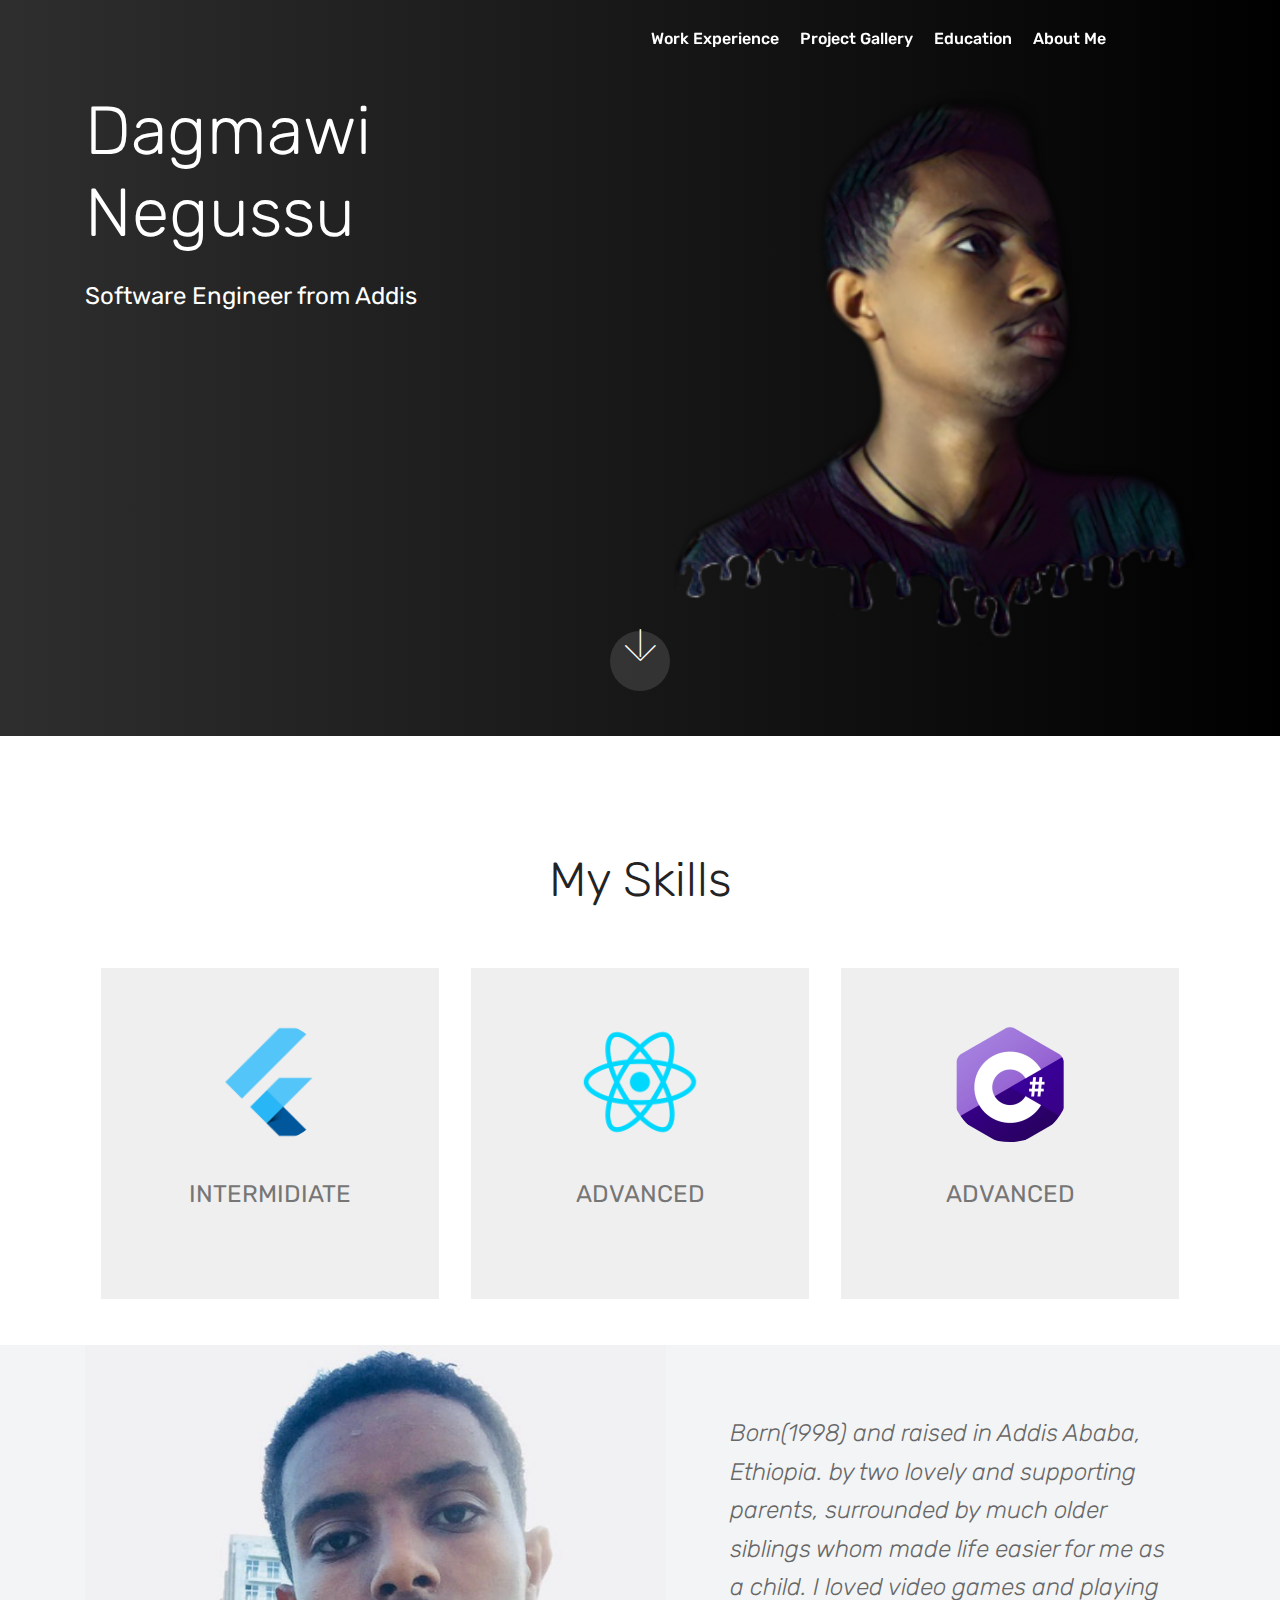
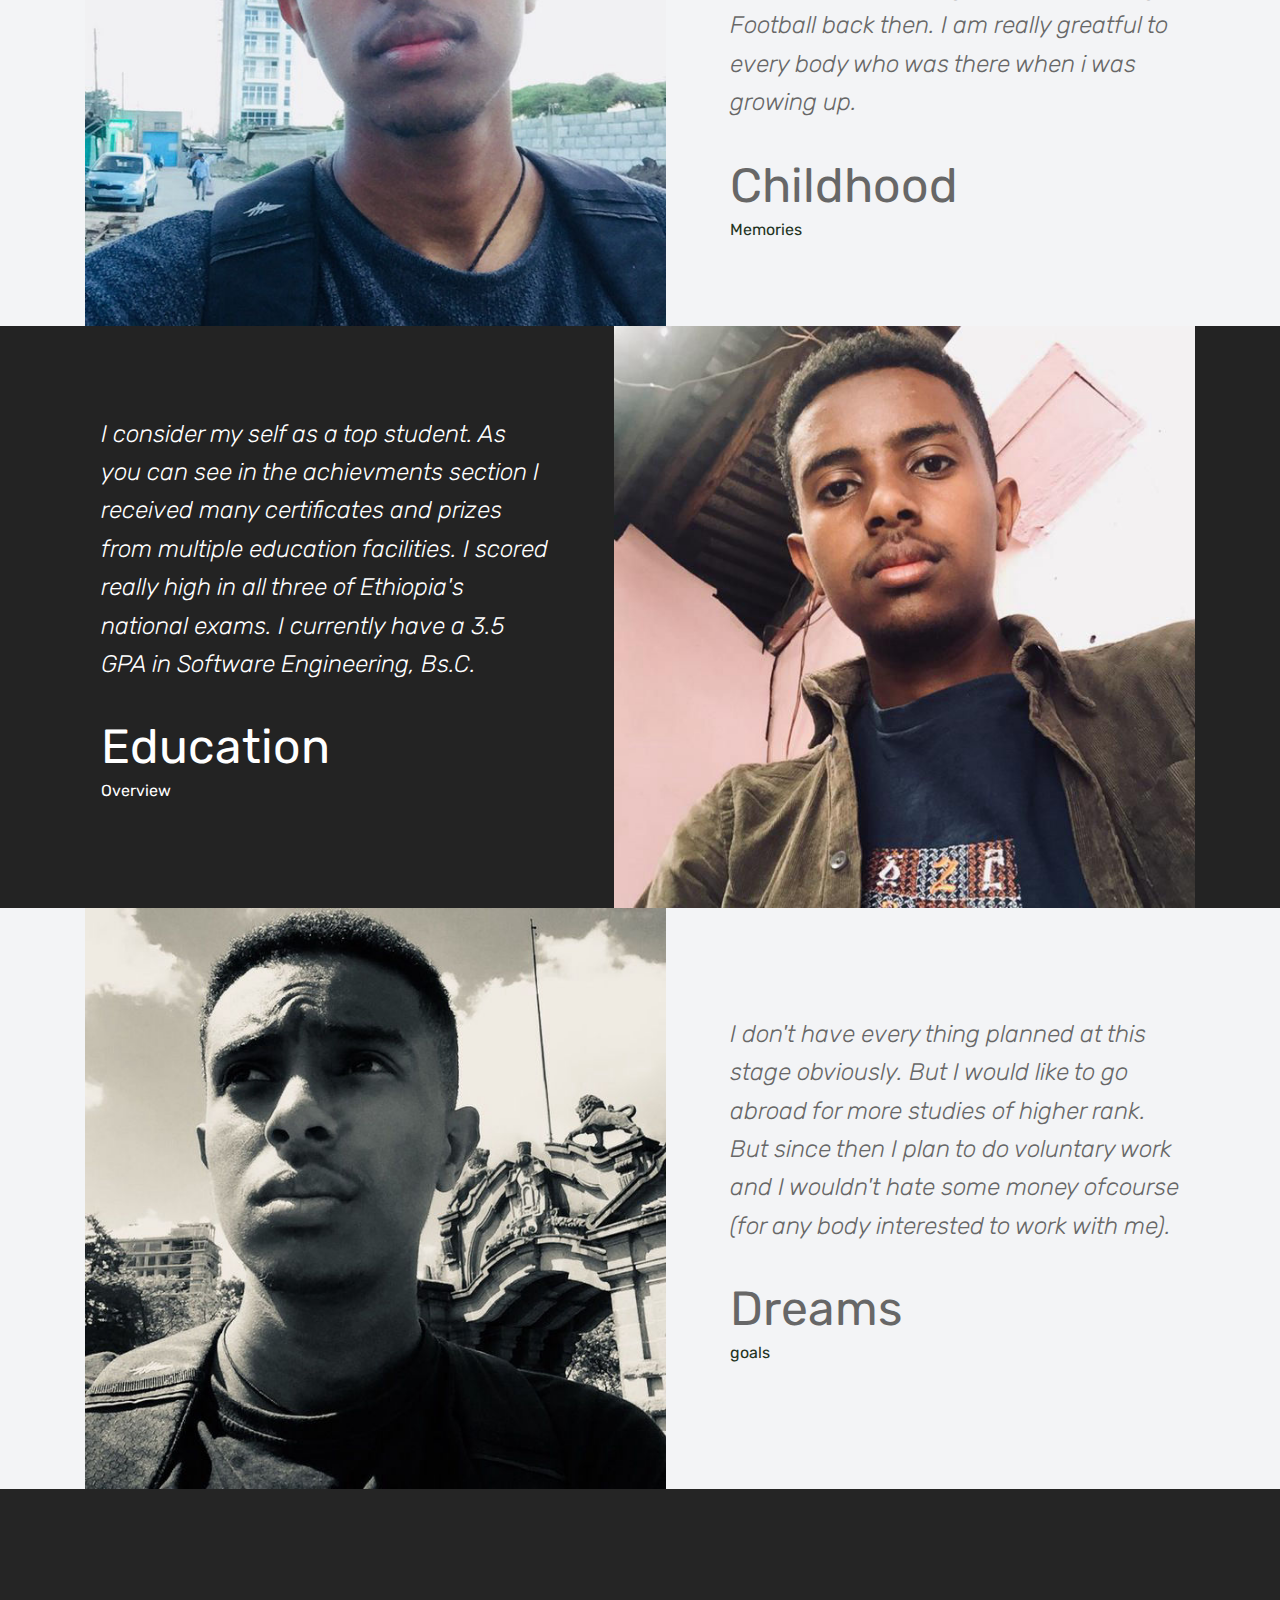
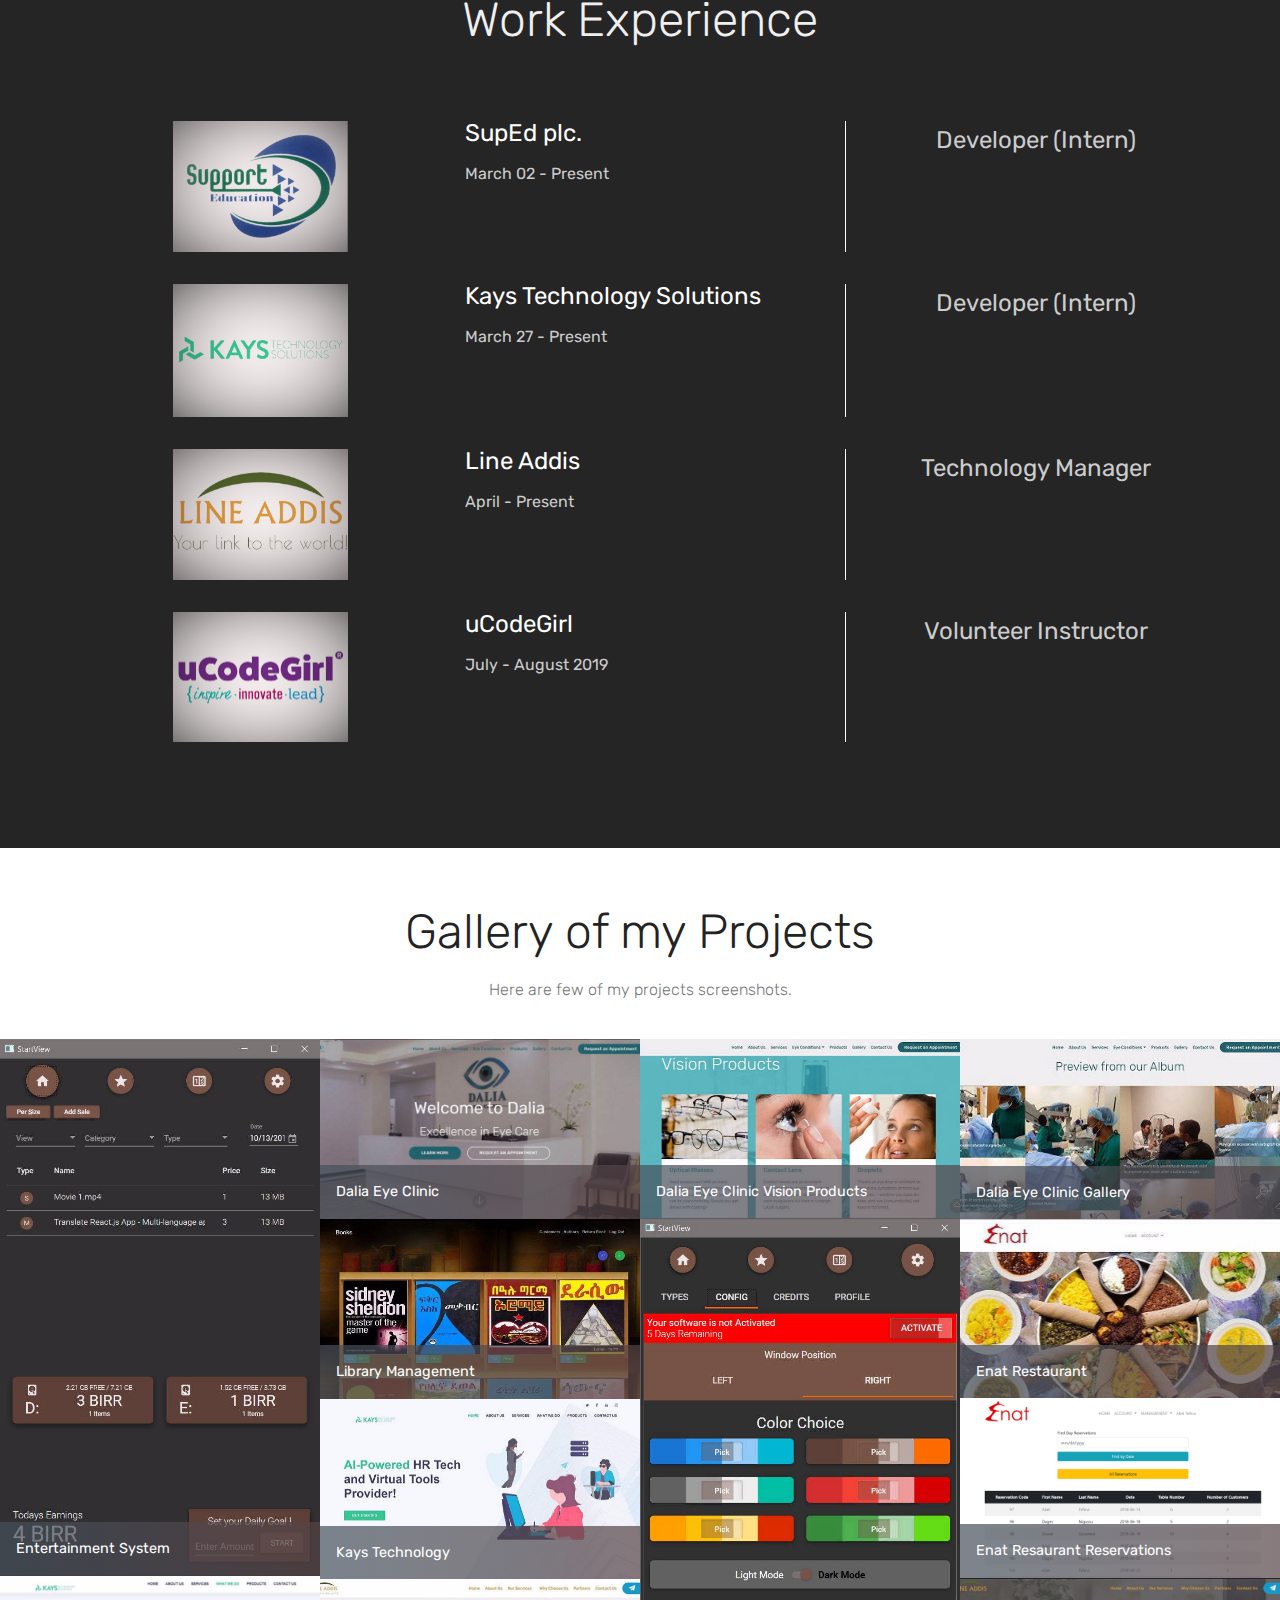
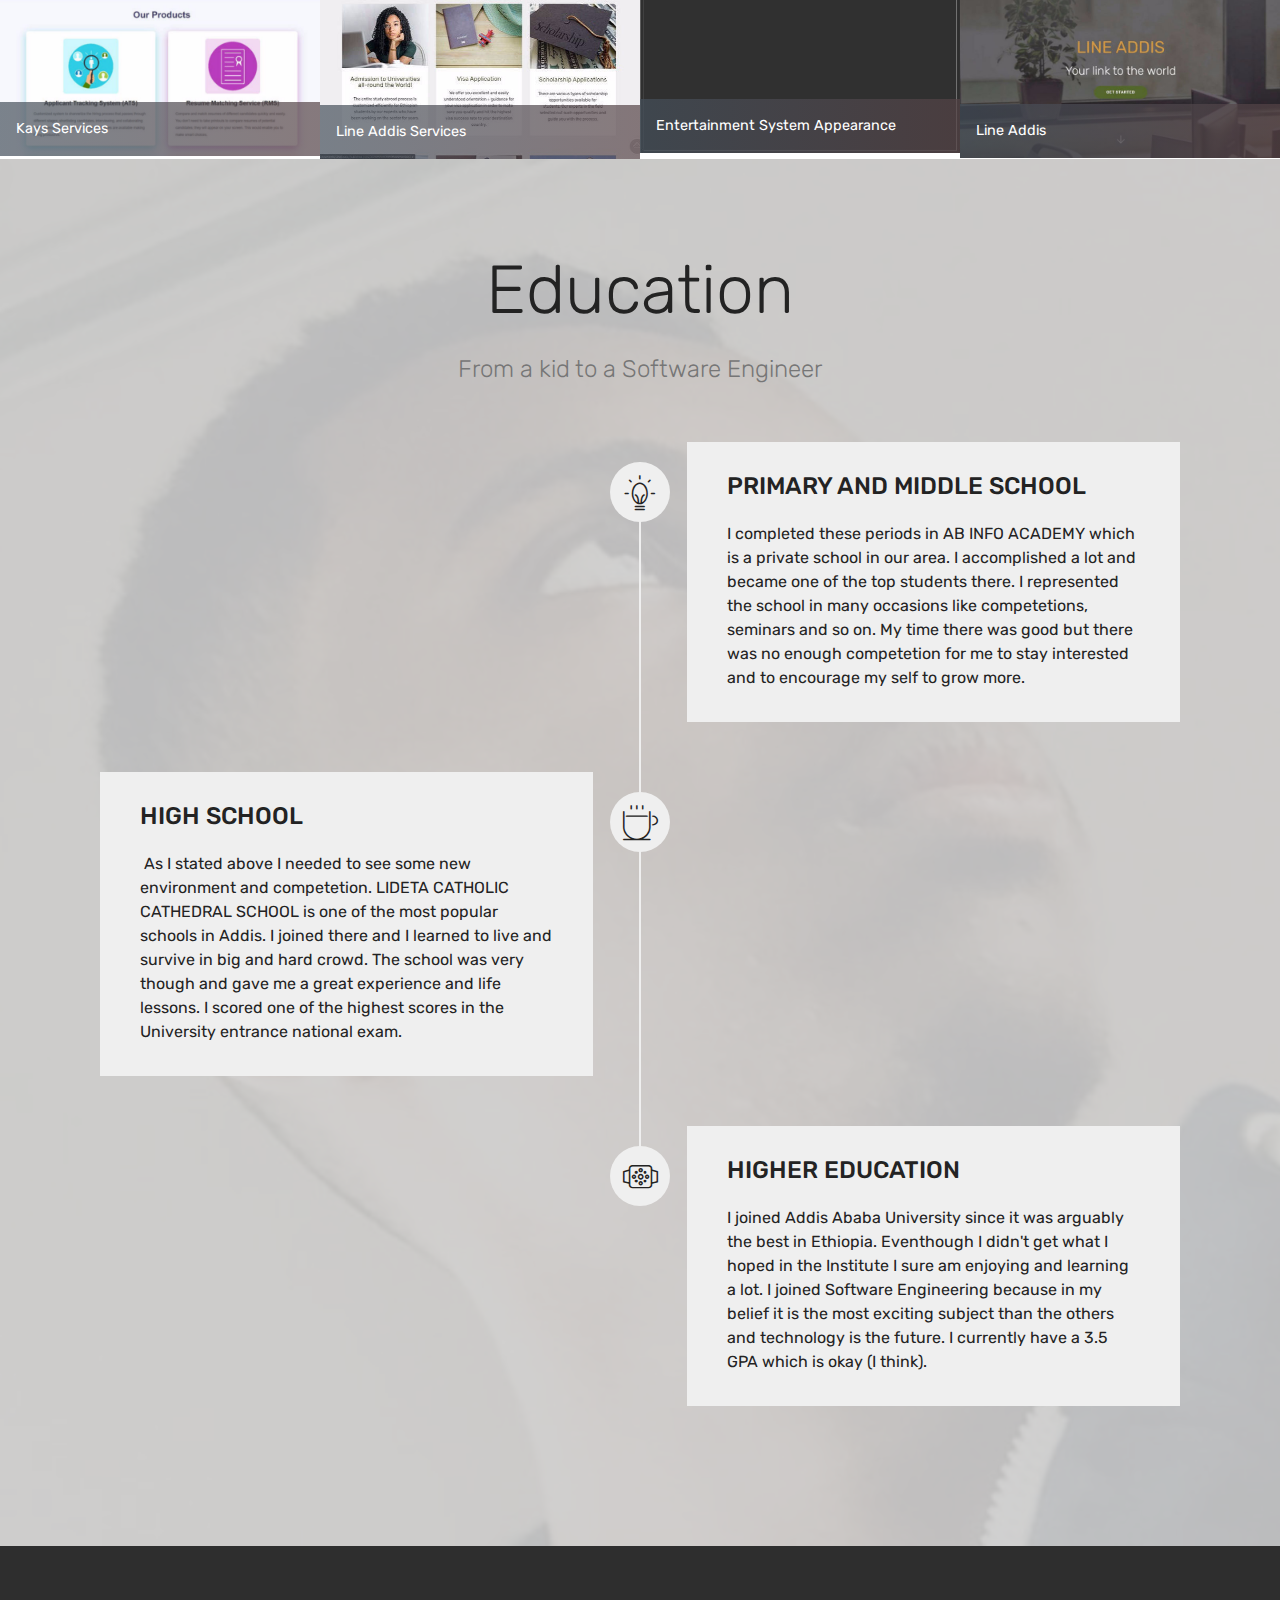
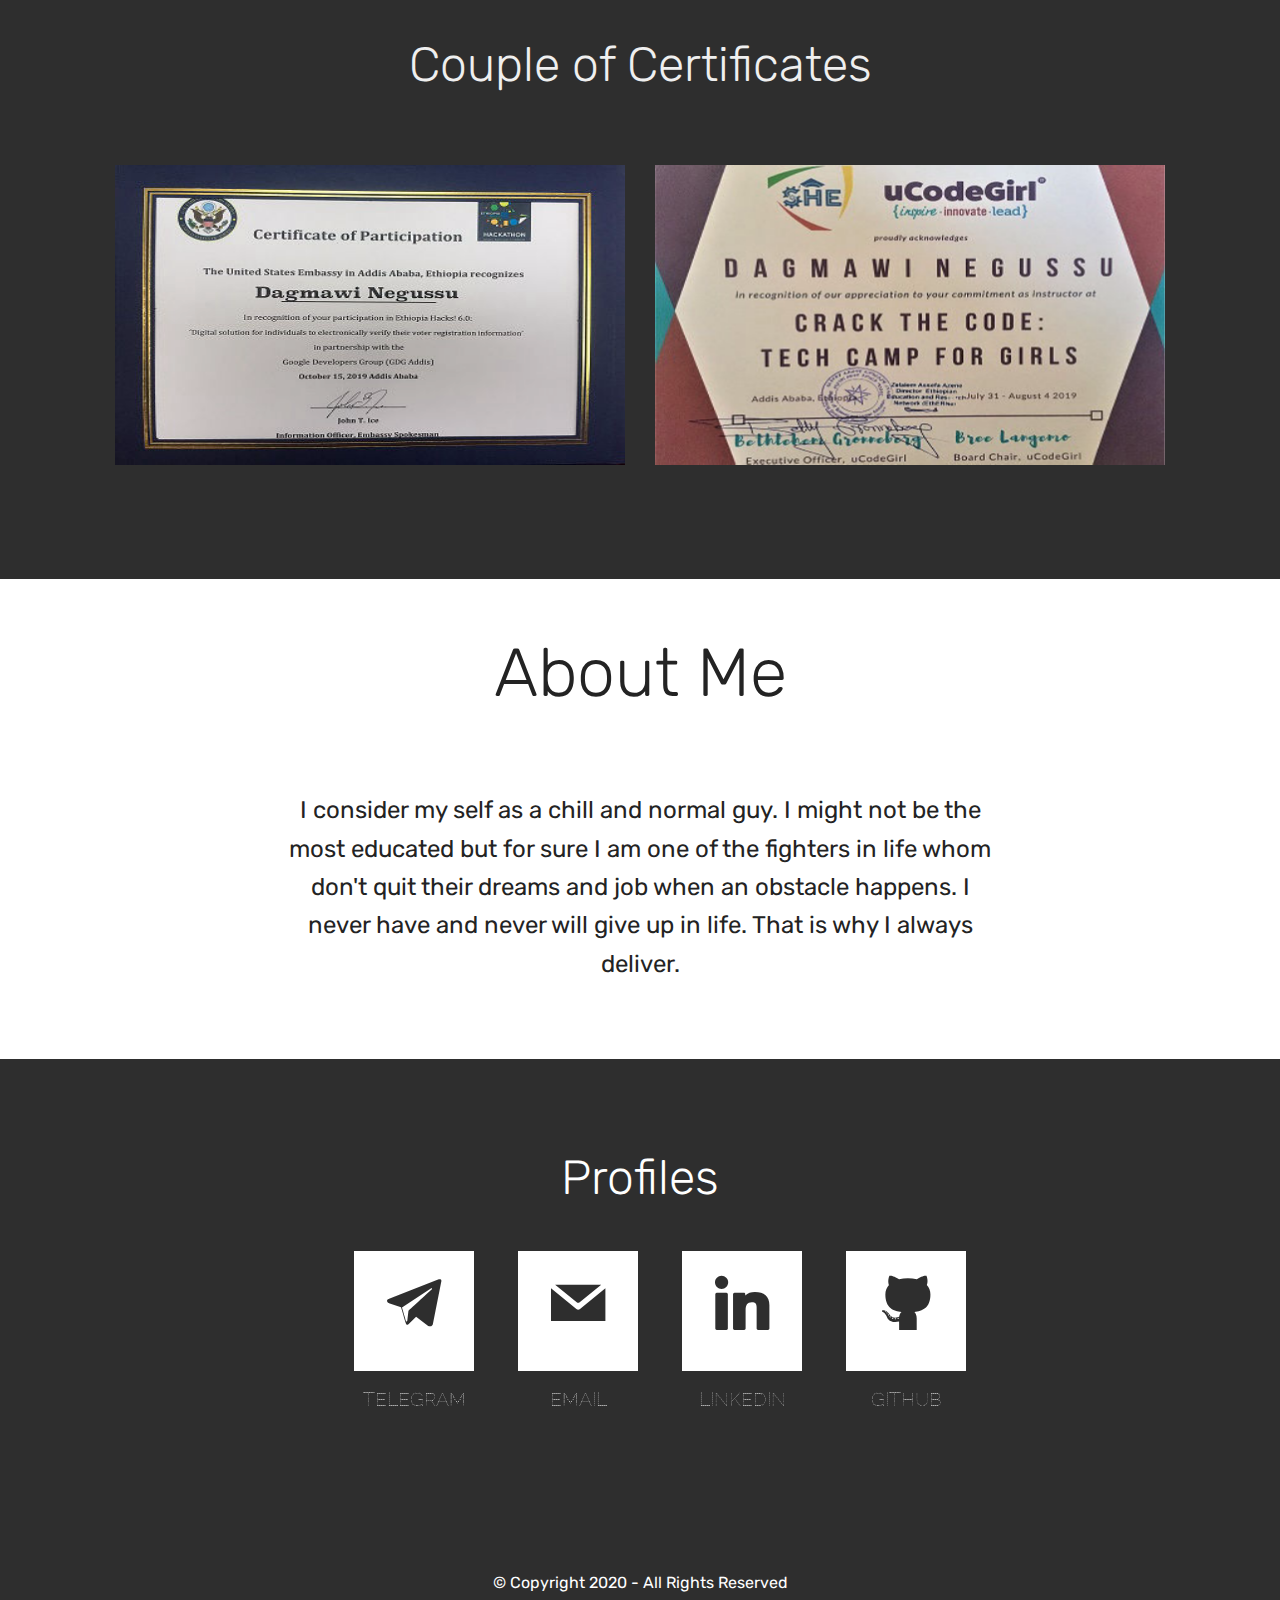
==== index.html @ 514593be "Telegram instead of Facebook" ====
<!DOCTYPE html>
<html>
  <head>
    <!-- Site made with Mobirise Website Builder v4.10.3, https://mobirise.com -->
    <meta charset="UTF-8" />
    <meta http-equiv="X-UA-Compatible" content="IE=edge" />
    <meta name="generator" content="Mobirise v4.10.3, mobirise.com" />
    <meta
      name="viewport"
      content="width=device-width, initial-scale=1, minimum-scale=1"
    />
    <link
      rel="shortcut icon"
      href="assets/images/logo.png"
      type="image/x-icon"
    />
    <meta name="description" content="Dagmawi Negussu - Software Engineer from Addis Ababa, Ethiopia. 
    Intersted in both Front-end and Back-end part of systems." />

    <meta name="keywords" content="Dagmawi, Negussu, Dagmawi Negussu, Dagmawi Negussu Portfolio"/>

    <title>Dagmawi Negussu | Portfolio</title>
    <link
      rel="stylesheet"
      href="assets/web/assets/mobirise-icons/mobirise-icons.css"
    />
    <link rel="stylesheet" href="assets/tether/tether.min.css" />
    <link rel="stylesheet" href="assets/bootstrap/css/bootstrap.min.css" />
    <link rel="stylesheet" href="assets/bootstrap/css/bootstrap-grid.min.css" />
    <link
      rel="stylesheet"
      href="assets/bootstrap/css/bootstrap-reboot.min.css"
    />
    <link rel="stylesheet" href="assets/socicon/css/styles.css" />
    <link rel="stylesheet" href="assets/dropdown/css/style.css" />
    <link rel="stylesheet" href="assets/gallery/style.css">
    <link rel="stylesheet" href="assets/theme/css/style.css" />
    <link
      rel="stylesheet"
      href="assets/mobirise/css/mbr-additional.css"
      type="text/css"
    />
    <link
      href="https://fonts.googleapis.com/css?family=Raleway+Dots"
      rel="stylesheet"
      type="text/css"
    />
    <link
      href="https://maxcdn.bootstrapcdn.com/font-awesome/4.7.0/css/font-awesome.min.css"
      rel="stylesheet"
      type="text/css"
    />
    <style>
      html,
      body {
        margin: 0;
        background-color: #77cc6d;
        font-family: "Raleway Dots", sans-serif;
      }

      section #services {
        text-align: center;
        transform: translatez(0);
      }

      section #services h2 {
        margin: 80px 0px 40px;
        color: #fff;
        font-size: 2.4em;
        text-transform: uppercase;
        text-align: center;
      }

      section #services li {
        width: 120px;
        height: 140px;
        display: inline-block;
        margin: 20px;
        list-style: none;
      }

      section #services li div {
        width: 120px;
        height: 120px;
        color: #2e2e2e;
        font-size: 3.4em;
        text-align: center;
        line-height: 120px;
        background-color: #fff;
        transition: all 0.5s ease;
      }

      section #services li a {
        color: #2e2e2e;
      }

      section #services li div:hover {
        transform: rotate(360deg);
        border-radius: 100px;
      }

      section #services li span {
        width: 120px;
        height: 20px;
        display: block;
        padding: 15px 0px;
        color: #fff;
        text-transform: uppercase;
        font-size: 1.2em;
        text-align: center;
      }

      .credits a {
        display: block;
        text-align: center;
        color: #2e2e2e;
        text-decoration: none;
        font-size: 24px;
        margin-top: 50px;
        background: white;
        padding: 20px;
        max-width: 300px;
      }
    </style>

    <meta
      name="google-site-verification"
      content="kc-JgdKrIM6N1AEU1qipEAylzdhmUF7wVV-HDxQAFPo"
    />
  </head>

  <body>
    <section class="menu cid-rsJVhTtTww" once="menu" id="menu2-1">
      <nav
        class="navbar navbar-expand beta-menu navbar-dropdown align-items-center navbar-fixed-top navbar-toggleable-sm bg-color transparent"
      >
        <button
          class="navbar-toggler navbar-toggler-right"
          type="button"
          data-toggle="collapse"
          data-target="#navbarSupportedContent"
          aria-controls="navbarSupportedContent"
          aria-expanded="false"
          aria-label="Toggle navigation"
        >
          <div class="hamburger">
            <span></span>
            <span></span>
            <span></span>
            <span></span>
          </div>
        </button>
        <div class="menu-logo">
          
        </div>
        <div class="collapse navbar-collapse" id="navbarSupportedContent">
          <ul class="navbar-nav nav-dropdown" data-app-modern-menu="true">
            <li class="nav-item">
              <a
                class="nav-link link text-white display-4"
                href="index.html#header16-u"
                >Work Experience</a
              >
            </li>
            <li class="nav-item">
              <a
                class="nav-link link text-white display-4"
                href="index.html#content4-z"
                >Project Gallery</a
              >
            </li>
            <li class="nav-item">
              <a
                class="nav-link link text-white display-4"
                href="index.html#timeline2-i"
              >
                Education</a
              >
            </li>
            <li class="nav-item">
              <a
                class="nav-link link text-white display-4"
                href="index.html#content4-k"
              >
                About Me &nbsp; &nbsp; &nbsp; &nbsp; &nbsp; &nbsp; &nbsp; &nbsp;
                &nbsp; &nbsp;&nbsp;</a
              >
            </li>
          </ul>
          
        </div>
      </nav>
    </section>

    <section class="engine">
      <a href="https://mobirise.info/c">free website builder</a>
    </section>
    <section class="header3 cid-rXlNlD4ODX" id="header3-n">
      <div class="container">
        <div class="media-container-row">
          <div class="mbr-figure" style="width: 105%;">
            <img
              src="assets/images/dagmawinegussu.png"
              alt="Mobirise"
              title=""
            />
          </div>

          <div class="media-content">
            <h1
              class="mbr-section-title mbr-white pb-3 mbr-fonts-style display-1"
            >
              Dagmawi Negussu
            </h1>

            <div class="mbr-section-text mbr-white pb-3">
              <p class="mbr-text mbr-fonts-style display-5">
                Software Engineer from Addis
              </p>
            </div>
          </div>
        </div>
      </div>
      <div class="mbr-arrow hidden-sm-down" aria-hidden="true">
        <a href="#next">
          <i class="mbri-down mbr-iconfont"></i>
        </a>
      </div>
    </section>

    
    <section class="testimonials1 cid-rsJZkpGbqE" id="testimonials1-9">
      <div class="container">
        <div class="media-container-row">
          <div class="title col-12 align-center">
            <h2 class="pb-3 mbr-fonts-style display-2">
              My Skills
            </h2>
          </div>
        </div>
      </div>

      <div class="container pt-3 mt-2">
        <div class="media-container-row">
          <div
            class="mbr-testimonial p-3 align-center col-12 col-md-6 col-lg-4"
          >
            <div class="panel-item p-3">
              <div class="card-block">
                <div class="testimonial-photo">
                  <img src="assets/images/flutter.png" alt="" title="" />
                </div>
                <p class="mbr-text mbr-fonts-style display-5">
                  INTERMIDIATE
                </p>
              </div>
              <div class="card-footer"></div>
            </div>
          </div>

          <div
            class="mbr-testimonial p-3 align-center col-12 col-md-6 col-lg-4"
          >
            <div class="panel-item p-3">
              <div class="card-block">
                <div class="testimonial-photo">
                  <img
                    src="assets/images/React.js_logo-512.png"
                    alt=""
                    title=""
                  />
                </div>
                <p class="mbr-text mbr-fonts-style display-5">
                  ADVANCED
                </p>
              </div>
              <div class="card-footer"></div>
            </div>
          </div>

          <div
            class="mbr-testimonial p-3 align-center col-12 col-md-6 col-lg-4"
          >
            <div class="panel-item p-3">
              <div class="card-block">
                <div class="testimonial-photo">
                  <img
                    src="assets/images/csharplogo-240x258.png"
                    alt=""
                    title=""
                  />
                </div>
                <p class="mbr-text mbr-fonts-style display-5">ADVANCED</p>
              </div>
              <div class="card-footer"></div>
            </div>
          </div>
        </div>
      </div>
    </section>

    <section class="testimonials2 cid-rsK00nQHJr" id="testimonials2-a">
      <div class="container">
        <div class="media-container-row">
          <div class="mbr-figure pr-lg-5" style="width: 130%;">
            <img src="assets/images/img-999-640x640.jpg" alt="" title="" />
          </div>
          <div class="media-content px-3 align-self-center mbr-white py-2">
            <p class="mbr-text testimonial-text mbr-fonts-style display-5">
              Born(1998) and raised in Addis Ababa, Ethiopia. by two lovely and
              supporting parents, surrounded by much older siblings whom made
              life easier for me as a child. I loved video games and playing
              Football back then. I am really greatful to every body who was
              there when i was growing up.
            </p>
            <p class="mbr-author-name pt-4 mb-2 mbr-fonts-style display-2">
              <span style="font-weight: normal;"> Childhood</span>
            </p>
            <p class="mbr-author-desc mbr-fonts-style display-7">Memories</p>
          </div>
        </div>
      </div>
    </section>

    <section class="testimonials3 cid-rsK0Pvnsli" id="testimonials3-b">
      <div class="container">
        <div class="media-container-row">
          <div class="media-content px-3 align-self-center mbr-white py-2">
            <p class="mbr-text testimonial-text mbr-fonts-style display-5">
              I consider my self as a top student. As you can see in the
              achievments section I received many certificates and prizes from
              multiple education facilities. I scored really high in all three
              of Ethiopia's national exams. I currently have a 3.5 GPA in
              Software Engineering, Bs.C.
            </p>
            <p class="mbr-author-name pt-4 mb-2 mbr-fonts-style display-2">
              <span style="font-weight: normal;">Education</span>
            </p>
            <p class="mbr-author-desc mbr-fonts-style display-7">Overview</p>
          </div>

          <div class="mbr-figure pl-lg-5" style="width: 130%;">
            <img
              src="assets/images/profilepicture-1-640x640.jpg"
              alt=""
              title=""
            />
          </div>
        </div>
      </div>
    </section>

    <section class="testimonials2 cid-rsK2ZTj7re" id="testimonials2-c">
      <div class="container">
        <div class="media-container-row">
          <div class="mbr-figure pr-lg-5" style="width: 130%;">
            <img src="assets/images/img-1001-640x640.jpg" alt="" title="" />
          </div>
          <div class="media-content px-3 align-self-center mbr-white py-2">
            <p class="mbr-text testimonial-text mbr-fonts-style display-5">
              I don't have every thing planned at this stage obviously. But I
              would like to go abroad for more studies of higher rank. But since
              then I plan to do voluntary work and I wouldn't hate some money
              ofcourse (for any body interested to work with me).
            </p>
            <p class="mbr-author-name pt-4 mb-2 mbr-fonts-style display-2">
              <span style="font-weight: normal;"> Dreams</span>
            </p>
            <p class="mbr-author-desc mbr-fonts-style display-7">goals</p>
          </div>
        </div>
      </div>
    </section>

    <section class="header1 cid-rYmdS4J1fB" id="header16-u">
      <div class="container">
        <div class="row justify-content-md-center">
          <div class="col-md-10 align-center">
            <h3
              class="mbr-section-subtitle mbr-light pb-3 mbr-fonts-style display-2"
            >
              Work Experience
            </h3>
          </div>
        </div>
      </div>
    </section>

    <section
      class="services4 cid-rYmdHacpYY"
      xmlns="http://www.w3.org/1999/html"
      id="services4-t"
    >
      <!---->

      <!---->
      <!--Overlay-->

      <!--Container-->
      <div class="container">
        <div class="row">
          <!--Card-1-->
          <div class="card p-3 col-12">
            <div class="card-wrapper media-container-row media-container-row">
              <div class="card-box">
                <div class="row">
                  <div class="col-12 col-md-12 col-lg-4">
                    <div class="wrapper">
                      <!--Image-->
                      <div class="mbr-figure" style="width: 50%;">
                        <a href="http://suped.org"
                          ><img
                            src="assets/images/suped-579x445.jpg"
                            alt="Support Education"
                            title="Support Education"
                        /></a>
                      </div>
                    </div>
                  </div>
                  <div class="col-12 col-md-7 col-lg-4">
                    <div class="wrapper col-left">
                      <!--Title-->
                      <h4 class="card-title mbr-fonts-style display-5">
                        <a
                          href="http://suped.org"
                          target="_blank"
                          class="text-white"
                          >SupEd plc.</a
                        >
                      </h4>
                      <!--Subtitle-->
                      <p class="mbr-text mbr-fonts-style pt-3 display-7">
                        March 02 - Present
                      </p>
                    </div>
                  </div>
                  <div class="col-12 col-md-5 col-lg-4">
                    <div class="wrapper border_wrapper">
                      <!--Cost-->
                      <p
                        class="mbr-text mbr-fonts-style col-right mbr-black align-center display-5"
                      >
                        Developer (Intern)
                      </p>
                      <!--Btn-->
                    </div>
                  </div>
                </div>
              </div>
            </div>
          </div>
          <!--Card-2-->
          <div class="card p-3 col-12">
            <div class="card-wrapper media-container-row media-container-row">
              <div class="card-box">
                <div class="row">
                  <div class="col-12 col-md-12 col-lg-4">
                    <div class="wrapper">
                      <!--Image-->
                      <div class="mbr-figure" style="width: 50%;">
                        <a href="http://www.kays.io" target="_blank"
                          ><img
                            src="assets/images/kays-580x442.jpg"
                            alt="Kays Technology Solutions"
                            title="Kays Technology Solutions"
                        /></a>
                      </div>
                    </div>
                  </div>
                  <div class="col-12 col-md-7 col-lg-4">
                    <div class="wrapper col-left">
                      <!--Title-->
                      <h4 class="card-title mbr-fonts-style display-5">
                        <a
                          href="http://kays.io"
                          target="_blank"
                          class="text-white"
                          >Kays Technology Solutions</a
                        >
                      </h4>
                      <!--Subtitle-->
                      <p class="mbr-text mbr-fonts-style pt-3 display-7">
                        March 27 - Present
                      </p>
                    </div>
                  </div>
                  <div class="col-12 col-md-5 col-lg-4">
                    <div class="wrapper border_wrapper">
                      <!--Cost-->
                      <p
                        class="mbr-text mbr-fonts-style col-right mbr-black align-center display-5"
                      >
                        Developer (Intern)
                      </p>
                      <!--Btn-->
                    </div>
                  </div>
                </div>
              </div>
            </div>
          </div>
          <!--Card-3-->
          <div class="card p-3 col-12">
            <div class="card-wrapper media-container-row media-container-row">
              <div class="card-box">
                <div class="row">
                  <div class="col-12 col-md-12 col-lg-4">
                    <div class="wrapper">
                      <!--Image-->
                      <div class="mbr-figure" style="width: 50%;">
                        <a href="http://www.lineaddis.com" target="_blank"
                          ><img
                            src="assets/images/line-addis-580x415.jpg"
                            alt="Line Addis"
                            title="Line Addis"
                        /></a>
                      </div>
                    </div>
                  </div>
                  <div class="col-12 col-md-7 col-lg-4">
                    <div class="wrapper col-left">
                      <!--Title-->
                      <h4 class="card-title mbr-fonts-style display-5">
                        <a
                          href="http://lineaddis.com"
                          target="_blank"
                          class="text-white"
                        >
                          Line Addis</a
                        >
                      </h4>
                      <!--Subtitle-->
                      <p class="mbr-text mbr-fonts-style pt-3 display-7">
                        April - Present
                      </p>
                    </div>
                  </div>
                  <div class="col-12 col-md-5 col-lg-4">
                    <div class="wrapper border_wrapper">
                      <!--Cost-->
                      <p
                        class="mbr-text mbr-fonts-style col-right mbr-black align-center display-5"
                      >
                        Technology Manager
                      </p>
                      <!--Btn-->
                    </div>
                  </div>
                </div>
              </div>
            </div>
          </div>
        </div>
      </div>
    </section>

    <section
      class="services4 cid-rZ9kDhmhx8"
      xmlns="http://www.w3.org/1999/html"
      id="services4-x"
    >
      <!---->

      <!---->
      <!--Overlay-->

      <!--Container-->
      <div class="container">
        <div class="row">
          <!--Card-1-->
          <div class="card p-3 col-12">
            <div class="card-wrapper media-container-row media-container-row">
              <div class="card-box">
                <div class="row">
                  <div class="col-12 col-md-12 col-lg-4">
                    <div class="wrapper">
                      <!--Image-->
                      <div class="mbr-figure" style="width: 50%;">
                        <a href="http://ucodegirl.org" target="_blank"
                          ><img
                            src="assets/images/ucodegirl-700x523.jpg"
                            alt="uCodeGirl"
                            title="uCodeGirl"
                        /></a>
                      </div>
                    </div>
                  </div>
                  <div class="col-12 col-md-7 col-lg-4">
                    <div class="wrapper col-left">
                      <!--Title-->
                      <h4 class="card-title mbr-fonts-style display-5">
                        <a
                          href="http://ucodegirl.org"
                          target="_blank"
                          class="text-white"
                          >uCodeGirl</a
                        >
                      </h4>
                      <!--Subtitle-->
                      <p class="mbr-text mbr-fonts-style pt-3 display-7">
                        July - August 2019
                      </p>
                    </div>
                  </div>
                  <div class="col-12 col-md-5 col-lg-4">
                    <div class="wrapper border_wrapper">
                      <!--Cost-->
                      <p
                        class="mbr-text mbr-fonts-style col-right mbr-black align-center display-5"
                      >
                        Volunteer Instructor
                      </p>
                      <!--Btn-->
                    </div>
                  </div>
                </div>
              </div>
            </div>
          </div>
          <!--Card-2-->

          <!--Card-3-->
        </div>
      </div>
    </section>

    <section class="mbr-section content4 cid-s01x7UUTCR" id="content4-z">

    

    <div class="container">
        <div class="media-container-row">
            <div class="title col-12 col-md-8">
                <h2 class="align-center pb-3 mbr-fonts-style display-2">Gallery of my Projects</h2>
                <h3 class="mbr-section-subtitle align-center mbr-light mbr-fonts-style display-7">
                    Here are few of my projects screenshots.</h3>
                
            </div>
        </div>
    </div>
</section>

<section class="mbr-gallery mbr-slider-carousel cid-rYk8KU1c4U" id="gallery3-q">

    

    <div>
        <div><!-- Filter --><!-- Gallery --><div class="mbr-gallery-row"><div class="mbr-gallery-layout-default"><div><div><div class="mbr-gallery-item mbr-gallery-item--p0" data-video-url="false" data-tags="Awesome"><div href="#lb-gallery3-q" data-slide-to="0" data-toggle="modal"><img src="assets/images/csharp-1-home-622x1044-622x1044.jpg" alt="Entertainment System" title="Entertainment System"><span class="icon-focus"></span><span class="mbr-gallery-title mbr-fonts-style display-7">Entertainment System</span></div></div><div class="mbr-gallery-item mbr-gallery-item--p0" data-video-url="false" data-tags="Awesome"><div href="#lb-gallery3-q" data-slide-to="1" data-toggle="modal"><img src="assets/images/dalia-1-home-801x387-688x387.jpg" alt="Dalia Eye Clinic" title="Dalia Eye Clinic"><span class="icon-focus"></span><span class="mbr-gallery-title mbr-fonts-style display-7">Dalia Eye Clinic</span></div></div><div class="mbr-gallery-item mbr-gallery-item--p0" data-video-url="false" data-tags="Awesome"><div href="#lb-gallery3-q" data-slide-to="2" data-toggle="modal"><img src="assets/images/dalia-3-vision-products-713x342-607x341.jpg" alt="Dalia Eye Clinic Vision Products" title="Dalia Eye Clinic Vision Products"><span class="icon-focus"></span><span class="mbr-gallery-title mbr-fonts-style display-7">Dalia Eye Clinic Vision Products</span></div></div><div class="mbr-gallery-item mbr-gallery-item--p0" data-video-url="false" data-tags="Awesome"><div href="#lb-gallery3-q" data-slide-to="3" data-toggle="modal"><img src="assets/images/dalia-5-gallery-474x228-401x226.jpg" alt="Dalia Eye Clinic Gallery" title="Dalia Eye Clinic Gallery"><span class="icon-focus"></span><span class="mbr-gallery-title mbr-fonts-style display-7">Dalia Eye Clinic Gallery</span></div></div><div class="mbr-gallery-item mbr-gallery-item--p0" data-video-url="false" data-tags="Awesome"><div href="#lb-gallery3-q" data-slide-to="4" data-toggle="modal"><img src="assets/images/csharp-2-config-623x1041-623x1041.jpg" alt="Entertainment System Appearance" title="Entertainment System Appearance"><span class="icon-focus"></span><span class="mbr-gallery-title mbr-fonts-style display-7">Entertainment System Appearance</span></div></div><div class="mbr-gallery-item mbr-gallery-item--p0" data-video-url="false" data-tags="Awesome"><div href="#lb-gallery3-q" data-slide-to="5" data-toggle="modal"><img src="assets/images/csharpconfig-3-710x342-608x342.jpg" alt="Library Management" title="Library Management"><span class="icon-focus"></span><span class="mbr-gallery-title mbr-fonts-style display-7">Library Management</span></div></div><div class="mbr-gallery-item mbr-gallery-item--p0" data-video-url="false" data-tags="Awesome"><div href="#lb-gallery3-q" data-slide-to="6" data-toggle="modal"><img src="assets/images/enat-1-home-473x228-405x227.jpg" alt="Enat Restaurant" title="Enat Restaurant"><span class="icon-focus"></span><span class="mbr-gallery-title mbr-fonts-style display-7">Enat Restaurant</span></div></div><div class="mbr-gallery-item mbr-gallery-item--p0" data-video-url="false" data-tags="Awesome"><div href="#lb-gallery3-q" data-slide-to="7" data-toggle="modal"><img src="assets/images/enat-4-reservations-946x452-800x449.png" alt="Enat Resaurant Reservations" title="Enat Resaurant Reservations"><span class="icon-focus"></span><span class="mbr-gallery-title mbr-fonts-style display-7">Enat Resaurant Reservations</span></div></div><div class="mbr-gallery-item mbr-gallery-item--p0" data-video-url="false" data-tags="Awesome"><div href="#lb-gallery3-q" data-slide-to="8" data-toggle="modal"><img src="assets/images/kays-1-home-710x339-602x339.jpg" alt="Kays Technology" title="Kays Technology"><span class="icon-focus"></span><span class="mbr-gallery-title mbr-fonts-style display-7">Kays Technology</span></div></div><div class="mbr-gallery-item mbr-gallery-item--p0" data-video-url="false" data-tags="Awesome"><div href="#lb-gallery3-q" data-slide-to="9" data-toggle="modal"><img src="assets/images/kays-2-our-products-945x453-800x450.jpg" alt="Kays Services" title="Kays Services"><span class="icon-focus"></span><span class="mbr-gallery-title mbr-fonts-style display-7">Kays Services</span></div></div><div class="mbr-gallery-item mbr-gallery-item--p0" data-video-url="false" data-tags="Awesome"><div href="#lb-gallery3-q" data-slide-to="10" data-toggle="modal"><img src="assets/images/lineaddishome-2-948x458-800x450.jpg" alt="Line Addis" title="Line Addis"><span class="icon-focus"></span><span class="mbr-gallery-title mbr-fonts-style display-7">Line Addis</span></div></div><div class="mbr-gallery-item mbr-gallery-item--p0" data-video-url="false" data-tags="Awesome"><div href="#lb-gallery3-q" data-slide-to="11" data-toggle="modal"><img src="assets/images/lineaddis-711x342-607x341.jpg" alt="Line Addis Services" title="Line Addis Services"><span class="icon-focus"></span><span class="mbr-gallery-title mbr-fonts-style display-7">Line Addis Services</span></div></div></div></div><div class="clearfix"></div></div></div><!-- Lightbox --><div data-app-prevent-settings="" class="mbr-slider modal fade carousel slide" tabindex="-1" data-keyboard="true" data-interval="false" id="lb-gallery3-q"><div class="modal-dialog"><div class="modal-content"><div class="modal-body"><div class="carousel-inner"><div class="carousel-item"><img src="assets/images/csharp-1-home-622x1044.jpg" alt="Entertainment System" title="Entertainment System"></div><div class="carousel-item"><img src="assets/images/dalia-1-home-801x387.jpg" alt="Dalia Eye Clinic" title="Dalia Eye Clinic"></div><div class="carousel-item"><img src="assets/images/dalia-3-vision-products-713x342.jpg" alt="Dalia Eye Clinic Vision Products" title="Dalia Eye Clinic Vision Products"></div><div class="carousel-item active"><img src="assets/images/dalia-5-gallery-474x228.jpg" alt="Dalia Eye Clinic Gallery" title="Dalia Eye Clinic Gallery"></div><div class="carousel-item"><img src="assets/images/csharp-2-config-623x1041.jpg" alt="Entertainment System Appearance" title="Entertainment System Appearance"></div><div class="carousel-item"><img src="assets/images/csharpconfig-3-710x342.jpg" alt="Library Management" title="Library Management"></div><div class="carousel-item"><img src="assets/images/enat-1-home-473x228.jpg" alt="Enat Restaurant" title="Enat Restaurant"></div><div class="carousel-item"><img src="assets/images/enat-4-reservations-946x452.png" alt="Enat Resaurant Reservations" title="Enat Resaurant Reservations"></div><div class="carousel-item"><img src="assets/images/kays-1-home-710x339.jpg" alt="Kays Technology" title="Kays Technology"></div><div class="carousel-item"><img src="assets/images/kays-2-our-products-945x453.jpg" alt="Kays Services" title="Kays Services"></div><div class="carousel-item"><img src="assets/images/lineaddishome-2-948x458.jpg" alt="Line Addis" title="Line Addis"></div><div class="carousel-item"><img src="assets/images/lineaddis-711x342.jpg" alt="Line Addis Services" title="Line Addis Services"></div></div><a class="carousel-control carousel-control-prev" role="button" data-slide="prev" href="#lb-gallery3-q"><span class="mbri-left mbr-iconfont" aria-hidden="true"></span><span class="sr-only">Previous</span></a><a class="carousel-control carousel-control-next" role="button" data-slide="next" href="#lb-gallery3-q"><span class="mbri-right mbr-iconfont" aria-hidden="true"></span><span class="sr-only">Next</span></a><a class="close" href="#" role="button" data-dismiss="modal"><span class="sr-only">Close</span></a></div></div></div></div></div>
    </div>

</section>





    
    <section class="timeline2 cid-rsK8esScYL" id="timeline2-i">
      <div
        class="mbr-overlay"
        style="opacity: 0.9; background-color: rgb(204, 204, 204);"
      ></div>

      <div class="container align-center">
        <h2 class="mbr-section-title pb-3 mbr-fonts-style display-1">
          Education
        </h2>
        <h3 class="mbr-section-subtitle pb-5 mbr-fonts-style display-5">
          From a kid to a Software Engineer
        </h3>

        <div class="container timelines-container" mbri-timelines="">
          <!--1-->
          <div class="row timeline-element reverse separline">
            <span class="iconsBackground">
              <span class="mbr-iconfont mbri-idea"></span>
            </span>
            <div class="col-xs-12 col-md-6 align-left">
              <div class="timeline-text-content">
                <h4 class="mbr-timeline-title pb-3 mbr-fonts-style display-5">
                  PRIMARY AND MIDDLE SCHOOL
                </h4>
                <p class="mbr-timeline-text mbr-fonts-style display-7">
                  I completed these periods in AB INFO ACADEMY which is a
                  private school in our area. I accomplished a lot and became
                  one of the top students there. I represented the school in
                  many occasions like competetions, seminars and so on. My time
                  there was good but there was no enough competetion for me to
                  stay interested and to encourage my self to grow more.
                </p>
              </div>
            </div>
          </div>
          <!--2-->
          <div class="row timeline-element separline">
            <span class="iconsBackground">
              <span class="mbr-iconfont mbri-hot-cup"></span>
            </span>
            <div class="col-xs-12 col-md-6 align-left">
              <div class="timeline-text-content">
                <h4 class="mbr-timeline-title pb-3 mbr-fonts-style display-5">
                  HIGH SCHOOL
                </h4>
                <p class="mbr-timeline-text mbr-fonts-style display-7">
                  &nbsp;As I stated above I needed to see some new environment
                  and competetion. LIDETA CATHOLIC CATHEDRAL SCHOOL is one of
                  the most popular schools in Addis. I joined there and I
                  learned to live and survive in big and hard crowd. The school
                  was very though and gave me a great experience and life
                  lessons. I scored one of the highest scores in the University
                  entrance national exam.
                </p>
              </div>
            </div>
          </div>
          <!--3-->
          <div class="row timeline-element reverse">
            <span class="iconsBackground">
              <span class="mbri-watch mbr-iconfont"></span>
            </span>
            <div class="col-xs-12 col-md-6 align-left">
              <div class="timeline-text-content">
                <h4 class="mbr-timeline-title pb-3 mbr-fonts-style display-5">
                  HIGHER EDUCATION&nbsp;
                </h4>
                <p class="mbr-timeline-text mbr-fonts-style display-7">
                  I joined Addis Ababa University since it was arguably the best
                  in Ethiopia. Eventhough I didn't get what I hoped in the
                  Institute I sure am enjoying and learning a lot. I joined
                  Software Engineering because in my belief it is the most
                  exciting subject than the others and technology is the future.
                  I currently have a 3.5 GPA which is okay (I think).
                </p>
              </div>
            </div>
          </div>
          <!--4-->

          <!--5-->

          <!--6-->

          <!--7-->

          <!--8-->

          <!--9-->

          <!--10-->

          <!--11-->

          <!--12-->
        </div>
      </div>
    </section>

    <section class="features15 cid-s01yxyHHUE" id="features15-10">

    

    
      <div class="container">
          <h2 class="mbr-section-title pb-3 align-center mbr-fonts-style display-2">Couple of Certificates</h2>
          
  
          <div class="media-container-row container pt-5 mt-2">
  
              <div class="col-12 col-md-6 mb-4">
                  <div class="card flip-card p-5 align-center">
                      <div class="card-front card_cont">
                          <img src="assets/images/certificate-gdg-408x302.jpg" alt="GDG Hackthon" title="GDG Hackthon">
                      </div>
                      <div class="card_back card_cont">
                          <h4 class="card-title display-5 py-2 mbr-fonts-style">GDG Hackthon Winner</h4>
                          <p class="mbr-text mbr-fonts-style display-7">
                              In October 2019 Google Developers Group organized a hackthon in partnership with the US Embassy addressing the problem of voter registration.</p>
                      </div>
                  </div>
              </div>
  
              <div class="col-12 col-md-6 mb-4">
                  
                  <div class="card flip-card p-5 align-center">
                      <div class="card-front card_cont">
                          <img src="assets/images/certificate-ucodegirl-408x301.png" alt="uCodeGirl" title="uCodeGirl">
                      </div>
                      <div class="card_back card_cont">
                          <h4 class="card-title py-2 mbr-fonts-style display-5">uCodeGirl Instructor</h4>
                          <p class="mbr-text mbr-fonts-style display-7">Even though it was a small period of time I really enjoyed my time as a volunteer instructor for Highschool girls in order to make them interested in Technology.</p>
                      </div>
                  </div>
              </div>
              
              
  
              
          </div>
  </div></section>

    <section class="mbr-section content4 cid-rsK9ExChw2" id="content4-k">
      <div class="container">
        <div class="media-container-row">
          <div class="title col-12 col-md-8">
            <h2 class="align-center pb-3 mbr-fonts-style display-1">
              About Me
            </h2>
          </div>
        </div>
      </div>
    </section>

    <section
      class="mbr-section article content1 cid-rsK9STXogl"
      id="content1-l"
    >
      <div class="container">
        <div class="media-container-row">
          <div class="mbr-text col-12 mbr-fonts-style display-5 col-md-8">
            <p>
              I consider my self as a chill and normal guy. I might not be the
              most educated but for sure I am one of the fighters in life whom
              don't quit their dreams and job when an obstacle happens. I never
              have and never will give up in life. That is why I always deliver.
            </p>
          </div>
        </div>
      </div>
    </section>

    <section class="cid-rsK3TOodTO" id="social-buttons3-e">
      <div class="container">
        <div class="media-container-row">
          <div class="col-md-8 align-center">
            <h2 class="pb-3 mbr-section-title mbr-fonts-style display-2">
              Profiles
            </h2>
            <div>
              <ul id="services">
                <li>
                  <div class="telegram">
                    <a href="https://t.me/DagiKing" target="_blank">
                      <i class="socicon socicon-telegram" aria-hidden="true"></i>
                    </a>
                  </div>
                  <span>Telegram</span>
                </li>
                <li>
                  <div class="email">
                    <a href="mailto:daginegussu@gmail.com">
                      <i class="socicon socicon-mail" aria-hidden="true"></i>
                    </a>
                  </div>
                  <span>Email</span>
                </li>
                <li>
                  <div class="linkedin">
                    <a
                      href="https://www.linkedin.com/in/dagmawi-negussu-96a928187/" target="_blank"
                    >
                      <i
                        class="socicon socicon-linkedin"
                        aria-hidden="true"
                      ></i>
                    </a>
                  </div>
                  <span>LinkedIn</span>
                </li>
               
                <li>
                  <div class="github">
                    <a href="https://github.com/etEthiopia/" target="_blank">
                      <i class="socicon socicon-github" aria-hidden="true"></i>
                    </a>
                  </div>
                  <span>Github</span>
                </li>
              </ul>
            </div>
          </div>
        </div>
      </div>
    </section>

    <section once="footers" class="cid-rsK4eAH7qI" id="footer6-f">
      <div class="container">
        <div class="media-container-row align-center mbr-white">
          <div class="col-12">
            <p class="mbr-text mb-0 mbr-fonts-style display-7">
              © Copyright 2020 - All Rights Reserved
            </p>
          </div>
        </div>
      </div>
    </section>

    <script src="assets/web/assets/jquery/jquery.min.js"></script>

    <script src="assets/popper/popper.min.js"></script>
    <script src="assets/tether/tether.min.js"></script>
    <script src="assets/bootstrap/js/bootstrap.min.js"></script>
    <script src="assets/smoothscroll/smooth-scroll.js"></script>
    <script src="assets/touchswipe/jquery.touch-swipe.min.js"></script>
    <script src="assets/parallax/jarallax.min.js"></script>
    <script src="assets/sociallikes/social-likes.js"></script>
    <script src="assets/vimeoplayer/jquery.mb.vimeo_player.js"></script>
  <script src="assets/mbr-flip-card/mbr-flip-card.js"></script>
  <script src="assets/masonry/masonry.pkgd.min.js"></script>
  <script src="assets/imagesloaded/imagesloaded.pkgd.min.js"></script>
  <script src="assets/bootstrapcarouselswipe/bootstrap-carousel-swipe.js"></script>
  
    <script src="assets/dropdown/js/script.min.js"></script>
    <script src="assets/theme/js/script.js"></script>
    <script src="assets/gallery/player.min.js"></script>
  <script src="assets/gallery/script.js"></script>
  <script src="assets/slidervideo/script.js"></script>
  <div id="scrollToTop" class="scrollToTop mbr-arrow-up"><a style="text-align: center;"><i
    class="mbr-arrow-up-icon mbr-arrow-up-icon-cm cm-icon cm-icon-smallarrow-up"></i></a></div>
  </body>
</html>
---- assets/web/assets/mobirise-icons/mobirise-icons.css ----
@font-face {
  font-family: 'MobiriseIcons';
  src:  url('mobirise-icons.eot?spat4u');
  src:  url('mobirise-icons.eot?spat4u#iefix') format('embedded-opentype'),
    url('mobirise-icons.ttf?spat4u') format('truetype'),
    url('mobirise-icons.woff?spat4u') format('woff'),
    url('mobirise-icons.svg?spat4u#MobiriseIcons') format('svg');
  font-weight: normal;
  font-style: normal;
}

[class^="mbri-"], [class*=" mbri-"] {
  /* use !important to prevent issues with browser extensions that change fonts */
  font-family: MobiriseIcons !important;
  speak: none;
  font-style: normal;
  font-weight: normal;
  font-variant: normal;
  text-transform: none;
  line-height: 1;

  /* Better Font Rendering =========== */
  -webkit-font-smoothing: antialiased;
  -moz-osx-font-smoothing: grayscale;
}

.mbri-add-submenu:before {
  content: "\e900";
}
.mbri-alert:before {
  content: "\e901";
}
.mbri-align-center:before {
  content: "\e902";
}
.mbri-align-justify:before {
  content: "\e903";
}
.mbri-align-left:before {
  content: "\e904";
}
.mbri-align-right:before {
  content: "\e905";
}
.mbri-android:before {
  content: "\e906";
}
.mbri-apple:before {
  content: "\e907";
}
.mbri-arrow-down:before {
  content: "\e908";
}
.mbri-arrow-next:before {
  content: "\e909";
}
.mbri-arrow-prev:before {
  content: "\e90a";
}
.mbri-arrow-up:before {
  content: "\e90b";
}
.mbri-bold:before {
  content: "\e90c";
}
.mbri-bookmark:before {
  content: "\e90d";
}
.mbri-bootstrap:before {
  content: "\e90e";
}
.mbri-briefcase:before {
  content: "\e90f";
}
.mbri-browse:before {
  content: "\e910";
}
.mbri-bulleted-list:before {
  content: "\e911";
}
.mbri-calendar:before {
  content: "\e912";
}
.mbri-camera:before {
  content: "\e913";
}
.mbri-cart-add:before {
  content: "\e914";
}
.mbri-cart-full:before {
  content: "\e915";
}
.mbri-cash:before {
  content: "\e916";
}
.mbri-change-style:before {
  content: "\e917";
}
.mbri-chat:before {
  content: "\e918";
}
.mbri-clock:before {
  content: "\e919";
}
.mbri-close:before {
  content: "\e91a";
}
.mbri-cloud:before {
  content: "\e91b";
}
.mbri-code:before {
  content: "\e91c";
}
.mbri-contact-form:before {
  content: "\e91d";
}
.mbri-credit-card:before {
  content: "\e91e";
}
.mbri-cursor-click:before {
  content: "\e91f";
}
.mbri-cust-feedback:before {
  content: "\e920";
}
.mbri-database:before {
  content: "\e921";
}
.mbri-delivery:before {
  content: "\e922";
}
.mbri-desktop:before {
  content: "\e923";
}
.mbri-devices:before {
  content: "\e924";
}
.mbri-down:before {
  content: "\e925";
}
.mbri-download:before {
  content: "\e989";
}
.mbri-drag-n-drop:before {
  content: "\e927";
}
.mbri-drag-n-drop2:before {
  content: "\e928";
}
.mbri-edit:before {
  content: "\e929";
}
.mbri-edit2:before {
  content: "\e92a";
}
.mbri-error:before {
  content: "\e92b";
}
.mbri-extension:before {
  content: "\e92c";
}
.mbri-features:before {
  content: "\e92d";
}
.mbri-file:before {
  content: "\e92e";
}
.mbri-flag:before {
  content: "\e92f";
}
.mbri-folder:before {
  content: "\e930";
}
.mbri-gift:before {
  content: "\e931";
}
.mbri-github:before {
  content: "\e932";
}
.mbri-globe:before {
  content: "\e933";
}
.mbri-globe-2:before {
  content: "\e934";
}
.mbri-growing-chart:before {
  content: "\e935";
}
.mbri-hearth:before {
  content: "\e936";
}
.mbri-help:before {
  content: "\e937";
}
.mbri-home:before {
  content: "\e938";
}
.mbri-hot-cup:before {
  content: "\e939";
}
.mbri-idea:before {
  content: "\e93a";
}
.mbri-image-gallery:before {
  content: "\e93b";
}
.mbri-image-slider:before {
  content: "\e93c";
}
.mbri-info:before {
  content: "\e93d";
}
.mbri-italic:before {
  content: "\e93e";
}
.mbri-key:before {
  content: "\e93f";
}
.mbri-laptop:before {
  content: "\e940";
}
.mbri-layers:before {
  content: "\e941";
}
.mbri-left-right:before {
  content: "\e942";
}
.mbri-left:before {
  content: "\e943";
}
.mbri-letter:before {
  content: "\e944";
}
.mbri-like:before {
  content: "\e945";
}
.mbri-link:before {
  content: "\e946";
}
.mbri-lock:before {
  content: "\e947";
}
.mbri-login:before {
  content: "\e948";
}
.mbri-logout:before {
  content: "\e949";
}
.mbri-magic-stick:before {
  content: "\e94a";
}
.mbri-map-pin:before {
  content: "\e94b";
}
.mbri-menu:before {
  content: "\e94c";
}
.mbri-mobile:before {
  content: "\e94d";
}
.mbri-mobile2:before {
  content: "\e94e";
}
.mbri-mobirise:before {
  content: "\e94f";
}
.mbri-more-horizontal:before {
  content: "\e950";
}
.mbri-more-vertical:before {
  content: "\e951";
}
.mbri-music:before {
  content: "\e952";
}
.mbri-new-file:before {
  content: "\e953";
}
.mbri-numbered-list:before {
  content: "\e954";
}
.mbri-opened-folder:before {
  content: "\e955";
}
.mbri-pages:before {
  content: "\e956";
}
.mbri-paper-plane:before {
  content: "\e957";
}
.mbri-paperclip:before {
  content: "\e958";
}
.mbri-photo:before {
  content: "\e959";
}
.mbri-photos:before {
  content: "\e95a";
}
.mbri-pin:before {
  content: "\e95b";
}
.mbri-play:before {
  content: "\e95c";
}
.mbri-plus:before {
  content: "\e95d";
}
.mbri-preview:before {
  content: "\e95e";
}
.mbri-print:before {
  content: "\e95f";
}
.mbri-protect:before {
  content: "\e960";
}
.mbri-question:before {
  content: "\e961";
}
.mbri-quote-left:before {
  content: "\e962";
}
.mbri-quote-right:before {
  content: "\e963";
}
.mbri-refresh:before {
  content: "\e964";
}
.mbri-responsive:before {
  content: "\e965";
}
.mbri-right:before {
  content: "\e966";
}
.mbri-rocket:before {
  content: "\e967";
}
.mbri-sad-face:before {
  content: "\e968";
}
.mbri-sale:before {
  content: "\e969";
}
.mbri-save:before {
  content: "\e96a";
}
.mbri-search:before {
  content: "\e96b";
}
.mbri-setting:before {
  content: "\e96c";
}
.mbri-setting2:before {
  content: "\e96d";
}
.mbri-setting3:before {
  content: "\e96e";
}
.mbri-share:before {
  content: "\e96f";
}
.mbri-shopping-bag:before {
  content: "\e970";
}
.mbri-shopping-basket:before {
  content: "\e971";
}
.mbri-shopping-cart:before {
  content: "\e972";
}
.mbri-sites:before {
  content: "\e973";
}
.mbri-smile-face:before {
  content: "\e974";
}
.mbri-speed:before {
  content: "\e975";
}
.mbri-star:before {
  content: "\e976";
}
.mbri-success:before {
  content: "\e977";
}
.mbri-sun:before {
  content: "\e978";
}
.mbri-sun2:before {
  content: "\e979";
}
.mbri-tablet:before {
  content: "\e97a";
}
.mbri-tablet-vertical:before {
  content: "\e97b";
}
.mbri-target:before {
  content: "\e97c";
}
.mbri-timer:before {
  content: "\e97d";
}
.mbri-to-ftp:before {
  content: "\e97e";
}
.mbri-to-local-drive:before {
  content: "\e97f";
}
.mbri-touch-swipe:before {
  content: "\e980";
}
.mbri-touch:before {
  content: "\e981";
}
.mbri-trash:before {
  content: "\e982";
}
.mbri-underline:before {
  content: "\e983";
}
.mbri-unlink:before {
  content: "\e984";
}
.mbri-unlock:before {
  content: "\e985";
}
.mbri-up-down:before {
  content: "\e986";
}
.mbri-up:before {
  content: "\e987";
}
.mbri-update:before {
  content: "\e988";
}
.mbri-upload:before {
 content: "\e926"; 
}
.mbri-user:before {
  content: "\e98a";
}
.mbri-user2:before {
  content: "\e98b";
}
.mbri-users:before {
  content: "\e98c";
}
.mbri-video:before {
  content: "\e98d";
}
.mbri-video-play:before {
  content: "\e98e";
}
.mbri-watch:before {
  content: "\e98f";
}
.mbri-website-theme:before {
  content: "\e990";
}
.mbri-wifi:before {
  content: "\e991";
}
.mbri-windows:before {
  content: "\e992";
}
.mbri-zoom-out:before {
  content: "\e993";
}
.mbri-redo:before {
  content: "\e994";
}
.mbri-undo:before {
  content: "\e995";
}
---- assets/socicon/css/styles.css ----
@charset "UTF-8";

@font-face {
  font-family: "socicon";
  src:url("../fonts/socicon.eot");
  src:url("../fonts/socicon.eot?#iefix") format("embedded-opentype"),
    url("../fonts/socicon.woff") format("woff"),
    url("../fonts/socicon.ttf") format("truetype"),
    url("../fonts/socicon.svg#socicon") format("svg");
  font-weight: normal;
  font-style: normal;

}

[data-icon]:before {
  font-family: "socicon" !important;
  content: attr(data-icon);
  font-style: normal !important;
  font-weight: normal !important;
  font-variant: normal !important;
  text-transform: none !important;
  speak: none;
  line-height: 1;
  -webkit-font-smoothing: antialiased;
  -moz-osx-font-smoothing: grayscale;
}

[class^="socicon-"]:before,
[class*=" socicon-"]:before {
  font-family: "socicon" !important;
  font-style: normal !important;
  font-weight: normal !important;
  font-variant: normal !important;
  text-transform: none !important;
  speak: none;
  line-height: 1;
  -webkit-font-smoothing: antialiased;
  -moz-osx-font-smoothing: grayscale;
}

.socicon-modelmayhem:before {
  content: "\e000";
}
.socicon-mixcloud:before {
  content: "\e001";
}
.socicon-drupal:before {
  content: "\e002";
}
.socicon-swarm:before {
  content: "\e003";
}
.socicon-istock:before {
  content: "\e004";
}
.socicon-yammer:before {
  content: "\e005";
}
.socicon-ello:before {
  content: "\e006";
}
.socicon-stackoverflow:before {
  content: "\e007";
}
.socicon-persona:before {
  content: "\e008";
}
.socicon-triplej:before {
  content: "\e009";
}
.socicon-houzz:before {
  content: "\e00a";
}
.socicon-rss:before {
  content: "\e00b";
}
.socicon-paypal:before {
  content: "\e00c";
}
.socicon-odnoklassniki:before {
  content: "\e00d";
}
.socicon-airbnb:before {
  content: "\e00e";
}
.socicon-periscope:before {
  content: "\e00f";
}
.socicon-outlook:before {
  content: "\e010";
}
.socicon-coderwall:before {
  content: "\e011";
}
.socicon-tripadvisor:before {
  content: "\e012";
}
.socicon-appnet:before {
  content: "\e013";
}
.socicon-goodreads:before {
  content: "\e014";
}
.socicon-tripit:before {
  content: "\e015";
}
.socicon-lanyrd:before {
  content: "\e016";
}
.socicon-slideshare:before {
  content: "\e017";
}
.socicon-buffer:before {
  content: "\e018";
}
.socicon-disqus:before {
  content: "\e019";
}
.socicon-vkontakte:before {
  content: "\e01a";
}
.socicon-whatsapp:before {
  content: "\e01b";
}
.socicon-patreon:before {
  content: "\e01c";
}
.socicon-storehouse:before {
  content: "\e01d";
}
.socicon-pocket:before {
  content: "\e01e";
}
.socicon-mail:before {
  content: "\e01f";
}
.socicon-blogger:before {
  content: "\e020";
}
.socicon-technorati:before {
  content: "\e021";
}
.socicon-reddit:before {
  content: "\e022";
}
.socicon-dribbble:before {
  content: "\e023";
}
.socicon-stumbleupon:before {
  content: "\e024";
}
.socicon-digg:before {
  content: "\e025";
}
.socicon-envato:before {
  content: "\e026";
}
.socicon-behance:before {
  content: "\e027";
}
.socicon-delicious:before {
  content: "\e028";
}
.socicon-deviantart:before {
  content: "\e029";
}
.socicon-forrst:before {
  content: "\e02a";
}
.socicon-play:before {
  content: "\e02b";
}
.socicon-zerply:before {
  content: "\e02c";
}
.socicon-wikipedia:before {
  content: "\e02d";
}
.socicon-apple:before {
  content: "\e02e";
}
.socicon-flattr:before {
  content: "\e02f";
}
.socicon-github:before {
  content: "\e030";
}
.socicon-renren:before {
  content: "\e031";
}
.socicon-friendfeed:before {
  content: "\e032";
}
.socicon-newsvine:before {
  content: "\e033";
}
.socicon-identica:before {
  content: "\e034";
}
.socicon-bebo:before {
  content: "\e035";
}
.socicon-zynga:before {
  content: "\e036";
}
.socicon-steam:before {
  content: "\e037";
}
.socicon-xbox:before {
  content: "\e038";
}
.socicon-windows:before {
  content: "\e039";
}
.socicon-qq:before {
  content: "\e03a";
}
.socicon-douban:before {
  content: "\e03b";
}
.socicon-meetup:before {
  content: "\e03c";
}
.socicon-playstation:before {
  content: "\e03d";
}
.socicon-android:before {
  content: "\e03e";
}
.socicon-snapchat:before {
  content: "\e03f";
}
.socicon-twitter:before {
  content: "\e040";
}
.socicon-facebook:before {
  content: "\e041";
}
.socicon-googleplus:before {
  content: "\e042";
}
.socicon-pinterest:before {
  content: "\e043";
}
.socicon-foursquare:before {
  content: "\e044";
}
.socicon-yahoo:before {
  content: "\e045";
}
.socicon-skype:before {
  content: "\e046";
}
.socicon-yelp:before {
  content: "\e047";
}
.socicon-feedburner:before {
  content: "\e048";
}
.socicon-linkedin:before {
  content: "\e049";
}
.socicon-viadeo:before {
  content: "\e04a";
}
.socicon-xing:before {
  content: "\e04b";
}
.socicon-myspace:before {
  content: "\e04c";
}
.socicon-soundcloud:before {
  content: "\e04d";
}
.socicon-spotify:before {
  content: "\e04e";
}
.socicon-grooveshark:before {
  content: "\e04f";
}
.socicon-lastfm:before {
  content: "\e050";
}
.socicon-youtube:before {
  content: "\e051";
}
.socicon-vimeo:before {
  content: "\e052";
}
.socicon-dailymotion:before {
  content: "\e053";
}
.socicon-vine:before {
  content: "\e054";
}
.socicon-flickr:before {
  content: "\e055";
}
.socicon-500px:before {
  content: "\e056";
}
.socicon-wordpress:before {
  content: "\e058";
}
.socicon-tumblr:before {
  content: "\e059";
}
.socicon-twitch:before {
  content: "\e05a";
}
.socicon-8tracks:before {
  content: "\e05b";
}
.socicon-amazon:before {
  content: "\e05c";
}
.socicon-icq:before {
  content: "\e05d";
}
.socicon-smugmug:before {
  content: "\e05e";
}
.socicon-ravelry:before {
  content: "\e05f";
}
.socicon-weibo:before {
  content: "\e060";
}
.socicon-baidu:before {
  content: "\e061";
}
.socicon-angellist:before {
  content: "\e062";
}
.socicon-ebay:before {
  content: "\e063";
}
.socicon-imdb:before {
  content: "\e064";
}
.socicon-stayfriends:before {
  content: "\e065";
}
.socicon-residentadvisor:before {
  content: "\e066";
}
.socicon-google:before {
  content: "\e067";
}
.socicon-yandex:before {
  content: "\e068";
}
.socicon-sharethis:before {
  content: "\e069";
}
.socicon-bandcamp:before {
  content: "\e06a";
}
.socicon-itunes:before {
  content: "\e06b";
}
.socicon-deezer:before {
  content: "\e06c";
}
.socicon-telegram:before {
  content: "\e06e";
}
.socicon-openid:before {
  content: "\e06f";
}
.socicon-amplement:before {
  content: "\e070";
}
.socicon-viber:before {
  content: "\e071";
}
.socicon-zomato:before {
  content: "\e072";
}
.socicon-draugiem:before {
  content: "\e074";
}
.socicon-endomodo:before {
  content: "\e075";
}
.socicon-filmweb:before {
  content: "\e076";
}
.socicon-stackexchange:before {
  content: "\e077";
}
.socicon-wykop:before {
  content: "\e078";
}
.socicon-teamspeak:before {
  content: "\e079";
}
.socicon-teamviewer:before {
  content: "\e07a";
}
.socicon-ventrilo:before {
  content: "\e07b";
}
.socicon-younow:before {
  content: "\e07c";
}
.socicon-raidcall:before {
  content: "\e07d";
}
.socicon-mumble:before {
  content: "\e07e";
}
.socicon-medium:before {
  content: "\e06d";
}
.socicon-bebee:before {
  content: "\e07f";
}
.socicon-hitbox:before {
  content: "\e080";
}
.socicon-reverbnation:before {
  content: "\e081";
}
.socicon-formulr:before {
  content: "\e082";
}
.socicon-instagram:before {
  content: "\e057";
}
.socicon-battlenet:before {
  content: "\e083";
}
.socicon-chrome:before {
  content: "\e084";
}
.socicon-discord:before {
  content: "\e086";
}
.socicon-issuu:before {
  content: "\e087";
}
.socicon-macos:before {
  content: "\e088";
}
.socicon-firefox:before {
  content: "\e089";
}
.socicon-opera:before {
  content: "\e08d";
}
.socicon-keybase:before {
  content: "\e090";
}
.socicon-alliance:before {
  content: "\e091";
}
.socicon-livejournal:before {
  content: "\e092";
}
.socicon-googlephotos:before {
  content: "\e093";
}
.socicon-horde:before {
  content: "\e094";
}
.socicon-etsy:before {
  content: "\e095";
}
.socicon-zapier:before {
  content: "\e096";
}
.socicon-google-scholar:before {
  content: "\e097";
}
.socicon-researchgate:before {
  content: "\e098";
}
.socicon-wechat:before {
  content: "\e099";
}
.socicon-strava:before {
  content: "\e09a";
}
.socicon-line:before {
  content: "\e09b";
}
.socicon-lyft:before {
  content: "\e09c";
}
.socicon-uber:before {
  content: "\e09d";
}
.socicon-songkick:before {
  content: "\e09e";
}
.socicon-viewbug:before {
  content: "\e09f";
}
.socicon-googlegroups:before {
  content: "\e0a0";
}
.socicon-quora:before {
  content: "\e073";
}
.socicon-diablo:before {
  content: "\e085";
}
.socicon-blizzard:before {
  content: "\e0a1";
}
.socicon-hearthstone:before {
  content: "\e08b";
}
.socicon-heroes:before {
  content: "\e08a";
}
.socicon-overwatch:before {
  content: "\e08c";
}
.socicon-warcraft:before {
  content: "\e08e";
}
.socicon-starcraft:before {
  content: "\e08f";
}
.socicon-beam:before {
  content: "\e0a2";
}
.socicon-curse:before {
  content: "\e0a3";
}
.socicon-player:before {
  content: "\e0a4";
}
.socicon-streamjar:before {
  content: "\e0a5";
}
.socicon-nintendo:before {
  content: "\e0a6";
}
.socicon-hellocoton:before {
  content: "\e0a7";
}
---- assets/dropdown/css/style.css ----
.navbar-dropdown {
  left: 0;
  padding: 0;
  position: absolute;
  right: 0;
  top: 0;
  transition: all 0.45s ease;
  z-index: 1030;
  background: #282828; }
  .navbar-dropdown .navbar-logo {
    margin-right: 0.8rem;
    transition: margin 0.3s ease-in-out;
    vertical-align: middle; }
    .navbar-dropdown .navbar-logo img {
      height: 3.125rem;
      transition: all 0.3s ease-in-out; }
    .navbar-dropdown .navbar-logo.mbr-iconfont {
      font-size: 3.125rem;
      line-height: 3.125rem; }
  .navbar-dropdown .navbar-caption {
    font-weight: 700;
    white-space: normal;
    vertical-align: -4px;
    line-height: 3.125rem !important; }
    .navbar-dropdown .navbar-caption, .navbar-dropdown .navbar-caption:hover {
      color: inherit;
      text-decoration: none; }
  .navbar-dropdown .mbr-iconfont + .navbar-caption {
    vertical-align: -1px; }
  .navbar-dropdown.navbar-fixed-top {
    position: fixed; }
  .navbar-dropdown .navbar-brand span {
    vertical-align: -4px; }
  .navbar-dropdown.bg-color.transparent {
    background: none; }
  .navbar-dropdown.navbar-short .navbar-brand {
    padding: 0.625rem 0; }
    .navbar-dropdown.navbar-short .navbar-brand span {
      vertical-align: -1px; }
  .navbar-dropdown.navbar-short .navbar-caption {
    line-height: 2.375rem !important;
    vertical-align: -2px; }
  .navbar-dropdown.navbar-short .navbar-logo {
    margin-right: 0.5rem; }
    .navbar-dropdown.navbar-short .navbar-logo img {
      height: 2.375rem; }
    .navbar-dropdown.navbar-short .navbar-logo.mbr-iconfont {
      font-size: 2.375rem;
      line-height: 2.375rem; }
  .navbar-dropdown.navbar-short .mbr-table-cell {
    height: 3.625rem; }
  .navbar-dropdown .navbar-close {
    left: 0.6875rem;
    position: fixed;
    top: 0.75rem;
    z-index: 1000; }
  .navbar-dropdown .hamburger-icon {
    content: "";
    display: inline-block;
    vertical-align: middle;
    width: 16px;
    -webkit-box-shadow: 0 -6px 0 1px #282828,0 0 0 1px #282828,0 6px 0 1px #282828;
    -moz-box-shadow: 0 -6px 0 1px #282828,0 0 0 1px #282828,0 6px 0 1px #282828;
    box-shadow: 0 -6px 0 1px #282828,0 0 0 1px #282828,0 6px 0 1px #282828; }

.dropdown-menu .dropdown-toggle[data-toggle="dropdown-submenu"]::after {
  border-bottom: 0.35em solid transparent;
  border-left: 0.35em solid;
  border-right: 0;
  border-top: 0.35em solid transparent;
  margin-left: 0.3rem; }

.dropdown-menu .dropdown-item:focus {
  outline: 0; }

.nav-dropdown {
  font-size: 0.75rem;
  font-weight: 500;
  height: auto !important; }
  .nav-dropdown .nav-btn {
    padding-left: 1rem; }
  .nav-dropdown .link {
    margin: .667em 1.667em;
    font-weight: 500;
    padding: 0;
    transition: color .2s ease-in-out; }
    .nav-dropdown .link.dropdown-toggle {
      margin-right: 2.583em; }
      .nav-dropdown .link.dropdown-toggle::after {
        margin-left: .25rem;
        border-top: 0.35em solid;
        border-right: 0.35em solid transparent;
        border-left: 0.35em solid transparent;
        border-bottom: 0; }
      .nav-dropdown .link.dropdown-toggle[aria-expanded="true"] {
        margin: 0;
        padding: 0.667em 3.263em  0.667em 1.667em; }
  .nav-dropdown .link::after,
  .nav-dropdown .dropdown-item::after {
    color: inherit; }
  .nav-dropdown .btn {
    font-size: 0.75rem;
    font-weight: 700;
    letter-spacing: 0;
    margin-bottom: 0;
    padding-left: 1.25rem;
    padding-right: 1.25rem; }
  .nav-dropdown .dropdown-menu {
    border-radius: 0;
    border: 0;
    left: 0;
    margin: 0;
    padding-bottom: 1.25rem;
    padding-top: 1.25rem;
    position: relative; }
  .nav-dropdown .dropdown-submenu {
    margin-left: 0.125rem;
    top: 0; }
  .nav-dropdown .dropdown-item {
    font-weight: 500;
    line-height: 2;
    padding: 0.3846em 4.615em 0.3846em 1.5385em;
    position: relative;
    transition: color .2s ease-in-out, background-color .2s ease-in-out; }
    .nav-dropdown .dropdown-item::after {
      margin-top: -0.3077em;
      position: absolute;
      right: 1.1538em;
      top: 50%; }
    .nav-dropdown .dropdown-item:focus, .nav-dropdown .dropdown-item:hover {
      background: none; }

@media (max-width: 767px) {
  .nav-dropdown.navbar-toggleable-sm {
    bottom: 0;
    display: none;
    left: 0;
    overflow-x: hidden;
    position: fixed;
    top: 0;
    transform: translateX(-100%);
    -ms-transform: translateX(-100%);
    -webkit-transform: translateX(-100%);
    width: 18.75rem;
    z-index: 999; } }
.nav-dropdown.navbar-toggleable-xl {
  bottom: 0;
  display: none;
  left: 0;
  overflow-x: hidden;
  position: fixed;
  top: 0;
  transform: translateX(-100%);
  -ms-transform: translateX(-100%);
  -webkit-transform: translateX(-100%);
  width: 18.75rem;
  z-index: 999; }

.nav-dropdown-sm {
  display: block !important;
  overflow-x: hidden;
  overflow: auto;
  padding-top: 3.875rem; }
  .nav-dropdown-sm::after {
    content: "";
    display: block;
    height: 3rem;
    width: 100%; }
  .nav-dropdown-sm.collapse.in ~ .navbar-close {
    display: block !important; }
  .nav-dropdown-sm.collapsing, .nav-dropdown-sm.collapse.in {
    transform: translateX(0);
    -ms-transform: translateX(0);
    -webkit-transform: translateX(0);
    transition: all 0.25s ease-out;
    -webkit-transition: all 0.25s ease-out;
    background: #282828; }
  .nav-dropdown-sm.collapsing[aria-expanded="false"] {
    transform: translateX(-100%);
    -ms-transform: translateX(-100%);
    -webkit-transform: translateX(-100%); }
  .nav-dropdown-sm .nav-item {
    display: block;
    margin-left: 0 !important;
    padding-left: 0; }
  .nav-dropdown-sm .link,
  .nav-dropdown-sm .dropdown-item {
    border-top: 1px dotted rgba(255, 255, 255, 0.1);
    font-size: 0.8125rem;
    line-height: 1.6;
    margin: 0 !important;
    padding: 0.875rem 2.4rem 0.875rem 1.5625rem !important;
    position: relative;
    white-space: normal; }
    .nav-dropdown-sm .link:focus, .nav-dropdown-sm .link:hover,
    .nav-dropdown-sm .dropdown-item:focus,
    .nav-dropdown-sm .dropdown-item:hover {
      background: rgba(0, 0, 0, 0.2) !important;
      color: #c0a375; }
  .nav-dropdown-sm .nav-btn {
    position: relative;
    padding: 1.5625rem 1.5625rem 0 1.5625rem; }
    .nav-dropdown-sm .nav-btn::before {
      border-top: 1px dotted rgba(255, 255, 255, 0.1);
      content: "";
      left: 0;
      position: absolute;
      top: 0;
      width: 100%; }
    .nav-dropdown-sm .nav-btn + .nav-btn {
      padding-top: 0.625rem; }
      .nav-dropdown-sm .nav-btn + .nav-btn::before {
        display: none; }
  .nav-dropdown-sm .btn {
    padding: 0.625rem 0; }
  .nav-dropdown-sm .dropdown-toggle[data-toggle="dropdown-submenu"]::after {
    margin-left: .25rem;
    border-top: 0.35em solid;
    border-right: 0.35em solid transparent;
    border-left: 0.35em solid transparent;
    border-bottom: 0; }
  .nav-dropdown-sm .dropdown-toggle[data-toggle="dropdown-submenu"][aria-expanded="true"]::after {
    border-top: 0;
    border-right: 0.35em solid transparent;
    border-left: 0.35em solid transparent;
    border-bottom: 0.35em solid; }
  .nav-dropdown-sm .dropdown-menu {
    margin: 0;
    padding: 0;
    position: relative;
    top: 0;
    left: 0;
    width: 100%;
    border: 0;
    float: none;
    border-radius: 0;
    background: none; }
  .nav-dropdown-sm .dropdown-submenu {
    left: 100%;
    margin-left: 0.125rem;
    margin-top: -1.25rem;
    top: 0; }

.navbar-toggleable-sm .nav-dropdown .dropdown-menu {
  position: absolute; }

.navbar-toggleable-sm .nav-dropdown .dropdown-submenu {
  left: 100%;
  margin-left: 0.125rem;
  margin-top: -1.25rem;
  top: 0; }

.navbar-toggleable-sm.opened .nav-dropdown .dropdown-menu {
  position: relative; }

.navbar-toggleable-sm.opened .nav-dropdown .dropdown-submenu {
  left: 0;
  margin-left: 00rem;
  margin-top: 0rem;
  top: 0; }

.is-builder .nav-dropdown.collapsing {
  transition: none !important; }

/*# sourceMappingURL=style.css.map */
---- assets/gallery/style.css ----
/*-------

   Gallery

-------*/
.mbr-gallery .mbr-gallery-item {
  position: relative;
  display: inline-block;
  width: 25%;
  cursor: pointer; }

@media (max-width: 768px) {
  .mbr-gallery .mbr-gallery-item {
    width: 50%; } }
@media (max-width: 400px) {
  .mbr-gallery .mbr-gallery-item {
    width: 100%; } }
.mbr-gallery .icon-focus,
.mbr-gallery .icon-video {
  position: absolute;
  top: calc(50% - 32px);
  left: calc(50% - 24px);
  font-family: 'MobiriseIcons' !important;
  font-size: 3rem !important;
  color: #fff;
  opacity: 0;
  transition: .2s opacity ease-in-out;
  z-index: 5; }

.mbr-gallery .icon-focus::before {
  content: '\e96b'; }

.mbr-gallery .icon-video::before {
  content: '\e95c'; }

.mbr-gallery .mbr-gallery-item > div:hover .icon-focus,
.mbr-gallery .mbr-gallery-item > div:hover .icon-video {
  opacity: 1; }

.mbr-gallery .mbr-gallery-item img {
  width: 100%;
  opacity: 1;
  -webkit-transition: .2s opacity ease-in-out;
  transition: .2s opacity ease-in-out; }

.mbr-gallery .mbr-gallery-item > div:hover img {
  opacity: 1; }

.mbr-gallery .mbr-gallery-item > div {
  background: #fff;
  display: block;
  outline: none;
  position: relative; }

.mbr-gallery .mbr-gallery-item .icon {
  -webkit-transform: translateX(-50%) translateY(-50%);
  -webkit-transition: .2s opacity ease-in-out;
  color: #000;
  font-size: 30px;
  height: 69px;
  left: 50%;
  opacity: 0;
  position: absolute;
  top: 50%;
  transform: translateX(-50%) translateY(-50%);
  transition: .2s opacity ease-in-out;
  width: 69px; }

.mbr-gallery .mbr-gallery-item .icon::after,
.mbr-gallery .mbr-gallery-item .icon::before {
  content: '';
  display: block;
  position: absolute;
  height: 69px;
  width: 1px;
  margin-left: 34.5px;
  background-color: #fff; }

.mbr-gallery .mbr-gallery-item .icon::after {
  width: 69px;
  height: 1px;
  margin-left: 0;
  margin-top: 34.5px; }

.mbr-gallery .mbr-gallery-item > div:hover .icon {
  opacity: 1; }

.mbr-gallery .mbr-gallery-item > div:hover::before {
  opacity: .9; }

.mbr-gallery .mbr-gallery-item > div:hover .mbr-gallery-title {
  background: transparent !important; }

/* remove spacing */
.mbr-gallery .mbr-gallery-row.no-gutter {
  margin: 0; }

.mbr-gallery .mbr-gallery-row.no-gutter .mbr-gallery-item {
  padding: 0; }

/* container */
.mbr-gallery .container.mbr-gallery-layout-default {
  padding: 93px 0; }

/* fix horizontal scrollbar */
.mbr-gallery .mbr-gallery-layout-article,
.mbr-gallery .mbr-gallery-layout-default {
  overflow: hidden; }

/* lightbox */
.mbr-gallery .modal {
  position: fixed;
  overflow: hidden;
  padding-right: 0 !important; }

.mbr-gallery .modal-content {
  border-radius: 0;
  border: none;
  background: transparent; }

.mbr-gallery .modal-body {
  padding: 0; }

.mbr-gallery .modal-body img {
  width: 100%; }

.mbr-gallery .modal .close {
  position: fixed;
  background: #1b1b1b;
  opacity: .5;
  font-size: 35px;
  font-weight: 300;
  width: 70px;
  height: 70px;
  border-radius: 50%;
  color: #fff;
  top: 2.5rem;
  right: 2.5rem;
  line-height: 70px;
  border: none;
  text-align: center;
  text-shadow: none;
  z-index: 5;
  -webkit-transition: opacity .3s ease;
  -moz-transition: opacity .3s ease;
  -o-transition: opacity .3s ease;
  transition: opacity .3s ease;
  font-family: 'MobiriseIcons'; }
  .mbr-gallery .modal .close::before {
    content: '\e91a'; }

.mbr-gallery .modal .close:hover {
  opacity: 1;
  background: #000;
  color: #fff; }

.mbr-gallery .modal-dialog {
  max-width: 100% !important; }

.mbr-gallery .modal.in .modal-dialog {
  margin: 0 auto; }

/* modal back color opacity */
.modal-backdrop.in {
  opacity: .8;
  filter: alpha(opacity=80); }

@media (max-width: 768px) {
  .mbr-gallery .carousel-control,
  .mbr-gallery .carousel-indicators,
  .mbr-gallery .modal .close {
    position: fixed; } }
/* fix fade in effect */
.mbr-gallery .modal.fade .modal-dialog {
  -webkit-transition: margin-top .3s ease-out;
  -moz-transition: margin-top .3s ease-out;
  -o-transition: margin-top .3s ease-out;
  transition: margin-top .3s ease-out; }

.mbr-gallery .modal.fade .modal-dialog,
.mbr-gallery .modal.in .modal-dialog {
  -webkit-transform: none;
  -ms-transform: none;
  -o-transform: none;
  transform: none; }

/*-------

   Slider

-------*/
.mbr-slider .carousel-inner > .active,
.mbr-slider .carousel-inner > .next,
.mbr-slider .carousel-inner > .prev {
  display: table; }

.mbr-slider .carousel-control {
  position: absolute;
  width: 70px;
  height: 70px;
  top: 50%;
  margin-top: -35px;
  line-height: 70px;
  border-radius: 50%;
  font-size: 35px;
  border: 0;
  opacity: .5;
  text-shadow: none;
  z-index: 5;
  color: #fff;
  -webkit-transition: all .2s ease-in-out 0s;
  -o-transition: all .2s ease-in-out 0s;
  transition: all .2s ease-in-out 0s; }

.mbr-gallery .mbr-slider .carousel-control {
  position: fixed; }

@media (max-width: 991px) {
  .mbr-gallery .mbr-slider .carousel-control {
    bottom: 2.5rem;
    margin-top: 0;
    top: auto;
    z-index: 17; } }
.mbr-gallery .mbr-slider .carousel-inner > .active {
  display: block; }

.mbr-slider .carousel-control.left {
  left: 0;
  margin-left: 2.5rem; }

.mbr-slider .carousel-control.right {
  right: 0;
  margin-right: 2.5rem; }

.mbr-slider .carousel-control .icon-next,
.mbr-slider .carousel-control .icon-prev {
  margin-top: -18px;
  font-size: 40px;
  line-height: 27px; }

.mbr-slider .carousel-control:hover {
  background: #1b1b1b;
  color: #fff;
  opacity: 1; }

.mbr-slider .carousel-indicators {
  position: absolute;
  bottom: 0;
  margin-bottom: 1.5rem !important; }

@media (max-width: 543px) {
  .mbr-slider .carousel-indicators {
    display: none; } }
.carousel-indicators .active,
.carousel-indicators li {
  width: 15px;
  height: 15px;
  margin: 3px;
  background: #1b1b1b;
  opacity: .5; }

.carousel-indicators .active {
  background: #fff; }

.carousel-indicators li {
  max-width: 15px;
  max-height: 15px;
  border-radius: 50%; }

.container .carousel-indicators {
  margin-bottom: 3px; }

.mbr-gallery .mbr-slider .carousel-indicators {
  position: fixed;
  margin-bottom: 2.5rem !important; }

@media (max-width: 991px) {
  .mbr-gallery .mbr-slider .carousel-indicators {
    margin-bottom: 3.625rem !important;
    padding-left: 2.5rem;
    padding-right: 2.5rem; } }
.mbr-slider .carousel-indicators .active,
.mbr-slider .carousel-indicators li {
  width: 7px;
  height: 7px;
  margin: 3px;
  background: #1b1b1b;
  border: 4px solid #1b1b1b;
  opacity: .5; }

.mbr-slider .carousel-indicators .active {
  background: #fff; }

@media (max-width: 767px) {
  .mbr-slider .carousel-control {
    top: auto;
    bottom: 20px; }

  .mbr-slider > .container .carousel-control {
    margin-bottom: 0; } }
/* boxed slider */
.mbr-slider > .boxed-slider {
  position: relative;
  padding: 93px 0; }

.mbr-slider > .boxed-slider > div {
  position: relative; }

.mbr-slider > .container img {
  width: 100%; }

.mbr-slider > .container img + .row {
  position: absolute;
  top: 50%;
  left: 0;
  right: 0;
  -webkit-transform: translateY(-50%);
  -moz-transform: translateY(-50%);
  transform: translateY(-50%);
  z-index: 2; }

.mbr-slider .mbr-section {
  padding: 0;
  background-attachment: scroll; }

.mbr-slider .mbr-table-cell {
  padding: 0; }

.mbr-slider > .container .carousel-indicators {
  margin-bottom: 3px; }

/* article slider */
.mbr-slider > .article-slider .mbr-section,
.mbr-slider > .article-slider .mbr-section .mbr-table-cell {
  padding-top: 0;
  padding-bottom: 0; }

.modal-backdrop.show {
  opacity: .7; }

.video-container .mbr-background-video iframe {
  width: 100%;
  height: 100%; }

.mbr-gallery-item__hided {
  position: absolute !important;
  left: 0 !important;
  width: 0 !important;
  height: 0;
  padding: 0 !important; }

.mbr-gallery-item__hided img {
  display: none !important; }

.mbr-gallery-item__hided span {
  display: none !important; }

.mbr-gallery-filter {
  padding-top: 30px;
  padding-bottom: 30px;
  text-align: center; }
  .mbr-gallery-filter li {
    display: inline-block;
    padding: 5px 0;
    transition: all .3s ease-out; }
    .mbr-gallery-filter li .btn {
      cursor: pointer; }
  .mbr-gallery-filter.gallery-filter__bg li {
    color: #fff; }
  .mbr-gallery-filter.gallery-filter__bg .active {
    color: #000;
    background-color: #fff; }
  .mbr-gallery-filter ul {
    display: inline-block;
    width: 100%;
    padding-left: 0;
    margin-bottom: 0;
    list-style: none; }

.mbr-gallery-item > div {
  position: relative; }

.mbr-gallery-item--p1 {
  padding: 0.5rem; }

.mbr-gallery-item--p2 {
  padding: 1rem; }

.mbr-gallery-item--p3 {
  padding: 1.5rem; }

.mbr-gallery-item--p4 {
  padding: 2rem; }

.mbr-gallery-item--p5 {
  padding: 2.5rem; }

.mbr-gallery-item--p6 {
  padding: 3rem; }

.mbr-gallery .mbr-gallery-item--p4 {
  width: 33.333%; }

.mbr-gallery .mbr-gallery-item--p6, .mbr-gallery .mbr-gallery-item--p5 {
  width: 50%; }

@media (max-width: 992px) {
  .mbr-gallery-item--p1 {
    padding: 0.5rem; }

  .mbr-gallery-item--p2 {
    padding: 0.8rem; }

  .mbr-gallery-item--p3 {
    padding: 1rem; }

  .mbr-gallery-item--p4 {
    padding: 1.5rem; }

  .mbr-gallery-item--p5 {
    padding: 1.8rem; }

  .mbr-gallery-item--p6 {
    padding: 2rem; }

  .mbr-gallery .mbr-gallery-item--p2,
  .mbr-gallery .mbr-gallery-item--p3 {
    width: 50%; }

  .mbr-gallery .mbr-gallery-item--p6,
  .mbr-gallery .mbr-gallery-item--p5,
  .mbr-gallery .mbr-gallery-item--p4 {
    width: 100%; } }
@media (max-width: 400px) {
  .mbr-gallery .mbr-gallery-item--p3,
  .mbr-gallery .mbr-gallery-item--p2,
  .mbr-gallery .mbr-gallery-item--p1 {
    width: 100%; } }

/*# sourceMappingURL=style.css.map */
---- assets/theme/css/style.css ----
/*!
 * Mobirise v4 theme (https://mobirise.com/)
 * Copyright 2017 Mobirise
 */
section {
  background-color: #eeeeee; }

section,
.container,
.container-fluid {
  position: relative;
  word-wrap: break-word; }

a.mbr-iconfont:hover {
  text-decoration: none; }

.article .lead p, .article .lead ul, .article .lead ol, .article .lead pre, .article .lead blockquote {
  margin-bottom: 0; }

a {
  font-style: normal;
  font-weight: 400;
  cursor: pointer; }
  a, a:hover {
    text-decoration: none; }

figure {
  margin-bottom: 0; }

body {
  color: #232323; }

h1, h2, h3, h4, h5, h6,
.h1, .h2, .h3, .h4, .h5, .h6,
.display-1, .display-2, .display-3, .display-4 {
  line-height: 1;
  word-break: break-word;
  word-wrap: break-word; }

b, strong {
  font-weight: bold; }

blockquote {
  padding: 10px 0 10px 20px;
  position: relative;
  border-left: 2px solid;
  border-color: #ff3366; }

input:-webkit-autofill, input:-webkit-autofill:hover, input:-webkit-autofill:focus, input:-webkit-autofill:active {
  transition-delay: 9999s;
  transition-property: background-color, color; }

textarea[type="hidden"] {
  display: none; }

body {
  position: relative; }

section {
  background-position: 50% 50%;
  background-repeat: no-repeat;
  background-size: cover; }
  section .mbr-background-video,
  section .mbr-background-video-preview {
    position: absolute;
    bottom: 0;
    left: 0;
    right: 0;
    top: 0; }

.hidden {
  visibility: hidden; }

.mbr-z-index20 {
  z-index: 20; }

/*! Base colors */
.mbr-white {
  color: #ffffff; }

.mbr-black {
  color: #000000; }

.mbr-bg-white {
  background-color: #ffffff; }

.mbr-bg-black {
  background-color: #000000; }

/*! Text-aligns */
.align-left {
  text-align: left; }

.align-center {
  text-align: center; }

.align-right {
  text-align: right; }

@media (max-width: 767px) {
  .align-left, .align-center, .align-right, .mbr-section-btn, .mbr-section-title {
    text-align: center; } }
/*! Font-weight  */
.mbr-light {
  font-weight: 300; }

.mbr-regular {
  font-weight: 400; }

.mbr-semibold {
  font-weight: 500; }

.mbr-bold {
  font-weight: 700; }

/*! Media  */
.media-size-item {
  -webkit-flex: 1 1 auto;
  -moz-flex: 1 1 auto;
  -ms-flex: 1 1 auto;
  -o-flex: 1 1 auto;
  flex: 1 1 auto; }

.media-content {
  -webkit-flex-basis: 100%;
  flex-basis: 100%; }

.media-container-row {
  display: -ms-flexbox;
  display: -webkit-flex;
  display: flex;
  -webkit-flex-direction: row;
  -ms-flex-direction: row;
  flex-direction: row;
  -webkit-flex-wrap: wrap;
  -ms-flex-wrap: wrap;
  flex-wrap: wrap;
  -webkit-justify-content: center;
  -ms-flex-pack: center;
  justify-content: center;
  -webkit-align-content: center;
  -ms-flex-line-pack: center;
  align-content: center;
  -webkit-align-items: start;
  -ms-flex-align: start;
  align-items: start; }
  .media-container-row .media-size-item {
    width: 400px; }

.media-container-column {
  display: -ms-flexbox;
  display: -webkit-flex;
  display: flex;
  -webkit-flex-direction: column;
  -ms-flex-direction: column;
  flex-direction: column;
  -webkit-flex-wrap: wrap;
  -ms-flex-wrap: wrap;
  flex-wrap: wrap;
  -webkit-justify-content: center;
  -ms-flex-pack: center;
  justify-content: center;
  -webkit-align-content: center;
  -ms-flex-line-pack: center;
  align-content: center;
  -webkit-align-items: stretch;
  -ms-flex-align: stretch;
  align-items: stretch; }
  .media-container-column > * {
    width: 100%; }

@media (min-width: 992px) {
  .media-container-row {
    -webkit-flex-wrap: nowrap;
    -ms-flex-wrap: nowrap;
    flex-wrap: nowrap; } }
figure {
  overflow: hidden; }

figure[mbr-media-size] {
  transition: width 0.1s; }

.mbr-figure img, .mbr-figure iframe {
  display: block;
  width: 100%; }

.card {
  background-color: transparent;
  border: none; }

.card-box {
  width: 100%; }

.card-img {
  text-align: center;
  flex-shrink: 0;
  -webkit-flex-shrink: 0; }

.media {
  max-width: 100%;
  margin: 0 auto; }

.mbr-figure {
  -ms-flex-item-align: center;
  -ms-grid-row-align: center;
  -webkit-align-self: center;
  align-self: center; }

.media-container > div {
  max-width: 100%; }

.mbr-figure img, .card-img img {
  width: 100%; }

@media (max-width: 991px) {
  .media-size-item {
    width: auto !important; }

  .media {
    width: auto; }

  .mbr-figure {
    width: 100% !important; } }
/*! Buttons */
.mbr-section-btn {
  margin-left: -.25rem;
  margin-right: -.25rem;
  font-size: 0; }

nav .mbr-section-btn {
  margin-left: 0rem;
  margin-right: 0rem; }

/*! Btn icon margin */
.btn .mbr-iconfont, .btn.btn-sm .mbr-iconfont {
  cursor: pointer;
  margin-right: 0.5rem; }

.btn.btn-md .mbr-iconfont, .btn.btn-md .mbr-iconfont {
  margin-right: 0.8rem; }

.mbr-regular {
  font-weight: 400; }

.mbr-semibold {
  font-weight: 500; }

.mbr-bold {
  font-weight: 700; }

[type="submit"] {
  -webkit-appearance: none; }

/*! Full-screen */
.mbr-fullscreen .mbr-overlay {
  min-height: 100vh; }

.mbr-fullscreen {
  display: flex;
  display: -webkit-flex;
  display: -moz-flex;
  display: -ms-flex;
  display: -o-flex;
  align-items: center;
  -webkit-align-items: center;
  min-height: 100vh;
  padding-top: 3rem;
  padding-bottom: 3rem; }

/*! Map */
.map {
  height: 25rem;
  position: relative; }
  .map iframe {
    width: 100%;
    height: 100%; }

/* Form */
.form-asterisk {
  font-family: initial;
  position: absolute;
  top: -2px;
  font-weight: normal; }

/*! Scroll to top arrow */
.mbr-arrow-up {
  bottom: 25px;
  right: 90px;
  position: fixed;
  text-align: right;
  z-index: 5000;
  color: #ffffff;
  font-size: 32px;
  transform: rotate(180deg);
  -webkit-transform: rotate(180deg); }

.mbr-arrow-up a {
  background: rgba(0, 0, 0, 0.2);
  border-radius: 3px;
  color: #fff;
  display: inline-block;
  height: 60px;
  width: 60px;
  outline-style: none !important;
  position: relative;
  text-decoration: none;
  transition: all .3s ease-in-out;
  cursor: pointer;
  text-align: center; }
  .mbr-arrow-up a:hover {
    background-color: rgba(0, 0, 0, 0.4); }
  .mbr-arrow-up a i {
    line-height: 60px; }

.mbr-arrow-up-icon {
  display: block;
  color: #fff; }

.mbr-arrow-up-icon::before {
  content: "\203a";
  display: inline-block;
  font-family: serif;
  font-size: 32px;
  line-height: 1;
  font-style: normal;
  position: relative;
  top: 6px;
  left: -4px;
  -webkit-transform: rotate(-90deg);
  transform: rotate(-90deg); }

/*! Arrow Down */
.mbr-arrow {
  position: absolute;
  bottom: 45px;
  left: 50%;
  width: 60px;
  height: 60px;
  cursor: pointer;
  background-color: rgba(80, 80, 80, 0.5);
  border-radius: 50%;
  -webkit-transform: translateX(-50%);
  transform: translateX(-50%); }
  .mbr-arrow > a {
    display: inline-block;
    text-decoration: none;
    outline-style: none;
    -webkit-animation: arrowdown 1.7s ease-in-out infinite;
    animation: arrowdown 1.7s ease-in-out infinite; }
    .mbr-arrow > a > i {
      position: absolute;
      top: -2px;
      left: 15px;
      font-size: 2rem; }

@keyframes arrowdown {
  0% {
    transform: translateY(0px);
    -webkit-transform: translateY(0px); }
  50% {
    transform: translateY(-5px);
    -webkit-transform: translateY(-5px); }
  100% {
    transform: translateY(0px);
    -webkit-transform: translateY(0px); } }
@-webkit-keyframes arrowdown {
  0% {
    transform: translateY(0px);
    -webkit-transform: translateY(0px); }
  50% {
    transform: translateY(-5px);
    -webkit-transform: translateY(-5px); }
  100% {
    transform: translateY(0px);
    -webkit-transform: translateY(0px); } }
@media (max-width: 500px) {
  .mbr-arrow-up {
    left: 50%;
    right: auto;
    transform: translateX(-50%) rotate(180deg);
    -webkit-transform: translateX(-50%) rotate(180deg); } }
/*Gradients animation*/
@keyframes gradient-animation {
  from {
    background-position: 0% 100%;
    animation-timing-function: ease-in-out; }
  to {
    background-position: 100% 0%;
    animation-timing-function: ease-in-out; } }
@-webkit-keyframes gradient-animation {
  from {
    background-position: 0% 100%;
    animation-timing-function: ease-in-out; }
  to {
    background-position: 100% 0%;
    animation-timing-function: ease-in-out; } }
.bg-gradient {
  background-size: 200% 200%;
  animation: gradient-animation 5s infinite alternate;
  -webkit-animation: gradient-animation 5s infinite alternate; }

.menu .navbar-brand {
  display: -webkit-flex; }
  .menu .navbar-brand span {
    display: flex;
    display: -webkit-flex; }
  .menu .navbar-brand .navbar-caption-wrap {
    display: -webkit-flex; }
  .menu .navbar-brand .navbar-logo img {
    display: -webkit-flex; }
@media (min-width: 768px) and (max-width: 991px) {
  .menu .navbar-toggleable-sm .navbar-nav {
    display: -webkit-box;
    display: -webkit-flex;
    display: -ms-flexbox; } }
@media (max-width: 991px) {
  .menu .navbar-collapse {
    max-height: 93.5vh; }
    .menu .navbar-collapse.show {
      overflow: auto; } }
@media (min-width: 992px) {
  .menu .navbar-nav.nav-dropdown {
    display: -webkit-flex; }
  .menu .navbar-toggleable-sm .navbar-collapse {
    display: -webkit-flex !important; } }
@media (max-width: 767px) {
  .menu .navbar-collapse {
    max-height: 80vh; } }

.navbar {
  display: -webkit-flex;
  -webkit-flex-wrap: wrap;
  -webkit-align-items: center;
  -webkit-justify-content: space-between; }

.navbar-collapse {
  -webkit-flex-basis: 100%;
  -webkit-flex-grow: 1;
  -webkit-align-items: center; }

.nav-dropdown .link {
  padding: .667em 1.667em !important;
  margin: 0 !important; }

.nav {
  display: -webkit-flex;
  -webkit-flex-wrap: wrap; }

.row {
  display: -webkit-flex;
  -webkit-flex-wrap: wrap; }

.justify-content-center {
  -webkit-justify-content: center; }

.form-inline {
  display: -webkit-flex;
  -webkit-flex-flow: row wrap;
  -webkit-align-items: center; }

.card-wrapper {
  -webkit-flex: 1; }

.carousel-control {
  z-index: 10;
  display: -webkit-flex;
  -webkit-align-items: center;
  -webkit-justify-content: center; }

.carousel-controls {
  display: -webkit-flex; }

.media {
  display: -webkit-flex; }

.form-group:focus {
  outline: none; }

.jq-selectbox__select {
  padding: 1.07em .5em;
  position: absolute;
  top: 0;
  left: 0;
  width: 100%; }

.jq-selectbox__dropdown {
  position: absolute;
  top: 100% !important;
  left: 0 !important;
  width: 100% !important; }

.jq-selectbox__trigger-arrow {
  transform: translateY(-50%); }

.jq-selectbox li {
  padding: 1.07em .5em; }

div[data-for^="input-range"] input {
  padding-left: 0;
  padding-right: 0; }

.modal-dialog, .modal-content {
  height: 100%; }

.modal-dialog .carousel-inner {
  height: 100%;
  height: -webkit-fill-available;
  height: fill-available; }

.carousel-item {
  text-align: center; }

.carousel-item img {
  margin: auto; }
.engine {
	position: absolute;
	text-indent: -2400px;
	text-align: center;
	padding: 0;
	top: 0;
	left: -2400px;
}
---- assets/mobirise/css/mbr-additional.css ----
@import url(https://fonts.googleapis.com/css?family=Rubik:300,300i,400,400i,500,500i,700,700i,900,900i);





body {
  font-style: normal;
  line-height: 1.5;
}

.mbr-section-title {
  font-style: normal;
  line-height: 1.2;
}

.mbr-section-subtitle {
  line-height: 1.3;
}

.mbr-text {
  font-style: normal;
  line-height: 1.6;
}

.display-1 {
  font-family: 'Rubik', sans-serif;
  font-size: 4.25rem;
}

.display-1>.mbr-iconfont {
  font-size: 6.8rem;
}

.display-2 {
  font-family: 'Rubik', sans-serif;
  font-size: 3rem;
}

.display-2>.mbr-iconfont {
  font-size: 4.8rem;
}

.display-4 {
  font-family: 'Rubik', sans-serif;
  font-size: 1rem;
}

.display-4>.mbr-iconfont {
  font-size: 1.6rem;
}

.display-5 {
  font-family: 'Rubik', sans-serif;
  font-size: 1.5rem;
}

.display-5>.mbr-iconfont {
  font-size: 2.4rem;
}

.display-7 {
  font-family: 'Rubik', sans-serif;
  font-size: 1rem;
}

.display-7>.mbr-iconfont {
  font-size: 1.6rem;
}

/* ---- Fluid typography for mobile devices ---- */
/* 1.4 - font scale ratio ( bootstrap == 1.42857 ) */
/* 100vw - current viewport width */
/* (48 - 20)  48 == 48rem == 768px, 20 == 20rem == 320px(minimal supported viewport) */
/* 0.65 - min scale variable, may vary */
@media (max-width: 768px) {
  .display-1 {
    font-size: 3.4rem;
    font-size: calc(2.1374999999999997rem + (4.25 - 2.1374999999999997) * ((100vw - 20rem) / (48 - 20)));
    line-height: calc(1.4 * (2.1374999999999997rem + (4.25 - 2.1374999999999997) * ((100vw - 20rem) / (48 - 20))));
  }

  .display-2 {
    font-size: 2.4rem;
    font-size: calc(1.7rem + (3 - 1.7) * ((100vw - 20rem) / (48 - 20)));
    line-height: calc(1.4 * (1.7rem + (3 - 1.7) * ((100vw - 20rem) / (48 - 20))));
  }

  .display-4 {
    font-size: 0.8rem;
    font-size: calc(1rem + (1 - 1) * ((100vw - 20rem) / (48 - 20)));
    line-height: calc(1.4 * (1rem + (1 - 1) * ((100vw - 20rem) / (48 - 20))));
  }

  .display-5 {
    font-size: 1.2rem;
    font-size: calc(1.175rem + (1.5 - 1.175) * ((100vw - 20rem) / (48 - 20)));
    line-height: calc(1.4 * (1.175rem + (1.5 - 1.175) * ((100vw - 20rem) / (48 - 20))));
  }
}

/* Buttons */
.btn {
  font-weight: 500;
  border-width: 2px;
  font-style: normal;
  letter-spacing: 1px;
  margin: .4rem .8rem;
  white-space: normal;
  -webkit-transition: all 0.3s ease-in-out;
  -moz-transition: all 0.3s ease-in-out;
  transition: all 0.3s ease-in-out;
  display: inline-flex;
  align-items: center;
  justify-content: center;
  word-break: break-word;
  -webkit-align-items: center;
  -webkit-justify-content: center;
  display: -webkit-inline-flex;
  padding: 1rem 3rem;
  border-radius: 3px;
}

.btn-sm {
  font-weight: 500;
  letter-spacing: 1px;
  -webkit-transition: all 0.3s ease-in-out;
  -moz-transition: all 0.3s ease-in-out;
  transition: all 0.3s ease-in-out;
  padding: 0.6rem 1.5rem;
  border-radius: 3px;
}

.btn-md {
  font-weight: 500;
  letter-spacing: 1px;
  margin: .4rem .8rem !important;
  -webkit-transition: all 0.3s ease-in-out;
  -moz-transition: all 0.3s ease-in-out;
  transition: all 0.3s ease-in-out;
  padding: 1rem 3rem;
  border-radius: 3px;
}

.btn-lg {
  font-weight: 500;
  letter-spacing: 1px;
  margin: .4rem .8rem !important;
  -webkit-transition: all 0.3s ease-in-out;
  -moz-transition: all 0.3s ease-in-out;
  transition: all 0.3s ease-in-out;
  padding: 1.2rem 3.2rem;
  border-radius: 3px;
}

.bg-primary {
  background-color: #149dcc !important;
}

.bg-success {
  background-color: #f7ed4a !important;
}

.bg-info {
  background-color: #82786e !important;
}

.bg-warning {
  background-color: #879a9f !important;
}

.bg-danger {
  background-color: #b1a374 !important;
}

.btn-primary,
.btn-primary:active {
  background-color: #149dcc !important;
  border-color: #149dcc !important;
  color: #ffffff !important;
}

.btn-primary:hover,
.btn-primary:focus,
.btn-primary.focus,
.btn-primary.active {
  color: #ffffff !important;
  background-color: #0d6786 !important;
  border-color: #0d6786 !important;
}

.btn-primary.disabled,
.btn-primary:disabled {
  color: #ffffff !important;
  background-color: #0d6786 !important;
  border-color: #0d6786 !important;
}

.btn-secondary,
.btn-secondary:active {
  background-color: #ff3366 !important;
  border-color: #ff3366 !important;
  color: #ffffff !important;
}

.btn-secondary:hover,
.btn-secondary:focus,
.btn-secondary.focus,
.btn-secondary.active {
  color: #ffffff !important;
  background-color: #e50039 !important;
  border-color: #e50039 !important;
}

.btn-secondary.disabled,
.btn-secondary:disabled {
  color: #ffffff !important;
  background-color: #e50039 !important;
  border-color: #e50039 !important;
}

.btn-info,
.btn-info:active {
  background-color: #82786e !important;
  border-color: #82786e !important;
  color: #ffffff !important;
}

.btn-info:hover,
.btn-info:focus,
.btn-info.focus,
.btn-info.active {
  color: #ffffff !important;
  background-color: #59524b !important;
  border-color: #59524b !important;
}

.btn-info.disabled,
.btn-info:disabled {
  color: #ffffff !important;
  background-color: #59524b !important;
  border-color: #59524b !important;
}

.btn-success,
.btn-success:active {
  background-color: #f7ed4a !important;
  border-color: #f7ed4a !important;
  color: #3f3c03 !important;
}

.btn-success:hover,
.btn-success:focus,
.btn-success.focus,
.btn-success.active {
  color: #3f3c03 !important;
  background-color: #eadd0a !important;
  border-color: #eadd0a !important;
}

.btn-success.disabled,
.btn-success:disabled {
  color: #3f3c03 !important;
  background-color: #eadd0a !important;
  border-color: #eadd0a !important;
}

.btn-warning,
.btn-warning:active {
  background-color: #879a9f !important;
  border-color: #879a9f !important;
  color: #ffffff !important;
}

.btn-warning:hover,
.btn-warning:focus,
.btn-warning.focus,
.btn-warning.active {
  color: #ffffff !important;
  background-color: #617479 !important;
  border-color: #617479 !important;
}

.btn-warning.disabled,
.btn-warning:disabled {
  color: #ffffff !important;
  background-color: #617479 !important;
  border-color: #617479 !important;
}

.btn-danger,
.btn-danger:active {
  background-color: #b1a374 !important;
  border-color: #b1a374 !important;
  color: #ffffff !important;
}

.btn-danger:hover,
.btn-danger:focus,
.btn-danger.focus,
.btn-danger.active {
  color: #ffffff !important;
  background-color: #8b7d4e !important;
  border-color: #8b7d4e !important;
}

.btn-danger.disabled,
.btn-danger:disabled {
  color: #ffffff !important;
  background-color: #8b7d4e !important;
  border-color: #8b7d4e !important;
}

.btn-white {
  color: #333333 !important;
}

.btn-white,
.btn-white:active {
  background-color: #ffffff !important;
  border-color: #ffffff !important;
  color: #808080 !important;
}

.btn-white:hover,
.btn-white:focus,
.btn-white.focus,
.btn-white.active {
  color: #808080 !important;
  background-color: #d9d9d9 !important;
  border-color: #d9d9d9 !important;
}

.btn-white.disabled,
.btn-white:disabled {
  color: #808080 !important;
  background-color: #d9d9d9 !important;
  border-color: #d9d9d9 !important;
}

.btn-black,
.btn-black:active {
  background-color: #333333 !important;
  border-color: #333333 !important;
  color: #ffffff !important;
}

.btn-black:hover,
.btn-black:focus,
.btn-black.focus,
.btn-black.active {
  color: #ffffff !important;
  background-color: #0d0d0d !important;
  border-color: #0d0d0d !important;
}

.btn-black.disabled,
.btn-black:disabled {
  color: #ffffff !important;
  background-color: #0d0d0d !important;
  border-color: #0d0d0d !important;
}

.btn-primary-outline,
.btn-primary-outline:active {
  background: none;
  border-color: #0b566f;
  color: #0b566f;
}

.btn-primary-outline:hover,
.btn-primary-outline:focus,
.btn-primary-outline.focus,
.btn-primary-outline.active {
  color: #ffffff;
  background-color: #149dcc;
  border-color: #149dcc;
}

.btn-primary-outline.disabled,
.btn-primary-outline:disabled {
  color: #ffffff !important;
  background-color: #149dcc !important;
  border-color: #149dcc !important;
}

.btn-secondary-outline,
.btn-secondary-outline:active {
  background: none;
  border-color: #cc0033;
  color: #cc0033;
}

.btn-secondary-outline:hover,
.btn-secondary-outline:focus,
.btn-secondary-outline.focus,
.btn-secondary-outline.active {
  color: #ffffff;
  background-color: #ff3366;
  border-color: #ff3366;
}

.btn-secondary-outline.disabled,
.btn-secondary-outline:disabled {
  color: #ffffff !important;
  background-color: #ff3366 !important;
  border-color: #ff3366 !important;
}

.btn-info-outline,
.btn-info-outline:active {
  background: none;
  border-color: #4b453f;
  color: #4b453f;
}

.btn-info-outline:hover,
.btn-info-outline:focus,
.btn-info-outline.focus,
.btn-info-outline.active {
  color: #ffffff;
  background-color: #82786e;
  border-color: #82786e;
}

.btn-info-outline.disabled,
.btn-info-outline:disabled {
  color: #ffffff !important;
  background-color: #82786e !important;
  border-color: #82786e !important;
}

.btn-success-outline,
.btn-success-outline:active {
  background: none;
  border-color: #d2c609;
  color: #d2c609;
}

.btn-success-outline:hover,
.btn-success-outline:focus,
.btn-success-outline.focus,
.btn-success-outline.active {
  color: #3f3c03;
  background-color: #f7ed4a;
  border-color: #f7ed4a;
}

.btn-success-outline.disabled,
.btn-success-outline:disabled {
  color: #3f3c03 !important;
  background-color: #f7ed4a !important;
  border-color: #f7ed4a !important;
}

.btn-warning-outline,
.btn-warning-outline:active {
  background: none;
  border-color: #55666b;
  color: #55666b;
}

.btn-warning-outline:hover,
.btn-warning-outline:focus,
.btn-warning-outline.focus,
.btn-warning-outline.active {
  color: #ffffff;
  background-color: #879a9f;
  border-color: #879a9f;
}

.btn-warning-outline.disabled,
.btn-warning-outline:disabled {
  color: #ffffff !important;
  background-color: #879a9f !important;
  border-color: #879a9f !important;
}

.btn-danger-outline,
.btn-danger-outline:active {
  background: none;
  border-color: #7a6e45;
  color: #7a6e45;
}

.btn-danger-outline:hover,
.btn-danger-outline:focus,
.btn-danger-outline.focus,
.btn-danger-outline.active {
  color: #ffffff;
  background-color: #b1a374;
  border-color: #b1a374;
}

.btn-danger-outline.disabled,
.btn-danger-outline:disabled {
  color: #ffffff !important;
  background-color: #b1a374 !important;
  border-color: #b1a374 !important;
}

.btn-black-outline,
.btn-black-outline:active {
  background: none;
  border-color: #000000;
  color: #000000;
}

.btn-black-outline:hover,
.btn-black-outline:focus,
.btn-black-outline.focus,
.btn-black-outline.active {
  color: #ffffff;
  background-color: #333333;
  border-color: #333333;
}

.btn-black-outline.disabled,
.btn-black-outline:disabled {
  color: #ffffff !important;
  background-color: #333333 !important;
  border-color: #333333 !important;
}

.btn-white-outline,
.btn-white-outline:active,
.btn-white-outline.active {
  background: none;
  border-color: #ffffff;
  color: #ffffff;
}

.btn-white-outline:hover,
.btn-white-outline:focus,
.btn-white-outline.focus {
  color: #333333;
  background-color: #ffffff;
  border-color: #ffffff;
}

.text-primary {
  color: #149dcc !important;
}

.text-secondary {
  color: #ff3366 !important;
}

.text-success {
  color: #f7ed4a !important;
}

.text-info {
  color: #82786e !important;
}

.text-warning {
  color: #879a9f !important;
}

.text-danger {
  color: #b1a374 !important;
}

.text-white {
  color: #ffffff !important;
}

.text-black {
  color: #000000 !important;
}

a.text-primary:hover,
a.text-primary:focus {
  color: #0b566f !important;
}

a.text-secondary:hover,
a.text-secondary:focus {
  color: #cc0033 !important;
}

a.text-success:hover,
a.text-success:focus {
  color: #d2c609 !important;
}

a.text-info:hover,
a.text-info:focus {
  color: #4b453f !important;
}

a.text-warning:hover,
a.text-warning:focus {
  color: #55666b !important;
}

a.text-danger:hover,
a.text-danger:focus {
  color: #7a6e45 !important;
}

a.text-white:hover,
a.text-white:focus {
  color: #b3b3b3 !important;
}

a.text-black:hover,
a.text-black:focus {
  color: #4d4d4d !important;
}

.alert-success {
  background-color: #70c770;
}

.alert-info {
  background-color: #82786e;
}

.alert-warning {
  background-color: #879a9f;
}

.alert-danger {
  background-color: #b1a374;
}

.mbr-section-btn a.btn:not(.btn-form) {
  border-radius: 100px;
}

.mbr-section-btn a.btn:not(.btn-form):hover,
.mbr-section-btn a.btn:not(.btn-form):focus {
  box-shadow: none !important;
}

.mbr-section-btn a.btn:not(.btn-form):hover,
.mbr-section-btn a.btn:not(.btn-form):focus {
  box-shadow: 0 10px 40px 0 rgba(0, 0, 0, 0.2) !important;
  -webkit-box-shadow: 0 10px 40px 0 rgba(0, 0, 0, 0.2) !important;
}

.mbr-gallery-filter li a {
  border-radius: 100px !important;
}

.mbr-gallery-filter li.active .btn {
  background-color: #149dcc;
  border-color: #149dcc;
  color: #ffffff;
}

.mbr-gallery-filter li.active .btn:focus {
  box-shadow: none;
}

.nav-tabs .nav-link {
  border-radius: 100px !important;
}

.btn-form {
  border-radius: 0;
}

.btn-form:hover {
  cursor: pointer;
}

a,
a:hover {
  color: #149dcc;
}

.mbr-plan-header.bg-primary .mbr-plan-subtitle,
.mbr-plan-header.bg-primary .mbr-plan-price-desc {
  color: #b4e6f8;
}

.mbr-plan-header.bg-success .mbr-plan-subtitle,
.mbr-plan-header.bg-success .mbr-plan-price-desc {
  color: #ffffff;
}

.mbr-plan-header.bg-info .mbr-plan-subtitle,
.mbr-plan-header.bg-info .mbr-plan-price-desc {
  color: #beb8b2;
}

.mbr-plan-header.bg-warning .mbr-plan-subtitle,
.mbr-plan-header.bg-warning .mbr-plan-price-desc {
  color: #ced6d8;
}

.mbr-plan-header.bg-danger .mbr-plan-subtitle,
.mbr-plan-header.bg-danger .mbr-plan-price-desc {
  color: #dfd9c6;
}

/* Scroll to top button*/
.scrollToTop_wraper {
  display: none;
}

#scrollToTop a i:before {
  content: '';
  position: absolute;
  height: 40%;
  top: 25%;
  background: #fff;
  width: 2px;
  left: calc(50% - 1px);
}

#scrollToTop a i:after {
  content: '';
  position: absolute;
  display: block;
  border-top: 2px solid #fff;
  border-right: 2px solid #fff;
  width: 40%;
  height: 40%;
  left: 30%;
  bottom: 30%;
  transform: rotate(135deg);
  -webkit-transform: rotate(135deg);
}

/* Others*/
.note-check a[data-value=Rubik] {
  font-style: normal;
}

.mbr-arrow a {
  color: #ffffff;
}

@media (max-width: 767px) {
  .mbr-arrow {
    display: none;
  }
}

.form-control-label {
  position: relative;
  cursor: pointer;
  margin-bottom: .357em;
  padding: 0;
}

.alert {
  color: #ffffff;
  border-radius: 0;
  border: 0;
  font-size: .875rem;
  line-height: 1.5;
  margin-bottom: 1.875rem;
  padding: 1.25rem;
  position: relative;
}

.alert.alert-form::after {
  background-color: inherit;
  bottom: -7px;
  content: "";
  display: block;
  height: 14px;
  left: 50%;
  margin-left: -7px;
  position: absolute;
  transform: rotate(45deg);
  width: 14px;
  -webkit-transform: rotate(45deg);
}

.form-control {
  background-color: #f5f5f5;
  box-shadow: none;
  color: #565656;
  font-family: 'Rubik', sans-serif;
  font-size: 1rem;
  line-height: 1.43;
  min-height: 3.5em;
  padding: 1.07em .5em;
}

.form-control>.mbr-iconfont {
  font-size: 1.6rem;
}

.form-control,
.form-control:focus {
  border: 1px solid #e8e8e8;
}

.form-active .form-control:invalid {
  border-color: red;
}

.mbr-overlay {
  background-color: #000;
  bottom: 0;
  left: 0;
  opacity: .5;
  position: absolute;
  right: 0;
  top: 0;
  z-index: 0;
  pointer-events: none;
}

blockquote {
  font-style: italic;
  padding: 10px 0 10px 20px;
  font-size: 1.09rem;
  position: relative;
  border-color: #149dcc;
  border-width: 3px;
}

ul,
ol,
pre,
blockquote {
  margin-bottom: 2.3125rem;
}

pre {
  background: #f4f4f4;
  padding: 10px 24px;
  white-space: pre-wrap;
}

.inactive {
  -webkit-user-select: none;
  -moz-user-select: none;
  -ms-user-select: none;
  user-select: none;
  pointer-events: none;
  -webkit-user-drag: none;
  user-drag: none;
}

.mbr-section__comments .row {
  justify-content: center;
  -webkit-justify-content: center;
}

/* Forms */
.mbr-form .btn {
  margin: .4rem 0;
}

.mbr-form .input-group-btn a.btn {
  border-radius: 100px !important;
}

.mbr-form .input-group-btn a.btn:hover {
  box-shadow: 0 10px 40px 0 rgba(0, 0, 0, 0.2);
}

.mbr-form .input-group-btn button[type="submit"] {
  border-radius: 100px !important;
  padding: 1rem 3rem;
}

.mbr-form .input-group-btn button[type="submit"]:hover {
  box-shadow: 0 10px 40px 0 rgba(0, 0, 0, 0.2);
}

.form2 .form-control {
  border-top-left-radius: 100px;
  border-bottom-left-radius: 100px;
}

.form2 .input-group-btn a.btn {
  border-top-left-radius: 0 !important;
  border-bottom-left-radius: 0 !important;
}

.form2 .input-group-btn button[type="submit"] {
  border-top-left-radius: 0 !important;
  border-bottom-left-radius: 0 !important;
}

.form3 input[type="email"] {
  border-radius: 100px !important;
}

@media (max-width: 349px) {
  .form2 input[type="email"] {
    border-radius: 100px !important;
  }

  .form2 .input-group-btn a.btn {
    border-radius: 100px !important;
  }

  .form2 .input-group-btn button[type="submit"] {
    border-radius: 100px !important;
  }
}

@media (max-width: 767px) {
  .btn {
    font-size: .75rem !important;
  }

  .btn .mbr-iconfont {
    font-size: 1rem !important;
  }
}

/* Social block */
.btn-social {
  font-size: 20px;
  border-radius: 50%;
  padding: 0;
  width: 44px;
  height: 44px;
  line-height: 44px;
  text-align: center;
  position: relative;
  border: 2px solid #c0a375;
  border-color: #149dcc;
  color: #232323;
  cursor: pointer;
}

.btn-social i {
  top: 0;
  line-height: 44px;
  width: 44px;
}

.btn-social:hover {
  color: #fff;
  background: #149dcc;
}

.btn-social+.btn {
  margin-left: .1rem;
}

/* Footer */
.mbr-footer-content li::before,
.mbr-footer .mbr-contacts li::before {
  background: #149dcc;
}

.mbr-footer-content li a:hover,
.mbr-footer .mbr-contacts li a:hover {
  color: #149dcc;
}

.footer3 input[type="email"],
.footer4 input[type="email"] {
  border-radius: 100px !important;
}

.footer3 .input-group-btn a.btn,
.footer4 .input-group-btn a.btn {
  border-radius: 100px !important;
}

.footer3 .input-group-btn button[type="submit"],
.footer4 .input-group-btn button[type="submit"] {
  border-radius: 100px !important;
}

/* Headers*/
.header13 .form-inline input[type="email"],
.header14 .form-inline input[type="email"] {
  border-radius: 100px;
}

.header13 .form-inline input[type="text"],
.header14 .form-inline input[type="text"] {
  border-radius: 100px;
}

.header13 .form-inline input[type="tel"],
.header14 .form-inline input[type="tel"] {
  border-radius: 100px;
}

.header13 .form-inline a.btn,
.header14 .form-inline a.btn {
  border-radius: 100px;
}

.header13 .form-inline button,
.header14 .form-inline button {
  border-radius: 100px !important;
}

.offset-1 {
  margin-left: 8.33333%;
}

.offset-2 {
  margin-left: 16.66667%;
}

.offset-3 {
  margin-left: 25%;
}

.offset-4 {
  margin-left: 33.33333%;
}

.offset-5 {
  margin-left: 41.66667%;
}

.offset-6 {
  margin-left: 50%;
}

.offset-7 {
  margin-left: 58.33333%;
}

.offset-8 {
  margin-left: 66.66667%;
}

.offset-9 {
  margin-left: 75%;
}

.offset-10 {
  margin-left: 83.33333%;
}

.offset-11 {
  margin-left: 91.66667%;
}

@media (min-width: 576px) {
  .offset-sm-0 {
    margin-left: 0%;
  }

  .offset-sm-1 {
    margin-left: 8.33333%;
  }

  .offset-sm-2 {
    margin-left: 16.66667%;
  }

  .offset-sm-3 {
    margin-left: 25%;
  }

  .offset-sm-4 {
    margin-left: 33.33333%;
  }

  .offset-sm-5 {
    margin-left: 41.66667%;
  }

  .offset-sm-6 {
    margin-left: 50%;
  }

  .offset-sm-7 {
    margin-left: 58.33333%;
  }

  .offset-sm-8 {
    margin-left: 66.66667%;
  }

  .offset-sm-9 {
    margin-left: 75%;
  }

  .offset-sm-10 {
    margin-left: 83.33333%;
  }

  .offset-sm-11 {
    margin-left: 91.66667%;
  }
}

@media (min-width: 768px) {
  .offset-md-0 {
    margin-left: 0%;
  }

  .offset-md-1 {
    margin-left: 8.33333%;
  }

  .offset-md-2 {
    margin-left: 16.66667%;
  }

  .offset-md-3 {
    margin-left: 25%;
  }

  .offset-md-4 {
    margin-left: 33.33333%;
  }

  .offset-md-5 {
    margin-left: 41.66667%;
  }

  .offset-md-6 {
    margin-left: 50%;
  }

  .offset-md-7 {
    margin-left: 58.33333%;
  }

  .offset-md-8 {
    margin-left: 66.66667%;
  }

  .offset-md-9 {
    margin-left: 75%;
  }

  .offset-md-10 {
    margin-left: 83.33333%;
  }

  .offset-md-11 {
    margin-left: 91.66667%;
  }
}

@media (min-width: 992px) {
  .offset-lg-0 {
    margin-left: 0%;
  }

  .offset-lg-1 {
    margin-left: 8.33333%;
  }

  .offset-lg-2 {
    margin-left: 16.66667%;
  }

  .offset-lg-3 {
    margin-left: 25%;
  }

  .offset-lg-4 {
    margin-left: 33.33333%;
  }

  .offset-lg-5 {
    margin-left: 41.66667%;
  }

  .offset-lg-6 {
    margin-left: 50%;
  }

  .offset-lg-7 {
    margin-left: 58.33333%;
  }

  .offset-lg-8 {
    margin-left: 66.66667%;
  }

  .offset-lg-9 {
    margin-left: 75%;
  }

  .offset-lg-10 {
    margin-left: 83.33333%;
  }

  .offset-lg-11 {
    margin-left: 91.66667%;
  }
}

@media (min-width: 1200px) {
  .offset-xl-0 {
    margin-left: 0%;
  }

  .offset-xl-1 {
    margin-left: 8.33333%;
  }

  .offset-xl-2 {
    margin-left: 16.66667%;
  }

  .offset-xl-3 {
    margin-left: 25%;
  }

  .offset-xl-4 {
    margin-left: 33.33333%;
  }

  .offset-xl-5 {
    margin-left: 41.66667%;
  }

  .offset-xl-6 {
    margin-left: 50%;
  }

  .offset-xl-7 {
    margin-left: 58.33333%;
  }

  .offset-xl-8 {
    margin-left: 66.66667%;
  }

  .offset-xl-9 {
    margin-left: 75%;
  }

  .offset-xl-10 {
    margin-left: 83.33333%;
  }

  .offset-xl-11 {
    margin-left: 91.66667%;
  }
}

.navbar-toggler {
  -webkit-align-self: flex-start;
  -ms-flex-item-align: start;
  align-self: flex-start;
  padding: 0.25rem 0.75rem;
  font-size: 1.25rem;
  line-height: 1;
  background: transparent;
  border: 1px solid transparent;
  -webkit-border-radius: 0.25rem;
  border-radius: 0.25rem;
}

.navbar-toggler:focus,
.navbar-toggler:hover {
  text-decoration: none;
}

.navbar-toggler-icon {
  display: inline-block;
  width: 1.5em;
  height: 1.5em;
  vertical-align: middle;
  content: "";
  background: no-repeat center center;
  -webkit-background-size: 100% 100%;
  -o-background-size: 100% 100%;
  background-size: 100% 100%;
}

.navbar-toggler-left {
  position: absolute;
  left: 1rem;
}

.navbar-toggler-right {
  position: absolute;
  right: 1rem;
}

@media (max-width: 575px) {
  .navbar-toggleable .navbar-nav .dropdown-menu {
    position: static;
    float: none;
  }

  .navbar-toggleable>.container {
    padding-right: 0;
    padding-left: 0;
  }
}

@media (min-width: 576px) {
  .navbar-toggleable {
    -webkit-box-orient: horizontal;
    -webkit-box-direction: normal;
    -webkit-flex-direction: row;
    -ms-flex-direction: row;
    flex-direction: row;
    -webkit-flex-wrap: nowrap;
    -ms-flex-wrap: nowrap;
    flex-wrap: nowrap;
    -webkit-box-align: center;
    -webkit-align-items: center;
    -ms-flex-align: center;
    align-items: center;
  }

  .navbar-toggleable .navbar-nav {
    -webkit-box-orient: horizontal;
    -webkit-box-direction: normal;
    -webkit-flex-direction: row;
    -ms-flex-direction: row;
    flex-direction: row;
  }

  .navbar-toggleable .navbar-nav .nav-link {
    padding-right: .5rem;
    padding-left: .5rem;
  }

  .navbar-toggleable>.container {
    display: -webkit-box;
    display: -webkit-flex;
    display: -ms-flexbox;
    display: flex;
    -webkit-flex-wrap: nowrap;
    -ms-flex-wrap: nowrap;
    flex-wrap: nowrap;
    -webkit-box-align: center;
    -webkit-align-items: center;
    -ms-flex-align: center;
    align-items: center;
  }

  .navbar-toggleable .navbar-collapse {
    display: -webkit-box !important;
    display: -webkit-flex !important;
    display: -ms-flexbox !important;
    display: flex !important;
    width: 100%;
  }

  .navbar-toggleable .navbar-toggler {
    display: none;
  }
}

@media (max-width: 767px) {
  .navbar-toggleable-sm .navbar-nav .dropdown-menu {
    position: static;
    float: none;
  }

  .navbar-toggleable-sm>.container {
    padding-right: 0;
    padding-left: 0;
  }
}

@media (min-width: 768px) {
  .navbar-toggleable-sm {
    -webkit-box-orient: horizontal;
    -webkit-box-direction: normal;
    -webkit-flex-direction: row;
    -ms-flex-direction: row;
    flex-direction: row;
    -webkit-flex-wrap: nowrap;
    -ms-flex-wrap: nowrap;
    flex-wrap: nowrap;
    -webkit-box-align: center;
    -webkit-align-items: center;
    -ms-flex-align: center;
    align-items: center;
  }

  .navbar-toggleable-sm .navbar-nav {
    -webkit-box-orient: horizontal;
    -webkit-box-direction: normal;
    -webkit-flex-direction: row;
    -ms-flex-direction: row;
    flex-direction: row;
  }

  .navbar-toggleable-sm .navbar-nav .nav-link {
    padding-right: .5rem;
    padding-left: .5rem;
  }

  .navbar-toggleable-sm>.container {
    display: -webkit-box;
    display: -webkit-flex;
    display: -ms-flexbox;
    display: flex;
    -webkit-flex-wrap: nowrap;
    -ms-flex-wrap: nowrap;
    flex-wrap: nowrap;
    -webkit-box-align: center;
    -webkit-align-items: center;
    -ms-flex-align: center;
    align-items: center;
  }

  .navbar-toggleable-sm .navbar-collapse {
    display: none;
    width: 100%;
  }

  .navbar-toggleable-sm .navbar-toggler {
    display: none;
  }
}

@media (max-width: 991px) {
  .navbar-toggleable-md .navbar-nav .dropdown-menu {
    position: static;
    float: none;
  }

  .navbar-toggleable-md>.container {
    padding-right: 0;
    padding-left: 0;
  }
}

@media (min-width: 992px) {
  .navbar-toggleable-md {
    -webkit-box-orient: horizontal;
    -webkit-box-direction: normal;
    -webkit-flex-direction: row;
    -ms-flex-direction: row;
    flex-direction: row;
    -webkit-flex-wrap: nowrap;
    -ms-flex-wrap: nowrap;
    flex-wrap: nowrap;
    -webkit-box-align: center;
    -webkit-align-items: center;
    -ms-flex-align: center;
    align-items: center;
  }

  .navbar-toggleable-md .navbar-nav {
    -webkit-box-orient: horizontal;
    -webkit-box-direction: normal;
    -webkit-flex-direction: row;
    -ms-flex-direction: row;
    flex-direction: row;
  }

  .navbar-toggleable-md .navbar-nav .nav-link {
    padding-right: .5rem;
    padding-left: .5rem;
  }

  .navbar-toggleable-md>.container {
    display: -webkit-box;
    display: -webkit-flex;
    display: -ms-flexbox;
    display: flex;
    -webkit-flex-wrap: nowrap;
    -ms-flex-wrap: nowrap;
    flex-wrap: nowrap;
    -webkit-box-align: center;
    -webkit-align-items: center;
    -ms-flex-align: center;
    align-items: center;
  }

  .navbar-toggleable-md .navbar-collapse {
    display: -webkit-box !important;
    display: -webkit-flex !important;
    display: -ms-flexbox !important;
    display: flex !important;
    width: 100%;
  }

  .navbar-toggleable-md .navbar-toggler {
    display: none;
  }
}

@media (max-width: 1199px) {
  .navbar-toggleable-lg .navbar-nav .dropdown-menu {
    position: static;
    float: none;
  }

  .navbar-toggleable-lg>.container {
    padding-right: 0;
    padding-left: 0;
  }
}

@media (min-width: 1200px) {
  .navbar-toggleable-lg {
    -webkit-box-orient: horizontal;
    -webkit-box-direction: normal;
    -webkit-flex-direction: row;
    -ms-flex-direction: row;
    flex-direction: row;
    -webkit-flex-wrap: nowrap;
    -ms-flex-wrap: nowrap;
    flex-wrap: nowrap;
    -webkit-box-align: center;
    -webkit-align-items: center;
    -ms-flex-align: center;
    align-items: center;
  }

  .navbar-toggleable-lg .navbar-nav {
    -webkit-box-orient: horizontal;
    -webkit-box-direction: normal;
    -webkit-flex-direction: row;
    -ms-flex-direction: row;
    flex-direction: row;
  }

  .navbar-toggleable-lg .navbar-nav .nav-link {
    padding-right: .5rem;
    padding-left: .5rem;
  }

  .navbar-toggleable-lg>.container {
    display: -webkit-box;
    display: -webkit-flex;
    display: -ms-flexbox;
    display: flex;
    -webkit-flex-wrap: nowrap;
    -ms-flex-wrap: nowrap;
    flex-wrap: nowrap;
    -webkit-box-align: center;
    -webkit-align-items: center;
    -ms-flex-align: center;
    align-items: center;
  }

  .navbar-toggleable-lg .navbar-collapse {
    display: -webkit-box !important;
    display: -webkit-flex !important;
    display: -ms-flexbox !important;
    display: flex !important;
    width: 100%;
  }

  .navbar-toggleable-lg .navbar-toggler {
    display: none;
  }
}

.navbar-toggleable-xl {
  -webkit-box-orient: horizontal;
  -webkit-box-direction: normal;
  -webkit-flex-direction: row;
  -ms-flex-direction: row;
  flex-direction: row;
  -webkit-flex-wrap: nowrap;
  -ms-flex-wrap: nowrap;
  flex-wrap: nowrap;
  -webkit-box-align: center;
  -webkit-align-items: center;
  -ms-flex-align: center;
  align-items: center;
}

.navbar-toggleable-xl .navbar-nav .dropdown-menu {
  position: static;
  float: none;
}

.navbar-toggleable-xl>.container {
  padding-right: 0;
  padding-left: 0;
}

.navbar-toggleable-xl .navbar-nav {
  -webkit-box-orient: horizontal;
  -webkit-box-direction: normal;
  -webkit-flex-direction: row;
  -ms-flex-direction: row;
  flex-direction: row;
}

.navbar-toggleable-xl .navbar-nav .nav-link {
  padding-right: .5rem;
  padding-left: .5rem;
}

.navbar-toggleable-xl>.container {
  display: -webkit-box;
  display: -webkit-flex;
  display: -ms-flexbox;
  display: flex;
  -webkit-flex-wrap: nowrap;
  -ms-flex-wrap: nowrap;
  flex-wrap: nowrap;
  -webkit-box-align: center;
  -webkit-align-items: center;
  -ms-flex-align: center;
  align-items: center;
}

.navbar-toggleable-xl .navbar-collapse {
  display: -webkit-box !important;
  display: -webkit-flex !important;
  display: -ms-flexbox !important;
  display: flex !important;
  width: 100%;
}

.navbar-toggleable-xl .navbar-toggler {
  display: none;
}

.card-img {
  width: auto;
}

.menu .navbar.collapsed:not(.beta-menu) {
  flex-direction: column;
  -webkit-flex-direction: column;
}

.carousel-item.active,
.carousel-item-next,
.carousel-item-prev {
  display: -webkit-box;
  display: -webkit-flex;
  display: -ms-flexbox;
  display: flex;
}

.note-air-layout .dropup .dropdown-menu,
.note-air-layout .navbar-fixed-bottom .dropdown .dropdown-menu {
  bottom: initial !important;
}

html,
body {
  height: auto;
  min-height: 100vh;
}

.dropup .dropdown-toggle::after {
  display: none;
}

@media screen and (-ms-high-contrast: active),
(-ms-high-contrast: none) {
  .card-wrapper {
    flex: auto !important;
  }
}

.jq-selectbox li:hover,
.jq-selectbox li.selected {
  background-color: #149dcc;
  color: #ffffff;
}

.jq-selectbox .jq-selectbox__trigger-arrow,
.jq-number__spin.minus:after,
.jq-number__spin.plus:after {
  transition: 0.4s;
  border-top-color: currentColor;
  border-bottom-color: currentColor;
}

.jq-selectbox:hover .jq-selectbox__trigger-arrow,
.jq-number__spin.minus:hover:after,
.jq-number__spin.plus:hover:after {
  border-top-color: #149dcc;
  border-bottom-color: #149dcc;
}

.xdsoft_datetimepicker .xdsoft_calendar td.xdsoft_default,
.xdsoft_datetimepicker .xdsoft_calendar td.xdsoft_current,
.xdsoft_datetimepicker .xdsoft_timepicker .xdsoft_time_box>div>div.xdsoft_current {
  color: #ffffff !important;
  background-color: #149dcc !important;
  box-shadow: none !important;
}

.xdsoft_datetimepicker .xdsoft_calendar td:hover,
.xdsoft_datetimepicker .xdsoft_timepicker .xdsoft_time_box>div>div:hover {
  color: #ffffff !important;
  background: #ff3366 !important;
  box-shadow: none !important;
}

.cid-rsJVhTtTww .navbar {
  background: #2e2e2e;
  transition: none;
  min-height: 77px;
  padding: .5rem 0;
}

.cid-rsJVhTtTww .navbar-dropdown.bg-color.transparent.opened {
  background: #2e2e2e;
}

.cid-rsJVhTtTww a {
  font-style: normal;
}

.cid-rsJVhTtTww .nav-item span {
  padding-right: 0.4em;
  line-height: 0.5em;
  vertical-align: text-bottom;
  position: relative;
  text-decoration: none;
}

.cid-rsJVhTtTww .nav-item a {
  display: -webkit-flex;
  align-items: center;
  justify-content: center;
  padding: 0.7rem 0 !important;
  margin: 0rem .65rem !important;
  -webkit-align-items: center;
  -webkit-justify-content: center;
}

.cid-rXlNlD4ODX {
  padding-top: 90px;
  padding-bottom: 90px;
  background-color: #252525;
  background: linear-gradient(90deg, #2e2e2e, #000000);
}

.cid-rXlNlD4ODX .media-container-row {
  flex-direction: row-reverse;
  -webkit-flex-direction: row-reverse;
}

@media (min-width: 992px) {
  .cid-rXlNlD4ODX .mbr-figure {
    padding-right: 4rem;
    padding-right: 0;
    padding-left: 4rem;
  }
}

@media (max-width: 991px) {
  .cid-rXlNlD4ODX .mbr-figure {
    padding-bottom: 3rem;
  }
}

@media (max-width: 767px) {
  .cid-rXlNlD4ODX .mbr-text {
    text-align: center;
  }
}

.cid-rsJVhTtTww .nav-item:focus,
.cid-rsJVhTtTww .nav-link:focus {
  outline: none;
}

.cid-rsJVhTtTww .btn {
  padding: 0.4rem 1.5rem;
  display: -webkit-inline-flex;
  align-items: center;
  -webkit-align-items: center;
}

.cid-rsJVhTtTww .btn .mbr-iconfont {
  font-size: 1.6rem;
}

.cid-rsJVhTtTww .menu-logo {
  margin-right: auto;
}

.cid-rsJVhTtTww .menu-logo .navbar-brand {
  display: flex;
  margin-left: 5rem;
  padding: 0;
  transition: padding .2s;
  min-height: 3.8rem;
  -webkit-align-items: center;
  align-items: center;
}

.cid-rsJVhTtTww .menu-logo .navbar-brand .navbar-caption-wrap {
  display: flex;
  -webkit-align-items: center;
  align-items: center;
  word-break: break-word;
  min-width: 7rem;
  margin: .3rem 0;
}

.cid-rsJVhTtTww .menu-logo .navbar-brand .navbar-caption-wrap .navbar-caption {
  line-height: 1.2rem !important;
  padding-right: 2rem;
}

.cid-rsJVhTtTww .menu-logo .navbar-brand .navbar-logo {
  font-size: 4rem;
  transition: font-size 0.25s;
}

.cid-rsJVhTtTww .menu-logo .navbar-brand .navbar-logo img {
  display: flex;
}

.cid-rsJVhTtTww .menu-logo .navbar-brand .navbar-logo .mbr-iconfont {
  transition: font-size 0.25s;
}

.cid-rsJVhTtTww .menu-logo .navbar-brand .navbar-logo a {
  display: inline-flex;
}

.cid-rsJVhTtTww .navbar-toggleable-sm .navbar-collapse {
  justify-content: flex-end;
  -webkit-justify-content: flex-end;
  padding-right: 5rem;
  width: auto;
}

.cid-rsJVhTtTww .navbar-toggleable-sm .navbar-collapse .navbar-nav {
  flex-wrap: wrap;
  -webkit-flex-wrap: wrap;
  padding-left: 0;
}

.cid-rsJVhTtTww .navbar-toggleable-sm .navbar-collapse .navbar-nav .nav-item {
  -webkit-align-self: center;
  align-self: center;
}

.cid-rsJVhTtTww .navbar-toggleable-sm .navbar-collapse .navbar-buttons {
  padding-left: 0;
  padding-bottom: 0;
}

.cid-rsJVhTtTww .dropdown .dropdown-menu {
  background: #cccccc;
  display: none;
  position: absolute;
  min-width: 5rem;
  padding-top: 1.4rem;
  padding-bottom: 1.4rem;
  text-align: left;
}

.cid-rsJVhTtTww .dropdown .dropdown-menu .dropdown-item {
  width: auto;
  padding: 0.235em 1.5385em 0.235em 1.5385em !important;
}

.cid-rsJVhTtTww .dropdown .dropdown-menu .dropdown-item::after {
  right: 0.5rem;
}

.cid-rsJVhTtTww .dropdown .dropdown-menu .dropdown-submenu {
  margin: 0;
}

.cid-rsJVhTtTww .dropdown.open>.dropdown-menu {
  display: block;
}

.cid-rsJVhTtTww .navbar-toggleable-sm.opened:after {
  position: absolute;
  width: 100vw;
  height: 100vh;
  content: '';
  background-color: rgba(0, 0, 0, 0.1);
  left: 0;
  bottom: 0;
  transform: translateY(100%);
  -webkit-transform: translateY(100%);
  z-index: 1000;
}

.cid-rsJVhTtTww .navbar.navbar-short {
  min-height: 60px;
  transition: all .2s;
}

.cid-rsJVhTtTww .navbar.navbar-short .navbar-toggler-right {
  top: 20px;
}

.cid-rsJVhTtTww .navbar.navbar-short .navbar-logo a {
  font-size: 2.5rem !important;
  line-height: 2.5rem;
  transition: font-size 0.25s;
}

.cid-rsJVhTtTww .navbar.navbar-short .navbar-logo a .mbr-iconfont {
  font-size: 2.5rem !important;
}

.cid-rsJVhTtTww .navbar.navbar-short .navbar-logo a img {
  height: 3rem !important;
}

.cid-rsJVhTtTww .navbar.navbar-short .navbar-brand {
  min-height: 3rem;
}

.cid-rsJVhTtTww button.navbar-toggler {
  width: 31px;
  height: 18px;
  cursor: pointer;
  transition: all .2s;
  top: 1.5rem;
  right: 1rem;
}

.cid-rsJVhTtTww button.navbar-toggler:focus {
  outline: none;
}

.cid-rsJVhTtTww button.navbar-toggler .hamburger span {
  position: absolute;
  right: 0;
  width: 30px;
  height: 2px;
  border-right: 5px;
  background-color: #efefef;
}

.cid-rsJVhTtTww button.navbar-toggler .hamburger span:nth-child(1) {
  top: 0;
  transition: all .2s;
}

.cid-rsJVhTtTww button.navbar-toggler .hamburger span:nth-child(2) {
  top: 8px;
  transition: all .15s;
}

.cid-rsJVhTtTww button.navbar-toggler .hamburger span:nth-child(3) {
  top: 8px;
  transition: all .15s;
}

.cid-rsJVhTtTww button.navbar-toggler .hamburger span:nth-child(4) {
  top: 16px;
  transition: all .2s;
}

.cid-rsJVhTtTww nav.opened .hamburger span:nth-child(1) {
  top: 8px;
  width: 0;
  opacity: 0;
  right: 50%;
  transition: all .2s;
}

.cid-rsJVhTtTww nav.opened .hamburger span:nth-child(2) {
  -webkit-transform: rotate(45deg);
  transform: rotate(45deg);
  transition: all .25s;
}

.cid-rsJVhTtTww nav.opened .hamburger span:nth-child(3) {
  -webkit-transform: rotate(-45deg);
  transform: rotate(-45deg);
  transition: all .25s;
}

.cid-rsJVhTtTww nav.opened .hamburger span:nth-child(4) {
  top: 8px;
  width: 0;
  opacity: 0;
  right: 50%;
  transition: all .2s;
}

.cid-rsJVhTtTww .collapsed.navbar-expand {
  flex-direction: column;
  -webkit-flex-direction: column;
}

.cid-rsJVhTtTww .collapsed .btn {
  display: -webkit-flex;
}

.cid-rsJVhTtTww .collapsed .navbar-collapse {
  display: none !important;
  padding-right: 0 !important;
}

.cid-rsJVhTtTww .collapsed .navbar-collapse.collapsing,
.cid-rsJVhTtTww .collapsed .navbar-collapse.show {
  display: block !important;
}

.cid-rsJVhTtTww .collapsed .navbar-collapse.collapsing .navbar-nav,
.cid-rsJVhTtTww .collapsed .navbar-collapse.show .navbar-nav {
  display: block;
  text-align: center;
}

.cid-rsJVhTtTww .collapsed .navbar-collapse.collapsing .navbar-nav .nav-item,
.cid-rsJVhTtTww .collapsed .navbar-collapse.show .navbar-nav .nav-item {
  clear: both;
}

.cid-rsJVhTtTww .collapsed .navbar-collapse.collapsing .navbar-buttons,
.cid-rsJVhTtTww .collapsed .navbar-collapse.show .navbar-buttons {
  text-align: center;
}

.cid-rsJVhTtTww .collapsed .navbar-collapse.collapsing .navbar-buttons:last-child,
.cid-rsJVhTtTww .collapsed .navbar-collapse.show .navbar-buttons:last-child {
  margin-bottom: 1rem;
}

.cid-rsJVhTtTww .collapsed button.navbar-toggler {
  display: block;
}

.cid-rsJVhTtTww .collapsed .navbar-brand {
  margin-left: 1rem !important;
}

.cid-rsJVhTtTww .collapsed .navbar-toggleable-sm {
  flex-direction: column;
  -webkit-flex-direction: column;
}

.cid-rsJVhTtTww .collapsed .dropdown .dropdown-menu {
  width: 100%;
  text-align: center;
  position: relative;
  opacity: 0;
  overflow: hidden;
  display: block;
  height: 0;
  visibility: hidden;
  padding: 0;
  transition-duration: .5s;
  transition-property: opacity, padding, height;
}

.cid-rsJVhTtTww .collapsed .dropdown.open>.dropdown-menu {
  position: relative;
  opacity: 1;
  height: auto;
  padding: 1.4rem 0;
  visibility: visible;
}

.cid-rsJVhTtTww .collapsed .dropdown .dropdown-submenu {
  left: 0;
  text-align: center;
  width: 100%;
}

.cid-rsJVhTtTww .collapsed .dropdown .dropdown-toggle[data-toggle="dropdown-submenu"]::after {
  margin-top: 0;
  position: inherit;
  right: 0;
  top: 50%;
  display: inline-block;
  width: 0;
  height: 0;
  margin-left: .3em;
  vertical-align: middle;
  content: "";
  border-top: .30em solid;
  border-right: .30em solid transparent;
  border-left: .30em solid transparent;
}

@media (max-width: 991px) {
  .cid-rsJVhTtTww.navbar-expand {
    flex-direction: column;
    -webkit-flex-direction: column;
  }

  .cid-rsJVhTtTww img {
    height: 3.8rem !important;
  }

  .cid-rsJVhTtTww .btn {
    display: -webkit-flex;
  }

  .cid-rsJVhTtTww button.navbar-toggler {
    display: block;
  }

  .cid-rsJVhTtTww .navbar-brand {
    margin-left: 1rem !important;
  }

  .cid-rsJVhTtTww .navbar-toggleable-sm {
    flex-direction: column;
    -webkit-flex-direction: column;
  }

  .cid-rsJVhTtTww .navbar-collapse {
    display: none !important;
    padding-right: 0 !important;
  }

  .cid-rsJVhTtTww .navbar-collapse.collapsing,
  .cid-rsJVhTtTww .navbar-collapse.show {
    display: block !important;
  }

  .cid-rsJVhTtTww .navbar-collapse.collapsing .navbar-nav,
  .cid-rsJVhTtTww .navbar-collapse.show .navbar-nav {
    display: block;
    text-align: center;
  }

  .cid-rsJVhTtTww .navbar-collapse.collapsing .navbar-nav .nav-item,
  .cid-rsJVhTtTww .navbar-collapse.show .navbar-nav .nav-item {
    clear: both;
  }

  .cid-rsJVhTtTww .navbar-collapse.collapsing .navbar-buttons,
  .cid-rsJVhTtTww .navbar-collapse.show .navbar-buttons {
    text-align: center;
  }

  .cid-rsJVhTtTww .navbar-collapse.collapsing .navbar-buttons:last-child,
  .cid-rsJVhTtTww .navbar-collapse.show .navbar-buttons:last-child {
    margin-bottom: 1rem;
  }

  .cid-rsJVhTtTww .dropdown .dropdown-menu {
    width: 100%;
    text-align: center;
    position: relative;
    opacity: 0;
    overflow: hidden;
    display: block;
    height: 0;
    visibility: hidden;
    padding: 0;
    transition-duration: .5s;
    transition-property: opacity, padding, height;
  }

  .cid-rsJVhTtTww .dropdown.open>.dropdown-menu {
    position: relative;
    opacity: 1;
    height: auto;
    padding: 1.4rem 0;
    visibility: visible;
  }

  .cid-rsJVhTtTww .dropdown .dropdown-submenu {
    left: 0;
    text-align: center;
    width: 100%;
  }

  .cid-rsJVhTtTww .dropdown .dropdown-toggle[data-toggle="dropdown-submenu"]::after {
    margin-top: 0;
    position: inherit;
    right: 0;
    top: 50%;
    display: inline-block;
    width: 0;
    height: 0;
    margin-left: .3em;
    vertical-align: middle;
    content: "";
    border-top: .30em solid;
    border-right: .30em solid transparent;
    border-left: .30em solid transparent;
  }
}

@media (min-width: 767px) {
  .cid-rsJVhTtTww .menu-logo {
    flex-shrink: 0;
    -webkit-flex-shrink: 0;
  }
}

.cid-rsJVhTtTww .navbar-collapse {
  flex-basis: auto;
  -webkit-flex-basis: auto;
}

.cid-rsJVhTtTww .nav-link:hover,
.cid-rsJVhTtTww .dropdown-item:hover {
  color: #767676 !important;
}

.cid-rsJWlL8QiA {
  background-image: url("../../../assets/images/img-e0989-copy-2000x1617.jpg");
}

.cid-rsJWlL8QiA H1 {
  text-align: left;
}

.cid-rsJWlL8QiA .mbr-text,
.cid-rsJWlL8QiA .mbr-section-btn {
  text-align: left;
}

.cid-rsJZkpGbqE {
  padding-top: 120px;
  padding-bottom: 30px;
  background-color: #ffffff;
}

.cid-rsJZkpGbqE .mbr-section-subtitle {
  color: #767676;
}

.cid-rsJZkpGbqE .media-container-row {
  -webkit-flex-wrap: wrap;
  -ms-flex-wrap: wrap;
  flex-wrap: wrap;
}

.cid-rsJZkpGbqE .mbr-text {
  color: #767676;
}

.cid-rsJZkpGbqE .mbr-author-desc {
  display: block;
  color: #767676;
}

.cid-rsJZkpGbqE .mbr-author-name {
  color: #767676;
}

.cid-rsJZkpGbqE .mbr-testimonial .panel-item {
  background-color: #efefef;
}

.cid-rsJZkpGbqE .mbr-testimonial .card-block {
  -webkit-flex-grow: 0;
  flex-grow: 0;
  padding: 2.4rem 2.4rem 0 2.4rem;
}

.cid-rsJZkpGbqE .mbr-testimonial .card-block .testimonial-photo {
  display: inline-block;
  width: 120px;
  height: 120px;
  margin-bottom: 1.6rem;
  overflow: hidden;
  border-radius: 50%;
}

.cid-rsJZkpGbqE .mbr-testimonial .card-block .testimonial-photo img {
  width: 100%;
  min-width: 100%;
  min-height: 100%;
}

.cid-rsJZkpGbqE .mbr-testimonial .card-footer {
  padding-bottom: 2.4rem;
  border-top: 0;
  padding-top: 1rem;
  word-wrap: break-word;
  word-break: break-word;
  background: none;
}

@media (max-width: 300px) {
  .cid-rsJZkpGbqE .testimonial-photo {
    width: 100% !important;
    height: auto !important;
  }
}

.cid-rsK00nQHJr {
  padding-top: 0px;
  padding-bottom: 0px;
  background-color: #f3f4f6;
}

.cid-rsK00nQHJr .testimonial-text {
  font-style: italic;
  color: #676767;
  font-weight: 300;
}

.cid-rsK00nQHJr .mbr-author-name {
  font-weight: bold;
  color: #676767;
}

.cid-rsK00nQHJr .mbr-author-desc {
  color: #232;
}

.cid-rsK00nQHJr .media-container-row {
  word-wrap: break-word;
  word-break: break-word;
}

@media (max-width: 991px) {

  .cid-rsK00nQHJr .mbr-figure,
  .cid-rsK00nQHJr img {
    max-height: 300px;
    width: auto;
    margin: auto;
  }

  .cid-rsK00nQHJr .media-content {
    padding-top: 1.5rem !important;
  }
}

.cid-rsK0Pvnsli {
  padding-top: 0px;
  padding-bottom: 0px;
  background-color: #232323;
}

.cid-rsK0Pvnsli .testimonial-text {
  font-style: italic;
  font-weight: 300;
}

.cid-rsK0Pvnsli .mbr-author-name {
  font-weight: bold;

}


@media (max-width: 991px) {

  .cid-rsK0Pvnsli .mbr-figure,
  .cid-rsK0Pvnsli img {
    max-height: 300px;
    width: auto;
    margin: auto;
  }
}

.cid-rsK2ZTj7re {
  padding-top: 0px;
  padding-bottom: 0px;
  background-color: #f3f4f6;
}

.cid-rsK2ZTj7re .testimonial-text {
  font-style: italic;
  color: #676767;
  font-weight: 300;
}

.cid-rsK2ZTj7re .mbr-author-name {
  color: #676767;
  font-weight: bold;
}

.cid-rsK2ZTj7re .mbr-author-desc {
  color: #232;
}

.cid-rsK2ZTj7re .media-container-row {
  word-wrap: break-word;
  word-break: break-word;
}

@media (max-width: 991px) {

  .cid-rsK2ZTj7re .mbr-figure,
  .cid-rsK2ZTj7re img {
    max-height: 300px;
    width: auto;
    margin: auto;
  }

  .cid-rsK2ZTj7re .media-content {
    padding-top: 1.5rem !important;
  }
}

.cid-rsK7EidgDC {
  padding-top: 90px;
  padding-bottom: 90px;
  background-color: #ffffff;
}

.cid-rsK7EidgDC .mbr-section-subtitle {
  color: #767676;
}

.cid-rsK7EidgDC .media-row {
  display: -webkit-flex;
  justify-content: center;
  -webkit-justify-content: center;
}

.cid-rsK7EidgDC .team-item {
  transition: all .2s;
  margin-bottom: 2rem;
}

.cid-rsK7EidgDC .team-item .item-image img {
  width: 100%;
}

.cid-rsK7EidgDC .team-item .item-name p {
  margin-bottom: 0;
}

.cid-rsK7EidgDC .team-item .item-role p {
  margin-bottom: 0;
}

.cid-rsK7EidgDC .team-item .item-social {
  display: -webkit-flex;
  flex-wrap: wrap;
  justify-content: center;
  -webkit-flex-wrap: wrap;
  -webkit-justify-content: center;
}

.cid-rsK7EidgDC .team-item .item-social .socicon {
  color: #232323;
  font-size: 17px;
}

.cid-rsK7EidgDC .team-item .item-caption {
  background: #efefef;
}

.cid-rsK8esScYL {
  padding-top: 90px;
  padding-bottom: 90px;
  background-image: url("../../../assets/images/img-1002-640x640.jpg");
}

.cid-rsK8esScYL .mbr-section-subtitle {
  color: #767676;
  text-align: center;
  font-weight: 300;
}

.cid-rsK8esScYL .timeline-text-content {
  padding: 2rem 2.5rem;
  background: #efefef;
  margin-right: 2rem;
  transition: all .4s;
}

.cid-rsK8esScYL .timeline-text-content p {
  margin-bottom: 0;
}

.cid-rsK8esScYL .timeline-element {
  margin-bottom: 50px;
  position: relative;
  word-wrap: break-word;
  word-break: break-word;
  display: -webkit-flex;
  flex-direction: row;
  -webkit-flex-direction: row;
}

.cid-rsK8esScYL .timeline-element:hover .timeline-text-content {
  box-shadow: 0 7px 20px 0px rgba(0, 0, 0, 0.08);
  transition: all .4s;
}

.cid-rsK8esScYL .reverse {
  flex-direction: row-reverse;
  -webkit-flex-direction: row-reverse;
}

.cid-rsK8esScYL .reverse .timeline-text-content {
  margin-left: 2rem;
  margin-right: 0;
}

.cid-rsK8esScYL .iconsBackground {
  position: absolute;
  left: 50%;
  width: 60px;
  height: 60px;
  line-height: 30px;
  text-align: center;
  border-radius: 50%;
  display: inline-block;
  background-color: #efefef;
  top: 20px;
  margin-left: -30px;
}

.cid-rsK8esScYL .mbr-iconfont {
  position: absolute;
  text-align: center;
  font-size: 35px;
  display: inline-block;
  z-index: 3;
  top: 13px;
  left: 13px;
}

.cid-rsK8esScYL .separline:before {
  top: 20px;
  bottom: 0;
  position: absolute;
  content: "";
  width: 2px;
  background-color: #efefef;
  left: calc(50% - 1px);
  height: calc(100% + 4rem);
}

@media (max-width: 768px) {
  .cid-rsK8esScYL .iconsBackground {
    left: 1.5rem;
  }

  .cid-rsK8esScYL .separline:before {
    left: calc(1.5rem - 1px);
  }

  .cid-rsK8esScYL .timeline-text-content {
    margin-left: 3rem !important;
    margin-right: 0 !important;
  }

  .cid-rsK8esScYL .reverse .timeline-text-content {
    margin-right: 0 !important;
  }
}

.cid-rsK8esScYL .reverseTimeline {
  display: flex;
  flex-direction: column-reverse;
}

.cid-rsK9ExChw2 {
  padding-top: 60px;
  padding-bottom: 0px;
  background-color: #ffffff;
}

.cid-rsK9ExChw2 .mbr-section-subtitle {
  color: #767676;
  text-align: right;
}

.cid-rsK9STXogl {
  padding-top: 60px;
  padding-bottom: 60px;
  background-color: #ffffff;
}

.cid-rsK9STXogl .mbr-text,
.cid-rsK9STXogl blockquote {
  color: #767676;
}

.cid-rsK9STXogl .mbr-text {
  color: #232323;
}

.cid-rsK9STXogl .mbr-text P {
  text-align: center;
}

.cid-rsK3TOodTO {
  padding-top: 90px;
  padding-bottom: 90px;
  background-color: #2e2e2e;
}

.cid-rsK3TOodTO .socicon-bg-facebook {
  background: #3e5b98;
  color: #ffffff;
}

.cid-rsK3TOodTO .socicon-bg-linkedin {
  background: #006097;
  color: #ffffff;
}

.cid-rsK3TOodTO .socicon-bg-github {
  background: #ffffff;
  color: #000000;
}

.cid-rsK3TOodTO .socicon-bg-twitter {
  background: #4da7de;
  color: #ffffff;
}

.cid-rsK3TOodTO .socicon-bg-googleplus {
  background: #dd4b39;
  color: #ffffff;
}

.cid-rsK3TOodTO .socicon-bg-vkontakte {
  background: #5a7fa6;
  color: #ffffff;
}

.cid-rsK3TOodTO .socicon-bg-odnoklassniki {
  background: #f48420;
  color: #ffffff;
}

.cid-rsK3TOodTO .socicon-bg-pinterest {
  background: #c92619;
  color: #ffffff;
}

.cid-rsK3TOodTO .socicon-bg-mail {
  background: #134785;
  color: #ffffff;
}

.cid-rsK3TOodTO .btn-social {
  border: none !important;
}

.cid-rsK3TOodTO [class^="socicon-"]:before,
.cid-rsK3TOodTO [class*=" socicon-"]:before {
  line-height: 44px;
}

@media (max-width: 767px) {
  .cid-rsK3TOodTO .btn {
    font-size: 20px !important;
  }
}

.cid-rsK3TOodTO .mbr-section-title {
  color: #ffffff;
}

.cid-rsK4eAH7qI {
  padding-top: 30px;
  padding-bottom: 30px;
  background-color: #2e2e2e;
}

.cid-rYmdS4J1fB {
  padding-top: 100px;
  padding-bottom: 0px;
  background-color: #252525;
}

.cid-rYmdS4J1fB P {
  color: #767676;
}

.cid-rYmdS4J1fB H3 {
  color: #efefef;
}

.cid-rYmdHacpYY {
  padding-top: 30px;
  padding-bottom: 0px;
  background-color: #252525;
}

.cid-rYmdHacpYY h4 {
  font-weight: 500;
  margin-bottom: 0;
  text-align: left;
}

.cid-rYmdHacpYY p {
  color: #767676;
  margin: 0;
}

.cid-rYmdHacpYY .card-box {
  background-color: #efefef;
  background-color: transparent;
}

.cid-rYmdHacpYY .mbr-section-btn {
  padding-top: 1rem;
}

.cid-rYmdHacpYY .card-wrapper {
  position: relative;
  box-shadow: 0px 0px 0px 0px rgba(0, 0, 0, 0);
  transition: box-shadow 0.3s;
}

.cid-rYmdHacpYY .wrapper {
  height: 100%;
  display: flex;
  flex-direction: column;
  justify-content: flex-start;
}

.cid-rYmdHacpYY .border_wrapper {
  border-left: 1px solid #ffffff;
  padding-left: 2rem;
}

@media (max-width: 991px) {
  .cid-rYmdHacpYY .border_wrapper {
    border-left: none;
    padding-left: 0;
  }

  .cid-rYmdHacpYY .mbr-section-btn a {
    padding: 1rem 2rem;
  }

  .cid-rYmdHacpYY .mbr-figure {
    padding-bottom: 2rem;
  }
}

@media (max-width: 767px) {
  .cid-rYmdHacpYY .wrapper {
    align-items: center;
    text-align: center;
  }

  .cid-rYmdHacpYY .col-left h4 {
    padding-top: 1rem;
  }

  .cid-rYmdHacpYY p.col-right {
    padding-top: 1rem;
  }
}

.cid-rYmdHacpYY .card-title {
  color: #efefef;
}

.cid-rYmdHacpYY P {
  color: #cccccc;
}

.cid-rZ9kDhmhx8 {
  padding-top: 0px;
  padding-bottom: 90px;
  background-color: #252525;
}

.cid-rZ9kDhmhx8 h4 {
  font-weight: 500;
  margin-bottom: 0;
  text-align: left;
}

.cid-rZ9kDhmhx8 p {
  color: #767676;
  margin: 0;
}

.cid-rZ9kDhmhx8 .card-box {
  background-color: #ffffff;
  background-color: transparent;
}

.cid-rZ9kDhmhx8 .mbr-section-btn {
  padding-top: 1rem;
}

.cid-rZ9kDhmhx8 .card-wrapper {
  position: relative;
  box-shadow: 0px 0px 0px 0px rgba(0, 0, 0, 0);
  transition: box-shadow 0.3s;
}

.cid-rZ9kDhmhx8 .wrapper {
  height: 100%;
  display: flex;
  flex-direction: column;
  justify-content: flex-start;
}

.cid-rZ9kDhmhx8 .border_wrapper {
  border-left: 1px solid #ffffff;
  padding-left: 2rem;
}

@media (max-width: 991px) {
  .cid-rZ9kDhmhx8 .border_wrapper {
    border-left: none;
    padding-left: 0;
  }

  .cid-rZ9kDhmhx8 .mbr-section-btn a {
    padding: 1rem 2rem;
  }

  .cid-rZ9kDhmhx8 .mbr-figure {
    padding-bottom: 2rem;
  }
}

@media (max-width: 767px) {
  .cid-rZ9kDhmhx8 .wrapper {
    align-items: center;
    text-align: center;
  }

  .cid-rZ9kDhmhx8 .col-left h4 {
    padding-top: 1rem;
  }

  .cid-rZ9kDhmhx8 p.col-right {
    padding-top: 1rem;
  }
}

.cid-rZ9kDhmhx8 .card-title {
  color: #efefef;
}

.cid-rZ9kDhmhx8 P {
  color: #cccccc;
}

.cid-s01yxyHHUE {
  padding-top: 90px;
  padding-bottom: 90px;
  background-color: #2e2e2e;
}
.cid-s01yxyHHUE .mbr-section-subtitle {
  color: #767676;
  font-weight: 300;
}
.cid-s01yxyHHUE .media-container-row {
  word-wrap: break-word;
  word-break: break-word;
  align-items: stretch;
  -webkit-align-items: stretch;
}
.cid-s01yxyHHUE .card_cont {
  -o-transition: all .5s;
  -ms-transition: all .5s;
  -moz-transition: all .5s;
  -webkit-transition: all .5s;
  transition: all .5s;
  -o-backface-visibility: hidden;
  -ms-backface-visibility: hidden;
  -moz-backface-visibility: hidden;
  -webkit-backface-visibility: hidden;
  backface-visibility: hidden;
  position: absolute;
  top: 0px;
  left: 0px;
  text-align: center;
  background-color: #eee;
}
.cid-s01yxyHHUE .card-front {
  z-index: 2;
  padding: 0;
  width: 100%;
  height: 100%;
  overflow: hidden;
}
.cid-s01yxyHHUE .card-front img {
  height: 100%;
  min-width: 100%;
  width: auto;
}
.cid-s01yxyHHUE .card_back {
  width: 100%;
  height: 100%;
  padding: 30px 30px;
  color: #ffffff;
  background-color: #4f4943;
  z-index: 1;
  margin: 0;
  text-align: center;
  overflow: hidden;
  -o-transform: rotateY(-180deg);
  -ms-transform: rotateY(-180deg);
  -moz-transform: rotateY(-180deg);
  -webkit-transform: rotateY(-180deg);
  transform: rotateY(-180deg);
}
.cid-s01yxyHHUE .card {
  min-height: 300px;
}
.cid-s01yxyHHUE .card:hover .card-front {
  z-index: 1;
  -o-transform: rotateY(180deg);
  -ms-transform: rotateY(180deg);
  -moz-transform: rotateY(180deg);
  -webkit-transform: rotateY(180deg);
  transform: rotateY(180deg);
}
.cid-s01yxyHHUE .card:hover .card_back {
  z-index: 2;
  -o-transform: rotateY(0deg);
  -ms-transform: rotateY(0deg);
  -moz-transform: rotateY(0deg);
  -webkit-transform: rotateY(0deg);
  transform: rotateY(0deg);
}
.cid-s01yxyHHUE .builderCard .card_back {
  border-bottom-left-radius: 100px;
}
.cid-s01yxyHHUE .builderCard .card_cont {
  -o-backface-visibility: hidden;
  -ms-backface-visibility: hidd;
  -moz-backface-visibility: visible;
  -webkit-backface-visibility: visible;
  backface-visibility: visible;
}
.cid-s01yxyHHUE .mbr-section-title {
  color: #efefef;
}

.cid-s01x7UUTCR {
  padding-top: 60px;
  padding-bottom: 30px;
  background-color: #ffffff;
}
.cid-s01x7UUTCR .mbr-section-subtitle {
  color: #767676;
}

.cid-rYk8KU1c4U {
  padding-top: 0px;
  padding-bottom: 0px;
  background-color: #ffffff;
}
.cid-rYk8KU1c4U .mbr-slider .carousel-control {
  background: #1b1b1b;
}
.cid-rYk8KU1c4U .mbr-slider .carousel-control-prev {
  left: 0;
  margin-left: 2.5rem;
}
.cid-rYk8KU1c4U .mbr-slider .carousel-control-next {
  right: 0;
  margin-right: 2.5rem;
}
.cid-rYk8KU1c4U .mbr-slider .modal-body .close {
  background: #1b1b1b;
}
.cid-rYk8KU1c4U .mbr-gallery-item > div::before {
  content: '';
  position: absolute;
  left: 0;
  top: 0;
  width: 100%;
  height: 100%;
  background: #554346;
  opacity: 0;
  -webkit-transition: 0.2s opacity ease-in-out;
  transition: 0.2s opacity ease-in-out;
  background: linear-gradient(to left, #554346, #45505b) !important;
}
.cid-rYk8KU1c4U .mbr-gallery-item > div:hover .mbr-gallery-title::before {
  background: transparent !important;
}
.cid-rYk8KU1c4U .mbr-gallery-item > div:hover:before {
  opacity: 0.7 !important;
}
.cid-rYk8KU1c4U .mbr-gallery-title {
  font-size: .9em;
  position: absolute;
  display: block;
  width: 100%;
  bottom: 0;
  padding: 1rem;
  color: #fff;
  z-index: 2;
}
.cid-rYk8KU1c4U .mbr-gallery-title:before {
  content: " ";
  width: 100%;
  height: 100%;
  top: 0;
  left: 0;
  z-index: -1;
  position: absolute;
  background: #554346 !important;
  opacity: 0.7;
  -webkit-transition: 0.2s background ease-in-out;
  transition: 0.2s background ease-in-out;
  background: linear-gradient(to left, #554346, #45505b) !important;
}

#scrollToTop a {
  border-radius: 100px;
}
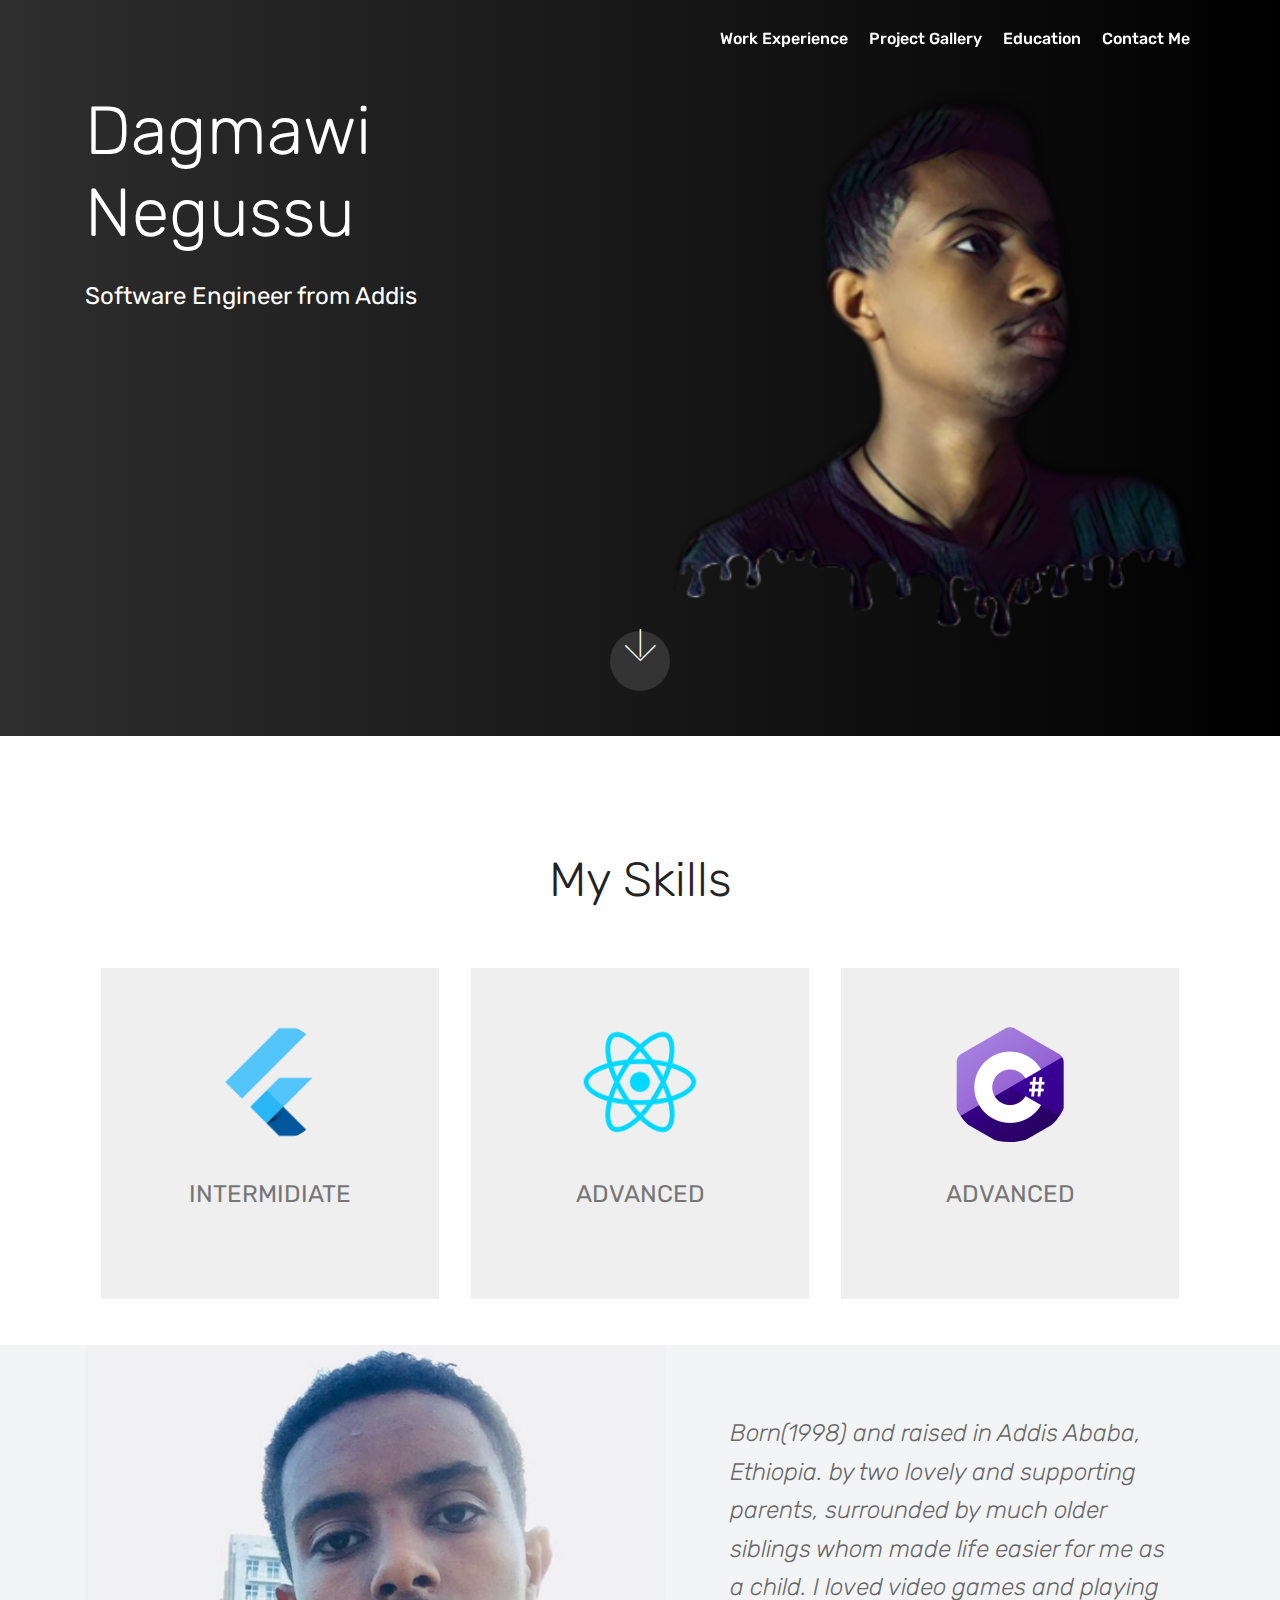
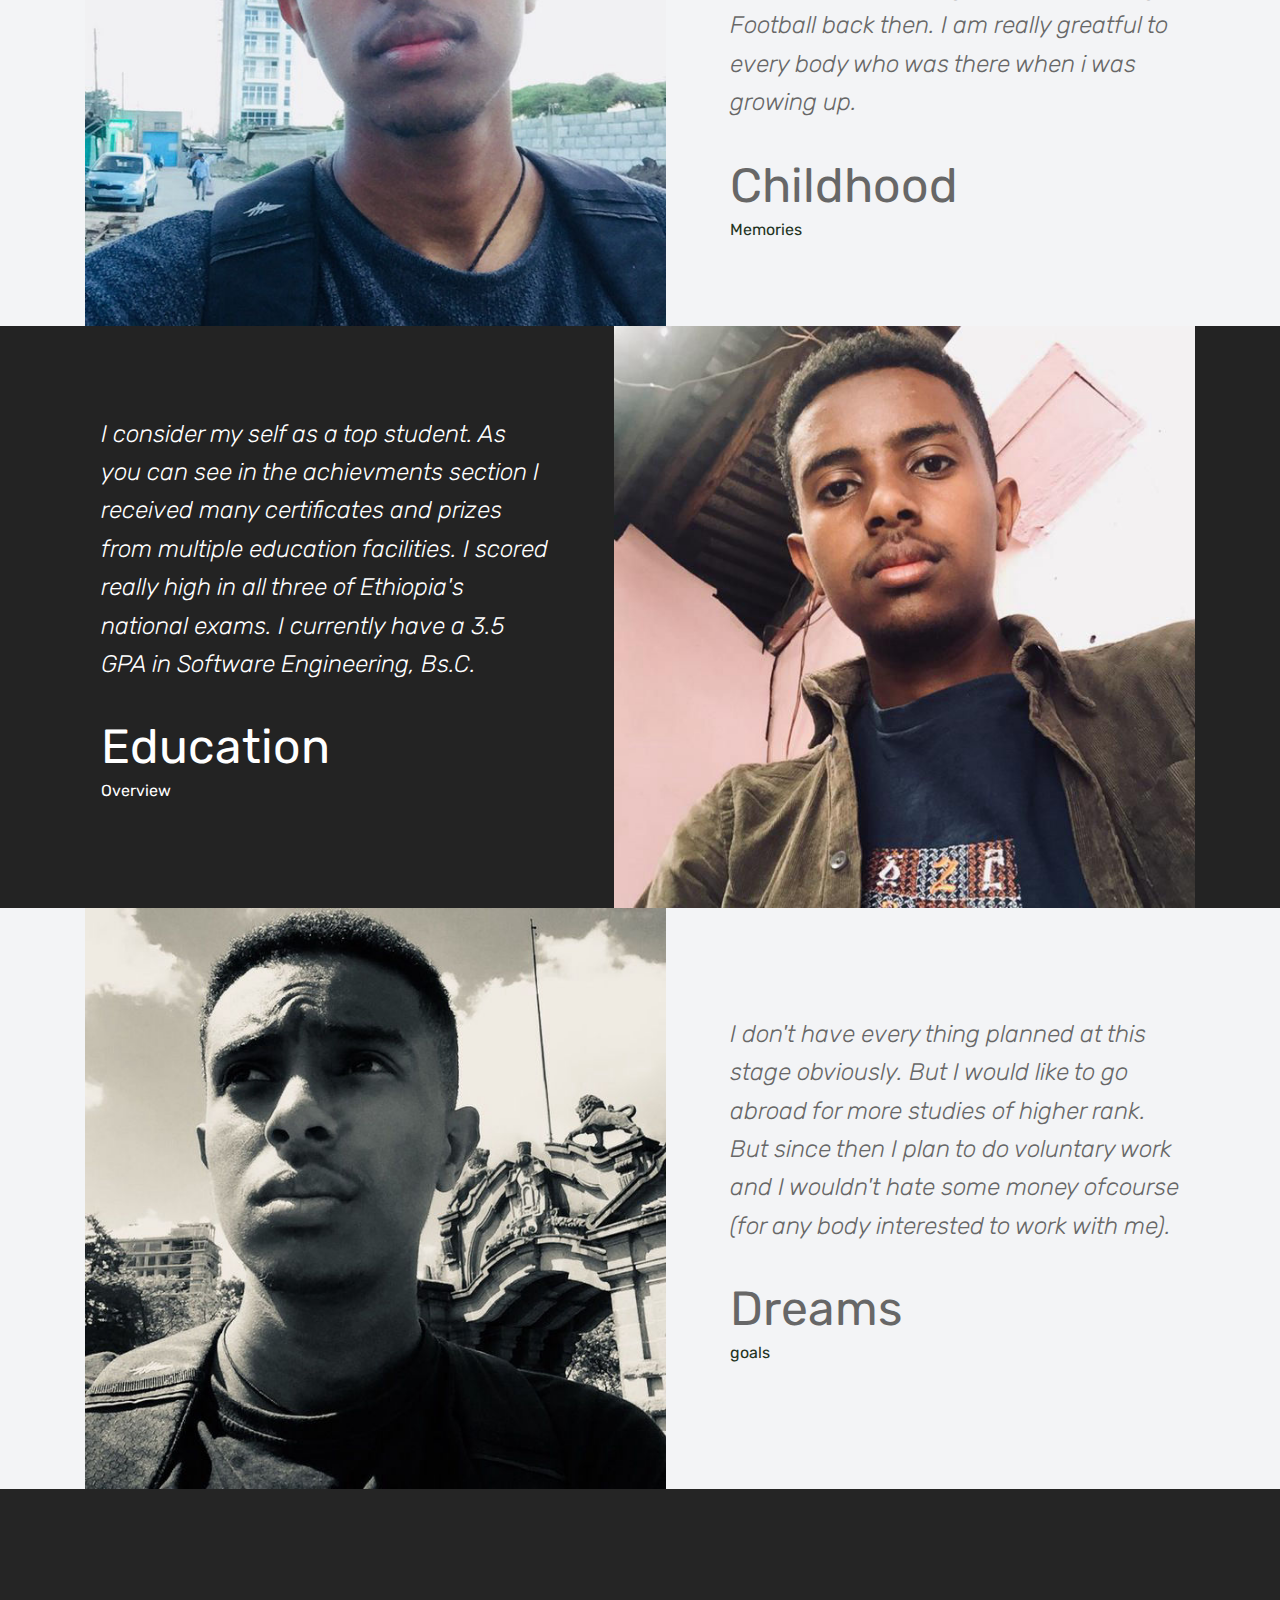
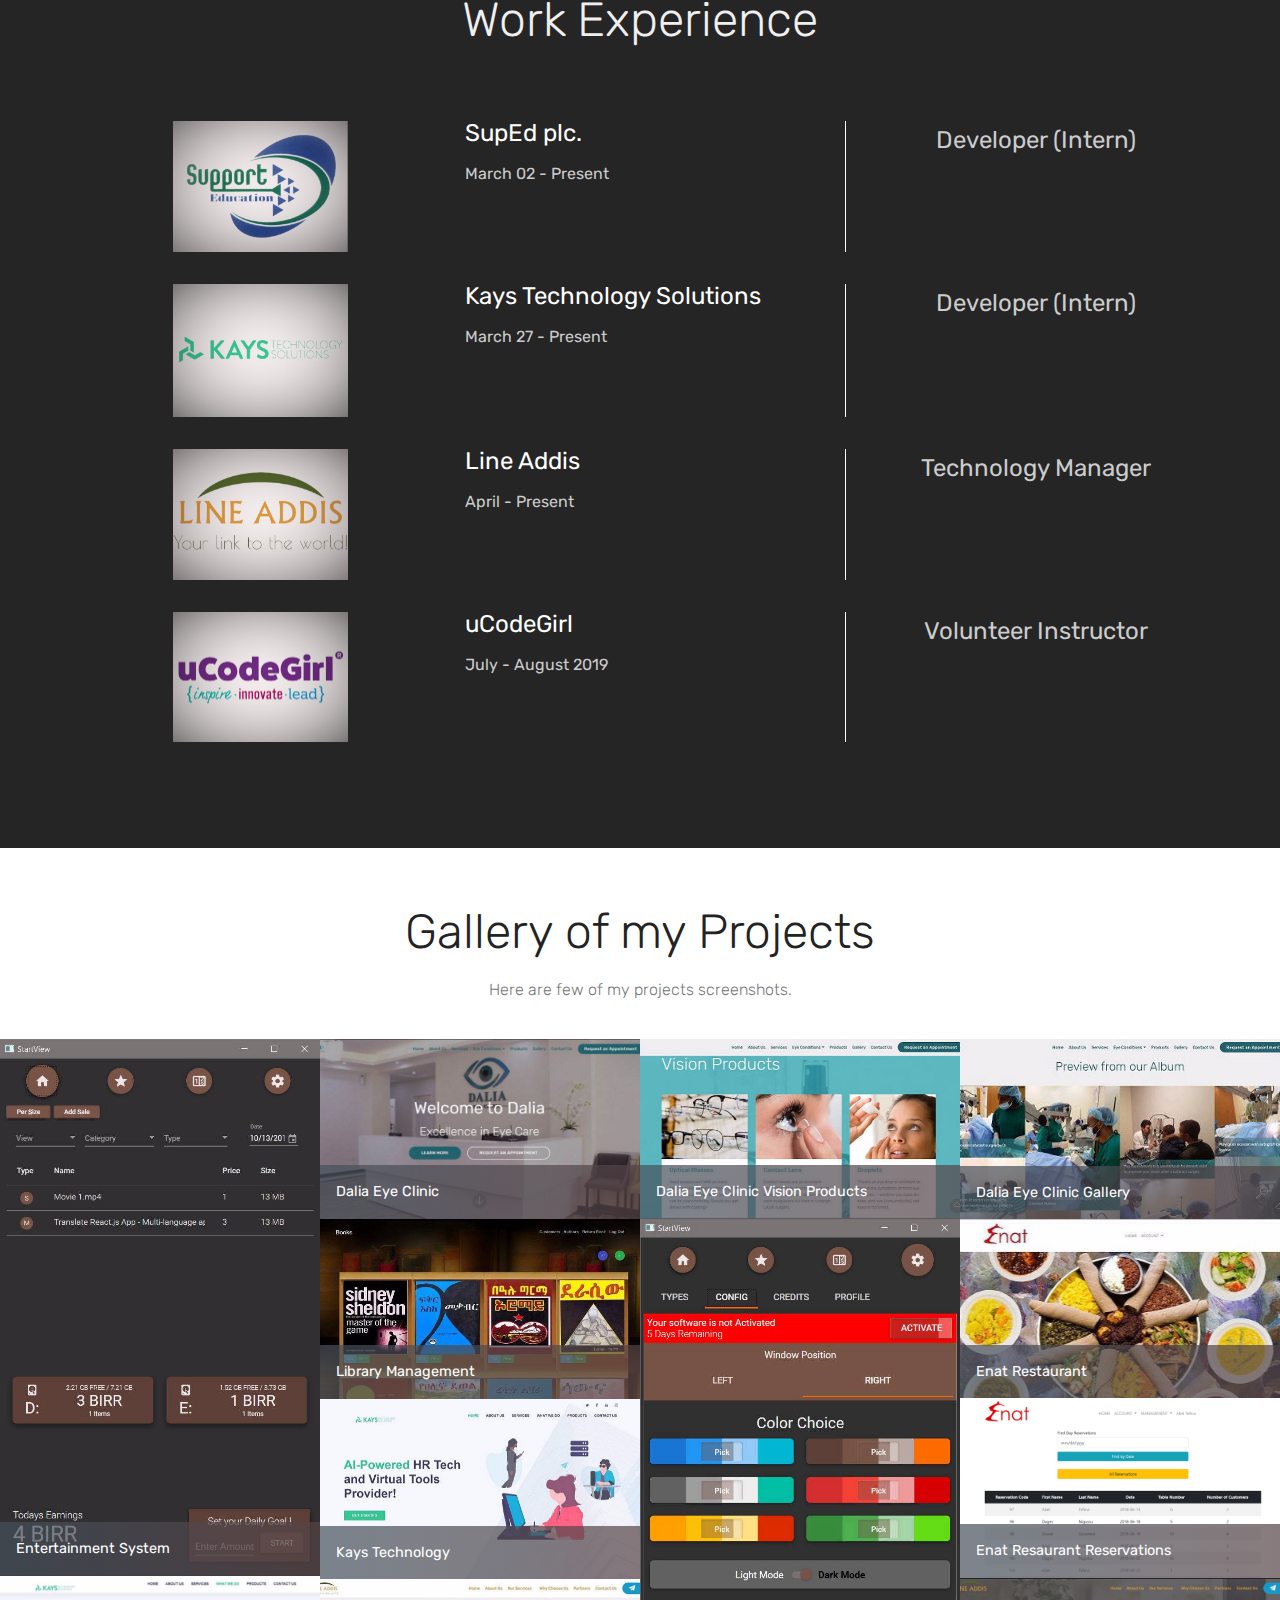
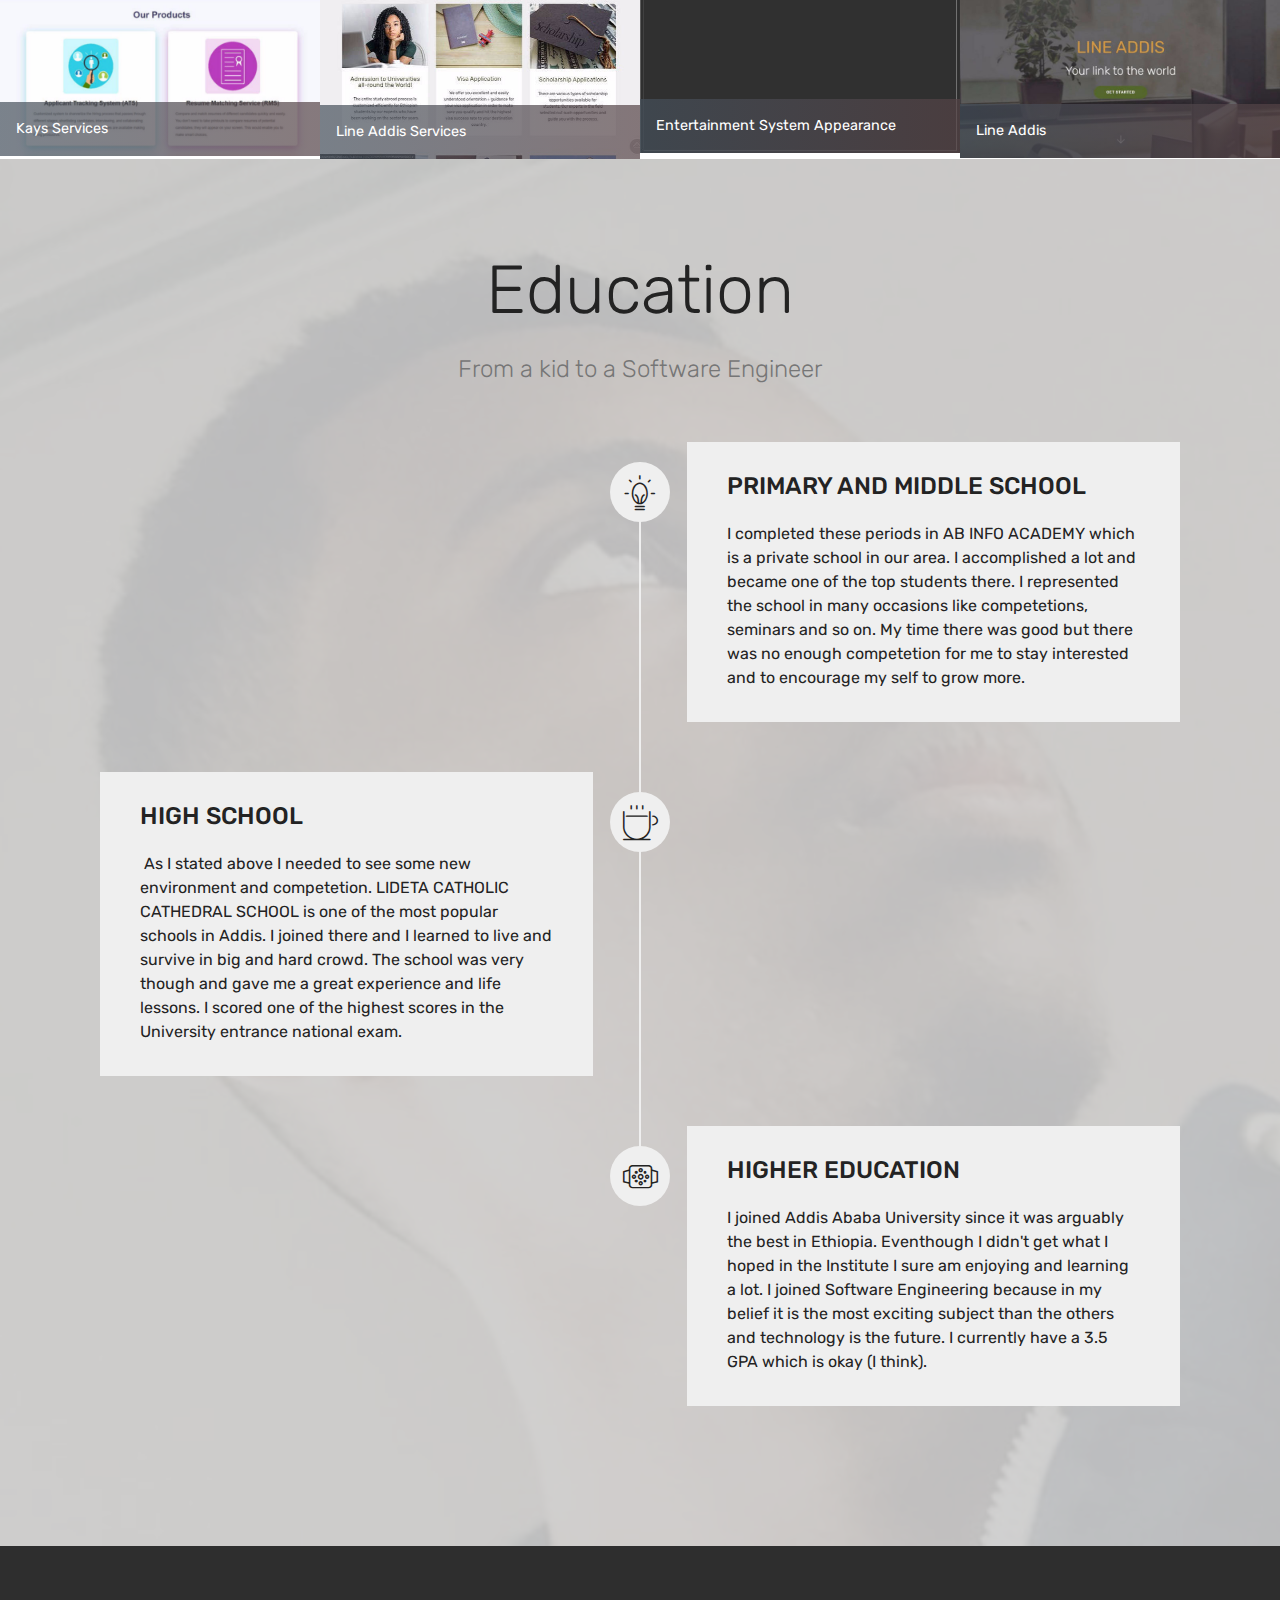
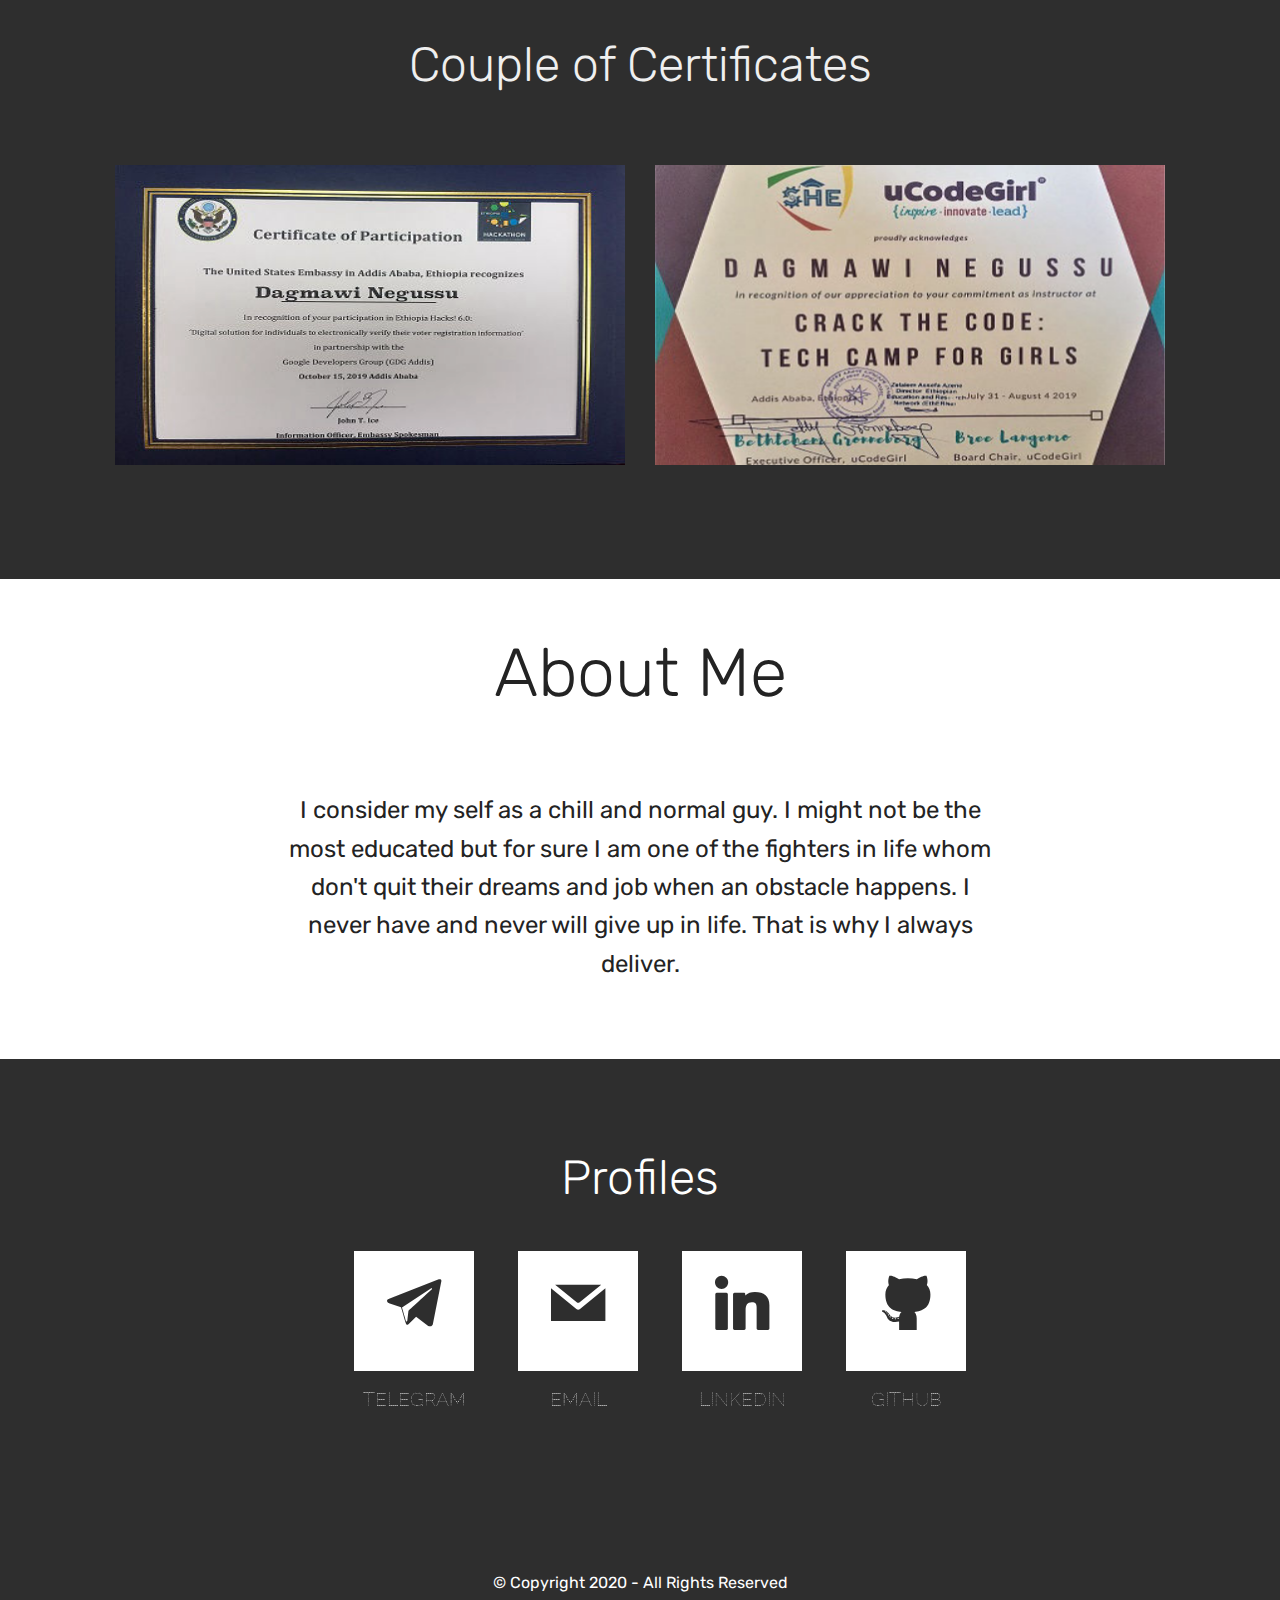
==== commit 23985fc9: "contact me instead of about us" ====
--- a/index.html
+++ b/index.html
@@ -180,12 +180,11 @@
             <li class="nav-item">
               <a
                 class="nav-link link text-white display-4"
-                href="index.html#content4-k"
+                href="index.html#social-buttons3-e"
               >
-                About Me &nbsp; &nbsp; &nbsp; &nbsp; &nbsp; &nbsp; &nbsp; &nbsp;
-                &nbsp; &nbsp;&nbsp;</a
-              >
+                Contact Me</a>
             </li>
+            
           </ul>
           
         </div>
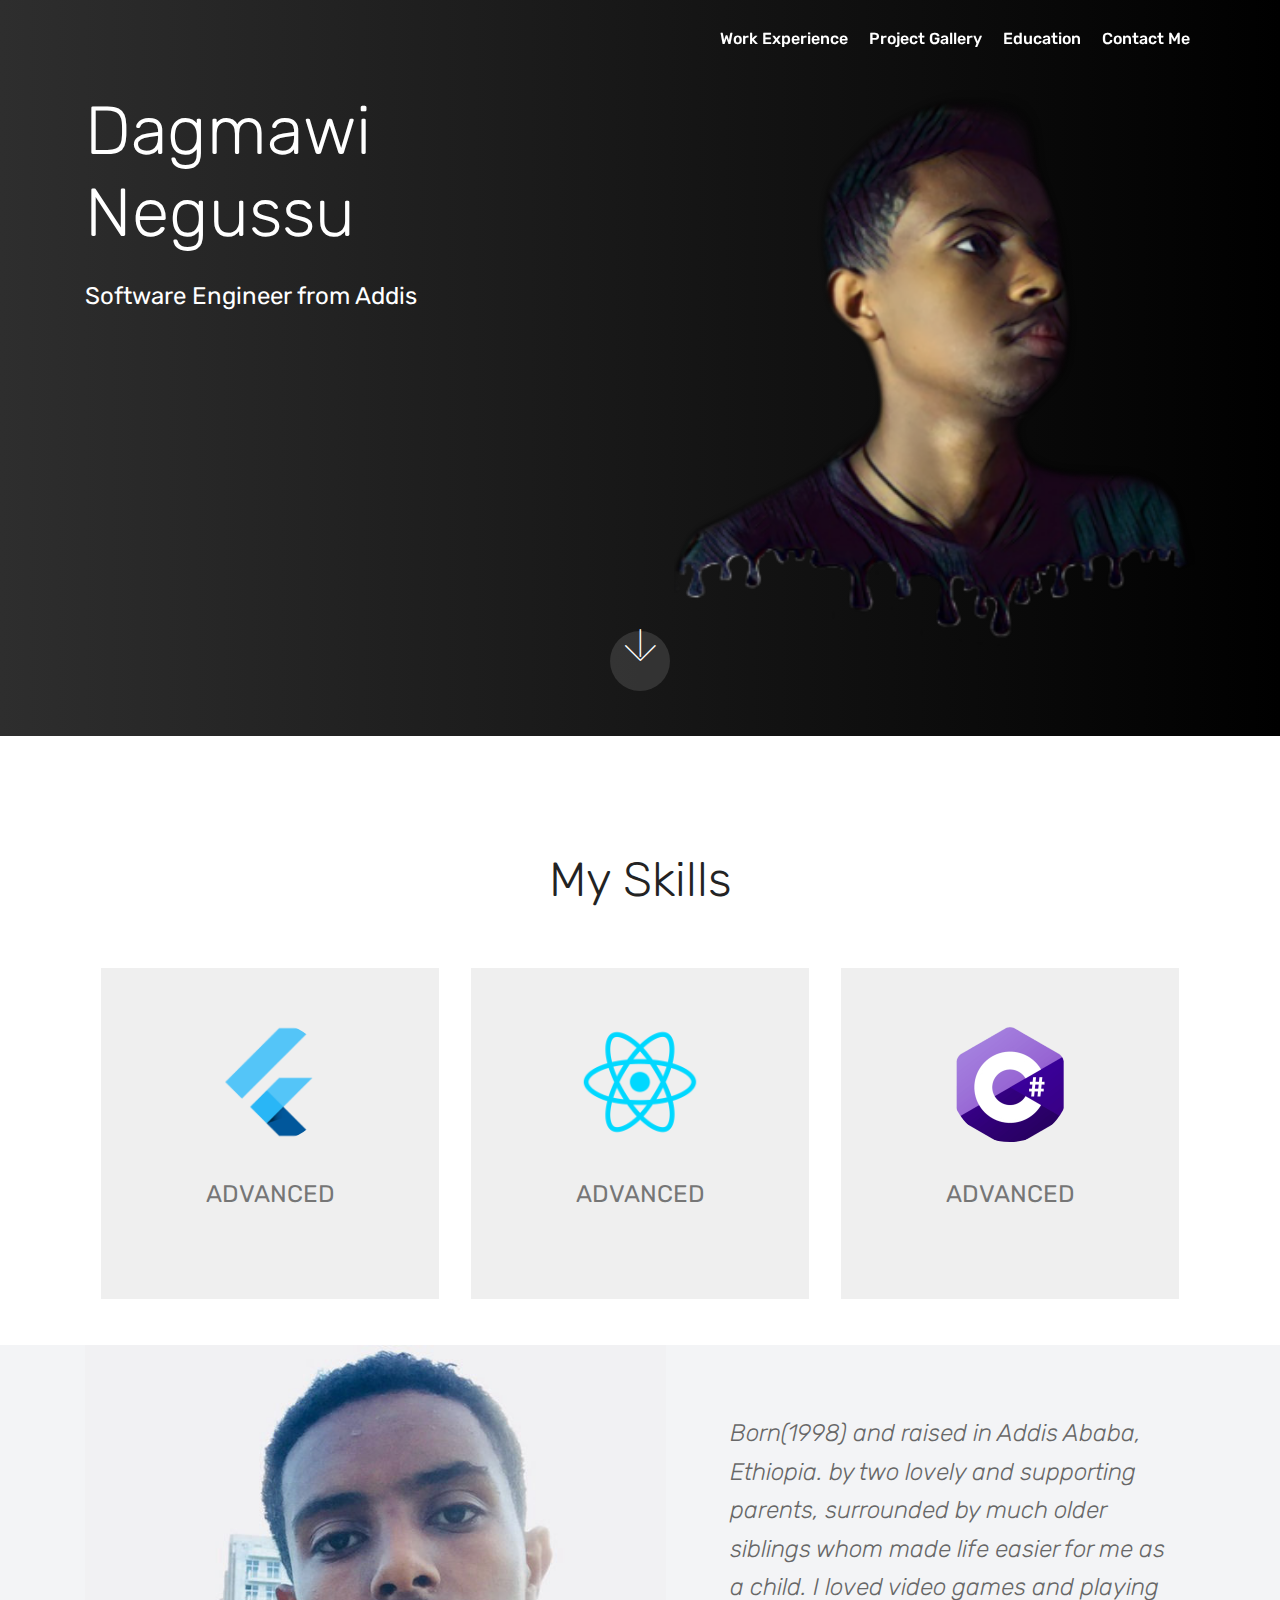
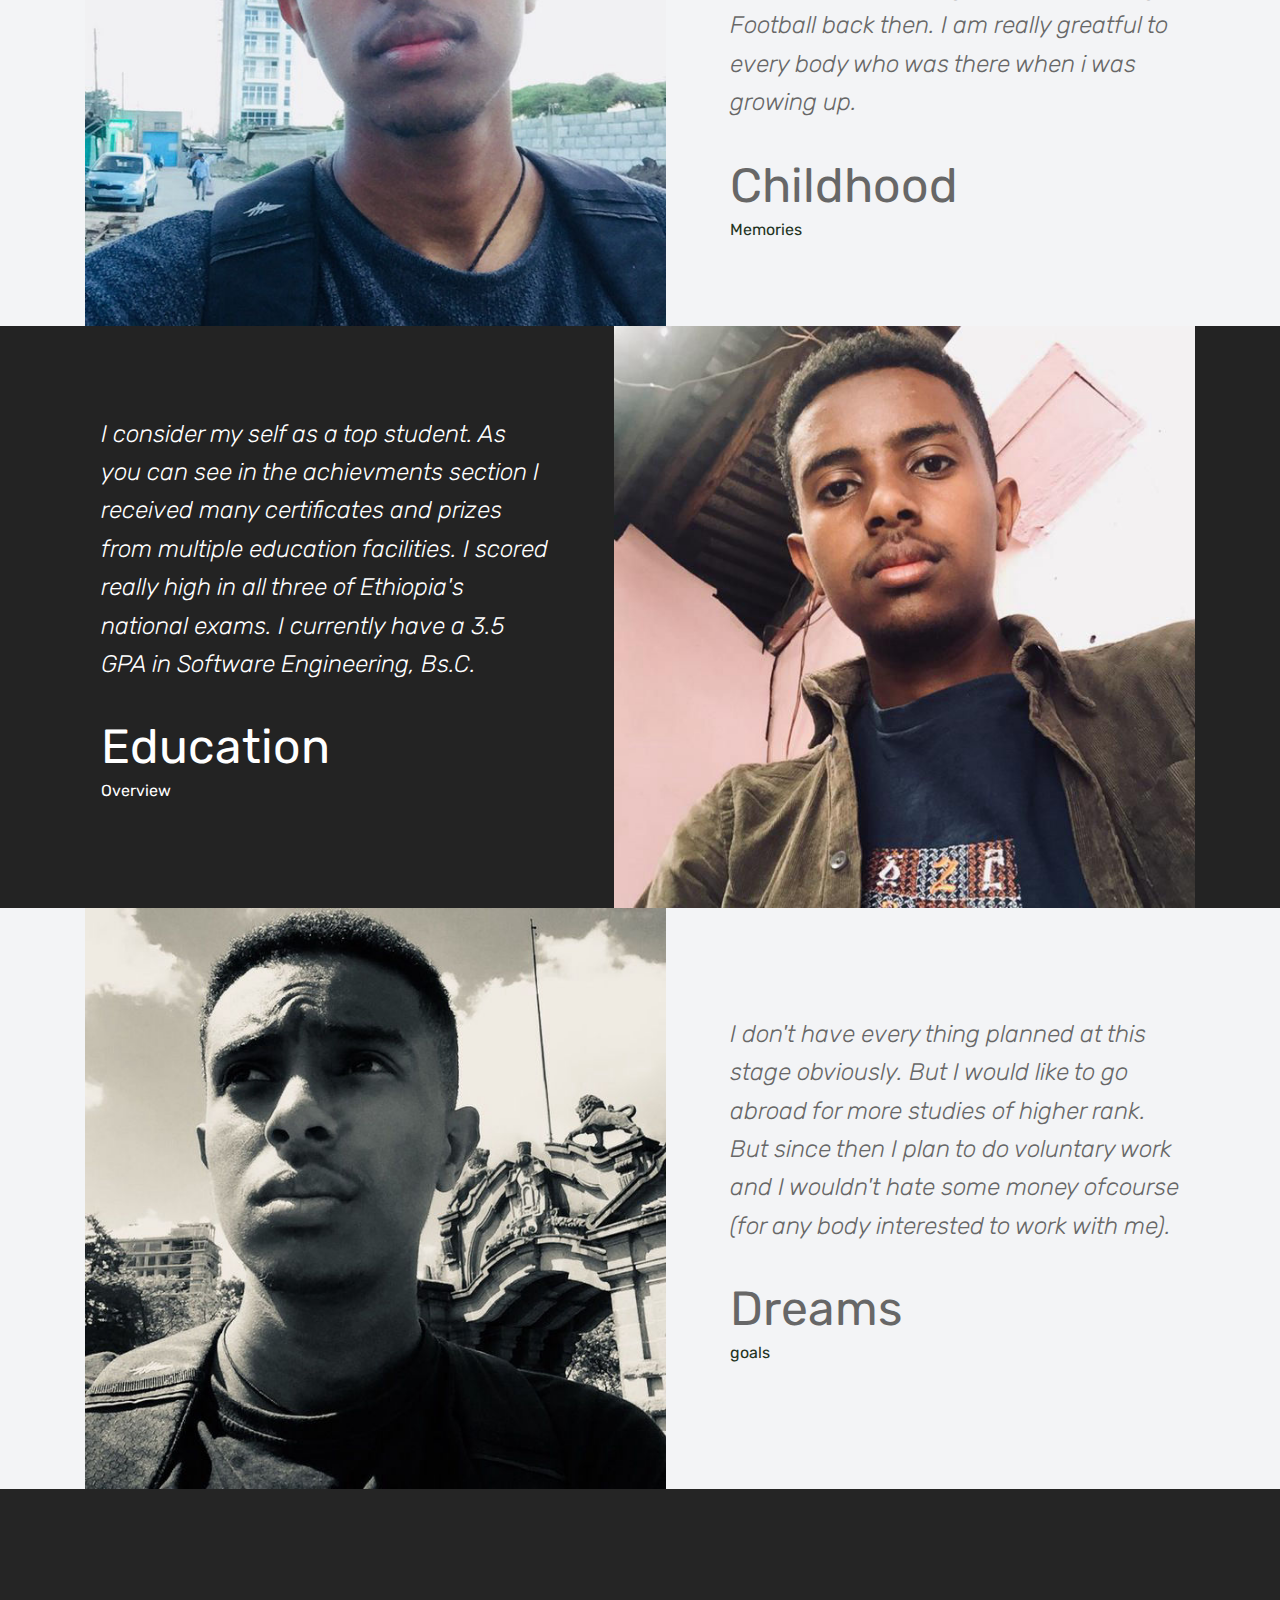
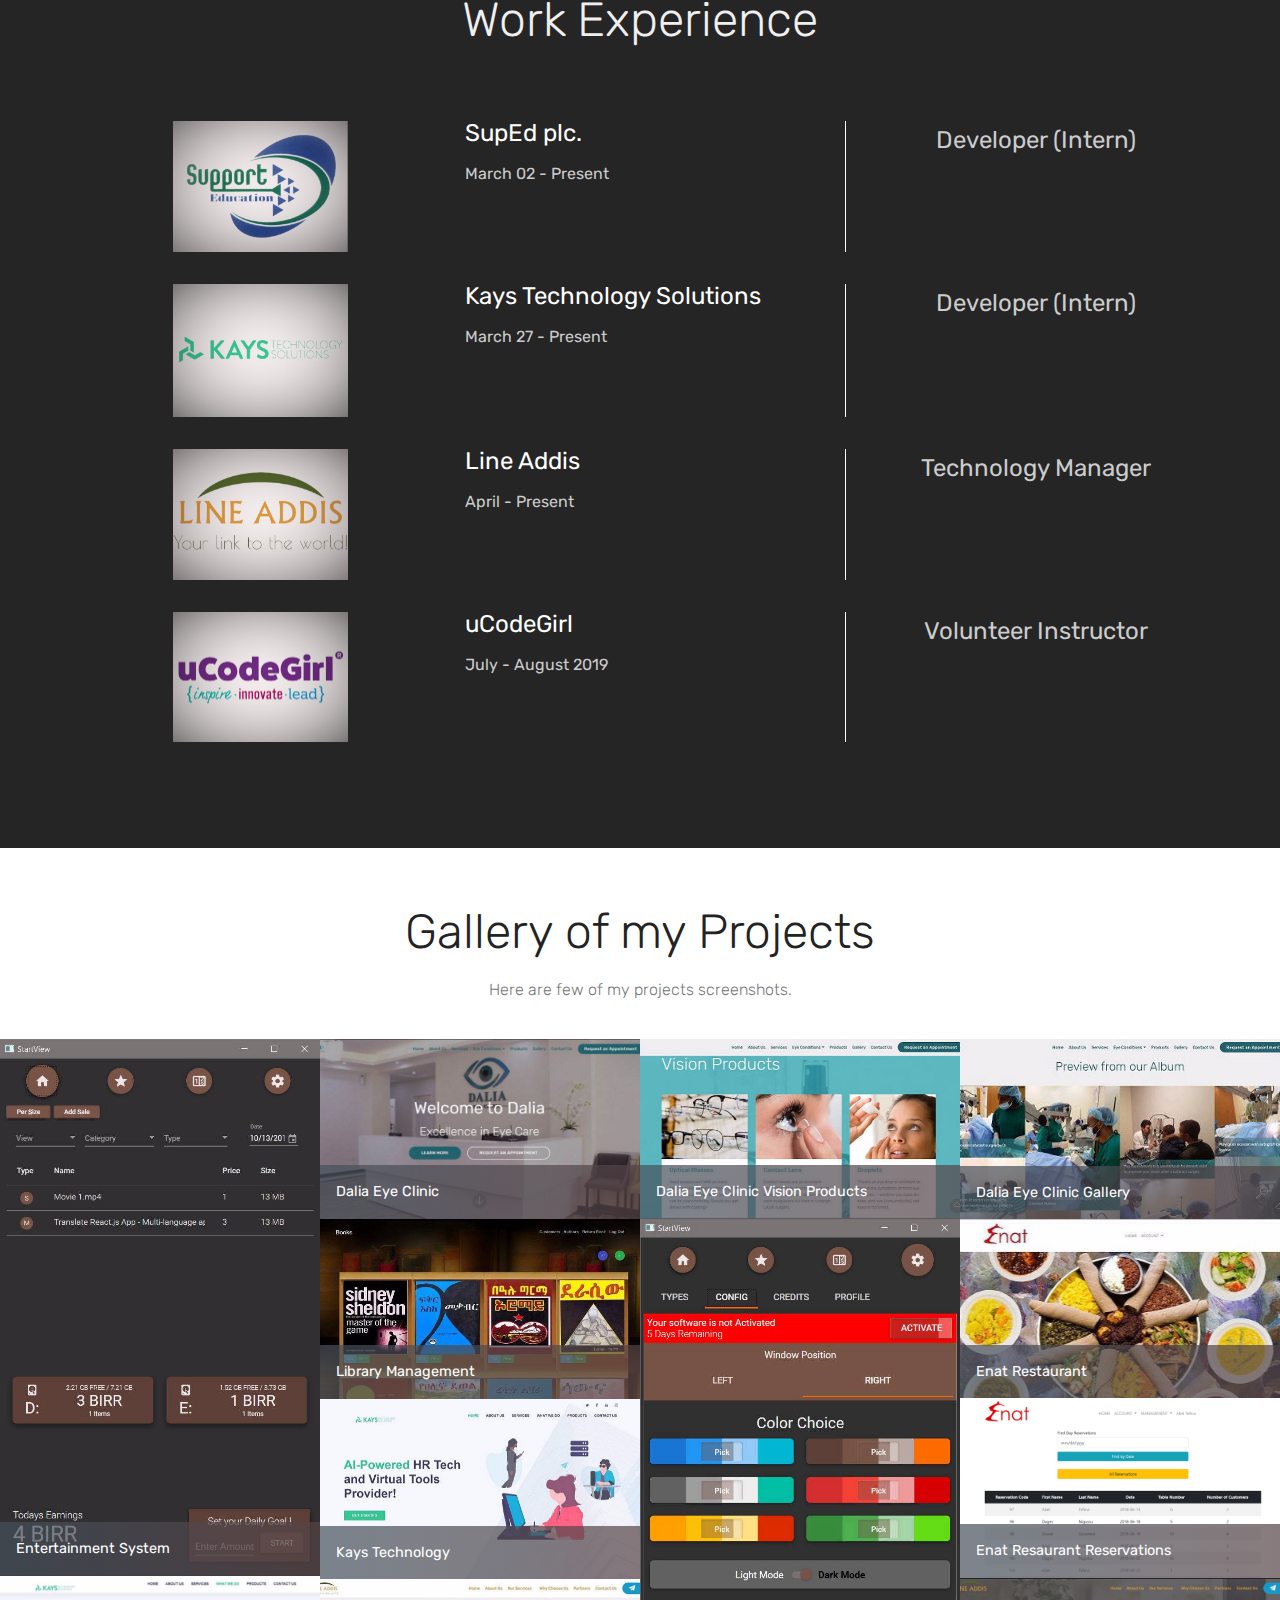
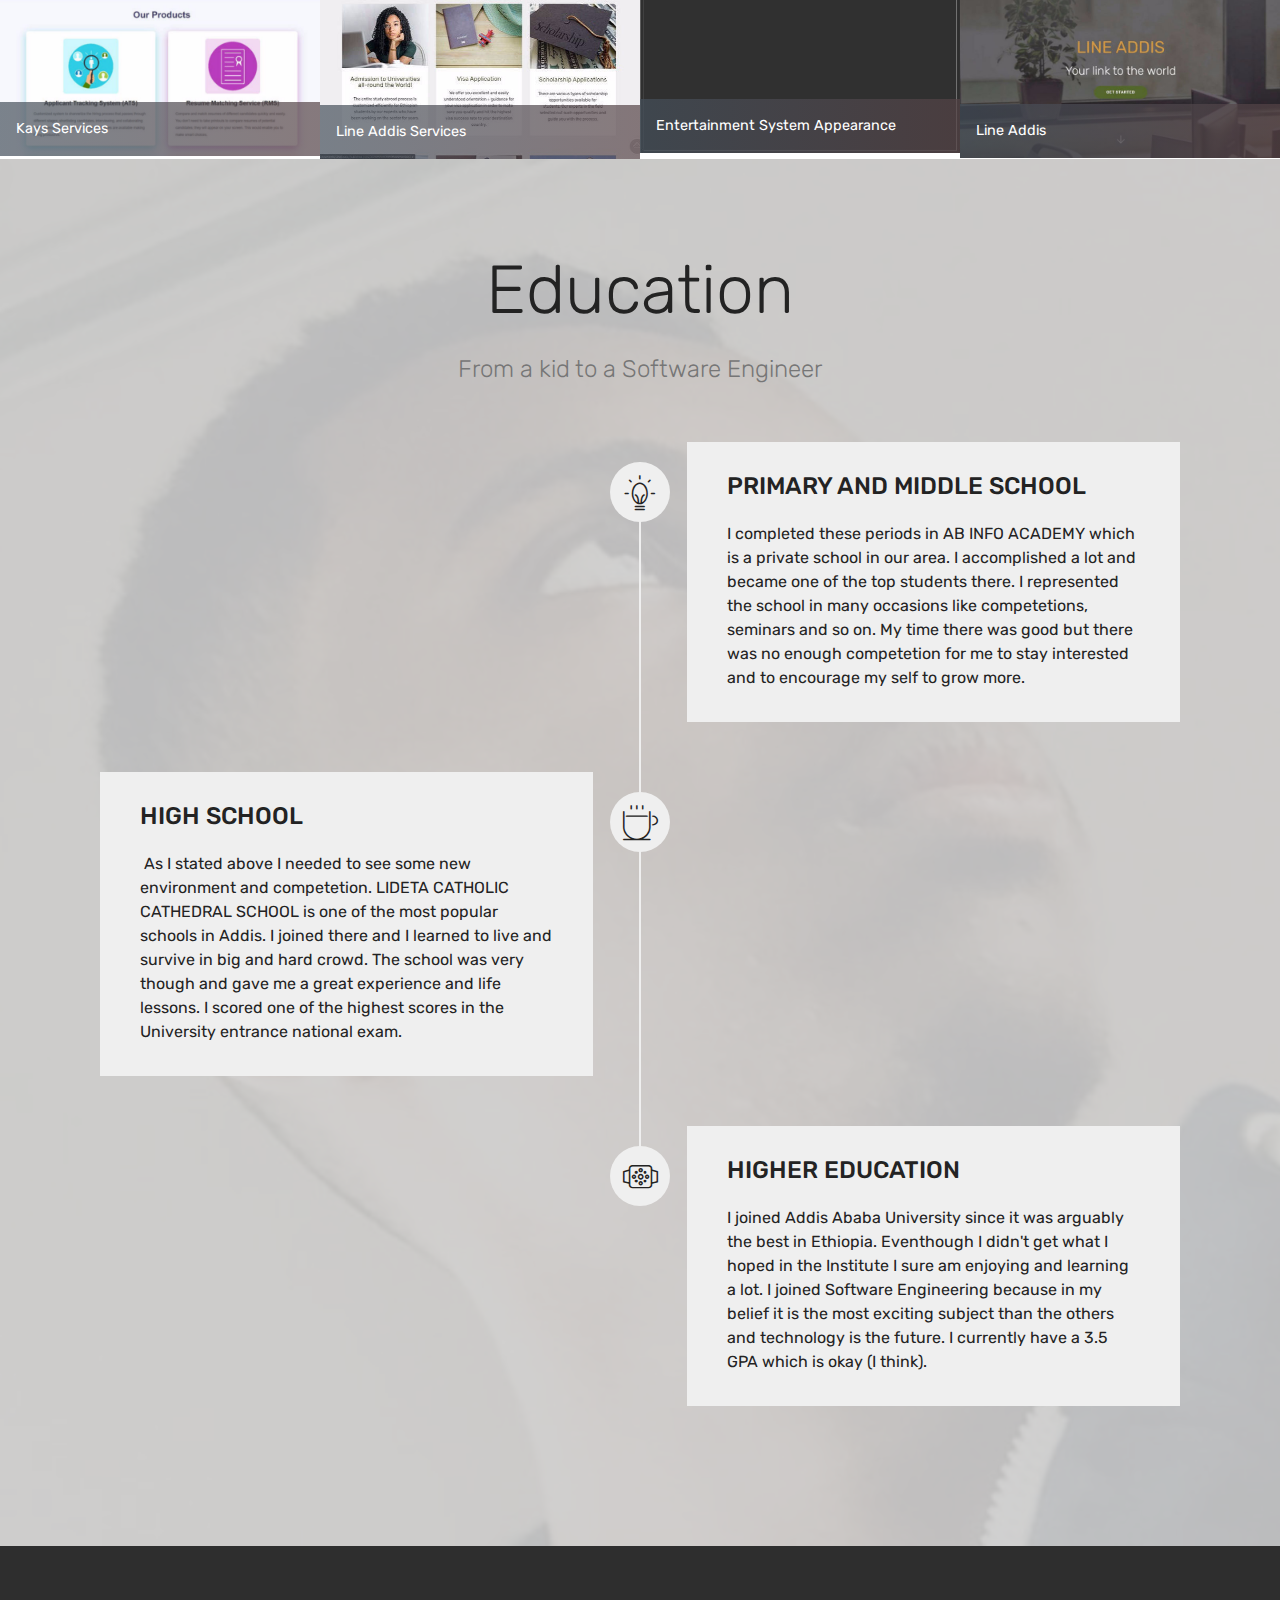
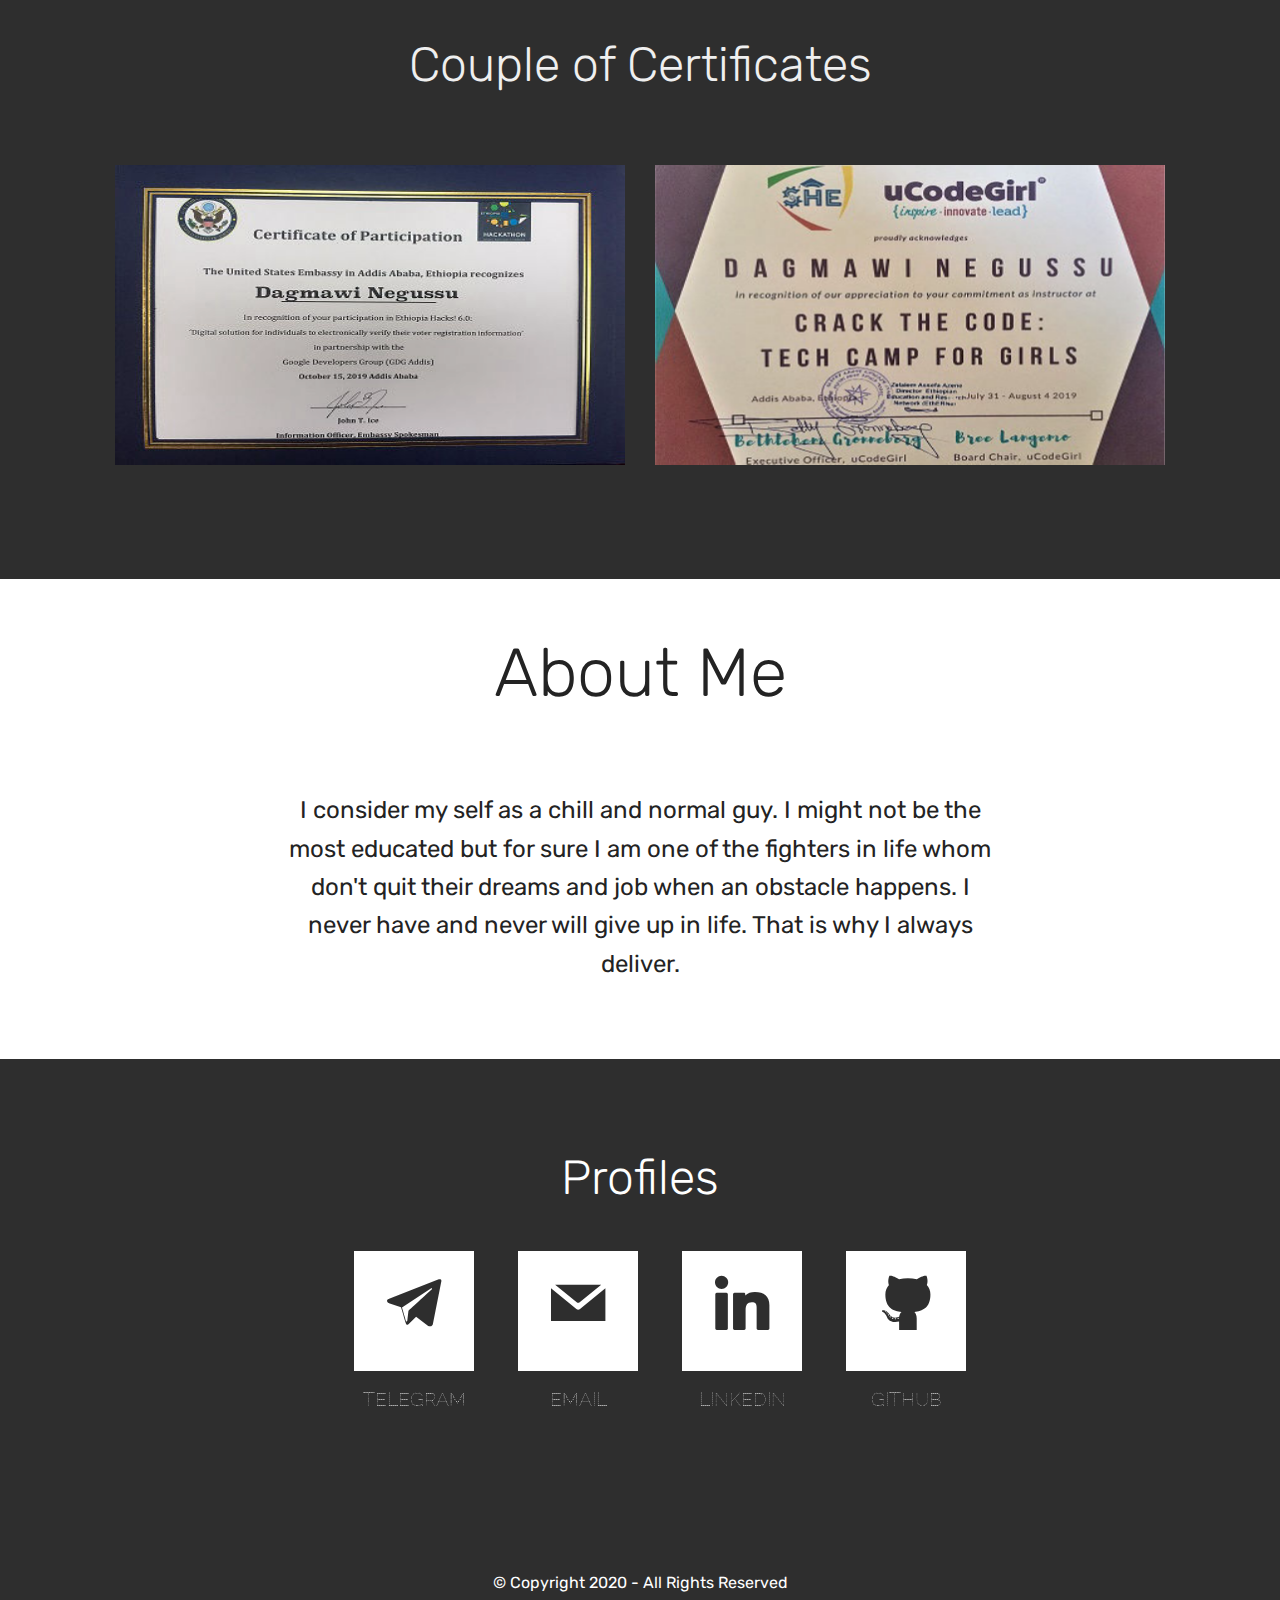
==== commit c86e8559: "flutter upgrade" ====
--- a/index.html
+++ b/index.html
@@ -250,7 +250,7 @@
                   <img src="assets/images/flutter.png" alt="" title="" />
                 </div>
                 <p class="mbr-text mbr-fonts-style display-5">
-                  INTERMIDIATE
+                  ADVANCED
                 </p>
               </div>
               <div class="card-footer"></div>
--- a/assets/mobirise/css/mbr-additional.css
+++ b/assets/mobirise/css/mbr-additional.css
@@ -2961,6 +2961,8 @@
 .cid-rYk8KU1c4U .mbr-gallery-item > div:hover:before {
   opacity: 0.7 !important;
 }
+
+
 .cid-rYk8KU1c4U .mbr-gallery-title {
   font-size: .9em;
   position: absolute;
@@ -2988,4 +2990,5 @@
 
 #scrollToTop a {
   border-radius: 100px;
-}+}
+
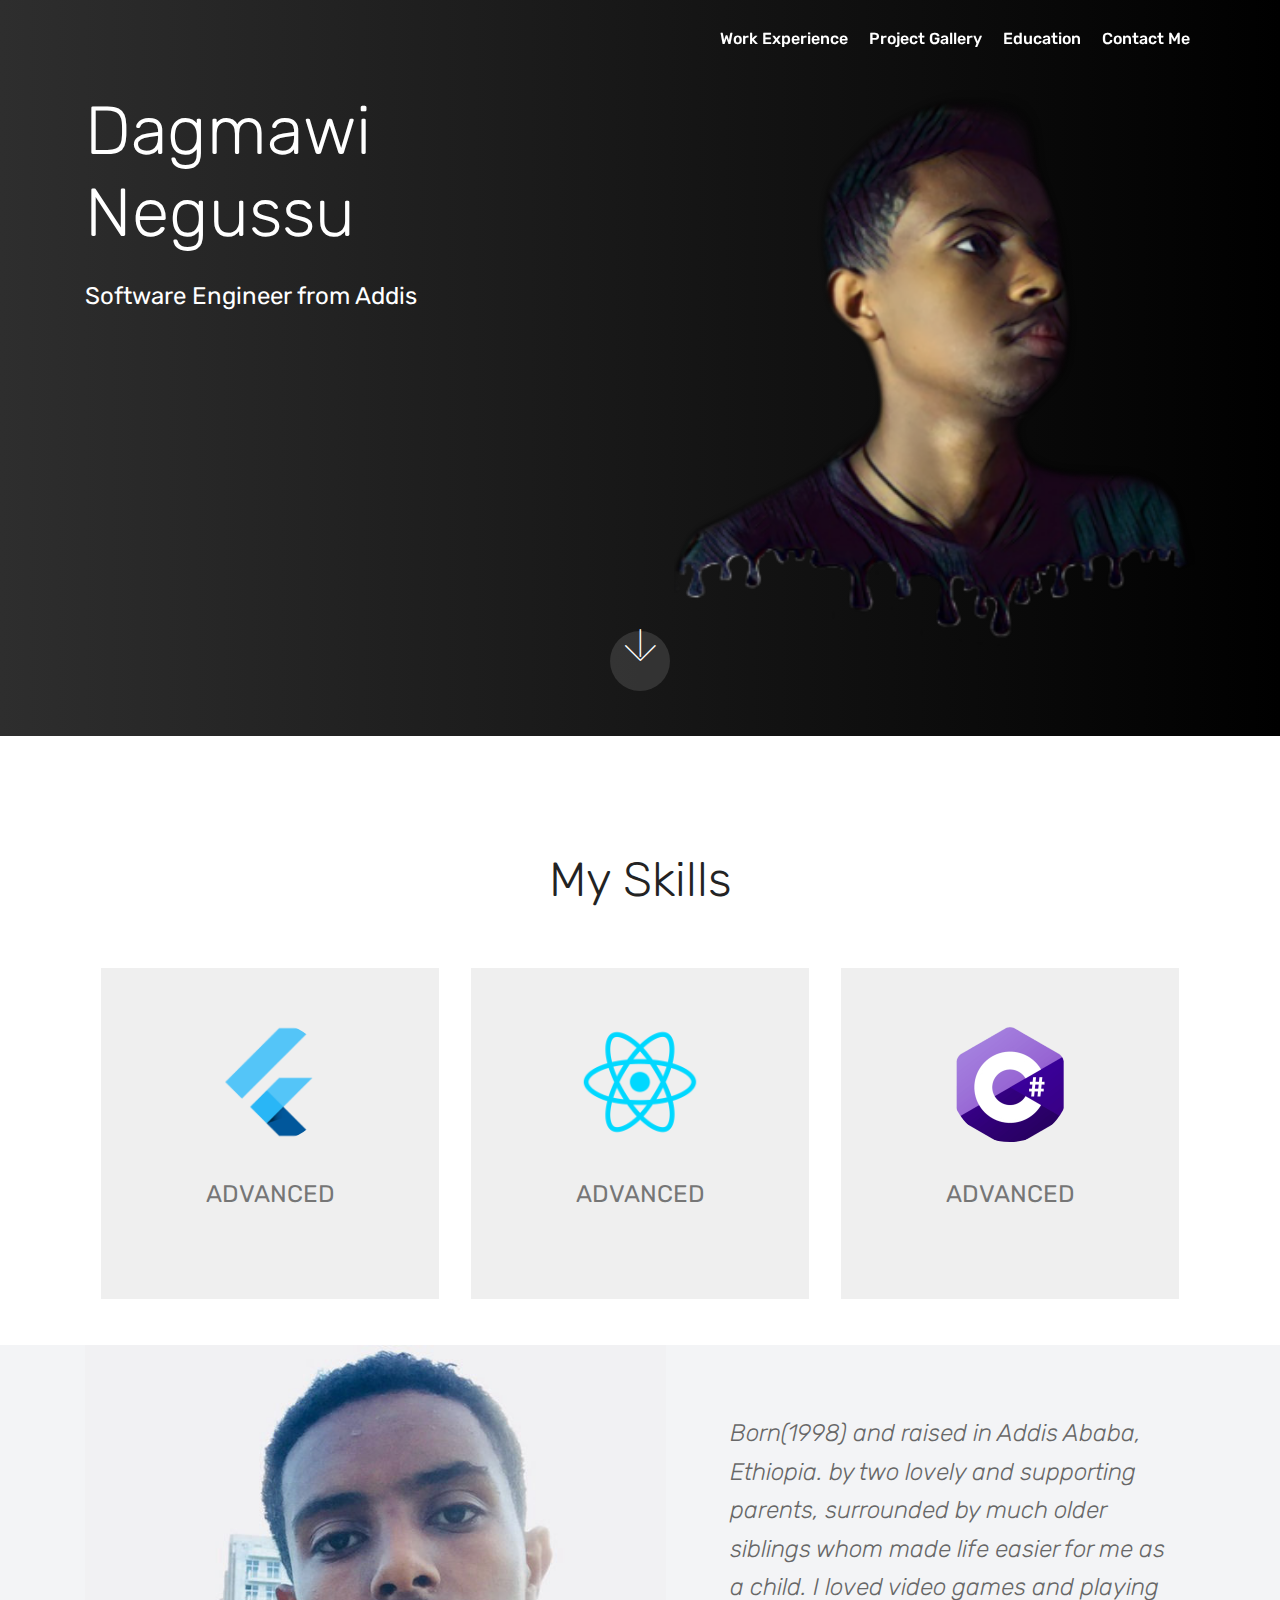
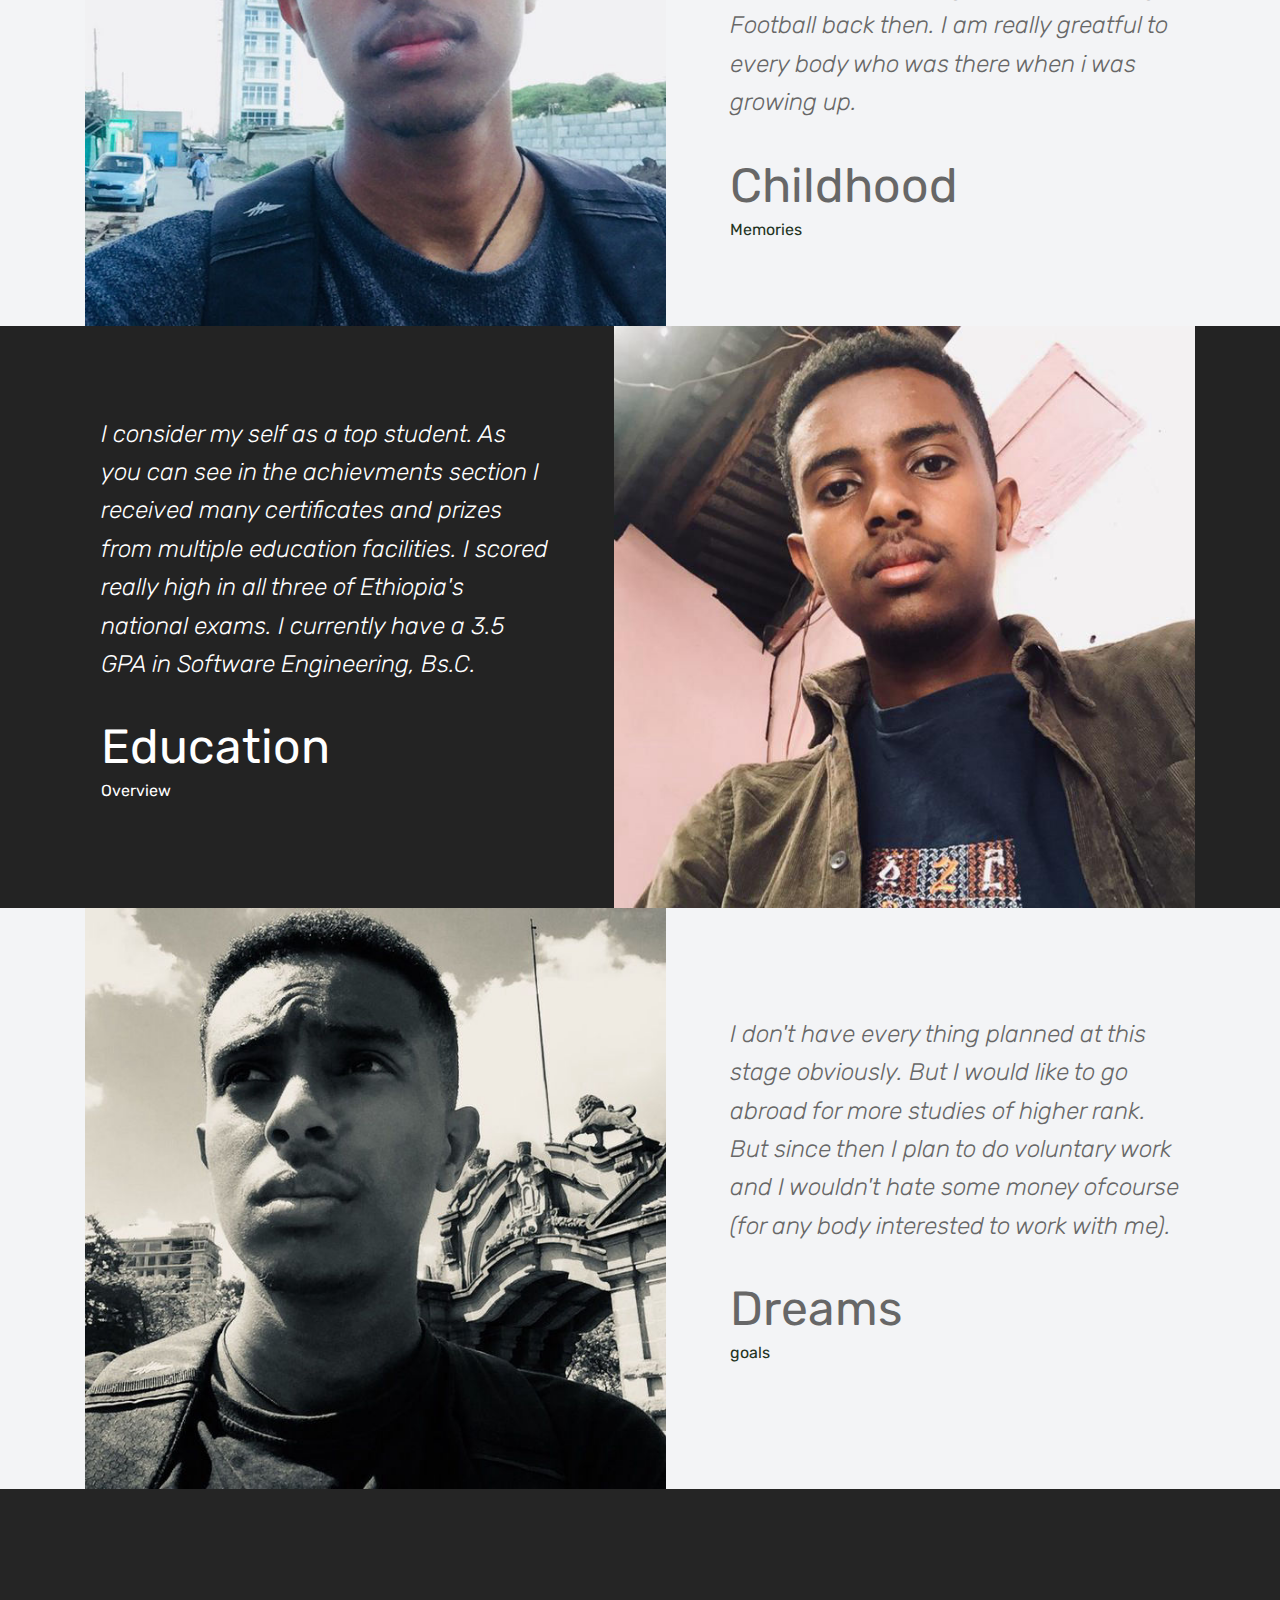
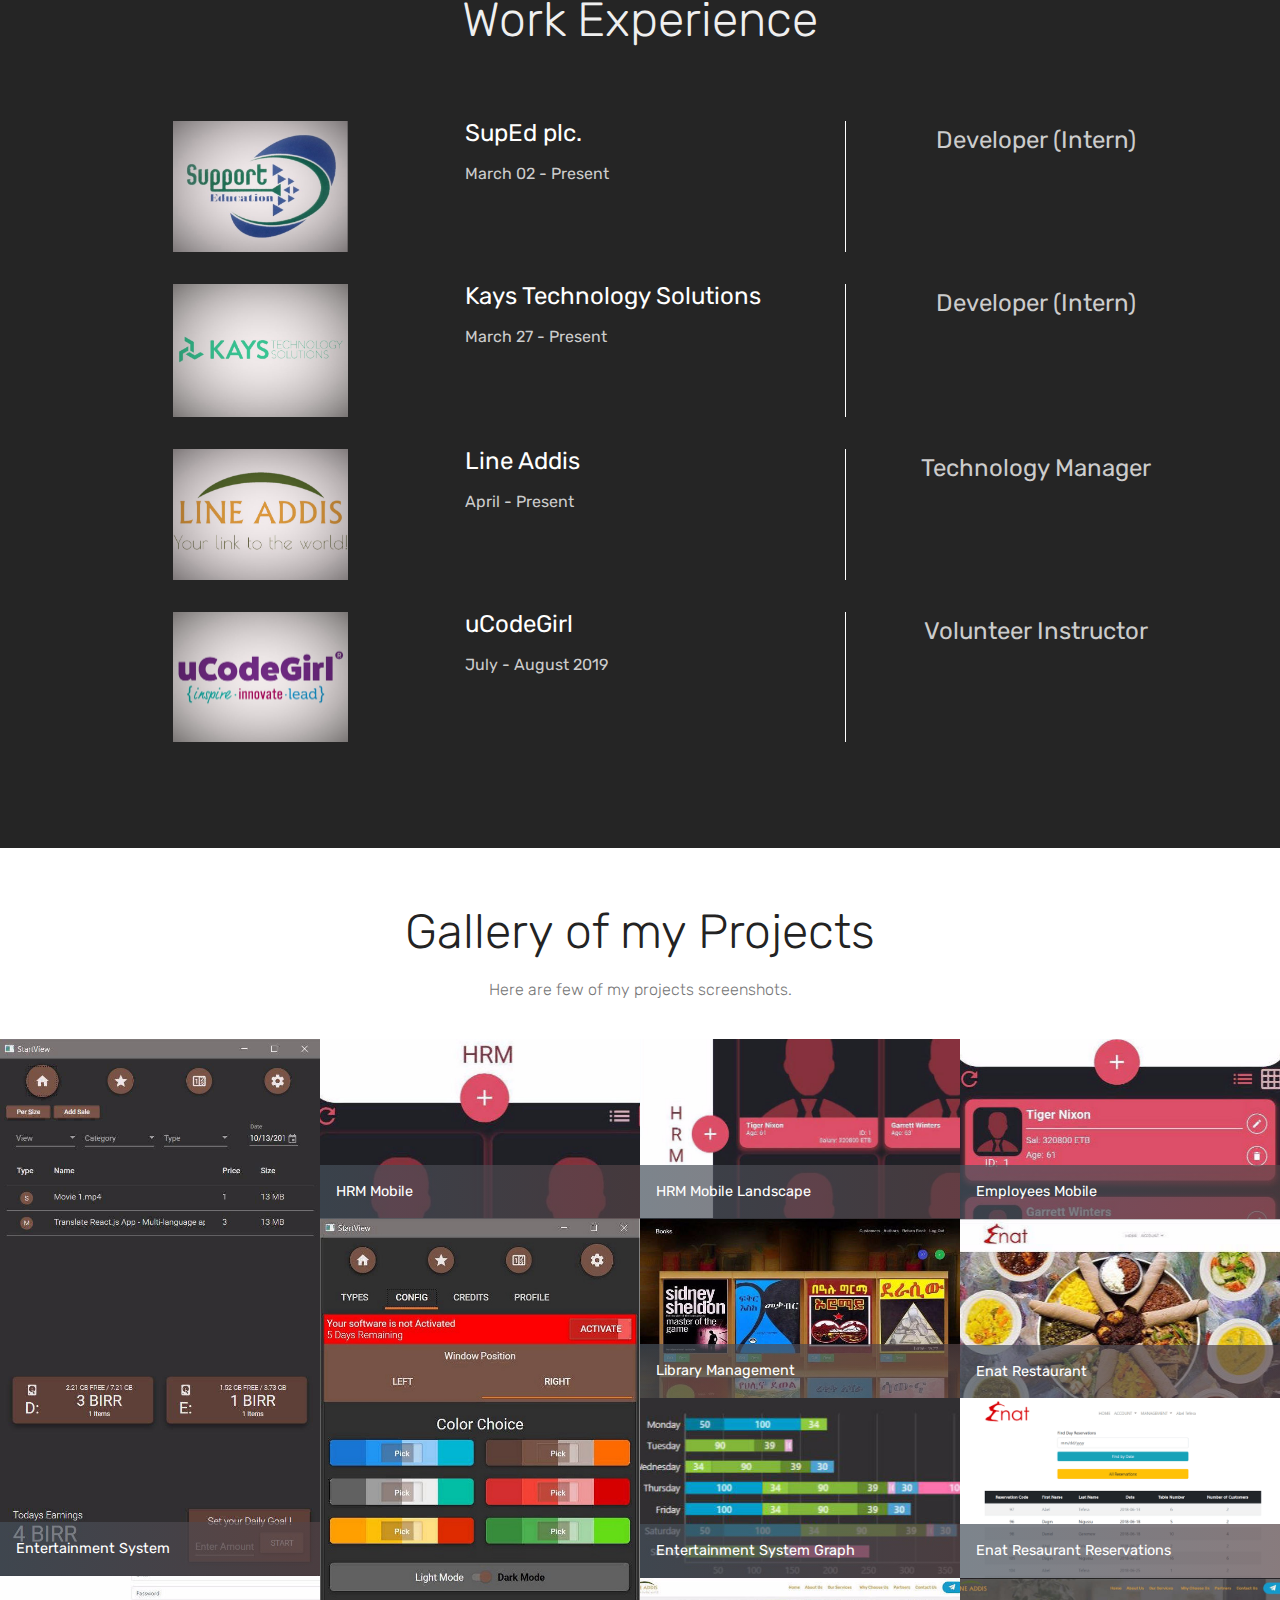
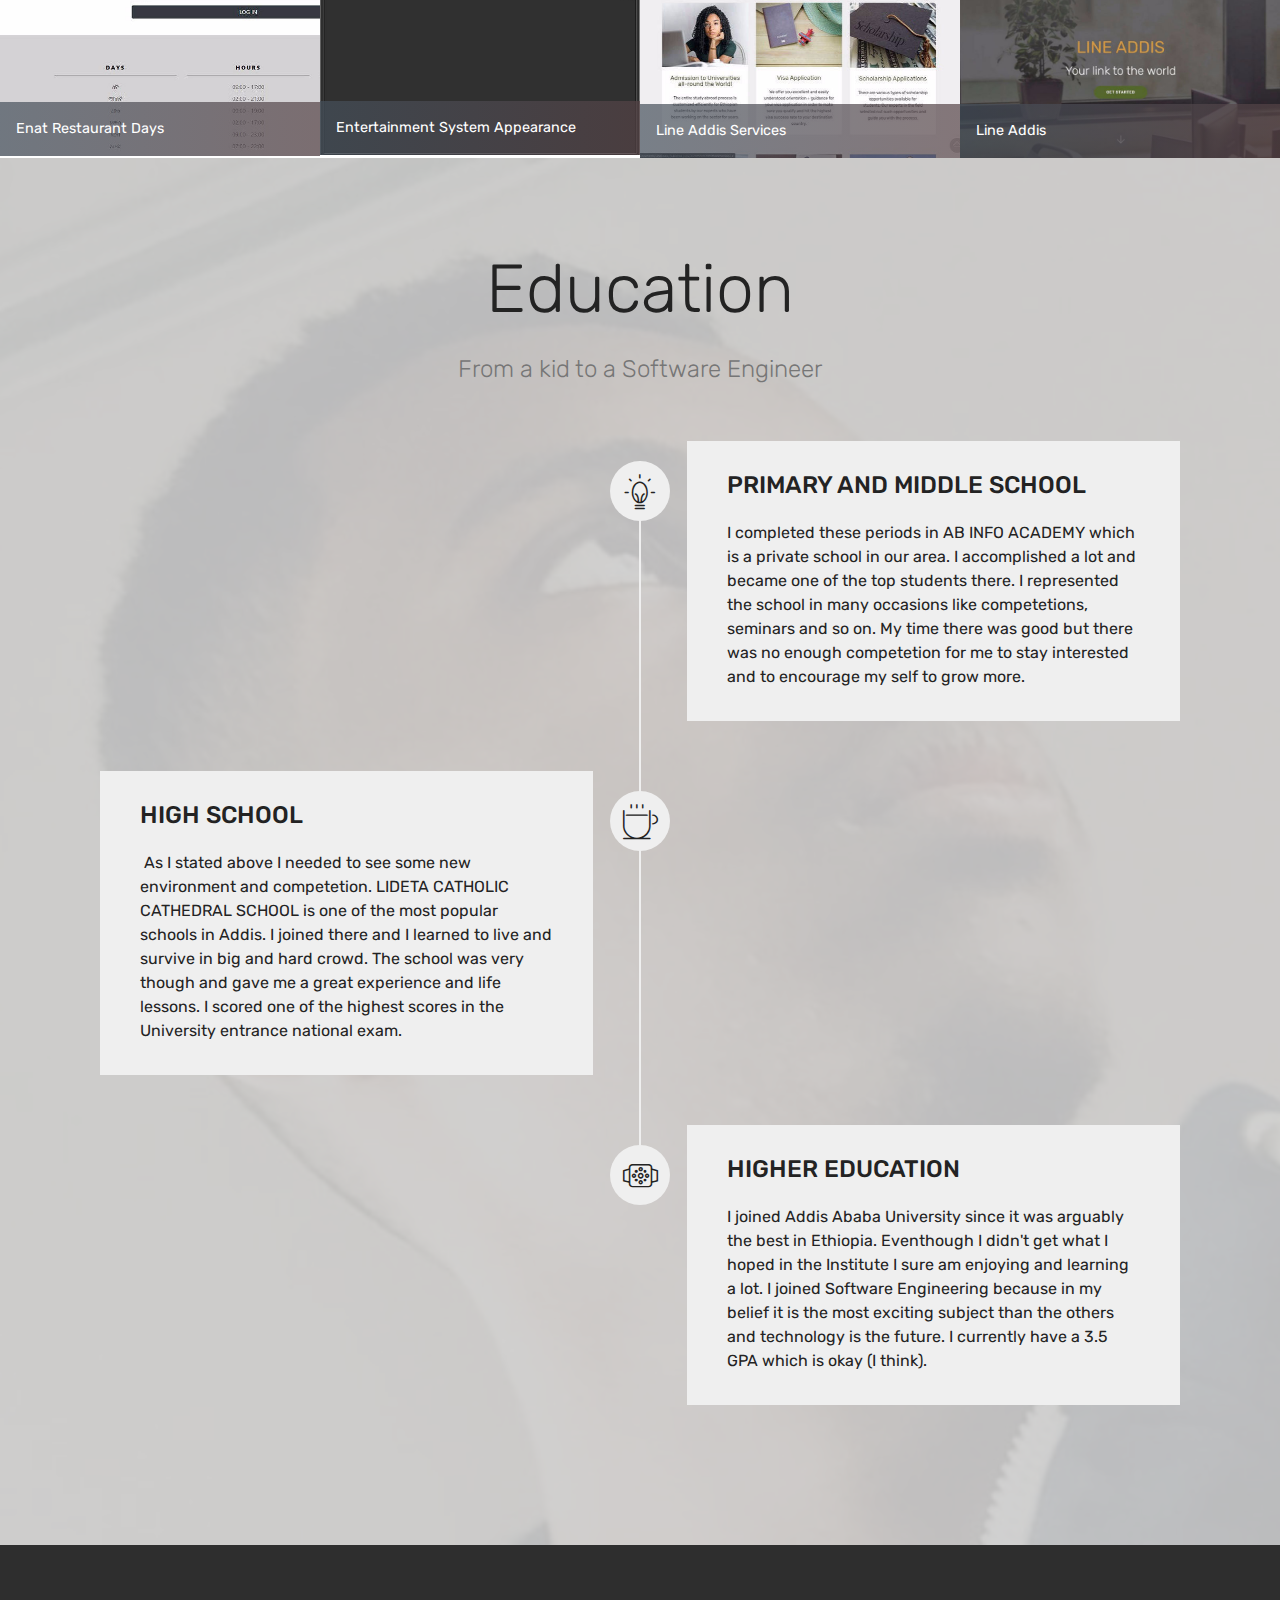
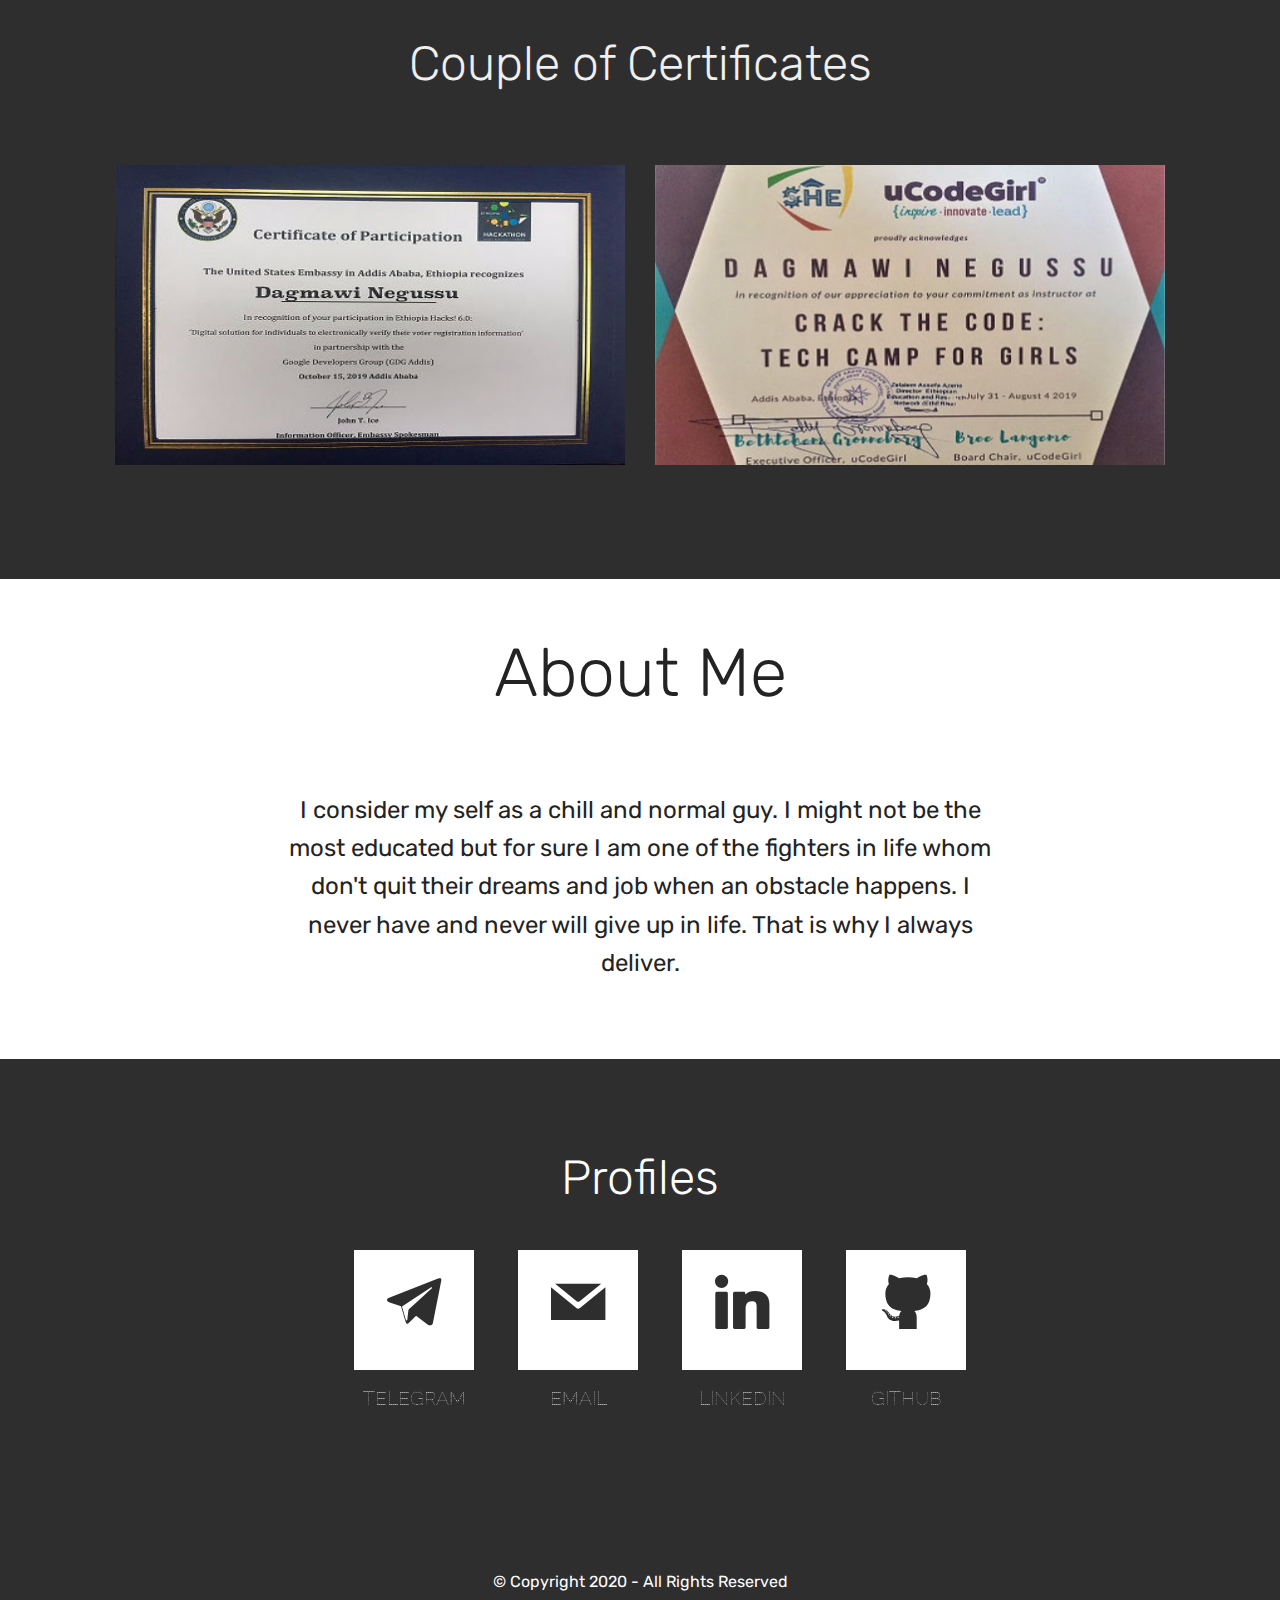
==== commit 88487bf5: "images changed" ====
--- a/index.html
+++ b/index.html
@@ -1,919 +1,944 @@
 <!DOCTYPE html>
 <html>
-  <head>
-    <!-- Site made with Mobirise Website Builder v4.10.3, https://mobirise.com -->
-    <meta charset="UTF-8" />
-    <meta http-equiv="X-UA-Compatible" content="IE=edge" />
-    <meta name="generator" content="Mobirise v4.10.3, mobirise.com" />
-    <meta
-      name="viewport"
-      content="width=device-width, initial-scale=1, minimum-scale=1"
-    />
-    <link
-      rel="shortcut icon"
-      href="assets/images/logo.png"
-      type="image/x-icon"
-    />
-    <meta name="description" content="Dagmawi Negussu - Software Engineer from Addis Ababa, Ethiopia. 
+
+<head>
+  <!-- Site made with Mobirise Website Builder v4.10.3, https://mobirise.com -->
+  <meta charset="UTF-8" />
+  <meta http-equiv="X-UA-Compatible" content="IE=edge" />
+  <meta name="generator" content="Mobirise v4.10.3, mobirise.com" />
+  <meta name="viewport" content="width=device-width, initial-scale=1, minimum-scale=1" />
+  <link rel="shortcut icon" href="assets/images/logo.png" type="image/x-icon" />
+  <meta name="description" content="Dagmawi Negussu - Software Engineer from Addis Ababa, Ethiopia. 
     Intersted in both Front-end and Back-end part of systems." />
 
-    <meta name="keywords" content="Dagmawi, Negussu, Dagmawi Negussu, Dagmawi Negussu Portfolio"/>
-
-    <title>Dagmawi Negussu | Portfolio</title>
-    <link
-      rel="stylesheet"
-      href="assets/web/assets/mobirise-icons/mobirise-icons.css"
-    />
-    <link rel="stylesheet" href="assets/tether/tether.min.css" />
-    <link rel="stylesheet" href="assets/bootstrap/css/bootstrap.min.css" />
-    <link rel="stylesheet" href="assets/bootstrap/css/bootstrap-grid.min.css" />
-    <link
-      rel="stylesheet"
-      href="assets/bootstrap/css/bootstrap-reboot.min.css"
-    />
-    <link rel="stylesheet" href="assets/socicon/css/styles.css" />
-    <link rel="stylesheet" href="assets/dropdown/css/style.css" />
-    <link rel="stylesheet" href="assets/gallery/style.css">
-    <link rel="stylesheet" href="assets/theme/css/style.css" />
-    <link
-      rel="stylesheet"
-      href="assets/mobirise/css/mbr-additional.css"
-      type="text/css"
-    />
-    <link
-      href="https://fonts.googleapis.com/css?family=Raleway+Dots"
-      rel="stylesheet"
-      type="text/css"
-    />
-    <link
-      href="https://maxcdn.bootstrapcdn.com/font-awesome/4.7.0/css/font-awesome.min.css"
-      rel="stylesheet"
-      type="text/css"
-    />
-    <style>
-      html,
-      body {
-        margin: 0;
-        background-color: #77cc6d;
-        font-family: "Raleway Dots", sans-serif;
-      }
-
-      section #services {
-        text-align: center;
-        transform: translatez(0);
-      }
-
-      section #services h2 {
-        margin: 80px 0px 40px;
-        color: #fff;
-        font-size: 2.4em;
-        text-transform: uppercase;
-        text-align: center;
-      }
-
-      section #services li {
-        width: 120px;
-        height: 140px;
-        display: inline-block;
-        margin: 20px;
-        list-style: none;
-      }
-
-      section #services li div {
-        width: 120px;
-        height: 120px;
-        color: #2e2e2e;
-        font-size: 3.4em;
-        text-align: center;
-        line-height: 120px;
-        background-color: #fff;
-        transition: all 0.5s ease;
-      }
-
-      section #services li a {
-        color: #2e2e2e;
-      }
-
-      section #services li div:hover {
-        transform: rotate(360deg);
-        border-radius: 100px;
-      }
-
-      section #services li span {
-        width: 120px;
-        height: 20px;
-        display: block;
-        padding: 15px 0px;
-        color: #fff;
-        text-transform: uppercase;
-        font-size: 1.2em;
-        text-align: center;
-      }
-
-      .credits a {
-        display: block;
-        text-align: center;
-        color: #2e2e2e;
-        text-decoration: none;
-        font-size: 24px;
-        margin-top: 50px;
-        background: white;
-        padding: 20px;
-        max-width: 300px;
-      }
-    </style>
-
-    <meta
-      name="google-site-verification"
-      content="kc-JgdKrIM6N1AEU1qipEAylzdhmUF7wVV-HDxQAFPo"
-    />
-  </head>
-
-  <body>
-    <section class="menu cid-rsJVhTtTww" once="menu" id="menu2-1">
-      <nav
-        class="navbar navbar-expand beta-menu navbar-dropdown align-items-center navbar-fixed-top navbar-toggleable-sm bg-color transparent"
-      >
-        <button
-          class="navbar-toggler navbar-toggler-right"
-          type="button"
-          data-toggle="collapse"
-          data-target="#navbarSupportedContent"
-          aria-controls="navbarSupportedContent"
-          aria-expanded="false"
-          aria-label="Toggle navigation"
-        >
-          <div class="hamburger">
-            <span></span>
-            <span></span>
-            <span></span>
-            <span></span>
-          </div>
-        </button>
-        <div class="menu-logo">
-          
-        </div>
-        <div class="collapse navbar-collapse" id="navbarSupportedContent">
-          <ul class="navbar-nav nav-dropdown" data-app-modern-menu="true">
-            <li class="nav-item">
-              <a
-                class="nav-link link text-white display-4"
-                href="index.html#header16-u"
-                >Work Experience</a
-              >
-            </li>
-            <li class="nav-item">
-              <a
-                class="nav-link link text-white display-4"
-                href="index.html#content4-z"
-                >Project Gallery</a
-              >
-            </li>
-            <li class="nav-item">
-              <a
-                class="nav-link link text-white display-4"
-                href="index.html#timeline2-i"
-              >
-                Education</a
-              >
-            </li>
-            <li class="nav-item">
-              <a
-                class="nav-link link text-white display-4"
-                href="index.html#social-buttons3-e"
-              >
-                Contact Me</a>
-            </li>
-            
-          </ul>
-          
-        </div>
-      </nav>
-    </section>
-
-    <section class="engine">
-      <a href="https://mobirise.info/c">free website builder</a>
-    </section>
-    <section class="header3 cid-rXlNlD4ODX" id="header3-n">
-      <div class="container">
-        <div class="media-container-row">
-          <div class="mbr-figure" style="width: 105%;">
-            <img
-              src="assets/images/dagmawinegussu.png"
-              alt="Mobirise"
-              title=""
-            />
-          </div>
-
-          <div class="media-content">
-            <h1
-              class="mbr-section-title mbr-white pb-3 mbr-fonts-style display-1"
-            >
-              Dagmawi Negussu
-            </h1>
-
-            <div class="mbr-section-text mbr-white pb-3">
+  <meta name="keywords" content="Dagmawi, Negussu, Dagmawi Negussu, Dagmawi Negussu Portfolio" />
+
+  <title>Dagmawi Negussu | Portfolio</title>
+  <link rel="stylesheet" href="assets/web/assets/mobirise-icons/mobirise-icons.css" />
+  <link rel="stylesheet" href="assets/tether/tether.min.css" />
+  <link rel="stylesheet" href="assets/bootstrap/css/bootstrap.min.css" />
+  <link rel="stylesheet" href="assets/bootstrap/css/bootstrap-grid.min.css" />
+  <link rel="stylesheet" href="assets/bootstrap/css/bootstrap-reboot.min.css" />
+  <link rel="stylesheet" href="assets/socicon/css/styles.css" />
+  <link rel="stylesheet" href="assets/dropdown/css/style.css" />
+  <link rel="stylesheet" href="assets/gallery/style.css">
+  <link rel="stylesheet" href="assets/theme/css/style.css" />
+  <link rel="stylesheet" href="assets/mobirise/css/mbr-additional.css" type="text/css" />
+  <link href="https://fonts.googleapis.com/css?family=Raleway+Dots" rel="stylesheet" type="text/css" />
+  <link href="https://maxcdn.bootstrapcdn.com/font-awesome/4.7.0/css/font-awesome.min.css" rel="stylesheet"
+    type="text/css" />
+  <style>
+    html,
+    body {
+      margin: 0;
+      background-color: #77cc6d;
+      font-family: "Raleway Dots", sans-serif;
+    }
+
+    section #services {
+      text-align: center;
+      transform: translatez(0);
+    }
+
+    section #services h2 {
+      margin: 80px 0px 40px;
+      color: #fff;
+      font-size: 2.4em;
+      text-transform: uppercase;
+      text-align: center;
+    }
+
+    section #services li {
+      width: 120px;
+      height: 140px;
+      display: inline-block;
+      margin: 20px;
+      list-style: none;
+    }
+
+    section #services li div {
+      width: 120px;
+      height: 120px;
+      color: #2e2e2e;
+      font-size: 3.4em;
+      text-align: center;
+      line-height: 120px;
+      background-color: #fff;
+      transition: all 0.5s ease;
+    }
+
+    section #services li a {
+      color: #2e2e2e;
+    }
+
+    section #services li div:hover {
+      transform: rotate(360deg);
+      border-radius: 100px;
+    }
+
+    section #services li span {
+      width: 120px;
+      height: 20px;
+      display: block;
+      padding: 15px 0px;
+      color: #fff;
+      text-transform: uppercase;
+      font-size: 1.2em;
+      text-align: center;
+    }
+
+    .credits a {
+      display: block;
+      text-align: center;
+      color: #2e2e2e;
+      text-decoration: none;
+      font-size: 24px;
+      margin-top: 50px;
+      background: white;
+      padding: 20px;
+      max-width: 300px;
+    }
+  </style>
+
+  <meta name="google-site-verification" content="kc-JgdKrIM6N1AEU1qipEAylzdhmUF7wVV-HDxQAFPo" />
+</head>
+
+<body>
+  <section class="menu cid-rsJVhTtTww" once="menu" id="menu2-1">
+    <nav
+      class="navbar navbar-expand beta-menu navbar-dropdown align-items-center navbar-fixed-top navbar-toggleable-sm bg-color transparent">
+      <button class="navbar-toggler navbar-toggler-right" type="button" data-toggle="collapse"
+        data-target="#navbarSupportedContent" aria-controls="navbarSupportedContent" aria-expanded="false"
+        aria-label="Toggle navigation">
+        <div class="hamburger">
+          <span></span>
+          <span></span>
+          <span></span>
+          <span></span>
+        </div>
+      </button>
+      <div class="menu-logo">
+
+      </div>
+      <div class="collapse navbar-collapse" id="navbarSupportedContent">
+        <ul class="navbar-nav nav-dropdown" data-app-modern-menu="true">
+          <li class="nav-item">
+            <a class="nav-link link text-white display-4" href="index.html#header16-u">Work Experience</a>
+          </li>
+          <li class="nav-item">
+            <a class="nav-link link text-white display-4" href="index.html#content4-z">Project Gallery</a>
+          </li>
+          <li class="nav-item">
+            <a class="nav-link link text-white display-4" href="index.html#timeline2-i">
+              Education</a>
+          </li>
+          <li class="nav-item">
+            <a class="nav-link link text-white display-4" href="index.html#social-buttons3-e">
+              Contact Me</a>
+          </li>
+
+        </ul>
+
+      </div>
+    </nav>
+  </section>
+
+  <section class="engine">
+    <a href="https://mobirise.info/c">free website builder</a>
+  </section>
+  <section class="header3 cid-rXlNlD4ODX" id="header3-n">
+    <div class="container">
+      <div class="media-container-row">
+        <div class="mbr-figure" style="width: 105%;">
+          <img src="assets/images/dagmawinegussu.png" alt="Mobirise" title="" />
+        </div>
+
+        <div class="media-content">
+          <h1 class="mbr-section-title mbr-white pb-3 mbr-fonts-style display-1">
+            Dagmawi Negussu
+          </h1>
+
+          <div class="mbr-section-text mbr-white pb-3">
+            <p class="mbr-text mbr-fonts-style display-5">
+              Software Engineer from Addis
+            </p>
+          </div>
+        </div>
+      </div>
+    </div>
+    <div class="mbr-arrow hidden-sm-down" aria-hidden="true">
+      <a href="#next">
+        <i class="mbri-down mbr-iconfont"></i>
+      </a>
+    </div>
+  </section>
+
+
+  <section class="testimonials1 cid-rsJZkpGbqE" id="testimonials1-9">
+    <div class="container">
+      <div class="media-container-row">
+        <div class="title col-12 align-center">
+          <h2 class="pb-3 mbr-fonts-style display-2">
+            My Skills
+          </h2>
+        </div>
+      </div>
+    </div>
+
+    <div class="container pt-3 mt-2">
+      <div class="media-container-row">
+        <div class="mbr-testimonial p-3 align-center col-12 col-md-6 col-lg-4">
+          <div class="panel-item p-3">
+            <div class="card-block">
+              <div class="testimonial-photo">
+                <img src="assets/images/flutter.png" alt="" title="" />
+              </div>
               <p class="mbr-text mbr-fonts-style display-5">
-                Software Engineer from Addis
+                ADVANCED
               </p>
             </div>
-          </div>
-        </div>
-      </div>
-      <div class="mbr-arrow hidden-sm-down" aria-hidden="true">
-        <a href="#next">
-          <i class="mbri-down mbr-iconfont"></i>
-        </a>
-      </div>
-    </section>
-
-    
-    <section class="testimonials1 cid-rsJZkpGbqE" id="testimonials1-9">
-      <div class="container">
-        <div class="media-container-row">
-          <div class="title col-12 align-center">
-            <h2 class="pb-3 mbr-fonts-style display-2">
-              My Skills
-            </h2>
-          </div>
-        </div>
-      </div>
-
-      <div class="container pt-3 mt-2">
-        <div class="media-container-row">
-          <div
-            class="mbr-testimonial p-3 align-center col-12 col-md-6 col-lg-4"
-          >
-            <div class="panel-item p-3">
-              <div class="card-block">
-                <div class="testimonial-photo">
-                  <img src="assets/images/flutter.png" alt="" title="" />
-                </div>
-                <p class="mbr-text mbr-fonts-style display-5">
-                  ADVANCED
-                </p>
+            <div class="card-footer"></div>
+          </div>
+        </div>
+
+        <div class="mbr-testimonial p-3 align-center col-12 col-md-6 col-lg-4">
+          <div class="panel-item p-3">
+            <div class="card-block">
+              <div class="testimonial-photo">
+                <img src="assets/images/React.js_logo-512.png" alt="" title="" />
               </div>
-              <div class="card-footer"></div>
-            </div>
-          </div>
-
-          <div
-            class="mbr-testimonial p-3 align-center col-12 col-md-6 col-lg-4"
-          >
-            <div class="panel-item p-3">
-              <div class="card-block">
-                <div class="testimonial-photo">
-                  <img
-                    src="assets/images/React.js_logo-512.png"
-                    alt=""
-                    title=""
-                  />
-                </div>
-                <p class="mbr-text mbr-fonts-style display-5">
-                  ADVANCED
-                </p>
+              <p class="mbr-text mbr-fonts-style display-5">
+                ADVANCED
+              </p>
+            </div>
+            <div class="card-footer"></div>
+          </div>
+        </div>
+
+        <div class="mbr-testimonial p-3 align-center col-12 col-md-6 col-lg-4">
+          <div class="panel-item p-3">
+            <div class="card-block">
+              <div class="testimonial-photo">
+                <img src="assets/images/csharplogo-240x258.png" alt="" title="" />
               </div>
-              <div class="card-footer"></div>
-            </div>
-          </div>
-
-          <div
-            class="mbr-testimonial p-3 align-center col-12 col-md-6 col-lg-4"
-          >
-            <div class="panel-item p-3">
-              <div class="card-block">
-                <div class="testimonial-photo">
-                  <img
-                    src="assets/images/csharplogo-240x258.png"
-                    alt=""
-                    title=""
-                  />
-                </div>
-                <p class="mbr-text mbr-fonts-style display-5">ADVANCED</p>
+              <p class="mbr-text mbr-fonts-style display-5">ADVANCED</p>
+            </div>
+            <div class="card-footer"></div>
+          </div>
+        </div>
+      </div>
+    </div>
+  </section>
+
+  <section class="testimonials2 cid-rsK00nQHJr" id="testimonials2-a">
+    <div class="container">
+      <div class="media-container-row">
+        <div class="mbr-figure pr-lg-5" style="width: 130%;">
+          <img src="assets/images/img-999-640x640.jpg" alt="" title="" />
+        </div>
+        <div class="media-content px-3 align-self-center mbr-white py-2">
+          <p class="mbr-text testimonial-text mbr-fonts-style display-5">
+            Born(1998) and raised in Addis Ababa, Ethiopia. by two lovely and
+            supporting parents, surrounded by much older siblings whom made
+            life easier for me as a child. I loved video games and playing
+            Football back then. I am really greatful to every body who was
+            there when i was growing up.
+          </p>
+          <p class="mbr-author-name pt-4 mb-2 mbr-fonts-style display-2">
+            <span style="font-weight: normal;"> Childhood</span>
+          </p>
+          <p class="mbr-author-desc mbr-fonts-style display-7">Memories</p>
+        </div>
+      </div>
+    </div>
+  </section>
+
+  <section class="testimonials3 cid-rsK0Pvnsli" id="testimonials3-b">
+    <div class="container">
+      <div class="media-container-row">
+        <div class="media-content px-3 align-self-center mbr-white py-2">
+          <p class="mbr-text testimonial-text mbr-fonts-style display-5">
+            I consider my self as a top student. As you can see in the
+            achievments section I received many certificates and prizes from
+            multiple education facilities. I scored really high in all three
+            of Ethiopia's national exams. I currently have a 3.5 GPA in
+            Software Engineering, Bs.C.
+          </p>
+          <p class="mbr-author-name pt-4 mb-2 mbr-fonts-style display-2">
+            <span style="font-weight: normal;">Education</span>
+          </p>
+          <p class="mbr-author-desc mbr-fonts-style display-7">Overview</p>
+        </div>
+
+        <div class="mbr-figure pl-lg-5" style="width: 130%;">
+          <img src="assets/images/profilepicture-1-640x640.jpg" alt="" title="" />
+        </div>
+      </div>
+    </div>
+  </section>
+
+  <section class="testimonials2 cid-rsK2ZTj7re" id="testimonials2-c">
+    <div class="container">
+      <div class="media-container-row">
+        <div class="mbr-figure pr-lg-5" style="width: 130%;">
+          <img src="assets/images/img-1001-640x640.jpg" alt="" title="" />
+        </div>
+        <div class="media-content px-3 align-self-center mbr-white py-2">
+          <p class="mbr-text testimonial-text mbr-fonts-style display-5">
+            I don't have every thing planned at this stage obviously. But I
+            would like to go abroad for more studies of higher rank. But since
+            then I plan to do voluntary work and I wouldn't hate some money
+            ofcourse (for any body interested to work with me).
+          </p>
+          <p class="mbr-author-name pt-4 mb-2 mbr-fonts-style display-2">
+            <span style="font-weight: normal;"> Dreams</span>
+          </p>
+          <p class="mbr-author-desc mbr-fonts-style display-7">goals</p>
+        </div>
+      </div>
+    </div>
+  </section>
+
+  <section class="header1 cid-rYmdS4J1fB" id="header16-u">
+    <div class="container">
+      <div class="row justify-content-md-center">
+        <div class="col-md-10 align-center">
+          <h3 class="mbr-section-subtitle mbr-light pb-3 mbr-fonts-style display-2">
+            Work Experience
+          </h3>
+        </div>
+      </div>
+    </div>
+  </section>
+
+  <section class="services4 cid-rYmdHacpYY" xmlns="http://www.w3.org/1999/html" id="services4-t">
+    <!---->
+
+    <!---->
+    <!--Overlay-->
+
+    <!--Container-->
+    <div class="container">
+      <div class="row">
+        <!--Card-1-->
+        <div class="card p-3 col-12">
+          <div class="card-wrapper media-container-row media-container-row">
+            <div class="card-box">
+              <div class="row">
+                <div class="col-12 col-md-12 col-lg-4">
+                  <div class="wrapper">
+                    <!--Image-->
+                    <div class="mbr-figure" style="width: 50%;">
+                      <a href="http://suped.org"><img src="assets/images/suped-579x445.jpg" alt="Support Education"
+                          title="Support Education" /></a>
+                    </div>
+                  </div>
+                </div>
+                <div class="col-12 col-md-7 col-lg-4">
+                  <div class="wrapper col-left">
+                    <!--Title-->
+                    <h4 class="card-title mbr-fonts-style display-5">
+                      <a href="http://suped.org" target="_blank" class="text-white">SupEd plc.</a>
+                    </h4>
+                    <!--Subtitle-->
+                    <p class="mbr-text mbr-fonts-style pt-3 display-7">
+                      March 02 - Present
+                    </p>
+                  </div>
+                </div>
+                <div class="col-12 col-md-5 col-lg-4">
+                  <div class="wrapper border_wrapper">
+                    <!--Cost-->
+                    <p class="mbr-text mbr-fonts-style col-right mbr-black align-center display-5">
+                      Developer (Intern)
+                    </p>
+                    <!--Btn-->
+                  </div>
+                </div>
               </div>
-              <div class="card-footer"></div>
-            </div>
-          </div>
-        </div>
-      </div>
-    </section>
-
-    <section class="testimonials2 cid-rsK00nQHJr" id="testimonials2-a">
-      <div class="container">
-        <div class="media-container-row">
-          <div class="mbr-figure pr-lg-5" style="width: 130%;">
-            <img src="assets/images/img-999-640x640.jpg" alt="" title="" />
-          </div>
-          <div class="media-content px-3 align-self-center mbr-white py-2">
-            <p class="mbr-text testimonial-text mbr-fonts-style display-5">
-              Born(1998) and raised in Addis Ababa, Ethiopia. by two lovely and
-              supporting parents, surrounded by much older siblings whom made
-              life easier for me as a child. I loved video games and playing
-              Football back then. I am really greatful to every body who was
-              there when i was growing up.
-            </p>
-            <p class="mbr-author-name pt-4 mb-2 mbr-fonts-style display-2">
-              <span style="font-weight: normal;"> Childhood</span>
-            </p>
-            <p class="mbr-author-desc mbr-fonts-style display-7">Memories</p>
-          </div>
-        </div>
-      </div>
-    </section>
-
-    <section class="testimonials3 cid-rsK0Pvnsli" id="testimonials3-b">
-      <div class="container">
-        <div class="media-container-row">
-          <div class="media-content px-3 align-self-center mbr-white py-2">
-            <p class="mbr-text testimonial-text mbr-fonts-style display-5">
-              I consider my self as a top student. As you can see in the
-              achievments section I received many certificates and prizes from
-              multiple education facilities. I scored really high in all three
-              of Ethiopia's national exams. I currently have a 3.5 GPA in
-              Software Engineering, Bs.C.
-            </p>
-            <p class="mbr-author-name pt-4 mb-2 mbr-fonts-style display-2">
-              <span style="font-weight: normal;">Education</span>
-            </p>
-            <p class="mbr-author-desc mbr-fonts-style display-7">Overview</p>
-          </div>
-
-          <div class="mbr-figure pl-lg-5" style="width: 130%;">
-            <img
-              src="assets/images/profilepicture-1-640x640.jpg"
-              alt=""
-              title=""
-            />
-          </div>
-        </div>
-      </div>
-    </section>
-
-    <section class="testimonials2 cid-rsK2ZTj7re" id="testimonials2-c">
-      <div class="container">
-        <div class="media-container-row">
-          <div class="mbr-figure pr-lg-5" style="width: 130%;">
-            <img src="assets/images/img-1001-640x640.jpg" alt="" title="" />
-          </div>
-          <div class="media-content px-3 align-self-center mbr-white py-2">
-            <p class="mbr-text testimonial-text mbr-fonts-style display-5">
-              I don't have every thing planned at this stage obviously. But I
-              would like to go abroad for more studies of higher rank. But since
-              then I plan to do voluntary work and I wouldn't hate some money
-              ofcourse (for any body interested to work with me).
-            </p>
-            <p class="mbr-author-name pt-4 mb-2 mbr-fonts-style display-2">
-              <span style="font-weight: normal;"> Dreams</span>
-            </p>
-            <p class="mbr-author-desc mbr-fonts-style display-7">goals</p>
-          </div>
-        </div>
-      </div>
-    </section>
-
-    <section class="header1 cid-rYmdS4J1fB" id="header16-u">
-      <div class="container">
-        <div class="row justify-content-md-center">
-          <div class="col-md-10 align-center">
-            <h3
-              class="mbr-section-subtitle mbr-light pb-3 mbr-fonts-style display-2"
-            >
-              Work Experience
-            </h3>
-          </div>
-        </div>
-      </div>
-    </section>
-
-    <section
-      class="services4 cid-rYmdHacpYY"
-      xmlns="http://www.w3.org/1999/html"
-      id="services4-t"
-    >
-      <!---->
-
-      <!---->
-      <!--Overlay-->
-
-      <!--Container-->
-      <div class="container">
-        <div class="row">
-          <!--Card-1-->
-          <div class="card p-3 col-12">
-            <div class="card-wrapper media-container-row media-container-row">
-              <div class="card-box">
-                <div class="row">
-                  <div class="col-12 col-md-12 col-lg-4">
-                    <div class="wrapper">
-                      <!--Image-->
-                      <div class="mbr-figure" style="width: 50%;">
-                        <a href="http://suped.org"
-                          ><img
-                            src="assets/images/suped-579x445.jpg"
-                            alt="Support Education"
-                            title="Support Education"
-                        /></a>
+            </div>
+          </div>
+        </div>
+        <!--Card-2-->
+        <div class="card p-3 col-12">
+          <div class="card-wrapper media-container-row media-container-row">
+            <div class="card-box">
+              <div class="row">
+                <div class="col-12 col-md-12 col-lg-4">
+                  <div class="wrapper">
+                    <!--Image-->
+                    <div class="mbr-figure" style="width: 50%;">
+                      <a href="http://www.kays.io" target="_blank"><img src="assets/images/kays-580x442.jpg"
+                          alt="Kays Technology Solutions" title="Kays Technology Solutions" /></a>
+                    </div>
+                  </div>
+                </div>
+                <div class="col-12 col-md-7 col-lg-4">
+                  <div class="wrapper col-left">
+                    <!--Title-->
+                    <h4 class="card-title mbr-fonts-style display-5">
+                      <a href="http://kays.io" target="_blank" class="text-white">Kays Technology Solutions</a>
+                    </h4>
+                    <!--Subtitle-->
+                    <p class="mbr-text mbr-fonts-style pt-3 display-7">
+                      March 27 - Present
+                    </p>
+                  </div>
+                </div>
+                <div class="col-12 col-md-5 col-lg-4">
+                  <div class="wrapper border_wrapper">
+                    <!--Cost-->
+                    <p class="mbr-text mbr-fonts-style col-right mbr-black align-center display-5">
+                      Developer (Intern)
+                    </p>
+                    <!--Btn-->
+                  </div>
+                </div>
+              </div>
+            </div>
+          </div>
+        </div>
+        <!--Card-3-->
+        <div class="card p-3 col-12">
+          <div class="card-wrapper media-container-row media-container-row">
+            <div class="card-box">
+              <div class="row">
+                <div class="col-12 col-md-12 col-lg-4">
+                  <div class="wrapper">
+                    <!--Image-->
+                    <div class="mbr-figure" style="width: 50%;">
+                      <a href="http://www.lineaddis.com" target="_blank"><img src="assets/images/line-addis-580x415.jpg"
+                          alt="Line Addis" title="Line Addis" /></a>
+                    </div>
+                  </div>
+                </div>
+                <div class="col-12 col-md-7 col-lg-4">
+                  <div class="wrapper col-left">
+                    <!--Title-->
+                    <h4 class="card-title mbr-fonts-style display-5">
+                      <a href="http://lineaddis.com" target="_blank" class="text-white">
+                        Line Addis</a>
+                    </h4>
+                    <!--Subtitle-->
+                    <p class="mbr-text mbr-fonts-style pt-3 display-7">
+                      April - Present
+                    </p>
+                  </div>
+                </div>
+                <div class="col-12 col-md-5 col-lg-4">
+                  <div class="wrapper border_wrapper">
+                    <!--Cost-->
+                    <p class="mbr-text mbr-fonts-style col-right mbr-black align-center display-5">
+                      Technology Manager
+                    </p>
+                    <!--Btn-->
+                  </div>
+                </div>
+              </div>
+            </div>
+          </div>
+        </div>
+      </div>
+    </div>
+  </section>
+
+  <section class="services4 cid-rZ9kDhmhx8" xmlns="http://www.w3.org/1999/html" id="services4-x">
+    <!---->
+
+    <!---->
+    <!--Overlay-->
+
+    <!--Container-->
+    <div class="container">
+      <div class="row">
+        <!--Card-1-->
+        <div class="card p-3 col-12">
+          <div class="card-wrapper media-container-row media-container-row">
+            <div class="card-box">
+              <div class="row">
+                <div class="col-12 col-md-12 col-lg-4">
+                  <div class="wrapper">
+                    <!--Image-->
+                    <div class="mbr-figure" style="width: 50%;">
+                      <a href="http://ucodegirl.org" target="_blank"><img src="assets/images/ucodegirl-700x523.jpg"
+                          alt="uCodeGirl" title="uCodeGirl" /></a>
+                    </div>
+                  </div>
+                </div>
+                <div class="col-12 col-md-7 col-lg-4">
+                  <div class="wrapper col-left">
+                    <!--Title-->
+                    <h4 class="card-title mbr-fonts-style display-5">
+                      <a href="http://ucodegirl.org" target="_blank" class="text-white">uCodeGirl</a>
+                    </h4>
+                    <!--Subtitle-->
+                    <p class="mbr-text mbr-fonts-style pt-3 display-7">
+                      July - August 2019
+                    </p>
+                  </div>
+                </div>
+                <div class="col-12 col-md-5 col-lg-4">
+                  <div class="wrapper border_wrapper">
+                    <!--Cost-->
+                    <p class="mbr-text mbr-fonts-style col-right mbr-black align-center display-5">
+                      Volunteer Instructor
+                    </p>
+                    <!--Btn-->
+                  </div>
+                </div>
+              </div>
+            </div>
+          </div>
+        </div>
+        <!--Card-2-->
+
+        <!--Card-3-->
+      </div>
+    </div>
+  </section>
+
+  <section class="mbr-section content4 cid-s01x7UUTCR" id="content4-z">
+
+
+
+    <div class="container">
+      <div class="media-container-row">
+        <div class="title col-12 col-md-8">
+          <h2 class="align-center pb-3 mbr-fonts-style display-2">Gallery of my Projects</h2>
+          <h3 class="mbr-section-subtitle align-center mbr-light mbr-fonts-style display-7">
+            Here are few of my projects screenshots.</h3>
+
+        </div>
+      </div>
+    </div>
+  </section>
+
+  <section class="mbr-gallery mbr-slider-carousel cid-rYk8KU1c4U" id="gallery3-q">
+
+
+    <div>
+      <div>
+          <!-- Filter -->
+          <!-- Gallery -->
+          <div class="mbr-gallery-row">
+              <div class="mbr-gallery-layout-default">
+                  <div>
+                      <div>
+                          <div class="mbr-gallery-item mbr-gallery-item--p0" data-video-url="false"
+                              data-tags="Awesome">
+                              <div href="#lb-gallery3-q" data-slide-to="0" data-toggle="modal"><img
+                                      src="assets/images/csharp-1-home-622x1044-622x1044.jpg"
+                                      alt="Entertainment System" title="Entertainment System"><span
+                                      class="icon-focus"></span><span
+                                      class="mbr-gallery-title mbr-fonts-style display-7">Entertainment
+                                      System</span></div>
+                          </div>
+                          <div class="mbr-gallery-item mbr-gallery-item--p0" data-video-url="false"
+                              data-tags="Awesome">
+                              <div href="#lb-gallery3-q" data-slide-to="1" data-toggle="modal"><img
+                                      src="assets/images/dagmawi-flutter1-copy-589x442-527x296.jpg"
+                                      alt="HRM Mobile" title="HRM Mobile"><span class="icon-focus"></span><span
+                                      class="mbr-gallery-title mbr-fonts-style display-7">HRM Mobile</span></div>
+                          </div>
+                          <div class="mbr-gallery-item mbr-gallery-item--p0" data-video-url="false"
+                              data-tags="Awesome">
+                              <div href="#lb-gallery3-q" data-slide-to="2" data-toggle="modal"><img
+                                      src="assets/images/dagmawi-flutter3-2-726x544-692x389.jpg"
+                                      alt="HRM Mobile Landscape" title="HRM Mobile Landscape"><span
+                                      class="icon-focus"></span><span
+                                      class="mbr-gallery-title mbr-fonts-style display-7">HRM Mobile
+                                      Landscape</span></div>
+                          </div>
+                          <div class="mbr-gallery-item mbr-gallery-item--p0" data-video-url="false"
+                              data-tags="Awesome">
+                              <div href="#lb-gallery3-q" data-slide-to="3" data-toggle="modal"><img
+                                      src="assets/images/dagmawi-flutter2-copy-589x442-565x318.jpg"
+                                      alt="Employees Mobile" title="Employees Mobile"><span
+                                      class="icon-focus"></span><span
+                                      class="mbr-gallery-title mbr-fonts-style display-7">Employees Mobile</span>
+                              </div>
+                          </div>
+                          <div class="mbr-gallery-item mbr-gallery-item--p0" data-video-url="false"
+                              data-tags="Awesome">
+                              <div href="#lb-gallery3-q" data-slide-to="4" data-toggle="modal"><img
+                                      src="assets/images/csharp-2-config-623x1041-623x1041.jpg"
+                                      alt="Entertainment System Appearance"
+                                      title="Entertainment System Appearance"><span
+                                      class="icon-focus"></span><span
+                                      class="mbr-gallery-title mbr-fonts-style display-7">Entertainment System
+                                      Appearance</span></div>
+                          </div>
+                          <div class="mbr-gallery-item mbr-gallery-item--p0" data-video-url="false"
+                              data-tags="Awesome">
+                              <div href="#lb-gallery3-q" data-slide-to="5" data-toggle="modal"><img
+                                      src="assets/images/csharpconfig-3-710x342-608x342.jpg"
+                                      alt="Library Management" title="Library Management"><span
+                                      class="icon-focus"></span><span
+                                      class="mbr-gallery-title mbr-fonts-style display-7">Library
+                                      Management</span></div>
+                          </div>
+                          <div class="mbr-gallery-item mbr-gallery-item--p0" data-video-url="false"
+                              data-tags="Awesome">
+                              <div href="#lb-gallery3-q" data-slide-to="6" data-toggle="modal"><img
+                                      src="assets/images/enat-1-home-473x228-405x227.jpg" alt="Enat Restaurant"
+                                      title="Enat Restaurant"><span class="icon-focus"></span><span
+                                      class="mbr-gallery-title mbr-fonts-style display-7">Enat Restaurant</span>
+                              </div>
+                          </div>
+                          <div class="mbr-gallery-item mbr-gallery-item--p0" data-video-url="false"
+                              data-tags="Awesome">
+                              <div href="#lb-gallery3-q" data-slide-to="7" data-toggle="modal"><img
+                                      src="assets/images/enat-4-reservations-946x452-800x449.png"
+                                      alt="Enat Resaurant Reservations" title="Enat Resaurant Reservations"><span
+                                      class="icon-focus"></span><span
+                                      class="mbr-gallery-title mbr-fonts-style display-7">Enat Resaurant
+                                      Reservations</span></div>
+                          </div>
+                          <div class="mbr-gallery-item mbr-gallery-item--p0" data-video-url="false"
+                              data-tags="Awesome">
+                              <div href="#lb-gallery3-q" data-slide-to="8" data-toggle="modal"><img
+                                      src="assets/images/csharp-3-stats-624x1042-449x252.jpg"
+                                      alt="Entertainment System Graph" title="Entertainment System Graph"><span
+                                      class="icon-focus"></span><span
+                                      class="mbr-gallery-title mbr-fonts-style display-7">Entertainment System
+                                      Graph</span></div>
+                          </div>
+                          <div class="mbr-gallery-item mbr-gallery-item--p0" data-video-url="false"
+                              data-tags="Awesome">
+                              <div href="#lb-gallery3-q" data-slide-to="9" data-toggle="modal"><img
+                                      src="assets/images/enat-2-login-960x540-572x322.jpg"
+                                      alt="Enat Restaurant Days" title="Enat Restaurant Days"><span
+                                      class="icon-focus"></span><span
+                                      class="mbr-gallery-title mbr-fonts-style display-7">Enat Restaurant
+                                      Days</span></div>
+                          </div>
+                          <div class="mbr-gallery-item mbr-gallery-item--p0" data-video-url="false"
+                              data-tags="Awesome">
+                              <div href="#lb-gallery3-q" data-slide-to="10" data-toggle="modal"><img
+                                      src="assets/images/lineaddishome-2-948x458-800x450.jpg" alt="Line Addis"
+                                      title="Line Addis"><span class="icon-focus"></span><span
+                                      class="mbr-gallery-title mbr-fonts-style display-7">Line Addis</span></div>
+                          </div>
+                          <div class="mbr-gallery-item mbr-gallery-item--p0" data-video-url="false"
+                              data-tags="Awesome">
+                              <div href="#lb-gallery3-q" data-slide-to="11" data-toggle="modal"><img
+                                      src="assets/images/lineaddis-711x342-607x341.jpg" alt="Line Addis Services"
+                                      title="Line Addis Services"><span class="icon-focus"></span><span
+                                      class="mbr-gallery-title mbr-fonts-style display-7">Line Addis
+                                      Services</span></div>
+                          </div>
                       </div>
-                    </div>
-                  </div>
-                  <div class="col-12 col-md-7 col-lg-4">
-                    <div class="wrapper col-left">
-                      <!--Title-->
-                      <h4 class="card-title mbr-fonts-style display-5">
-                        <a
-                          href="http://suped.org"
-                          target="_blank"
-                          class="text-white"
-                          >SupEd plc.</a
-                        >
-                      </h4>
-                      <!--Subtitle-->
-                      <p class="mbr-text mbr-fonts-style pt-3 display-7">
-                        March 02 - Present
-                      </p>
-                    </div>
-                  </div>
-                  <div class="col-12 col-md-5 col-lg-4">
-                    <div class="wrapper border_wrapper">
-                      <!--Cost-->
-                      <p
-                        class="mbr-text mbr-fonts-style col-right mbr-black align-center display-5"
-                      >
-                        Developer (Intern)
-                      </p>
-                      <!--Btn-->
-                    </div>
-                  </div>
-                </div>
+                  </div>
+                  <div class="clearfix"></div>
               </div>
-            </div>
-          </div>
-          <!--Card-2-->
-          <div class="card p-3 col-12">
-            <div class="card-wrapper media-container-row media-container-row">
-              <div class="card-box">
-                <div class="row">
-                  <div class="col-12 col-md-12 col-lg-4">
-                    <div class="wrapper">
-                      <!--Image-->
-                      <div class="mbr-figure" style="width: 50%;">
-                        <a href="http://www.kays.io" target="_blank"
-                          ><img
-                            src="assets/images/kays-580x442.jpg"
-                            alt="Kays Technology Solutions"
-                            title="Kays Technology Solutions"
-                        /></a>
+          </div><!-- Lightbox -->
+          <div data-app-prevent-settings="" class="mbr-slider modal fade carousel slide" tabindex="-1"
+              data-keyboard="true" data-interval="false" id="lb-gallery3-q">
+              <div class="modal-dialog">
+                  <div class="modal-content">
+                      <div class="modal-body">
+                          <div class="carousel-inner">
+                              <div class="carousel-item"><img src="assets/images/csharp-1-home-622x1044.jpg"
+                                      alt="Entertainment System" title="Entertainment System"></div>
+                              <div class="carousel-item"><img
+                                      src="assets/images/dagmawi-flutter1-copy-589x442.jpg" alt="HRM Mobile"
+                                      title="HRM Mobile"></div>
+                              <div class="carousel-item"><img src="assets/images/dagmawi-flutter3-2-726x544.jpg"
+                                      alt="HRM Mobile Landscape" title="HRM Mobile Landscape"></div>
+                              <div class="carousel-item active"><img
+                                      src="assets/images/dagmawi-flutter2-copy-589x442.jpg" alt="Employees Mobile"
+                                      title="Employees Mobile"></div>
+                              <div class="carousel-item"><img src="assets/images/csharp-2-config-623x1041.jpg"
+                                      alt="Entertainment System Appearance"
+                                      title="Entertainment System Appearance"></div>
+                              <div class="carousel-item"><img src="assets/images/csharpconfig-3-710x342.jpg"
+                                      alt="Library Management" title="Library Management"></div>
+                              <div class="carousel-item"><img src="assets/images/enat-1-home-473x228.jpg"
+                                      alt="Enat Restaurant" title="Enat Restaurant"></div>
+                              <div class="carousel-item"><img src="assets/images/enat-4-reservations-946x452.png"
+                                      alt="Enat Resaurant Reservations" title="Enat Resaurant Reservations"></div>
+                              <div class="carousel-item"><img src="assets/images/csharp-3-stats-624x1042.jpg"
+                                      alt="Entertainment System Graph" title="Entertainment System Graph"></div>
+                              <div class="carousel-item"><img src="assets/images/enat-2-login-960x540.jpg"
+                                      alt="Enat Restaurant Days" title="Enat Restaurant Days"></div>
+                              <div class="carousel-item"><img src="assets/images/lineaddishome-2-948x458.jpg"
+                                      alt="Line Addis" title="Line Addis"></div>
+                              <div class="carousel-item"><img src="assets/images/lineaddis-711x342.jpg"
+                                      alt="Line Addis Services" title="Line Addis Services"></div>
+                          </div><a class="carousel-control carousel-control-prev" role="button" data-slide="prev"
+                              href="#lb-gallery3-q"><span class="mbri-left mbr-iconfont"
+                                  aria-hidden="true"></span><span class="sr-only">Previous</span></a><a
+                              class="carousel-control carousel-control-next" role="button" data-slide="next"
+                              href="#lb-gallery3-q"><span class="mbri-right mbr-iconfont"
+                                  aria-hidden="true"></span><span class="sr-only">Next</span></a><a class="close"
+                              href="#" role="button" data-dismiss="modal"><span class="sr-only">Close</span></a>
                       </div>
-                    </div>
-                  </div>
-                  <div class="col-12 col-md-7 col-lg-4">
-                    <div class="wrapper col-left">
-                      <!--Title-->
-                      <h4 class="card-title mbr-fonts-style display-5">
-                        <a
-                          href="http://kays.io"
-                          target="_blank"
-                          class="text-white"
-                          >Kays Technology Solutions</a
-                        >
-                      </h4>
-                      <!--Subtitle-->
-                      <p class="mbr-text mbr-fonts-style pt-3 display-7">
-                        March 27 - Present
-                      </p>
-                    </div>
-                  </div>
-                  <div class="col-12 col-md-5 col-lg-4">
-                    <div class="wrapper border_wrapper">
-                      <!--Cost-->
-                      <p
-                        class="mbr-text mbr-fonts-style col-right mbr-black align-center display-5"
-                      >
-                        Developer (Intern)
-                      </p>
-                      <!--Btn-->
-                    </div>
-                  </div>
-                </div>
+                  </div>
               </div>
-            </div>
-          </div>
-          <!--Card-3-->
-          <div class="card p-3 col-12">
-            <div class="card-wrapper media-container-row media-container-row">
-              <div class="card-box">
-                <div class="row">
-                  <div class="col-12 col-md-12 col-lg-4">
-                    <div class="wrapper">
-                      <!--Image-->
-                      <div class="mbr-figure" style="width: 50%;">
-                        <a href="http://www.lineaddis.com" target="_blank"
-                          ><img
-                            src="assets/images/line-addis-580x415.jpg"
-                            alt="Line Addis"
-                            title="Line Addis"
-                        /></a>
-                      </div>
-                    </div>
-                  </div>
-                  <div class="col-12 col-md-7 col-lg-4">
-                    <div class="wrapper col-left">
-                      <!--Title-->
-                      <h4 class="card-title mbr-fonts-style display-5">
-                        <a
-                          href="http://lineaddis.com"
-                          target="_blank"
-                          class="text-white"
-                        >
-                          Line Addis</a
-                        >
-                      </h4>
-                      <!--Subtitle-->
-                      <p class="mbr-text mbr-fonts-style pt-3 display-7">
-                        April - Present
-                      </p>
-                    </div>
-                  </div>
-                  <div class="col-12 col-md-5 col-lg-4">
-                    <div class="wrapper border_wrapper">
-                      <!--Cost-->
-                      <p
-                        class="mbr-text mbr-fonts-style col-right mbr-black align-center display-5"
-                      >
-                        Technology Manager
-                      </p>
-                      <!--Btn-->
-                    </div>
-                  </div>
-                </div>
-              </div>
-            </div>
-          </div>
-        </div>
-      </div>
-    </section>
-
-    <section
-      class="services4 cid-rZ9kDhmhx8"
-      xmlns="http://www.w3.org/1999/html"
-      id="services4-x"
-    >
-      <!---->
-
-      <!---->
-      <!--Overlay-->
-
-      <!--Container-->
-      <div class="container">
-        <div class="row">
-          <!--Card-1-->
-          <div class="card p-3 col-12">
-            <div class="card-wrapper media-container-row media-container-row">
-              <div class="card-box">
-                <div class="row">
-                  <div class="col-12 col-md-12 col-lg-4">
-                    <div class="wrapper">
-                      <!--Image-->
-                      <div class="mbr-figure" style="width: 50%;">
-                        <a href="http://ucodegirl.org" target="_blank"
-                          ><img
-                            src="assets/images/ucodegirl-700x523.jpg"
-                            alt="uCodeGirl"
-                            title="uCodeGirl"
-                        /></a>
-                      </div>
-                    </div>
-                  </div>
-                  <div class="col-12 col-md-7 col-lg-4">
-                    <div class="wrapper col-left">
-                      <!--Title-->
-                      <h4 class="card-title mbr-fonts-style display-5">
-                        <a
-                          href="http://ucodegirl.org"
-                          target="_blank"
-                          class="text-white"
-                          >uCodeGirl</a
-                        >
-                      </h4>
-                      <!--Subtitle-->
-                      <p class="mbr-text mbr-fonts-style pt-3 display-7">
-                        July - August 2019
-                      </p>
-                    </div>
-                  </div>
-                  <div class="col-12 col-md-5 col-lg-4">
-                    <div class="wrapper border_wrapper">
-                      <!--Cost-->
-                      <p
-                        class="mbr-text mbr-fonts-style col-right mbr-black align-center display-5"
-                      >
-                        Volunteer Instructor
-                      </p>
-                      <!--Btn-->
-                    </div>
-                  </div>
-                </div>
-              </div>
-            </div>
-          </div>
-          <!--Card-2-->
-
-          <!--Card-3-->
-        </div>
-      </div>
-    </section>
-
-    <section class="mbr-section content4 cid-s01x7UUTCR" id="content4-z">
-
-    
-
-    <div class="container">
-        <div class="media-container-row">
-            <div class="title col-12 col-md-8">
-                <h2 class="align-center pb-3 mbr-fonts-style display-2">Gallery of my Projects</h2>
-                <h3 class="mbr-section-subtitle align-center mbr-light mbr-fonts-style display-7">
-                    Here are few of my projects screenshots.</h3>
-                
-            </div>
-        </div>
-    </div>
-</section>
-
-<section class="mbr-gallery mbr-slider-carousel cid-rYk8KU1c4U" id="gallery3-q">
-
-    
-
-    <div>
-        <div><!-- Filter --><!-- Gallery --><div class="mbr-gallery-row"><div class="mbr-gallery-layout-default"><div><div><div class="mbr-gallery-item mbr-gallery-item--p0" data-video-url="false" data-tags="Awesome"><div href="#lb-gallery3-q" data-slide-to="0" data-toggle="modal"><img src="assets/images/csharp-1-home-622x1044-622x1044.jpg" alt="Entertainment System" title="Entertainment System"><span class="icon-focus"></span><span class="mbr-gallery-title mbr-fonts-style display-7">Entertainment System</span></div></div><div class="mbr-gallery-item mbr-gallery-item--p0" data-video-url="false" data-tags="Awesome"><div href="#lb-gallery3-q" data-slide-to="1" data-toggle="modal"><img src="assets/images/dalia-1-home-801x387-688x387.jpg" alt="Dalia Eye Clinic" title="Dalia Eye Clinic"><span class="icon-focus"></span><span class="mbr-gallery-title mbr-fonts-style display-7">Dalia Eye Clinic</span></div></div><div class="mbr-gallery-item mbr-gallery-item--p0" data-video-url="false" data-tags="Awesome"><div href="#lb-gallery3-q" data-slide-to="2" data-toggle="modal"><img src="assets/images/dalia-3-vision-products-713x342-607x341.jpg" alt="Dalia Eye Clinic Vision Products" title="Dalia Eye Clinic Vision Products"><span class="icon-focus"></span><span class="mbr-gallery-title mbr-fonts-style display-7">Dalia Eye Clinic Vision Products</span></div></div><div class="mbr-gallery-item mbr-gallery-item--p0" data-video-url="false" data-tags="Awesome"><div href="#lb-gallery3-q" data-slide-to="3" data-toggle="modal"><img src="assets/images/dalia-5-gallery-474x228-401x226.jpg" alt="Dalia Eye Clinic Gallery" title="Dalia Eye Clinic Gallery"><span class="icon-focus"></span><span class="mbr-gallery-title mbr-fonts-style display-7">Dalia Eye Clinic Gallery</span></div></div><div class="mbr-gallery-item mbr-gallery-item--p0" data-video-url="false" data-tags="Awesome"><div href="#lb-gallery3-q" data-slide-to="4" data-toggle="modal"><img src="assets/images/csharp-2-config-623x1041-623x1041.jpg" alt="Entertainment System Appearance" title="Entertainment System Appearance"><span class="icon-focus"></span><span class="mbr-gallery-title mbr-fonts-style display-7">Entertainment System Appearance</span></div></div><div class="mbr-gallery-item mbr-gallery-item--p0" data-video-url="false" data-tags="Awesome"><div href="#lb-gallery3-q" data-slide-to="5" data-toggle="modal"><img src="assets/images/csharpconfig-3-710x342-608x342.jpg" alt="Library Management" title="Library Management"><span class="icon-focus"></span><span class="mbr-gallery-title mbr-fonts-style display-7">Library Management</span></div></div><div class="mbr-gallery-item mbr-gallery-item--p0" data-video-url="false" data-tags="Awesome"><div href="#lb-gallery3-q" data-slide-to="6" data-toggle="modal"><img src="assets/images/enat-1-home-473x228-405x227.jpg" alt="Enat Restaurant" title="Enat Restaurant"><span class="icon-focus"></span><span class="mbr-gallery-title mbr-fonts-style display-7">Enat Restaurant</span></div></div><div class="mbr-gallery-item mbr-gallery-item--p0" data-video-url="false" data-tags="Awesome"><div href="#lb-gallery3-q" data-slide-to="7" data-toggle="modal"><img src="assets/images/enat-4-reservations-946x452-800x449.png" alt="Enat Resaurant Reservations" title="Enat Resaurant Reservations"><span class="icon-focus"></span><span class="mbr-gallery-title mbr-fonts-style display-7">Enat Resaurant Reservations</span></div></div><div class="mbr-gallery-item mbr-gallery-item--p0" data-video-url="false" data-tags="Awesome"><div href="#lb-gallery3-q" data-slide-to="8" data-toggle="modal"><img src="assets/images/kays-1-home-710x339-602x339.jpg" alt="Kays Technology" title="Kays Technology"><span class="icon-focus"></span><span class="mbr-gallery-title mbr-fonts-style display-7">Kays Technology</span></div></div><div class="mbr-gallery-item mbr-gallery-item--p0" data-video-url="false" data-tags="Awesome"><div href="#lb-gallery3-q" data-slide-to="9" data-toggle="modal"><img src="assets/images/kays-2-our-products-945x453-800x450.jpg" alt="Kays Services" title="Kays Services"><span class="icon-focus"></span><span class="mbr-gallery-title mbr-fonts-style display-7">Kays Services</span></div></div><div class="mbr-gallery-item mbr-gallery-item--p0" data-video-url="false" data-tags="Awesome"><div href="#lb-gallery3-q" data-slide-to="10" data-toggle="modal"><img src="assets/images/lineaddishome-2-948x458-800x450.jpg" alt="Line Addis" title="Line Addis"><span class="icon-focus"></span><span class="mbr-gallery-title mbr-fonts-style display-7">Line Addis</span></div></div><div class="mbr-gallery-item mbr-gallery-item--p0" data-video-url="false" data-tags="Awesome"><div href="#lb-gallery3-q" data-slide-to="11" data-toggle="modal"><img src="assets/images/lineaddis-711x342-607x341.jpg" alt="Line Addis Services" title="Line Addis Services"><span class="icon-focus"></span><span class="mbr-gallery-title mbr-fonts-style display-7">Line Addis Services</span></div></div></div></div><div class="clearfix"></div></div></div><!-- Lightbox --><div data-app-prevent-settings="" class="mbr-slider modal fade carousel slide" tabindex="-1" data-keyboard="true" data-interval="false" id="lb-gallery3-q"><div class="modal-dialog"><div class="modal-content"><div class="modal-body"><div class="carousel-inner"><div class="carousel-item"><img src="assets/images/csharp-1-home-622x1044.jpg" alt="Entertainment System" title="Entertainment System"></div><div class="carousel-item"><img src="assets/images/dalia-1-home-801x387.jpg" alt="Dalia Eye Clinic" title="Dalia Eye Clinic"></div><div class="carousel-item"><img src="assets/images/dalia-3-vision-products-713x342.jpg" alt="Dalia Eye Clinic Vision Products" title="Dalia Eye Clinic Vision Products"></div><div class="carousel-item active"><img src="assets/images/dalia-5-gallery-474x228.jpg" alt="Dalia Eye Clinic Gallery" title="Dalia Eye Clinic Gallery"></div><div class="carousel-item"><img src="assets/images/csharp-2-config-623x1041.jpg" alt="Entertainment System Appearance" title="Entertainment System Appearance"></div><div class="carousel-item"><img src="assets/images/csharpconfig-3-710x342.jpg" alt="Library Management" title="Library Management"></div><div class="carousel-item"><img src="assets/images/enat-1-home-473x228.jpg" alt="Enat Restaurant" title="Enat Restaurant"></div><div class="carousel-item"><img src="assets/images/enat-4-reservations-946x452.png" alt="Enat Resaurant Reservations" title="Enat Resaurant Reservations"></div><div class="carousel-item"><img src="assets/images/kays-1-home-710x339.jpg" alt="Kays Technology" title="Kays Technology"></div><div class="carousel-item"><img src="assets/images/kays-2-our-products-945x453.jpg" alt="Kays Services" title="Kays Services"></div><div class="carousel-item"><img src="assets/images/lineaddishome-2-948x458.jpg" alt="Line Addis" title="Line Addis"></div><div class="carousel-item"><img src="assets/images/lineaddis-711x342.jpg" alt="Line Addis Services" title="Line Addis Services"></div></div><a class="carousel-control carousel-control-prev" role="button" data-slide="prev" href="#lb-gallery3-q"><span class="mbri-left mbr-iconfont" aria-hidden="true"></span><span class="sr-only">Previous</span></a><a class="carousel-control carousel-control-next" role="button" data-slide="next" href="#lb-gallery3-q"><span class="mbri-right mbr-iconfont" aria-hidden="true"></span><span class="sr-only">Next</span></a><a class="close" href="#" role="button" data-dismiss="modal"><span class="sr-only">Close</span></a></div></div></div></div></div>
-    </div>
-
-</section>
-
-
-
-
-
-    
-    <section class="timeline2 cid-rsK8esScYL" id="timeline2-i">
-      <div
-        class="mbr-overlay"
-        style="opacity: 0.9; background-color: rgb(204, 204, 204);"
-      ></div>
-
-      <div class="container align-center">
-        <h2 class="mbr-section-title pb-3 mbr-fonts-style display-1">
-          Education
-        </h2>
-        <h3 class="mbr-section-subtitle pb-5 mbr-fonts-style display-5">
-          From a kid to a Software Engineer
-        </h3>
-
-        <div class="container timelines-container" mbri-timelines="">
-          <!--1-->
-          <div class="row timeline-element reverse separline">
-            <span class="iconsBackground">
-              <span class="mbr-iconfont mbri-idea"></span>
-            </span>
-            <div class="col-xs-12 col-md-6 align-left">
-              <div class="timeline-text-content">
-                <h4 class="mbr-timeline-title pb-3 mbr-fonts-style display-5">
-                  PRIMARY AND MIDDLE SCHOOL
-                </h4>
-                <p class="mbr-timeline-text mbr-fonts-style display-7">
-                  I completed these periods in AB INFO ACADEMY which is a
-                  private school in our area. I accomplished a lot and became
-                  one of the top students there. I represented the school in
-                  many occasions like competetions, seminars and so on. My time
-                  there was good but there was no enough competetion for me to
-                  stay interested and to encourage my self to grow more.
-                </p>
-              </div>
-            </div>
-          </div>
-          <!--2-->
-          <div class="row timeline-element separline">
-            <span class="iconsBackground">
-              <span class="mbr-iconfont mbri-hot-cup"></span>
-            </span>
-            <div class="col-xs-12 col-md-6 align-left">
-              <div class="timeline-text-content">
-                <h4 class="mbr-timeline-title pb-3 mbr-fonts-style display-5">
-                  HIGH SCHOOL
-                </h4>
-                <p class="mbr-timeline-text mbr-fonts-style display-7">
-                  &nbsp;As I stated above I needed to see some new environment
-                  and competetion. LIDETA CATHOLIC CATHEDRAL SCHOOL is one of
-                  the most popular schools in Addis. I joined there and I
-                  learned to live and survive in big and hard crowd. The school
-                  was very though and gave me a great experience and life
-                  lessons. I scored one of the highest scores in the University
-                  entrance national exam.
-                </p>
-              </div>
-            </div>
-          </div>
-          <!--3-->
-          <div class="row timeline-element reverse">
-            <span class="iconsBackground">
-              <span class="mbri-watch mbr-iconfont"></span>
-            </span>
-            <div class="col-xs-12 col-md-6 align-left">
-              <div class="timeline-text-content">
-                <h4 class="mbr-timeline-title pb-3 mbr-fonts-style display-5">
-                  HIGHER EDUCATION&nbsp;
-                </h4>
-                <p class="mbr-timeline-text mbr-fonts-style display-7">
-                  I joined Addis Ababa University since it was arguably the best
-                  in Ethiopia. Eventhough I didn't get what I hoped in the
-                  Institute I sure am enjoying and learning a lot. I joined
-                  Software Engineering because in my belief it is the most
-                  exciting subject than the others and technology is the future.
-                  I currently have a 3.5 GPA which is okay (I think).
-                </p>
-              </div>
-            </div>
-          </div>
-          <!--4-->
-
-          <!--5-->
-
-          <!--6-->
-
-          <!--7-->
-
-          <!--8-->
-
-          <!--9-->
-
-          <!--10-->
-
-          <!--11-->
-
-          <!--12-->
-        </div>
-      </div>
-    </section>
-
-    <section class="features15 cid-s01yxyHHUE" id="features15-10">
-
-    
-
-    
-      <div class="container">
-          <h2 class="mbr-section-title pb-3 align-center mbr-fonts-style display-2">Couple of Certificates</h2>
-          
-  
-          <div class="media-container-row container pt-5 mt-2">
-  
-              <div class="col-12 col-md-6 mb-4">
-                  <div class="card flip-card p-5 align-center">
-                      <div class="card-front card_cont">
-                          <img src="assets/images/certificate-gdg-408x302.jpg" alt="GDG Hackthon" title="GDG Hackthon">
-                      </div>
-                      <div class="card_back card_cont">
-                          <h4 class="card-title display-5 py-2 mbr-fonts-style">GDG Hackthon Winner</h4>
-                          <p class="mbr-text mbr-fonts-style display-7">
-                              In October 2019 Google Developers Group organized a hackthon in partnership with the US Embassy addressing the problem of voter registration.</p>
-                      </div>
-                  </div>
-              </div>
-  
-              <div class="col-12 col-md-6 mb-4">
-                  
-                  <div class="card flip-card p-5 align-center">
-                      <div class="card-front card_cont">
-                          <img src="assets/images/certificate-ucodegirl-408x301.png" alt="uCodeGirl" title="uCodeGirl">
-                      </div>
-                      <div class="card_back card_cont">
-                          <h4 class="card-title py-2 mbr-fonts-style display-5">uCodeGirl Instructor</h4>
-                          <p class="mbr-text mbr-fonts-style display-7">Even though it was a small period of time I really enjoyed my time as a volunteer instructor for Highschool girls in order to make them interested in Technology.</p>
-                      </div>
-                  </div>
-              </div>
-              
-              
-  
-              
-          </div>
-  </div></section>
-
-    <section class="mbr-section content4 cid-rsK9ExChw2" id="content4-k">
-      <div class="container">
-        <div class="media-container-row">
-          <div class="title col-12 col-md-8">
-            <h2 class="align-center pb-3 mbr-fonts-style display-1">
-              About Me
-            </h2>
-          </div>
-        </div>
-      </div>
-    </section>
-
-    <section
-      class="mbr-section article content1 cid-rsK9STXogl"
-      id="content1-l"
-    >
-      <div class="container">
-        <div class="media-container-row">
-          <div class="mbr-text col-12 mbr-fonts-style display-5 col-md-8">
-            <p>
-              I consider my self as a chill and normal guy. I might not be the
-              most educated but for sure I am one of the fighters in life whom
-              don't quit their dreams and job when an obstacle happens. I never
-              have and never will give up in life. That is why I always deliver.
-            </p>
-          </div>
-        </div>
-      </div>
-    </section>
-
-    <section class="cid-rsK3TOodTO" id="social-buttons3-e">
-      <div class="container">
-        <div class="media-container-row">
-          <div class="col-md-8 align-center">
-            <h2 class="pb-3 mbr-section-title mbr-fonts-style display-2">
-              Profiles
-            </h2>
-            <div>
-              <ul id="services">
-                <li>
-                  <div class="telegram">
-                    <a href="https://t.me/DagiKing" target="_blank">
-                      <i class="socicon socicon-telegram" aria-hidden="true"></i>
-                    </a>
-                  </div>
-                  <span>Telegram</span>
-                </li>
-                <li>
-                  <div class="email">
-                    <a href="mailto:daginegussu@gmail.com">
-                      <i class="socicon socicon-mail" aria-hidden="true"></i>
-                    </a>
-                  </div>
-                  <span>Email</span>
-                </li>
-                <li>
-                  <div class="linkedin">
-                    <a
-                      href="https://www.linkedin.com/in/dagmawi-negussu-96a928187/" target="_blank"
-                    >
-                      <i
-                        class="socicon socicon-linkedin"
-                        aria-hidden="true"
-                      ></i>
-                    </a>
-                  </div>
-                  <span>LinkedIn</span>
-                </li>
-               
-                <li>
-                  <div class="github">
-                    <a href="https://github.com/etEthiopia/" target="_blank">
-                      <i class="socicon socicon-github" aria-hidden="true"></i>
-                    </a>
-                  </div>
-                  <span>Github</span>
-                </li>
-              </ul>
-            </div>
-          </div>
-        </div>
-      </div>
-    </section>
-
-    <section once="footers" class="cid-rsK4eAH7qI" id="footer6-f">
-      <div class="container">
-        <div class="media-container-row align-center mbr-white">
-          <div class="col-12">
-            <p class="mbr-text mb-0 mbr-fonts-style display-7">
-              © Copyright 2020 - All Rights Reserved
-            </p>
-          </div>
-        </div>
-      </div>
-    </section>
-
-    <script src="assets/web/assets/jquery/jquery.min.js"></script>
-
-    <script src="assets/popper/popper.min.js"></script>
-    <script src="assets/tether/tether.min.js"></script>
-    <script src="assets/bootstrap/js/bootstrap.min.js"></script>
-    <script src="assets/smoothscroll/smooth-scroll.js"></script>
-    <script src="assets/touchswipe/jquery.touch-swipe.min.js"></script>
-    <script src="assets/parallax/jarallax.min.js"></script>
-    <script src="assets/sociallikes/social-likes.js"></script>
-    <script src="assets/vimeoplayer/jquery.mb.vimeo_player.js"></script>
+          </div>
+      </div>
+  </div>
+  </section>
+
+
+
+
+
+
+  <section class="timeline2 cid-rsK8esScYL" id="timeline2-i">
+    <div class="mbr-overlay" style="opacity: 0.9; background-color: rgb(204, 204, 204);"></div>
+
+    <div class="container align-center">
+      <h2 class="mbr-section-title pb-3 mbr-fonts-style display-1">
+        Education
+      </h2>
+      <h3 class="mbr-section-subtitle pb-5 mbr-fonts-style display-5">
+        From a kid to a Software Engineer
+      </h3>
+
+      <div class="container timelines-container" mbri-timelines="">
+        <!--1-->
+        <div class="row timeline-element reverse separline">
+          <span class="iconsBackground">
+            <span class="mbr-iconfont mbri-idea"></span>
+          </span>
+          <div class="col-xs-12 col-md-6 align-left">
+            <div class="timeline-text-content">
+              <h4 class="mbr-timeline-title pb-3 mbr-fonts-style display-5">
+                PRIMARY AND MIDDLE SCHOOL
+              </h4>
+              <p class="mbr-timeline-text mbr-fonts-style display-7">
+                I completed these periods in AB INFO ACADEMY which is a
+                private school in our area. I accomplished a lot and became
+                one of the top students there. I represented the school in
+                many occasions like competetions, seminars and so on. My time
+                there was good but there was no enough competetion for me to
+                stay interested and to encourage my self to grow more.
+              </p>
+            </div>
+          </div>
+        </div>
+        <!--2-->
+        <div class="row timeline-element separline">
+          <span class="iconsBackground">
+            <span class="mbr-iconfont mbri-hot-cup"></span>
+          </span>
+          <div class="col-xs-12 col-md-6 align-left">
+            <div class="timeline-text-content">
+              <h4 class="mbr-timeline-title pb-3 mbr-fonts-style display-5">
+                HIGH SCHOOL
+              </h4>
+              <p class="mbr-timeline-text mbr-fonts-style display-7">
+                &nbsp;As I stated above I needed to see some new environment
+                and competetion. LIDETA CATHOLIC CATHEDRAL SCHOOL is one of
+                the most popular schools in Addis. I joined there and I
+                learned to live and survive in big and hard crowd. The school
+                was very though and gave me a great experience and life
+                lessons. I scored one of the highest scores in the University
+                entrance national exam.
+              </p>
+            </div>
+          </div>
+        </div>
+        <!--3-->
+        <div class="row timeline-element reverse">
+          <span class="iconsBackground">
+            <span class="mbri-watch mbr-iconfont"></span>
+          </span>
+          <div class="col-xs-12 col-md-6 align-left">
+            <div class="timeline-text-content">
+              <h4 class="mbr-timeline-title pb-3 mbr-fonts-style display-5">
+                HIGHER EDUCATION&nbsp;
+              </h4>
+              <p class="mbr-timeline-text mbr-fonts-style display-7">
+                I joined Addis Ababa University since it was arguably the best
+                in Ethiopia. Eventhough I didn't get what I hoped in the
+                Institute I sure am enjoying and learning a lot. I joined
+                Software Engineering because in my belief it is the most
+                exciting subject than the others and technology is the future.
+                I currently have a 3.5 GPA which is okay (I think).
+              </p>
+            </div>
+          </div>
+        </div>
+        <!--4-->
+
+        <!--5-->
+
+        <!--6-->
+
+        <!--7-->
+
+        <!--8-->
+
+        <!--9-->
+
+        <!--10-->
+
+        <!--11-->
+
+        <!--12-->
+      </div>
+    </div>
+  </section>
+
+  <section class="features15 cid-s01yxyHHUE" id="features15-10">
+
+
+
+
+    <div class="container">
+      <h2 class="mbr-section-title pb-3 align-center mbr-fonts-style display-2">Couple of Certificates</h2>
+
+
+      <div class="media-container-row container pt-5 mt-2">
+
+        <div class="col-12 col-md-6 mb-4">
+          <div class="card flip-card p-5 align-center">
+            <div class="card-front card_cont">
+              <img src="assets/images/certificate-gdg-408x302.jpg" alt="GDG Hackthon" title="GDG Hackthon">
+            </div>
+            <div class="card_back card_cont">
+              <h4 class="card-title display-5 py-2 mbr-fonts-style">GDG Hackthon Winner</h4>
+              <p class="mbr-text mbr-fonts-style display-7">
+                In October 2019 Google Developers Group organized a hackthon in partnership with the US Embassy
+                addressing the problem of voter registration.</p>
+            </div>
+          </div>
+        </div>
+
+        <div class="col-12 col-md-6 mb-4">
+
+          <div class="card flip-card p-5 align-center">
+            <div class="card-front card_cont">
+              <img src="assets/images/certificate-ucodegirl-408x301.png" alt="uCodeGirl" title="uCodeGirl">
+            </div>
+            <div class="card_back card_cont">
+              <h4 class="card-title py-2 mbr-fonts-style display-5">uCodeGirl Instructor</h4>
+              <p class="mbr-text mbr-fonts-style display-7">Even though it was a small period of time I really enjoyed
+                my time as a volunteer instructor for Highschool girls in order to make them interested in Technology.
+              </p>
+            </div>
+          </div>
+        </div>
+
+
+
+
+      </div>
+    </div>
+  </section>
+
+  <section class="mbr-section content4 cid-rsK9ExChw2" id="content4-k">
+    <div class="container">
+      <div class="media-container-row">
+        <div class="title col-12 col-md-8">
+          <h2 class="align-center pb-3 mbr-fonts-style display-1">
+            About Me
+          </h2>
+        </div>
+      </div>
+    </div>
+  </section>
+
+  <section class="mbr-section article content1 cid-rsK9STXogl" id="content1-l">
+    <div class="container">
+      <div class="media-container-row">
+        <div class="mbr-text col-12 mbr-fonts-style display-5 col-md-8">
+          <p>
+            I consider my self as a chill and normal guy. I might not be the
+            most educated but for sure I am one of the fighters in life whom
+            don't quit their dreams and job when an obstacle happens. I never
+            have and never will give up in life. That is why I always deliver.
+          </p>
+        </div>
+      </div>
+    </div>
+  </section>
+
+  <section class="cid-rsK3TOodTO" id="social-buttons3-e">
+    <div class="container">
+      <div class="media-container-row">
+        <div class="col-md-8 align-center">
+          <h2 class="pb-3 mbr-section-title mbr-fonts-style display-2">
+            Profiles
+          </h2>
+          <div>
+            <ul id="services">
+              <li>
+                <div class="telegram">
+                  <a href="https://t.me/DagiKing" target="_blank">
+                    <i class="socicon socicon-telegram" aria-hidden="true"></i>
+                  </a>
+                </div>
+                <span>Telegram</span>
+              </li>
+              <li>
+                <div class="email">
+                  <a href="mailto:daginegussu@gmail.com">
+                    <i class="socicon socicon-mail" aria-hidden="true"></i>
+                  </a>
+                </div>
+                <span>Email</span>
+              </li>
+              <li>
+                <div class="linkedin">
+                  <a href="https://www.linkedin.com/in/dagmawi-negussu-96a928187/" target="_blank">
+                    <i class="socicon socicon-linkedin" aria-hidden="true"></i>
+                  </a>
+                </div>
+                <span>LinkedIn</span>
+              </li>
+
+              <li>
+                <div class="github">
+                  <a href="https://github.com/etEthiopia/" target="_blank">
+                    <i class="socicon socicon-github" aria-hidden="true"></i>
+                  </a>
+                </div>
+                <span>Github</span>
+              </li>
+            </ul>
+          </div>
+        </div>
+      </div>
+    </div>
+  </section>
+
+  <section once="footers" class="cid-rsK4eAH7qI" id="footer6-f">
+    <div class="container">
+      <div class="media-container-row align-center mbr-white">
+        <div class="col-12">
+          <p class="mbr-text mb-0 mbr-fonts-style display-7">
+            © Copyright 2020 - All Rights Reserved
+          </p>
+        </div>
+      </div>
+    </div>
+  </section>
+
+  <script src="assets/web/assets/jquery/jquery.min.js"></script>
+
+  <script src="assets/popper/popper.min.js"></script>
+  <script src="assets/tether/tether.min.js"></script>
+  <script src="assets/bootstrap/js/bootstrap.min.js"></script>
+  <script src="assets/smoothscroll/smooth-scroll.js"></script>
+  <script src="assets/touchswipe/jquery.touch-swipe.min.js"></script>
+  <script src="assets/parallax/jarallax.min.js"></script>
+  <script src="assets/sociallikes/social-likes.js"></script>
+  <script src="assets/vimeoplayer/jquery.mb.vimeo_player.js"></script>
   <script src="assets/mbr-flip-card/mbr-flip-card.js"></script>
   <script src="assets/masonry/masonry.pkgd.min.js"></script>
   <script src="assets/imagesloaded/imagesloaded.pkgd.min.js"></script>
   <script src="assets/bootstrapcarouselswipe/bootstrap-carousel-swipe.js"></script>
-  
-    <script src="assets/dropdown/js/script.min.js"></script>
-    <script src="assets/theme/js/script.js"></script>
-    <script src="assets/gallery/player.min.js"></script>
+
+  <script src="assets/dropdown/js/script.min.js"></script>
+  <script src="assets/theme/js/script.js"></script>
+  <script src="assets/gallery/player.min.js"></script>
   <script src="assets/gallery/script.js"></script>
   <script src="assets/slidervideo/script.js"></script>
   <div id="scrollToTop" class="scrollToTop mbr-arrow-up"><a style="text-align: center;"><i
-    class="mbr-arrow-up-icon mbr-arrow-up-icon-cm cm-icon cm-icon-smallarrow-up"></i></a></div>
-  </body>
-</html>
+        class="mbr-arrow-up-icon mbr-arrow-up-icon-cm cm-icon cm-icon-smallarrow-up"></i></a></div>
+</body>
+
+</html>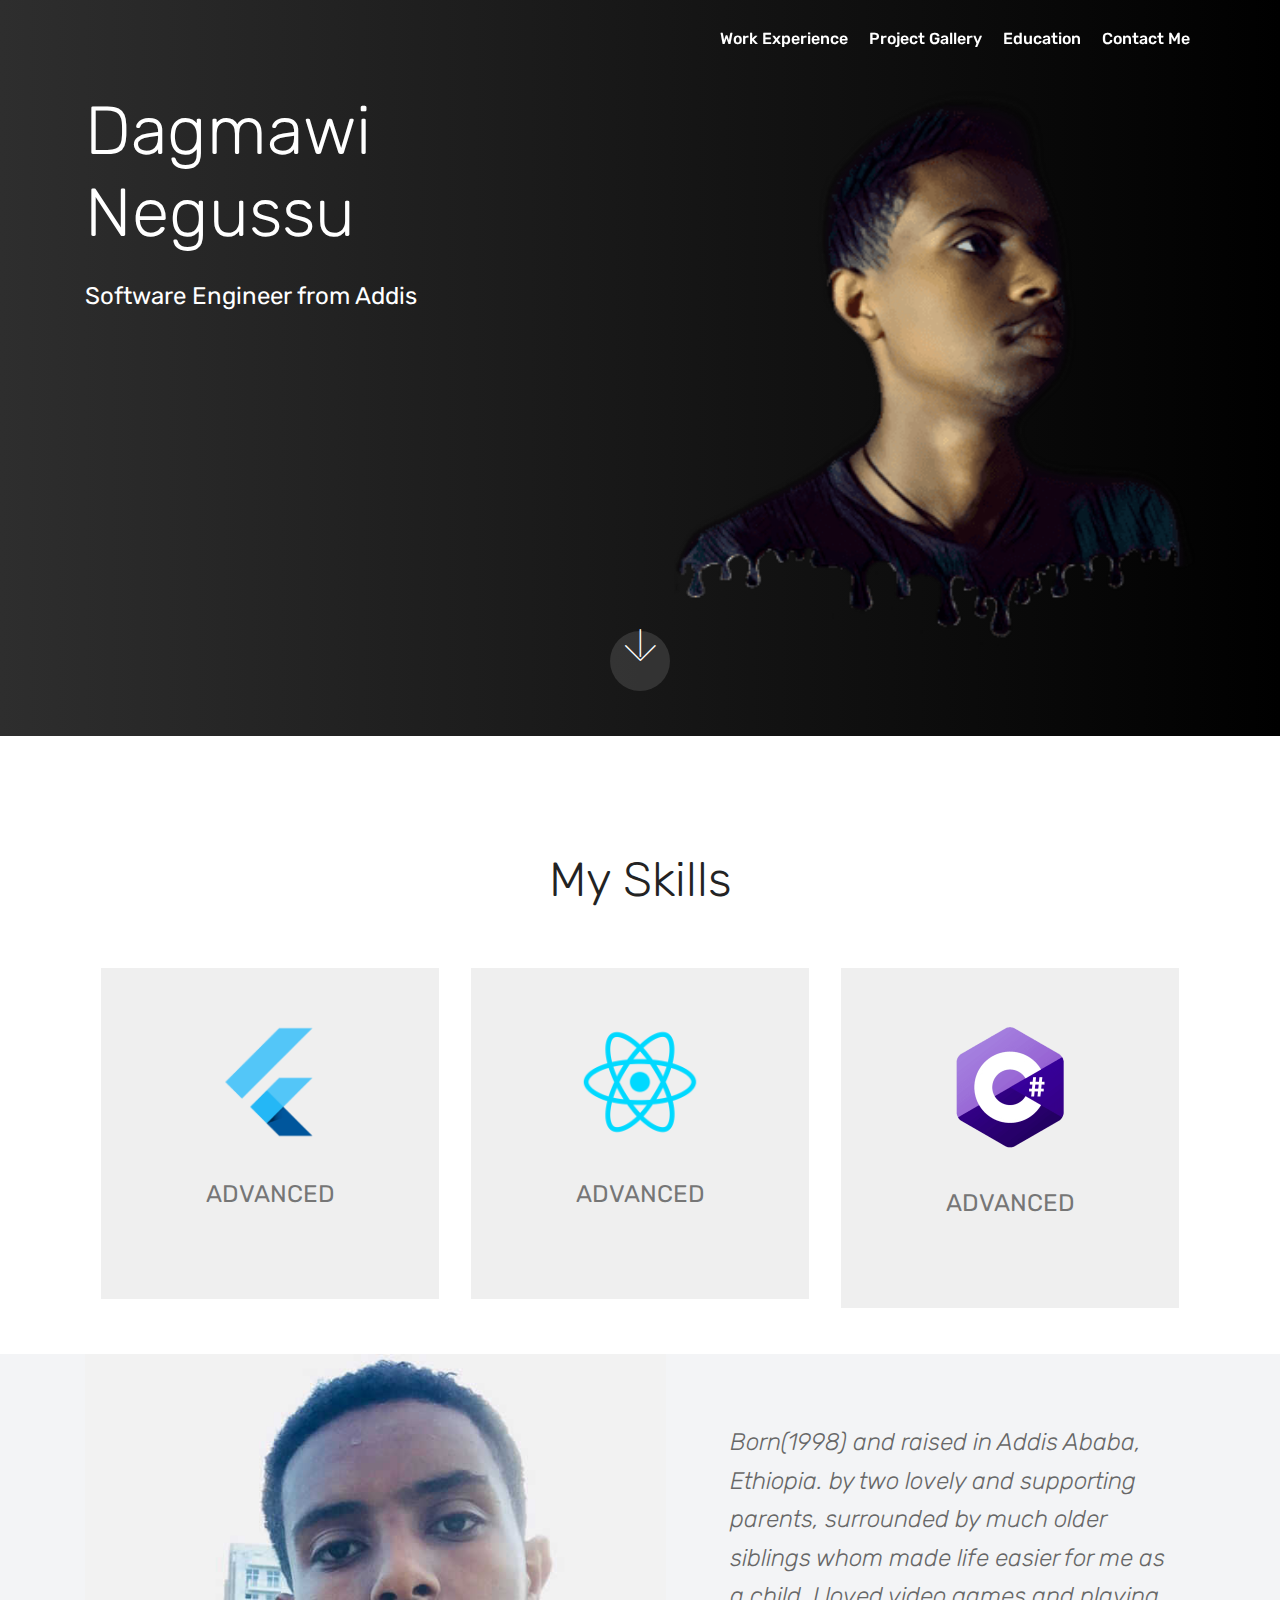
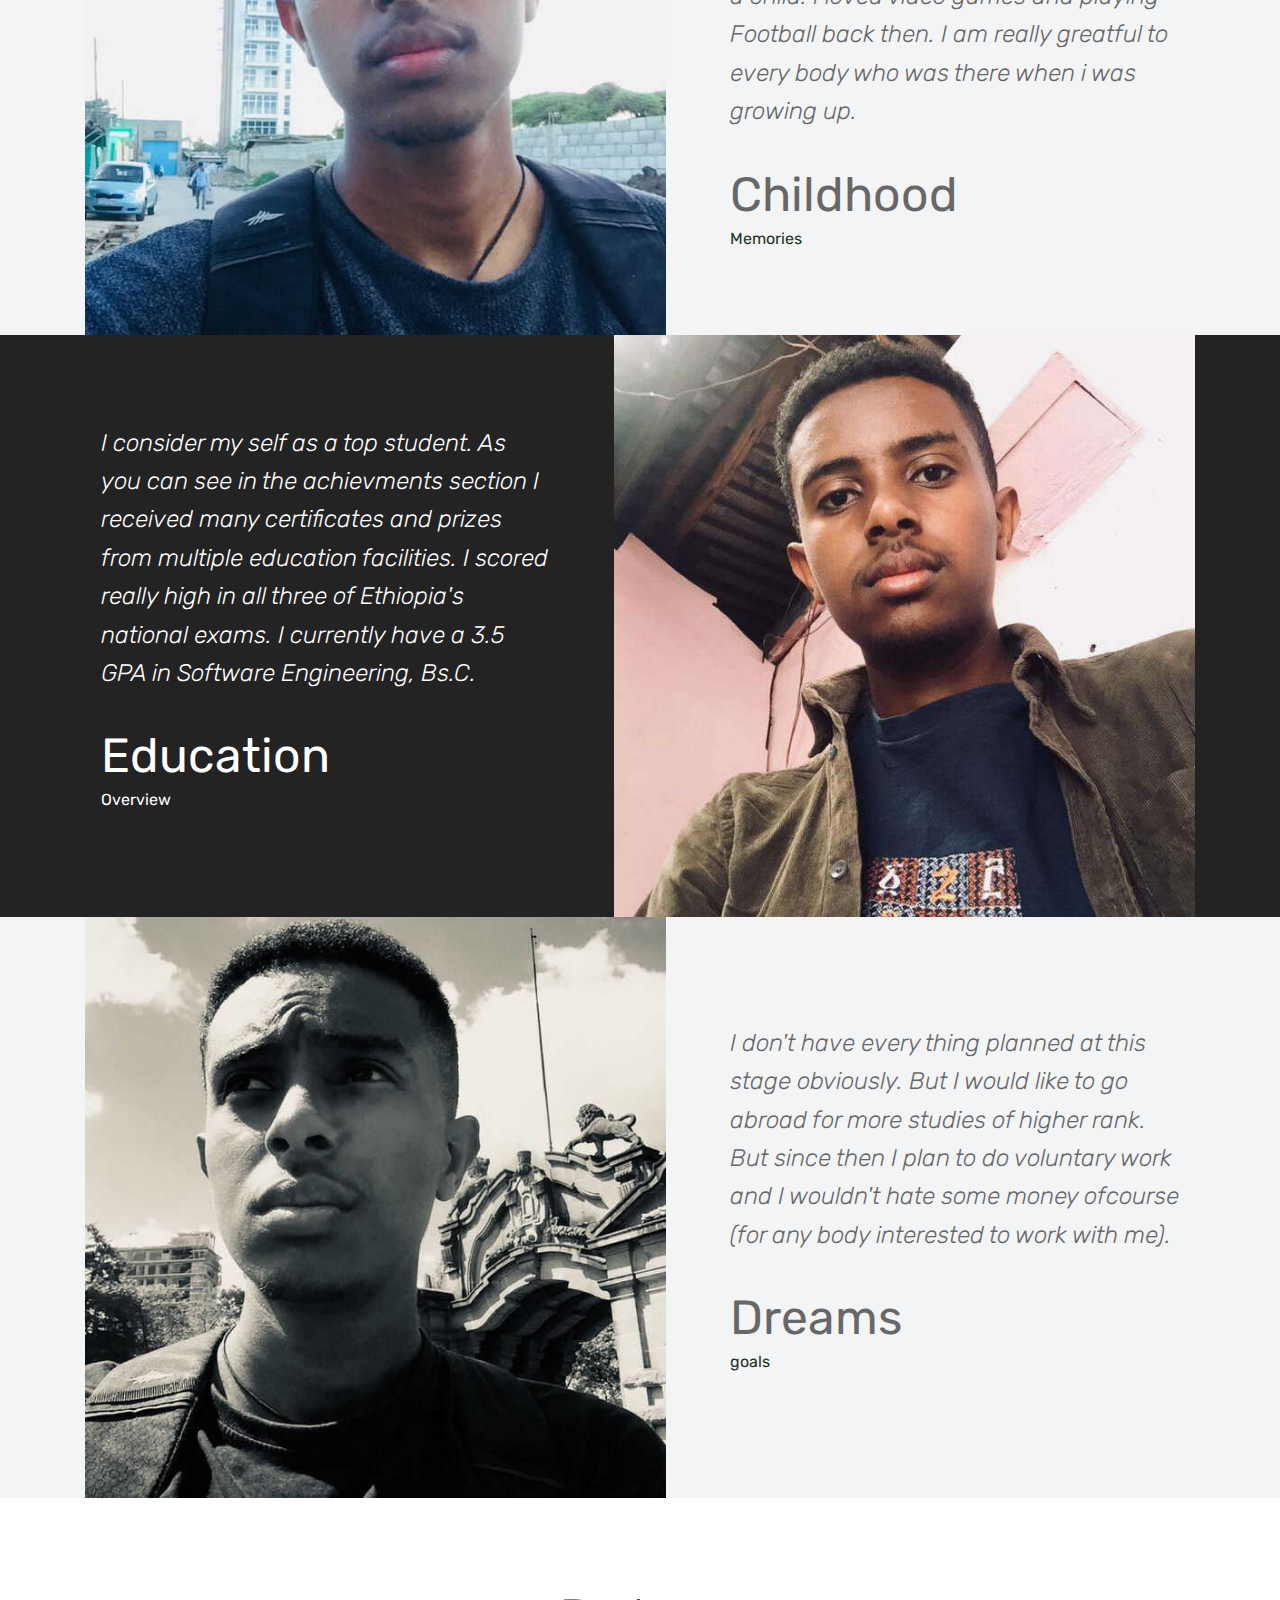
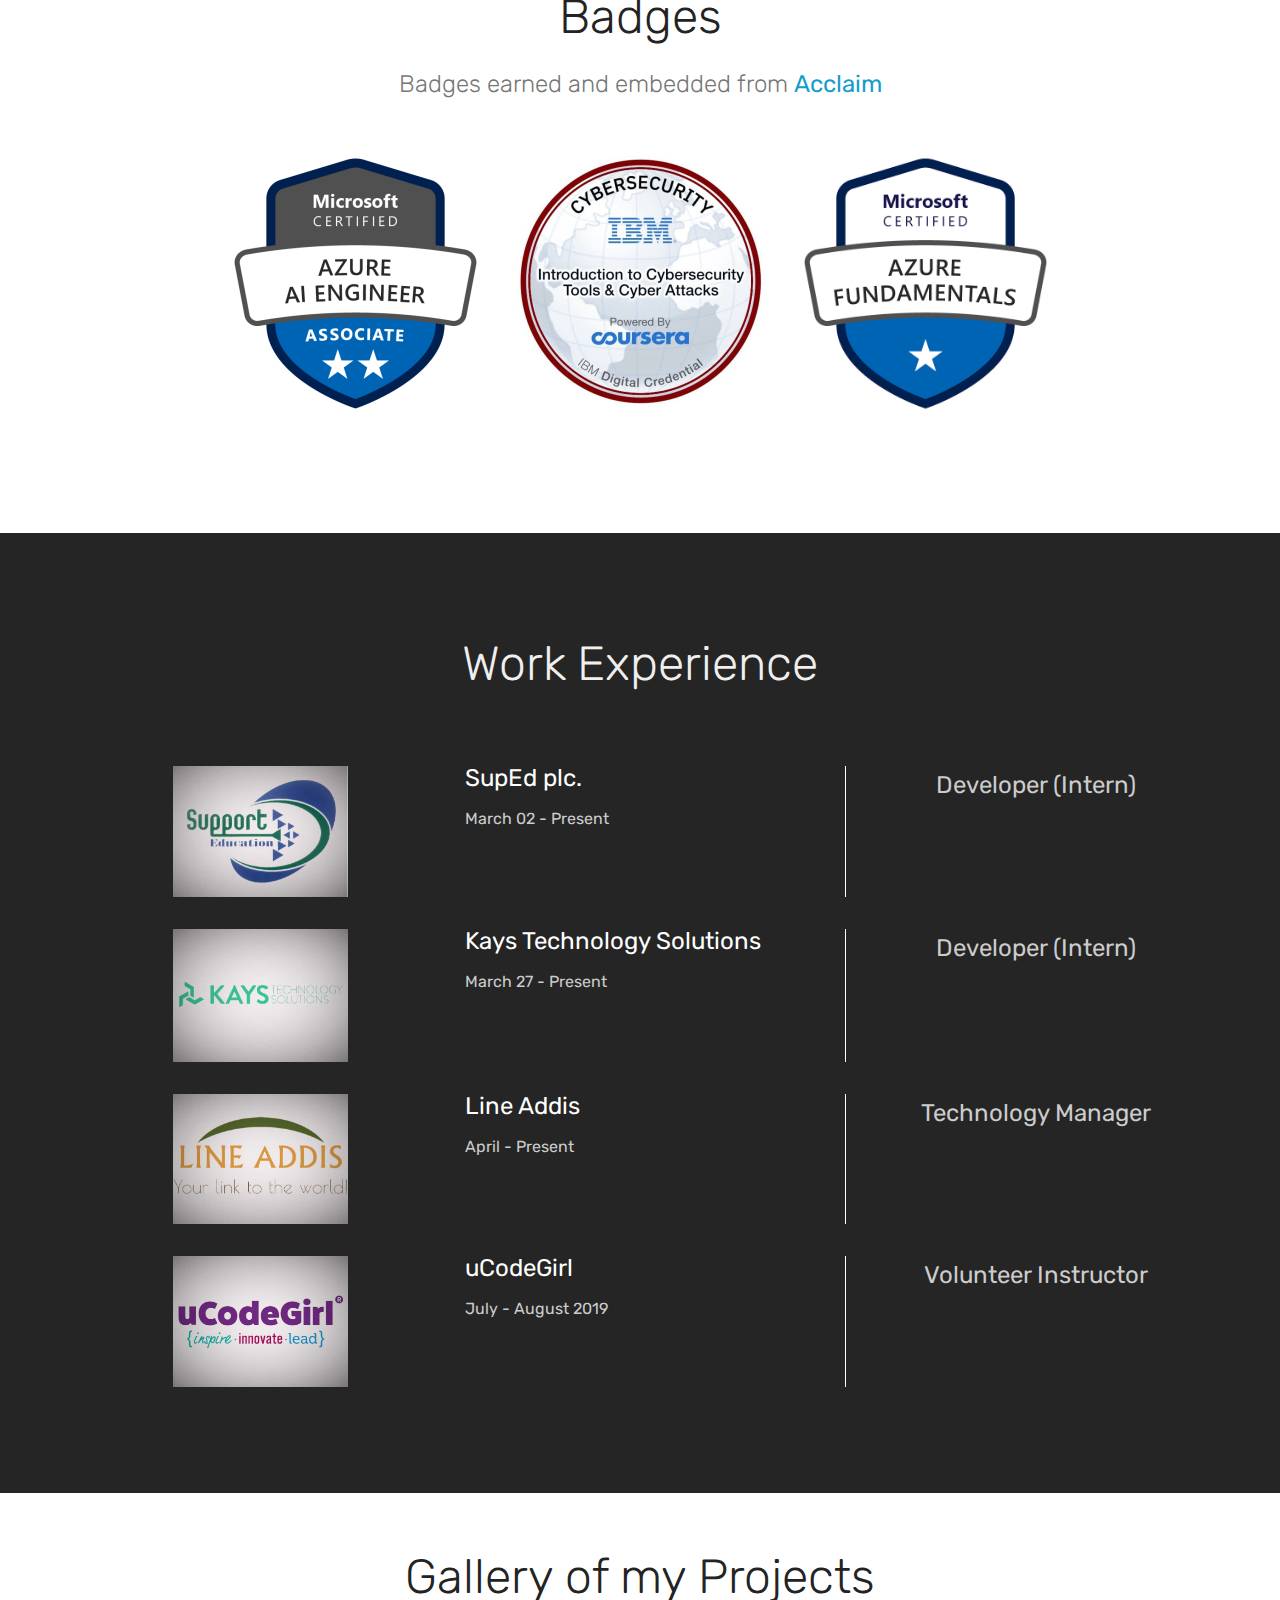
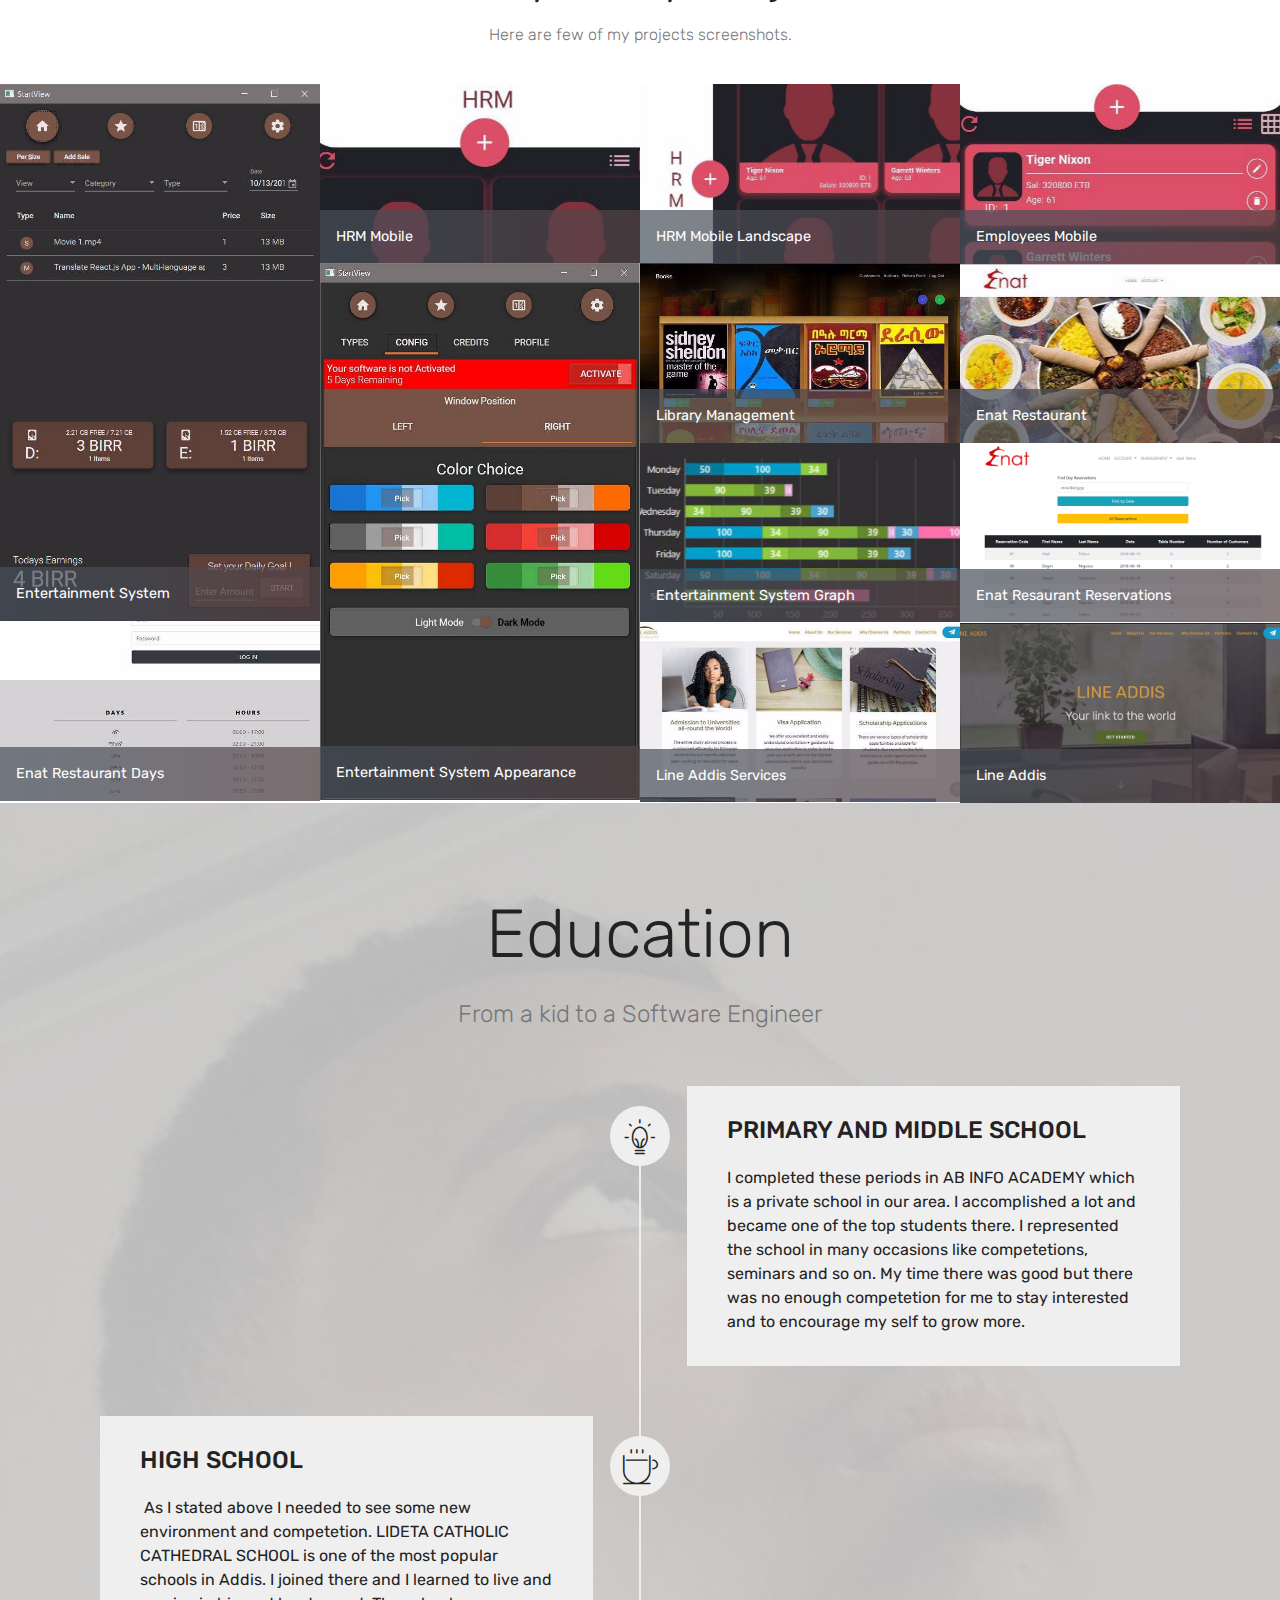
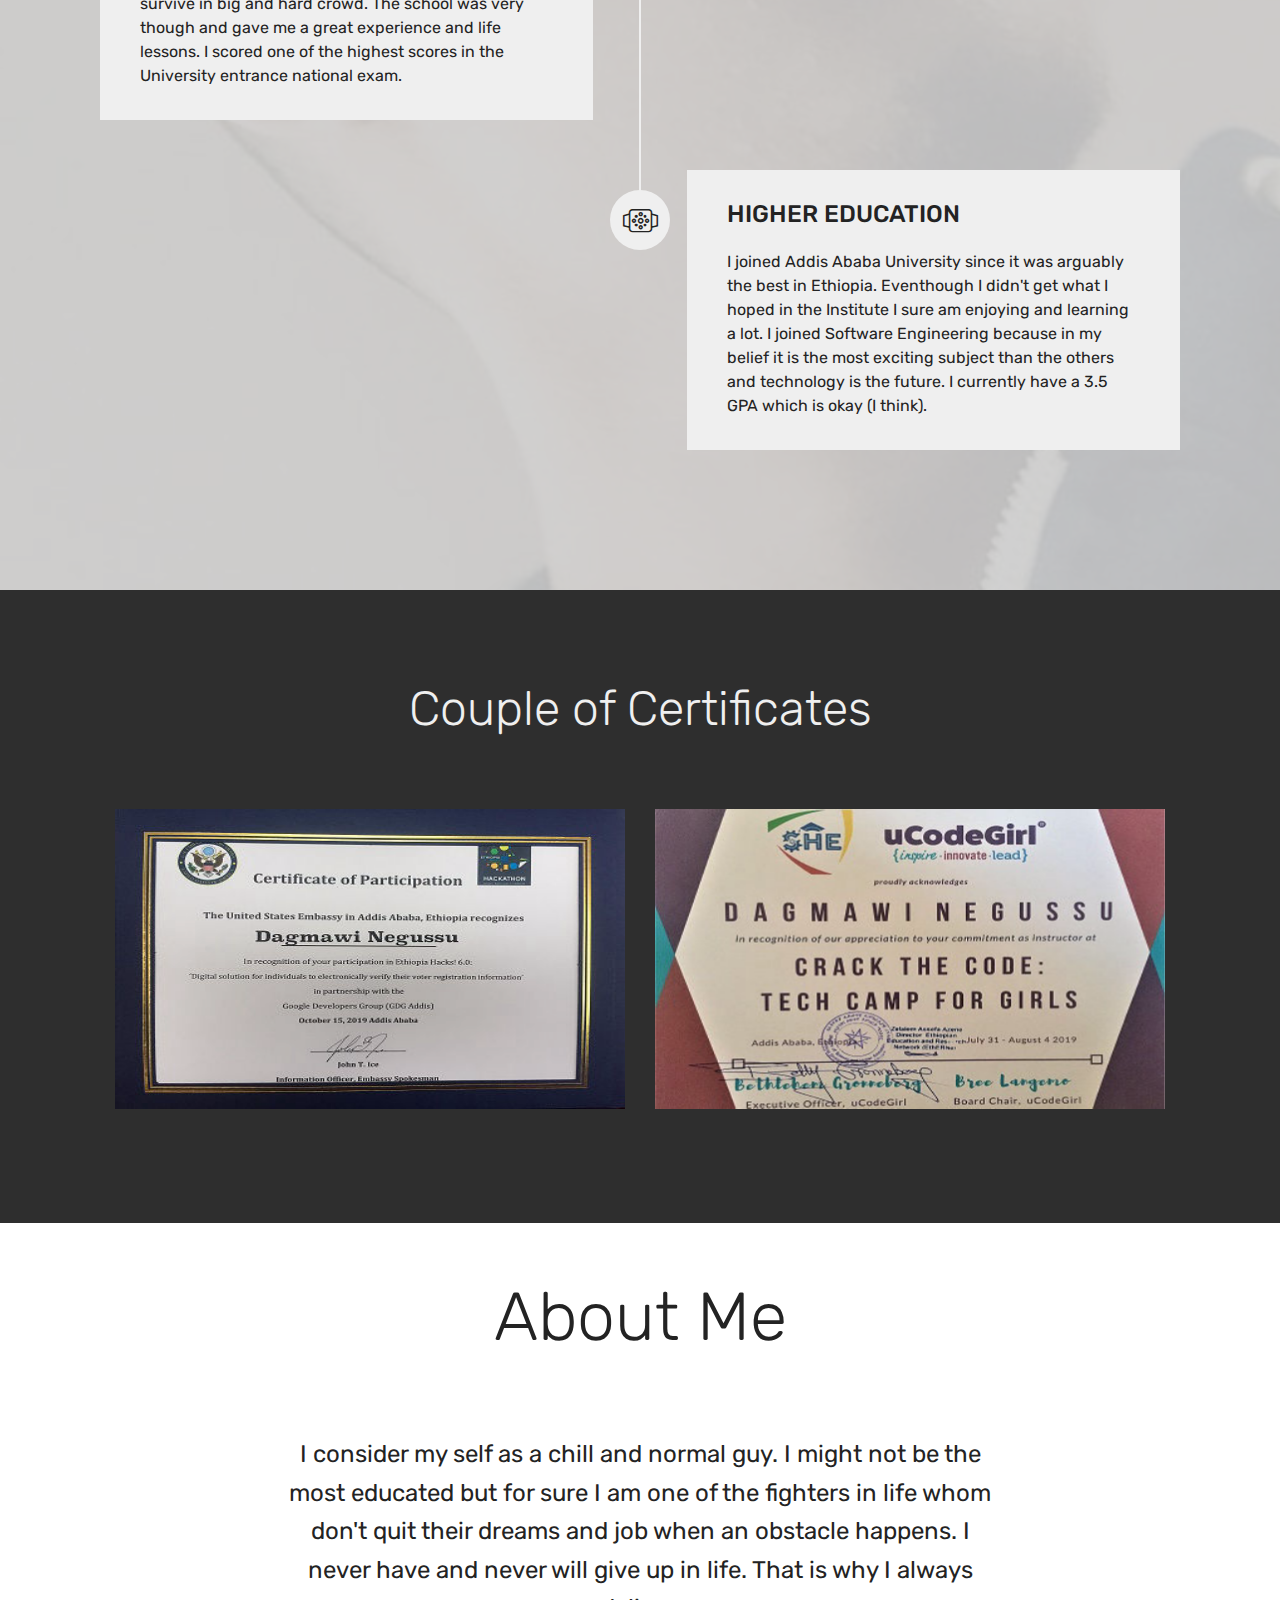
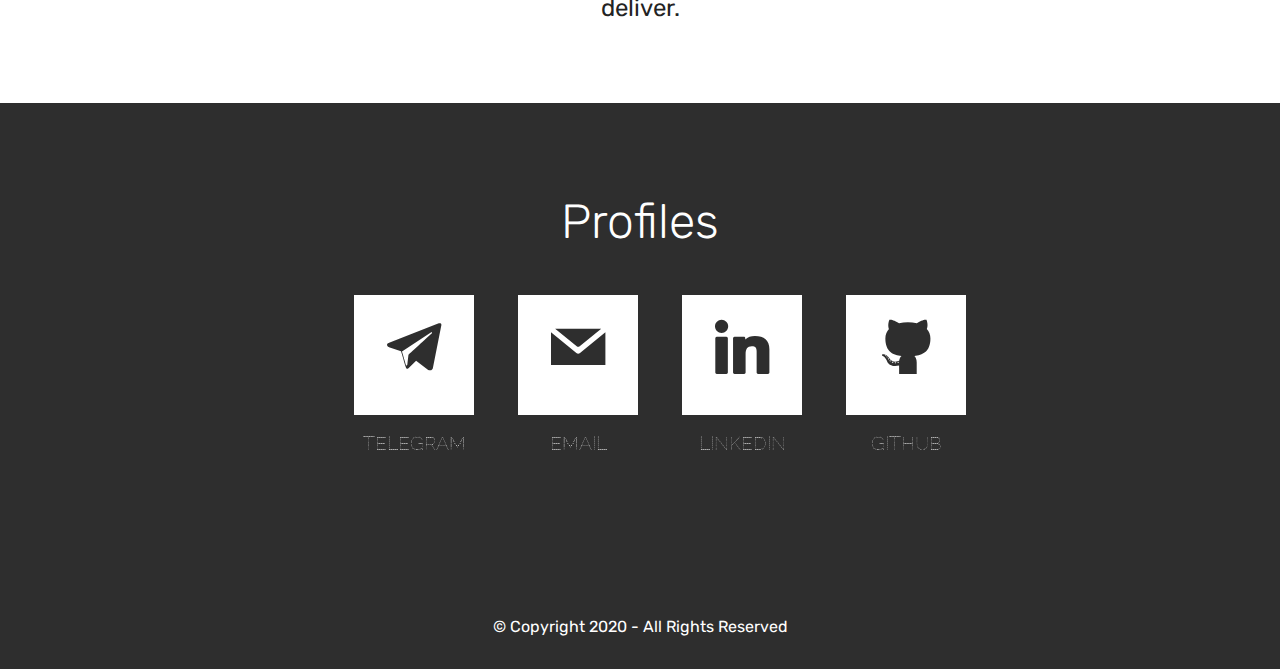
==== commit a484993d: "badges have been added" ====
--- a/index.html
+++ b/index.html
@@ -299,6 +299,45 @@
     </div>
   </section>
 
+  <section class="team1 cid-rsK7EidgDC" id="team1-h">
+
+
+
+    <div class="container align-center">
+      <h2 class="pb-3 mbr-fonts-style mbr-section-title display-2">
+        Badges</h2>
+      <h3 class="pb-5 mbr-section-subtitle mbr-fonts-style mbr-light display-5">Badges earned and embedded from <a
+          href="https://www.youracclaim.com/" class="text-primary" target="_blank">Acclaim</a></h3>
+      <div class="row media-row">
+
+        <div class="team-item col-lg-3 col-md-6">
+          <div class="item-image">
+            <a href="https://www.youracclaim.com/badges/a480a9eb-4be5-497e-947d-286a8ac59d25/public_url"><img
+                src="assets/images/azure-ai-engineer-510x510.png" alt="Azure AI Engineer" title=""></a>
+          </div>
+
+        </div>
+        <div class="team-item col-lg-3 col-md-6">
+          <div class="item-image">
+            <a href="https://www.youracclaim.com/badges/d7893d0c-0543-46b7-b30a-436061e8f43c/public_url"
+              target="_blank"><img src="assets/images/cybersecurity-tools-510x510.jpg" alt="Cybersecurity Tools"
+                title=""></a>
+          </div>
+
+        </div>
+        <div class="team-item col-lg-3 col-md-6">
+          <div class="item-image">
+            <a href="https://www.youracclaim.com/badges/774ad463-7249-481a-8c1c-f3f5a9ea9fc8/public_url"
+              target="_blank"><img src="assets/images/azure-fundamentals-600x600.png" alt="Azure Fundamentals"
+                title=""></a>
+          </div>
+
+        </div>
+      </div>
+    </div>
+  </section>
+
+
   <section class="header1 cid-rYmdS4J1fB" id="header16-u">
     <div class="container">
       <div class="row justify-content-md-center">
@@ -518,166 +557,141 @@
 
     <div>
       <div>
-          <!-- Filter -->
-          <!-- Gallery -->
-          <div class="mbr-gallery-row">
-              <div class="mbr-gallery-layout-default">
-                  <div>
-                      <div>
-                          <div class="mbr-gallery-item mbr-gallery-item--p0" data-video-url="false"
-                              data-tags="Awesome">
-                              <div href="#lb-gallery3-q" data-slide-to="0" data-toggle="modal"><img
-                                      src="assets/images/csharp-1-home-622x1044-622x1044.jpg"
-                                      alt="Entertainment System" title="Entertainment System"><span
-                                      class="icon-focus"></span><span
-                                      class="mbr-gallery-title mbr-fonts-style display-7">Entertainment
-                                      System</span></div>
-                          </div>
-                          <div class="mbr-gallery-item mbr-gallery-item--p0" data-video-url="false"
-                              data-tags="Awesome">
-                              <div href="#lb-gallery3-q" data-slide-to="1" data-toggle="modal"><img
-                                      src="assets/images/dagmawi-flutter1-copy-589x442-527x296.jpg"
-                                      alt="HRM Mobile" title="HRM Mobile"><span class="icon-focus"></span><span
-                                      class="mbr-gallery-title mbr-fonts-style display-7">HRM Mobile</span></div>
-                          </div>
-                          <div class="mbr-gallery-item mbr-gallery-item--p0" data-video-url="false"
-                              data-tags="Awesome">
-                              <div href="#lb-gallery3-q" data-slide-to="2" data-toggle="modal"><img
-                                      src="assets/images/dagmawi-flutter3-2-726x544-692x389.jpg"
-                                      alt="HRM Mobile Landscape" title="HRM Mobile Landscape"><span
-                                      class="icon-focus"></span><span
-                                      class="mbr-gallery-title mbr-fonts-style display-7">HRM Mobile
-                                      Landscape</span></div>
-                          </div>
-                          <div class="mbr-gallery-item mbr-gallery-item--p0" data-video-url="false"
-                              data-tags="Awesome">
-                              <div href="#lb-gallery3-q" data-slide-to="3" data-toggle="modal"><img
-                                      src="assets/images/dagmawi-flutter2-copy-589x442-565x318.jpg"
-                                      alt="Employees Mobile" title="Employees Mobile"><span
-                                      class="icon-focus"></span><span
-                                      class="mbr-gallery-title mbr-fonts-style display-7">Employees Mobile</span>
-                              </div>
-                          </div>
-                          <div class="mbr-gallery-item mbr-gallery-item--p0" data-video-url="false"
-                              data-tags="Awesome">
-                              <div href="#lb-gallery3-q" data-slide-to="4" data-toggle="modal"><img
-                                      src="assets/images/csharp-2-config-623x1041-623x1041.jpg"
-                                      alt="Entertainment System Appearance"
-                                      title="Entertainment System Appearance"><span
-                                      class="icon-focus"></span><span
-                                      class="mbr-gallery-title mbr-fonts-style display-7">Entertainment System
-                                      Appearance</span></div>
-                          </div>
-                          <div class="mbr-gallery-item mbr-gallery-item--p0" data-video-url="false"
-                              data-tags="Awesome">
-                              <div href="#lb-gallery3-q" data-slide-to="5" data-toggle="modal"><img
-                                      src="assets/images/csharpconfig-3-710x342-608x342.jpg"
-                                      alt="Library Management" title="Library Management"><span
-                                      class="icon-focus"></span><span
-                                      class="mbr-gallery-title mbr-fonts-style display-7">Library
-                                      Management</span></div>
-                          </div>
-                          <div class="mbr-gallery-item mbr-gallery-item--p0" data-video-url="false"
-                              data-tags="Awesome">
-                              <div href="#lb-gallery3-q" data-slide-to="6" data-toggle="modal"><img
-                                      src="assets/images/enat-1-home-473x228-405x227.jpg" alt="Enat Restaurant"
-                                      title="Enat Restaurant"><span class="icon-focus"></span><span
-                                      class="mbr-gallery-title mbr-fonts-style display-7">Enat Restaurant</span>
-                              </div>
-                          </div>
-                          <div class="mbr-gallery-item mbr-gallery-item--p0" data-video-url="false"
-                              data-tags="Awesome">
-                              <div href="#lb-gallery3-q" data-slide-to="7" data-toggle="modal"><img
-                                      src="assets/images/enat-4-reservations-946x452-800x449.png"
-                                      alt="Enat Resaurant Reservations" title="Enat Resaurant Reservations"><span
-                                      class="icon-focus"></span><span
-                                      class="mbr-gallery-title mbr-fonts-style display-7">Enat Resaurant
-                                      Reservations</span></div>
-                          </div>
-                          <div class="mbr-gallery-item mbr-gallery-item--p0" data-video-url="false"
-                              data-tags="Awesome">
-                              <div href="#lb-gallery3-q" data-slide-to="8" data-toggle="modal"><img
-                                      src="assets/images/csharp-3-stats-624x1042-449x252.jpg"
-                                      alt="Entertainment System Graph" title="Entertainment System Graph"><span
-                                      class="icon-focus"></span><span
-                                      class="mbr-gallery-title mbr-fonts-style display-7">Entertainment System
-                                      Graph</span></div>
-                          </div>
-                          <div class="mbr-gallery-item mbr-gallery-item--p0" data-video-url="false"
-                              data-tags="Awesome">
-                              <div href="#lb-gallery3-q" data-slide-to="9" data-toggle="modal"><img
-                                      src="assets/images/enat-2-login-960x540-572x322.jpg"
-                                      alt="Enat Restaurant Days" title="Enat Restaurant Days"><span
-                                      class="icon-focus"></span><span
-                                      class="mbr-gallery-title mbr-fonts-style display-7">Enat Restaurant
-                                      Days</span></div>
-                          </div>
-                          <div class="mbr-gallery-item mbr-gallery-item--p0" data-video-url="false"
-                              data-tags="Awesome">
-                              <div href="#lb-gallery3-q" data-slide-to="10" data-toggle="modal"><img
-                                      src="assets/images/lineaddishome-2-948x458-800x450.jpg" alt="Line Addis"
-                                      title="Line Addis"><span class="icon-focus"></span><span
-                                      class="mbr-gallery-title mbr-fonts-style display-7">Line Addis</span></div>
-                          </div>
-                          <div class="mbr-gallery-item mbr-gallery-item--p0" data-video-url="false"
-                              data-tags="Awesome">
-                              <div href="#lb-gallery3-q" data-slide-to="11" data-toggle="modal"><img
-                                      src="assets/images/lineaddis-711x342-607x341.jpg" alt="Line Addis Services"
-                                      title="Line Addis Services"><span class="icon-focus"></span><span
-                                      class="mbr-gallery-title mbr-fonts-style display-7">Line Addis
-                                      Services</span></div>
-                          </div>
-                      </div>
-                  </div>
-                  <div class="clearfix"></div>
+        <!-- Filter -->
+        <!-- Gallery -->
+        <div class="mbr-gallery-row">
+          <div class="mbr-gallery-layout-default">
+            <div>
+              <div>
+                <div class="mbr-gallery-item mbr-gallery-item--p0" data-video-url="false" data-tags="Awesome">
+                  <div href="#lb-gallery3-q" data-slide-to="0" data-toggle="modal"><img
+                      src="assets/images/csharp-1-home-622x1044-622x1044.jpg" alt="Entertainment System"
+                      title="Entertainment System"><span class="icon-focus"></span><span
+                      class="mbr-gallery-title mbr-fonts-style display-7">Entertainment
+                      System</span></div>
+                </div>
+                <div class="mbr-gallery-item mbr-gallery-item--p0" data-video-url="false" data-tags="Awesome">
+                  <div href="#lb-gallery3-q" data-slide-to="1" data-toggle="modal"><img
+                      src="assets/images/dagmawi-flutter1-copy-589x442-527x296.jpg" alt="HRM Mobile"
+                      title="HRM Mobile"><span class="icon-focus"></span><span
+                      class="mbr-gallery-title mbr-fonts-style display-7">HRM Mobile</span></div>
+                </div>
+                <div class="mbr-gallery-item mbr-gallery-item--p0" data-video-url="false" data-tags="Awesome">
+                  <div href="#lb-gallery3-q" data-slide-to="2" data-toggle="modal"><img
+                      src="assets/images/dagmawi-flutter3-2-726x544-692x389.jpg" alt="HRM Mobile Landscape"
+                      title="HRM Mobile Landscape"><span class="icon-focus"></span><span
+                      class="mbr-gallery-title mbr-fonts-style display-7">HRM Mobile
+                      Landscape</span></div>
+                </div>
+                <div class="mbr-gallery-item mbr-gallery-item--p0" data-video-url="false" data-tags="Awesome">
+                  <div href="#lb-gallery3-q" data-slide-to="3" data-toggle="modal"><img
+                      src="assets/images/dagmawi-flutter2-copy-589x442-565x318.jpg" alt="Employees Mobile"
+                      title="Employees Mobile"><span class="icon-focus"></span><span
+                      class="mbr-gallery-title mbr-fonts-style display-7">Employees Mobile</span>
+                  </div>
+                </div>
+                <div class="mbr-gallery-item mbr-gallery-item--p0" data-video-url="false" data-tags="Awesome">
+                  <div href="#lb-gallery3-q" data-slide-to="4" data-toggle="modal"><img
+                      src="assets/images/csharp-2-config-623x1041-623x1041.jpg" alt="Entertainment System Appearance"
+                      title="Entertainment System Appearance"><span class="icon-focus"></span><span
+                      class="mbr-gallery-title mbr-fonts-style display-7">Entertainment System
+                      Appearance</span></div>
+                </div>
+                <div class="mbr-gallery-item mbr-gallery-item--p0" data-video-url="false" data-tags="Awesome">
+                  <div href="#lb-gallery3-q" data-slide-to="5" data-toggle="modal"><img
+                      src="assets/images/csharpconfig-3-710x342-608x342.jpg" alt="Library Management"
+                      title="Library Management"><span class="icon-focus"></span><span
+                      class="mbr-gallery-title mbr-fonts-style display-7">Library
+                      Management</span></div>
+                </div>
+                <div class="mbr-gallery-item mbr-gallery-item--p0" data-video-url="false" data-tags="Awesome">
+                  <div href="#lb-gallery3-q" data-slide-to="6" data-toggle="modal"><img
+                      src="assets/images/enat-1-home-473x228-405x227.jpg" alt="Enat Restaurant"
+                      title="Enat Restaurant"><span class="icon-focus"></span><span
+                      class="mbr-gallery-title mbr-fonts-style display-7">Enat Restaurant</span>
+                  </div>
+                </div>
+                <div class="mbr-gallery-item mbr-gallery-item--p0" data-video-url="false" data-tags="Awesome">
+                  <div href="#lb-gallery3-q" data-slide-to="7" data-toggle="modal"><img
+                      src="assets/images/enat-4-reservations-946x452-800x449.png" alt="Enat Resaurant Reservations"
+                      title="Enat Resaurant Reservations"><span class="icon-focus"></span><span
+                      class="mbr-gallery-title mbr-fonts-style display-7">Enat Resaurant
+                      Reservations</span></div>
+                </div>
+                <div class="mbr-gallery-item mbr-gallery-item--p0" data-video-url="false" data-tags="Awesome">
+                  <div href="#lb-gallery3-q" data-slide-to="8" data-toggle="modal"><img
+                      src="assets/images/csharp-3-stats-624x1042-449x252.jpg" alt="Entertainment System Graph"
+                      title="Entertainment System Graph"><span class="icon-focus"></span><span
+                      class="mbr-gallery-title mbr-fonts-style display-7">Entertainment System
+                      Graph</span></div>
+                </div>
+                <div class="mbr-gallery-item mbr-gallery-item--p0" data-video-url="false" data-tags="Awesome">
+                  <div href="#lb-gallery3-q" data-slide-to="9" data-toggle="modal"><img
+                      src="assets/images/enat-2-login-960x540-572x322.jpg" alt="Enat Restaurant Days"
+                      title="Enat Restaurant Days"><span class="icon-focus"></span><span
+                      class="mbr-gallery-title mbr-fonts-style display-7">Enat Restaurant
+                      Days</span></div>
+                </div>
+                <div class="mbr-gallery-item mbr-gallery-item--p0" data-video-url="false" data-tags="Awesome">
+                  <div href="#lb-gallery3-q" data-slide-to="10" data-toggle="modal"><img
+                      src="assets/images/lineaddishome-2-948x458-800x450.jpg" alt="Line Addis" title="Line Addis"><span
+                      class="icon-focus"></span><span class="mbr-gallery-title mbr-fonts-style display-7">Line
+                      Addis</span></div>
+                </div>
+                <div class="mbr-gallery-item mbr-gallery-item--p0" data-video-url="false" data-tags="Awesome">
+                  <div href="#lb-gallery3-q" data-slide-to="11" data-toggle="modal"><img
+                      src="assets/images/lineaddis-711x342-607x341.jpg" alt="Line Addis Services"
+                      title="Line Addis Services"><span class="icon-focus"></span><span
+                      class="mbr-gallery-title mbr-fonts-style display-7">Line Addis
+                      Services</span></div>
+                </div>
               </div>
-          </div><!-- Lightbox -->
-          <div data-app-prevent-settings="" class="mbr-slider modal fade carousel slide" tabindex="-1"
-              data-keyboard="true" data-interval="false" id="lb-gallery3-q">
-              <div class="modal-dialog">
-                  <div class="modal-content">
-                      <div class="modal-body">
-                          <div class="carousel-inner">
-                              <div class="carousel-item"><img src="assets/images/csharp-1-home-622x1044.jpg"
-                                      alt="Entertainment System" title="Entertainment System"></div>
-                              <div class="carousel-item"><img
-                                      src="assets/images/dagmawi-flutter1-copy-589x442.jpg" alt="HRM Mobile"
-                                      title="HRM Mobile"></div>
-                              <div class="carousel-item"><img src="assets/images/dagmawi-flutter3-2-726x544.jpg"
-                                      alt="HRM Mobile Landscape" title="HRM Mobile Landscape"></div>
-                              <div class="carousel-item active"><img
-                                      src="assets/images/dagmawi-flutter2-copy-589x442.jpg" alt="Employees Mobile"
-                                      title="Employees Mobile"></div>
-                              <div class="carousel-item"><img src="assets/images/csharp-2-config-623x1041.jpg"
-                                      alt="Entertainment System Appearance"
-                                      title="Entertainment System Appearance"></div>
-                              <div class="carousel-item"><img src="assets/images/csharpconfig-3-710x342.jpg"
-                                      alt="Library Management" title="Library Management"></div>
-                              <div class="carousel-item"><img src="assets/images/enat-1-home-473x228.jpg"
-                                      alt="Enat Restaurant" title="Enat Restaurant"></div>
-                              <div class="carousel-item"><img src="assets/images/enat-4-reservations-946x452.png"
-                                      alt="Enat Resaurant Reservations" title="Enat Resaurant Reservations"></div>
-                              <div class="carousel-item"><img src="assets/images/csharp-3-stats-624x1042.jpg"
-                                      alt="Entertainment System Graph" title="Entertainment System Graph"></div>
-                              <div class="carousel-item"><img src="assets/images/enat-2-login-960x540.jpg"
-                                      alt="Enat Restaurant Days" title="Enat Restaurant Days"></div>
-                              <div class="carousel-item"><img src="assets/images/lineaddishome-2-948x458.jpg"
-                                      alt="Line Addis" title="Line Addis"></div>
-                              <div class="carousel-item"><img src="assets/images/lineaddis-711x342.jpg"
-                                      alt="Line Addis Services" title="Line Addis Services"></div>
-                          </div><a class="carousel-control carousel-control-prev" role="button" data-slide="prev"
-                              href="#lb-gallery3-q"><span class="mbri-left mbr-iconfont"
-                                  aria-hidden="true"></span><span class="sr-only">Previous</span></a><a
-                              class="carousel-control carousel-control-next" role="button" data-slide="next"
-                              href="#lb-gallery3-q"><span class="mbri-right mbr-iconfont"
-                                  aria-hidden="true"></span><span class="sr-only">Next</span></a><a class="close"
-                              href="#" role="button" data-dismiss="modal"><span class="sr-only">Close</span></a>
-                      </div>
-                  </div>
+            </div>
+            <div class="clearfix"></div>
+          </div>
+        </div><!-- Lightbox -->
+        <div data-app-prevent-settings="" class="mbr-slider modal fade carousel slide" tabindex="-1"
+          data-keyboard="true" data-interval="false" id="lb-gallery3-q">
+          <div class="modal-dialog">
+            <div class="modal-content">
+              <div class="modal-body">
+                <div class="carousel-inner">
+                  <div class="carousel-item"><img src="assets/images/csharp-1-home-622x1044.jpg"
+                      alt="Entertainment System" title="Entertainment System"></div>
+                  <div class="carousel-item"><img src="assets/images/dagmawi-flutter1-copy-589x442.jpg" alt="HRM Mobile"
+                      title="HRM Mobile"></div>
+                  <div class="carousel-item"><img src="assets/images/dagmawi-flutter3-2-726x544.jpg"
+                      alt="HRM Mobile Landscape" title="HRM Mobile Landscape"></div>
+                  <div class="carousel-item active"><img src="assets/images/dagmawi-flutter2-copy-589x442.jpg"
+                      alt="Employees Mobile" title="Employees Mobile"></div>
+                  <div class="carousel-item"><img src="assets/images/csharp-2-config-623x1041.jpg"
+                      alt="Entertainment System Appearance" title="Entertainment System Appearance"></div>
+                  <div class="carousel-item"><img src="assets/images/csharpconfig-3-710x342.jpg"
+                      alt="Library Management" title="Library Management"></div>
+                  <div class="carousel-item"><img src="assets/images/enat-1-home-473x228.jpg" alt="Enat Restaurant"
+                      title="Enat Restaurant"></div>
+                  <div class="carousel-item"><img src="assets/images/enat-4-reservations-946x452.png"
+                      alt="Enat Resaurant Reservations" title="Enat Resaurant Reservations"></div>
+                  <div class="carousel-item"><img src="assets/images/csharp-3-stats-624x1042.jpg"
+                      alt="Entertainment System Graph" title="Entertainment System Graph"></div>
+                  <div class="carousel-item"><img src="assets/images/enat-2-login-960x540.jpg"
+                      alt="Enat Restaurant Days" title="Enat Restaurant Days"></div>
+                  <div class="carousel-item"><img src="assets/images/lineaddishome-2-948x458.jpg" alt="Line Addis"
+                      title="Line Addis"></div>
+                  <div class="carousel-item"><img src="assets/images/lineaddis-711x342.jpg" alt="Line Addis Services"
+                      title="Line Addis Services"></div>
+                </div><a class="carousel-control carousel-control-prev" role="button" data-slide="prev"
+                  href="#lb-gallery3-q"><span class="mbri-left mbr-iconfont" aria-hidden="true"></span><span
+                    class="sr-only">Previous</span></a><a class="carousel-control carousel-control-next" role="button"
+                  data-slide="next" href="#lb-gallery3-q"><span class="mbri-right mbr-iconfont"
+                    aria-hidden="true"></span><span class="sr-only">Next</span></a><a class="close" href="#"
+                  role="button" data-dismiss="modal"><span class="sr-only">Close</span></a>
               </div>
-          </div>
-      </div>
-  </div>
+            </div>
+          </div>
+        </div>
+      </div>
+    </div>
   </section>
 
 
--- a/assets/mobirise/css/mbr-additional.css
+++ b/assets/mobirise/css/mbr-additional.css
@@ -2245,10 +2245,10 @@
 .cid-rsJZkpGbqE .mbr-testimonial .card-block .testimonial-photo {
   display: inline-block;
   width: 120px;
-  height: 120px;
+  /* height: 120px; */
   margin-bottom: 1.6rem;
   overflow: hidden;
-  border-radius: 50%;
+  /* border-radius: 50%; */
 }
 
 .cid-rsJZkpGbqE .mbr-testimonial .card-block .testimonial-photo img {
@@ -2826,16 +2826,19 @@
   padding-bottom: 90px;
   background-color: #2e2e2e;
 }
+
 .cid-s01yxyHHUE .mbr-section-subtitle {
   color: #767676;
   font-weight: 300;
 }
+
 .cid-s01yxyHHUE .media-container-row {
   word-wrap: break-word;
   word-break: break-word;
   align-items: stretch;
   -webkit-align-items: stretch;
 }
+
 .cid-s01yxyHHUE .card_cont {
   -o-transition: all .5s;
   -ms-transition: all .5s;
@@ -2853,6 +2856,7 @@
   text-align: center;
   background-color: #eee;
 }
+
 .cid-s01yxyHHUE .card-front {
   z-index: 2;
   padding: 0;
@@ -2860,11 +2864,13 @@
   height: 100%;
   overflow: hidden;
 }
+
 .cid-s01yxyHHUE .card-front img {
   height: 100%;
   min-width: 100%;
   width: auto;
 }
+
 .cid-s01yxyHHUE .card_back {
   width: 100%;
   height: 100%;
@@ -2881,9 +2887,11 @@
   -webkit-transform: rotateY(-180deg);
   transform: rotateY(-180deg);
 }
+
 .cid-s01yxyHHUE .card {
   min-height: 300px;
 }
+
 .cid-s01yxyHHUE .card:hover .card-front {
   z-index: 1;
   -o-transform: rotateY(180deg);
@@ -2892,6 +2900,7 @@
   -webkit-transform: rotateY(180deg);
   transform: rotateY(180deg);
 }
+
 .cid-s01yxyHHUE .card:hover .card_back {
   z-index: 2;
   -o-transform: rotateY(0deg);
@@ -2900,9 +2909,11 @@
   -webkit-transform: rotateY(0deg);
   transform: rotateY(0deg);
 }
+
 .cid-s01yxyHHUE .builderCard .card_back {
   border-bottom-left-radius: 100px;
 }
+
 .cid-s01yxyHHUE .builderCard .card_cont {
   -o-backface-visibility: hidden;
   -ms-backface-visibility: hidd;
@@ -2910,6 +2921,7 @@
   -webkit-backface-visibility: visible;
   backface-visibility: visible;
 }
+
 .cid-s01yxyHHUE .mbr-section-title {
   color: #efefef;
 }
@@ -2919,6 +2931,7 @@
   padding-bottom: 30px;
   background-color: #ffffff;
 }
+
 .cid-s01x7UUTCR .mbr-section-subtitle {
   color: #767676;
 }
@@ -2928,21 +2941,26 @@
   padding-bottom: 0px;
   background-color: #ffffff;
 }
+
 .cid-rYk8KU1c4U .mbr-slider .carousel-control {
   background: #1b1b1b;
 }
+
 .cid-rYk8KU1c4U .mbr-slider .carousel-control-prev {
   left: 0;
   margin-left: 2.5rem;
 }
+
 .cid-rYk8KU1c4U .mbr-slider .carousel-control-next {
   right: 0;
   margin-right: 2.5rem;
 }
+
 .cid-rYk8KU1c4U .mbr-slider .modal-body .close {
   background: #1b1b1b;
 }
-.cid-rYk8KU1c4U .mbr-gallery-item > div::before {
+
+.cid-rYk8KU1c4U .mbr-gallery-item>div::before {
   content: '';
   position: absolute;
   left: 0;
@@ -2955,10 +2973,12 @@
   transition: 0.2s opacity ease-in-out;
   background: linear-gradient(to left, #554346, #45505b) !important;
 }
-.cid-rYk8KU1c4U .mbr-gallery-item > div:hover .mbr-gallery-title::before {
+
+.cid-rYk8KU1c4U .mbr-gallery-item>div:hover .mbr-gallery-title::before {
   background: transparent !important;
 }
-.cid-rYk8KU1c4U .mbr-gallery-item > div:hover:before {
+
+.cid-rYk8KU1c4U .mbr-gallery-item>div:hover:before {
   opacity: 0.7 !important;
 }
 
@@ -2973,6 +2993,7 @@
   color: #fff;
   z-index: 2;
 }
+
 .cid-rYk8KU1c4U .mbr-gallery-title:before {
   content: " ";
   width: 100%;
@@ -2990,5 +3011,4 @@
 
 #scrollToTop a {
   border-radius: 100px;
-}
-
+}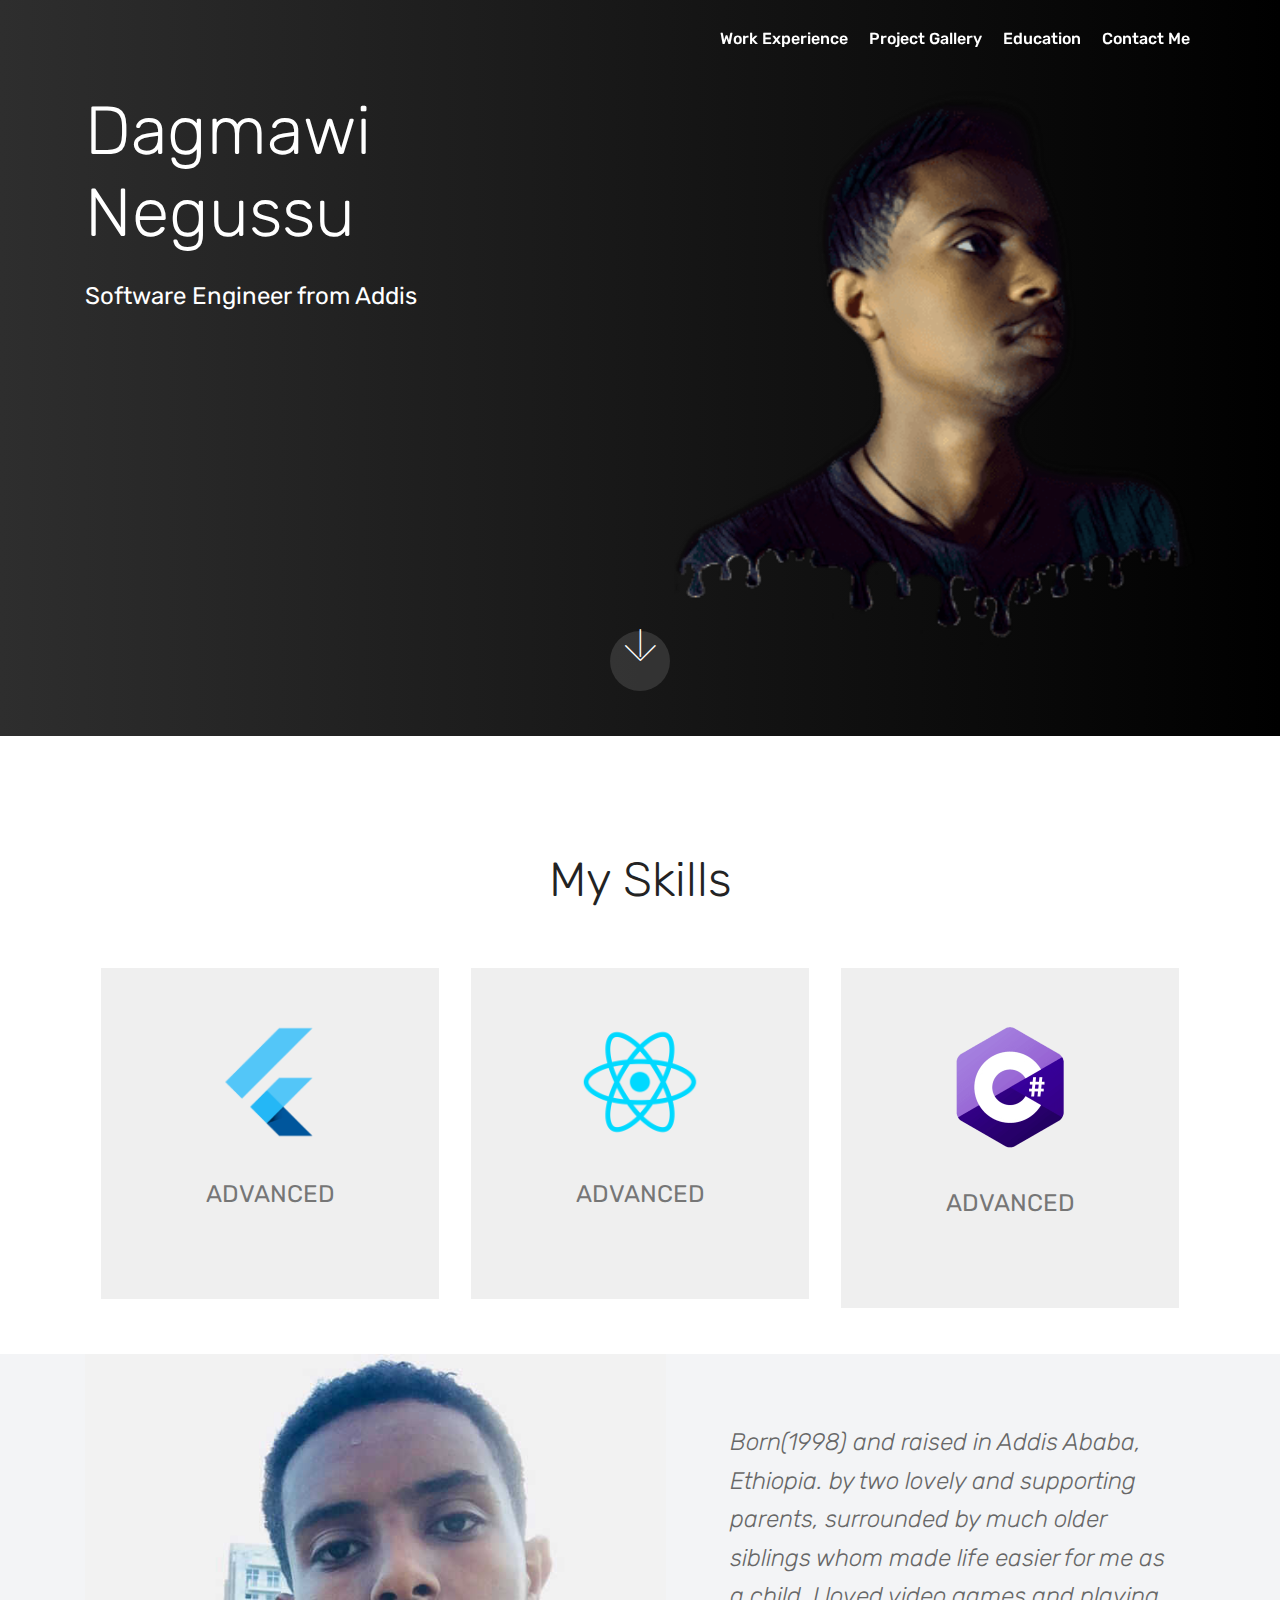
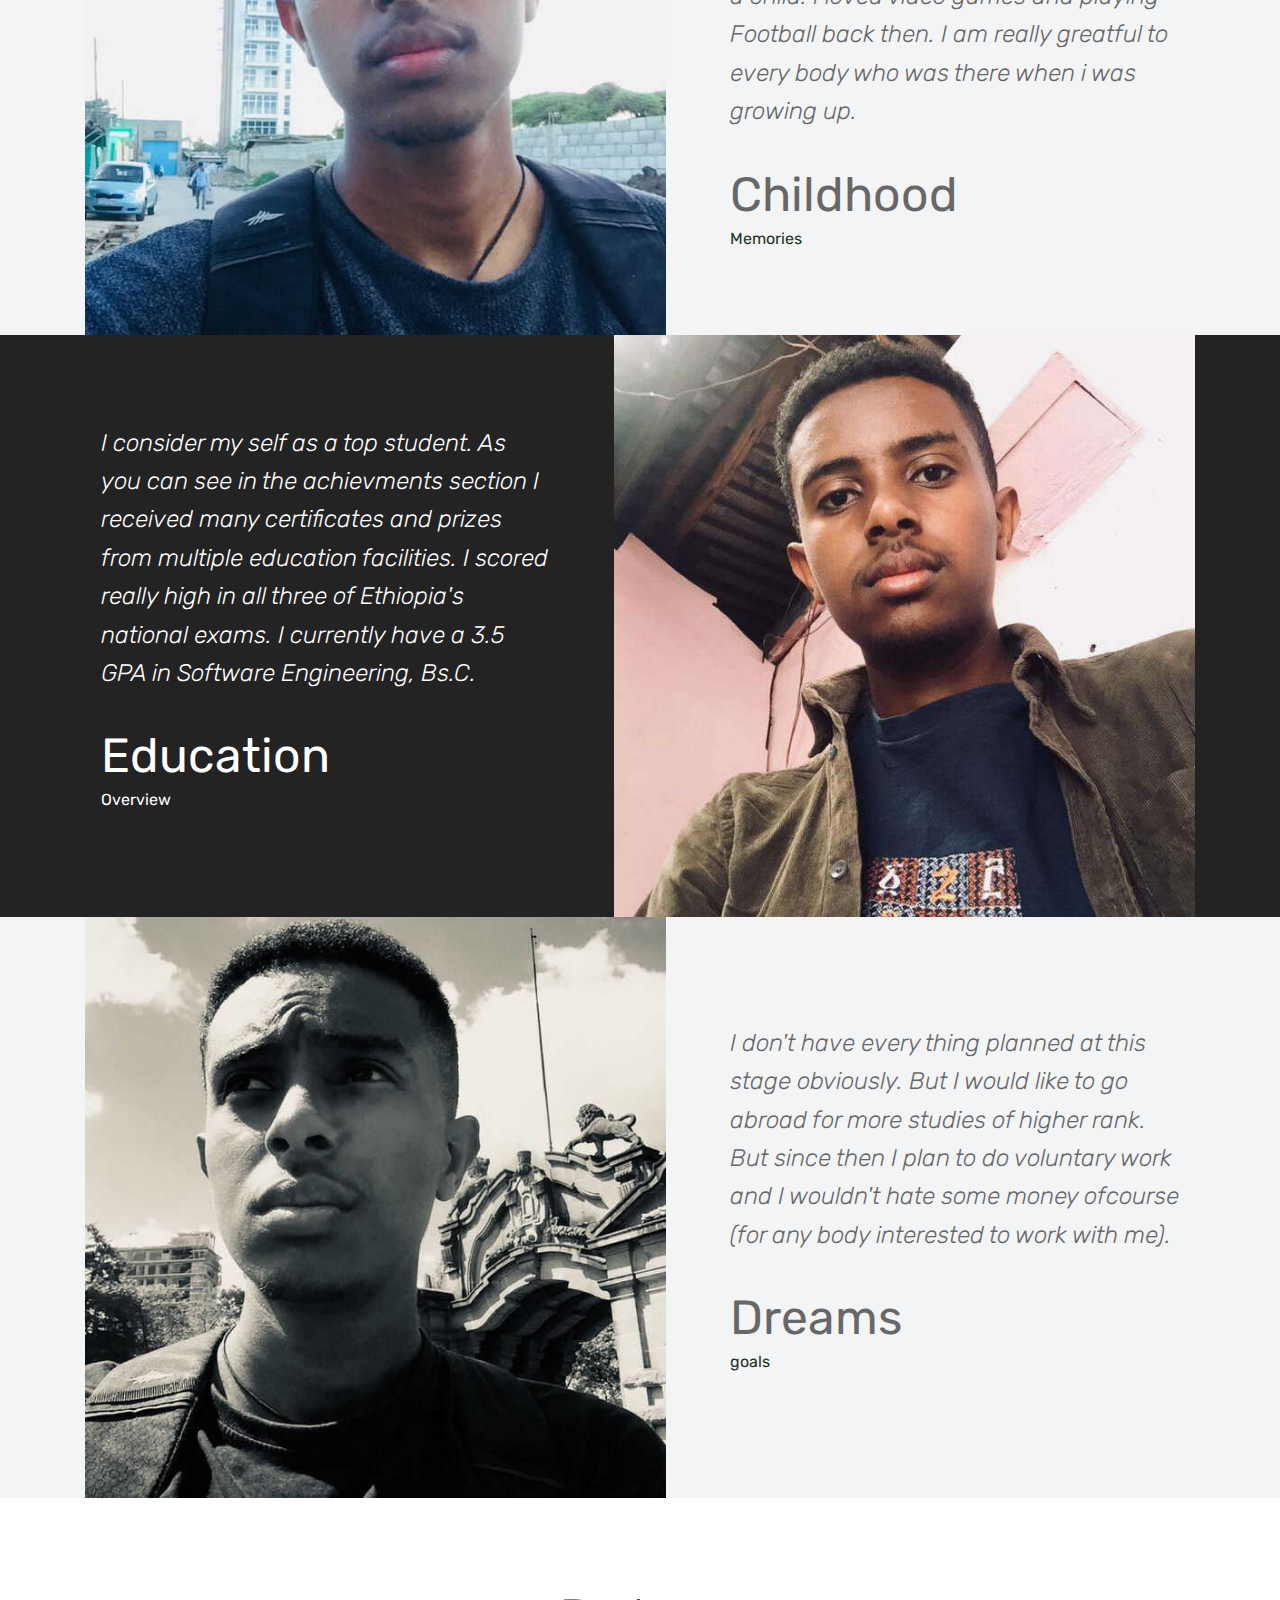
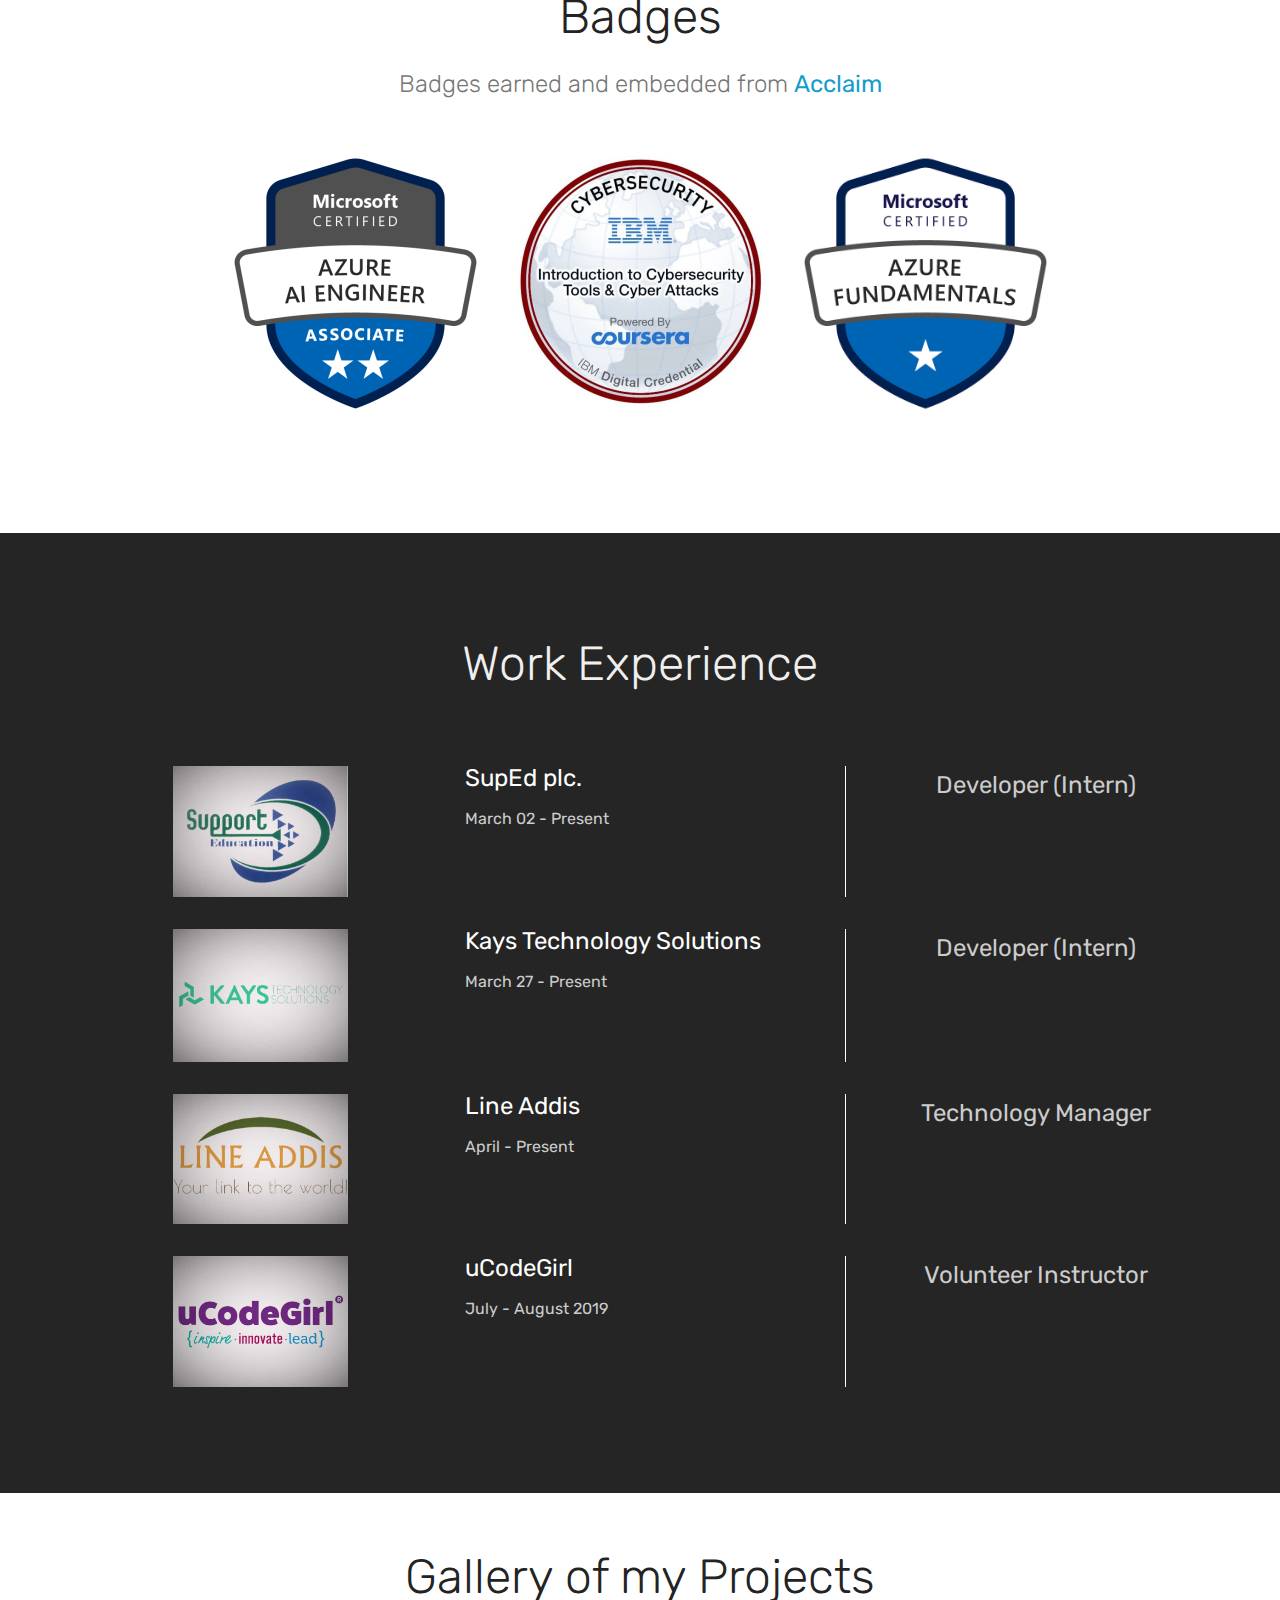
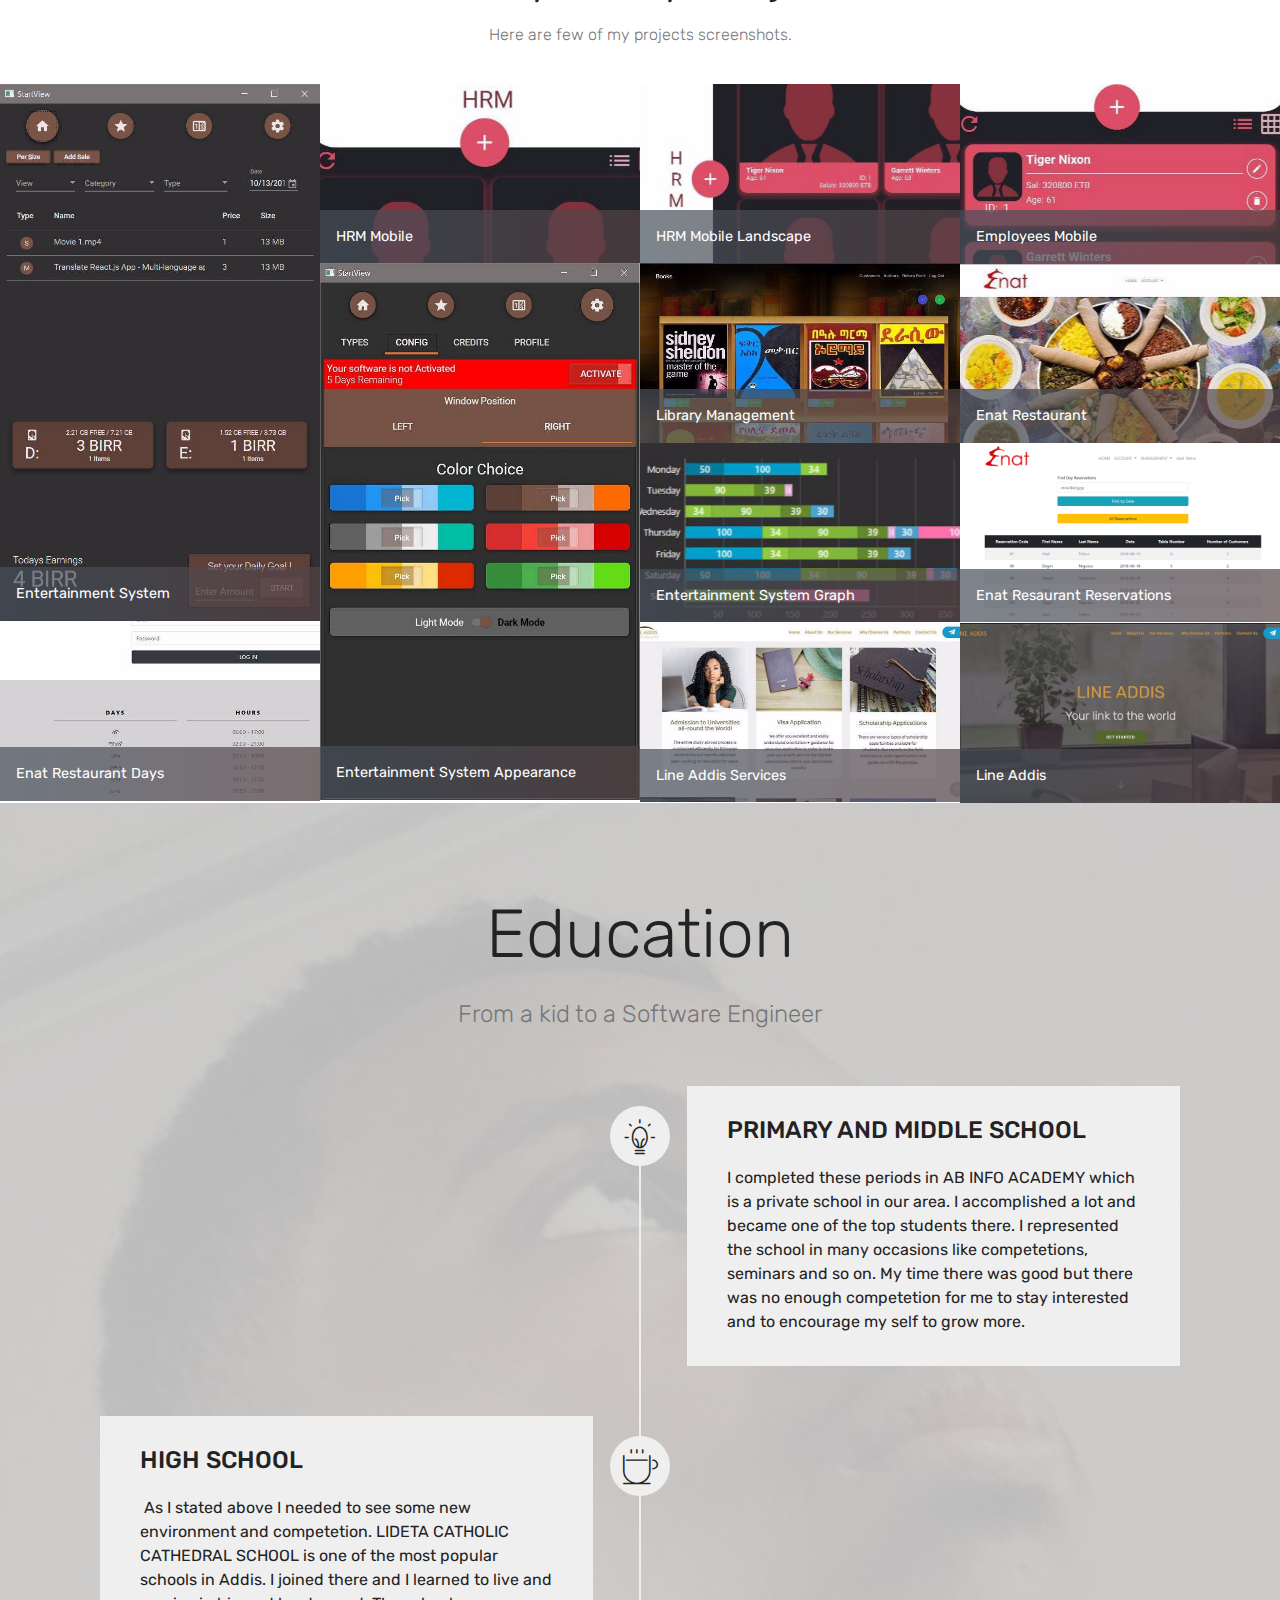
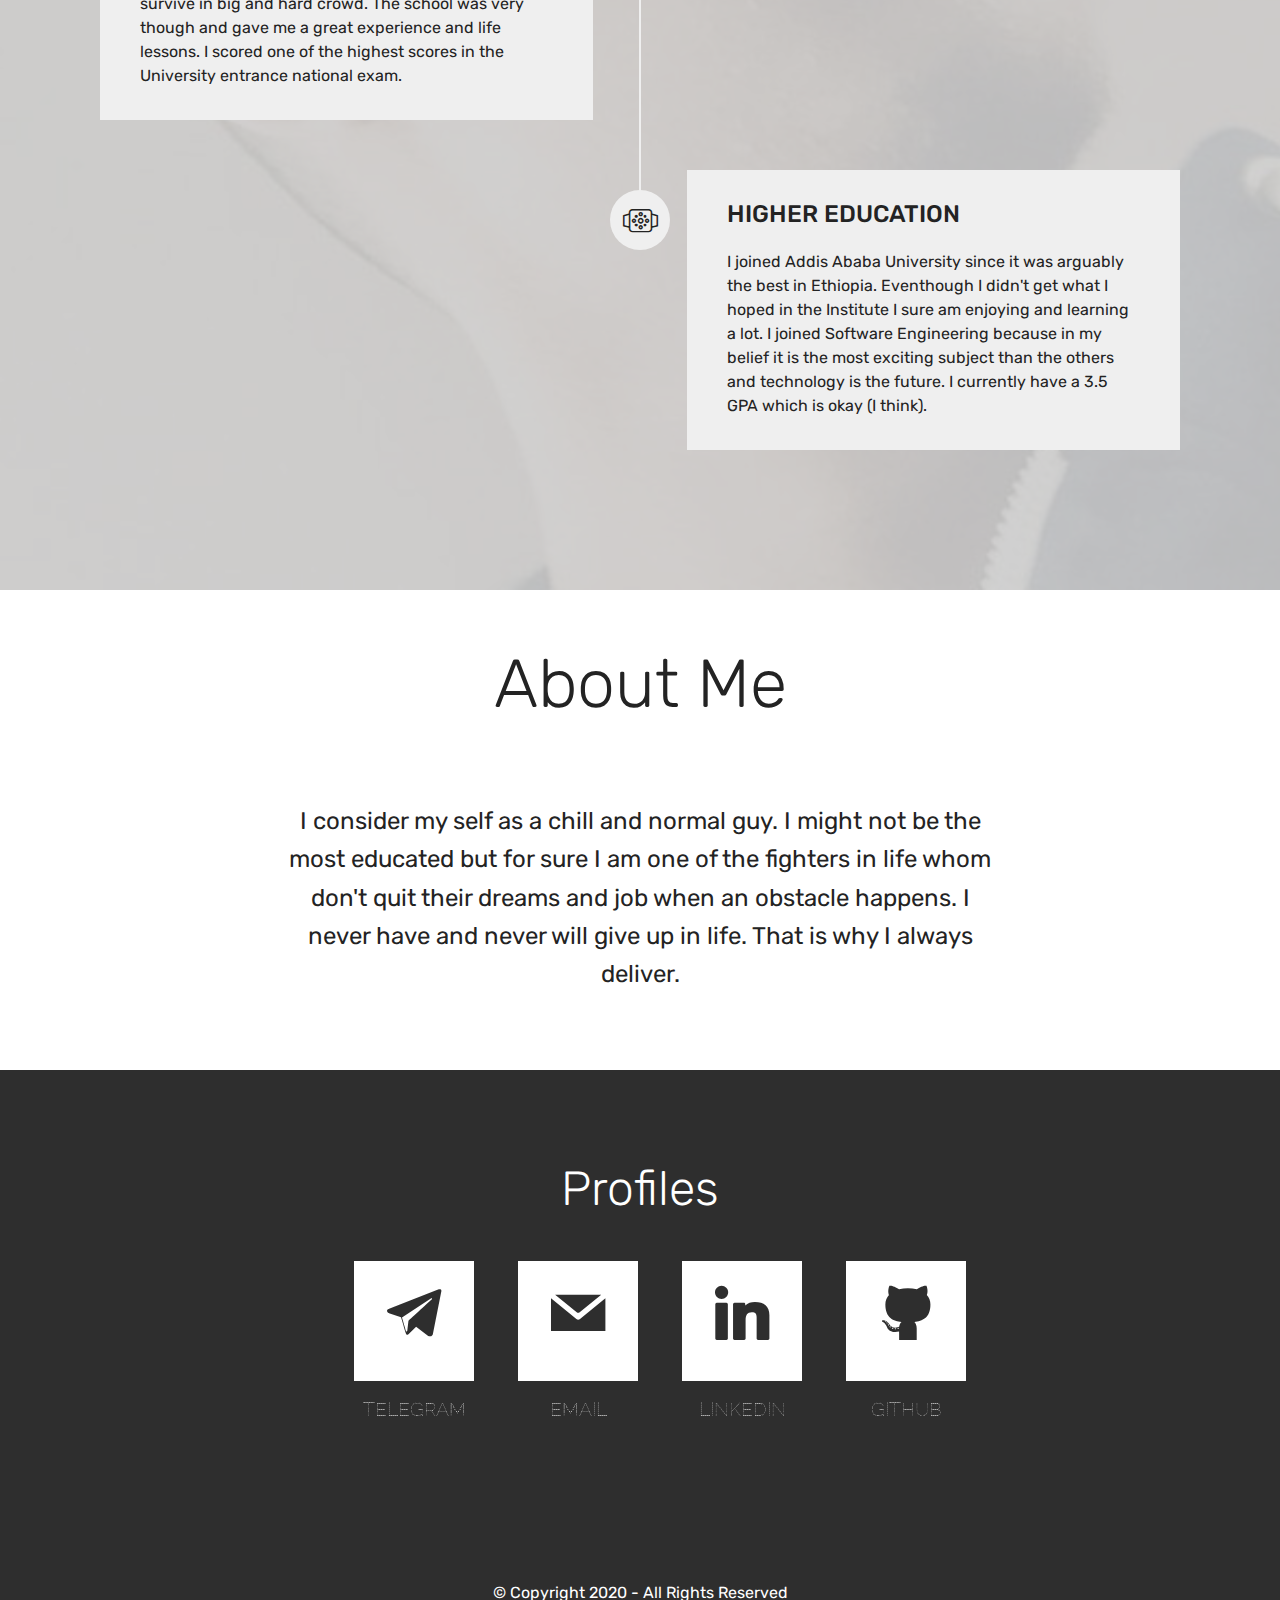
==== commit dc3b1b2c: "certifications" ====
--- a/index.html
+++ b/index.html
@@ -796,52 +796,6 @@
     </div>
   </section>
 
-  <section class="features15 cid-s01yxyHHUE" id="features15-10">
-
-
-
-
-    <div class="container">
-      <h2 class="mbr-section-title pb-3 align-center mbr-fonts-style display-2">Couple of Certificates</h2>
-
-
-      <div class="media-container-row container pt-5 mt-2">
-
-        <div class="col-12 col-md-6 mb-4">
-          <div class="card flip-card p-5 align-center">
-            <div class="card-front card_cont">
-              <img src="assets/images/certificate-gdg-408x302.jpg" alt="GDG Hackthon" title="GDG Hackthon">
-            </div>
-            <div class="card_back card_cont">
-              <h4 class="card-title display-5 py-2 mbr-fonts-style">GDG Hackthon Winner</h4>
-              <p class="mbr-text mbr-fonts-style display-7">
-                In October 2019 Google Developers Group organized a hackthon in partnership with the US Embassy
-                addressing the problem of voter registration.</p>
-            </div>
-          </div>
-        </div>
-
-        <div class="col-12 col-md-6 mb-4">
-
-          <div class="card flip-card p-5 align-center">
-            <div class="card-front card_cont">
-              <img src="assets/images/certificate-ucodegirl-408x301.png" alt="uCodeGirl" title="uCodeGirl">
-            </div>
-            <div class="card_back card_cont">
-              <h4 class="card-title py-2 mbr-fonts-style display-5">uCodeGirl Instructor</h4>
-              <p class="mbr-text mbr-fonts-style display-7">Even though it was a small period of time I really enjoyed
-                my time as a volunteer instructor for Highschool girls in order to make them interested in Technology.
-              </p>
-            </div>
-          </div>
-        </div>
-
-
-
-
-      </div>
-    </div>
-  </section>
 
   <section class="mbr-section content4 cid-rsK9ExChw2" id="content4-k">
     <div class="container">
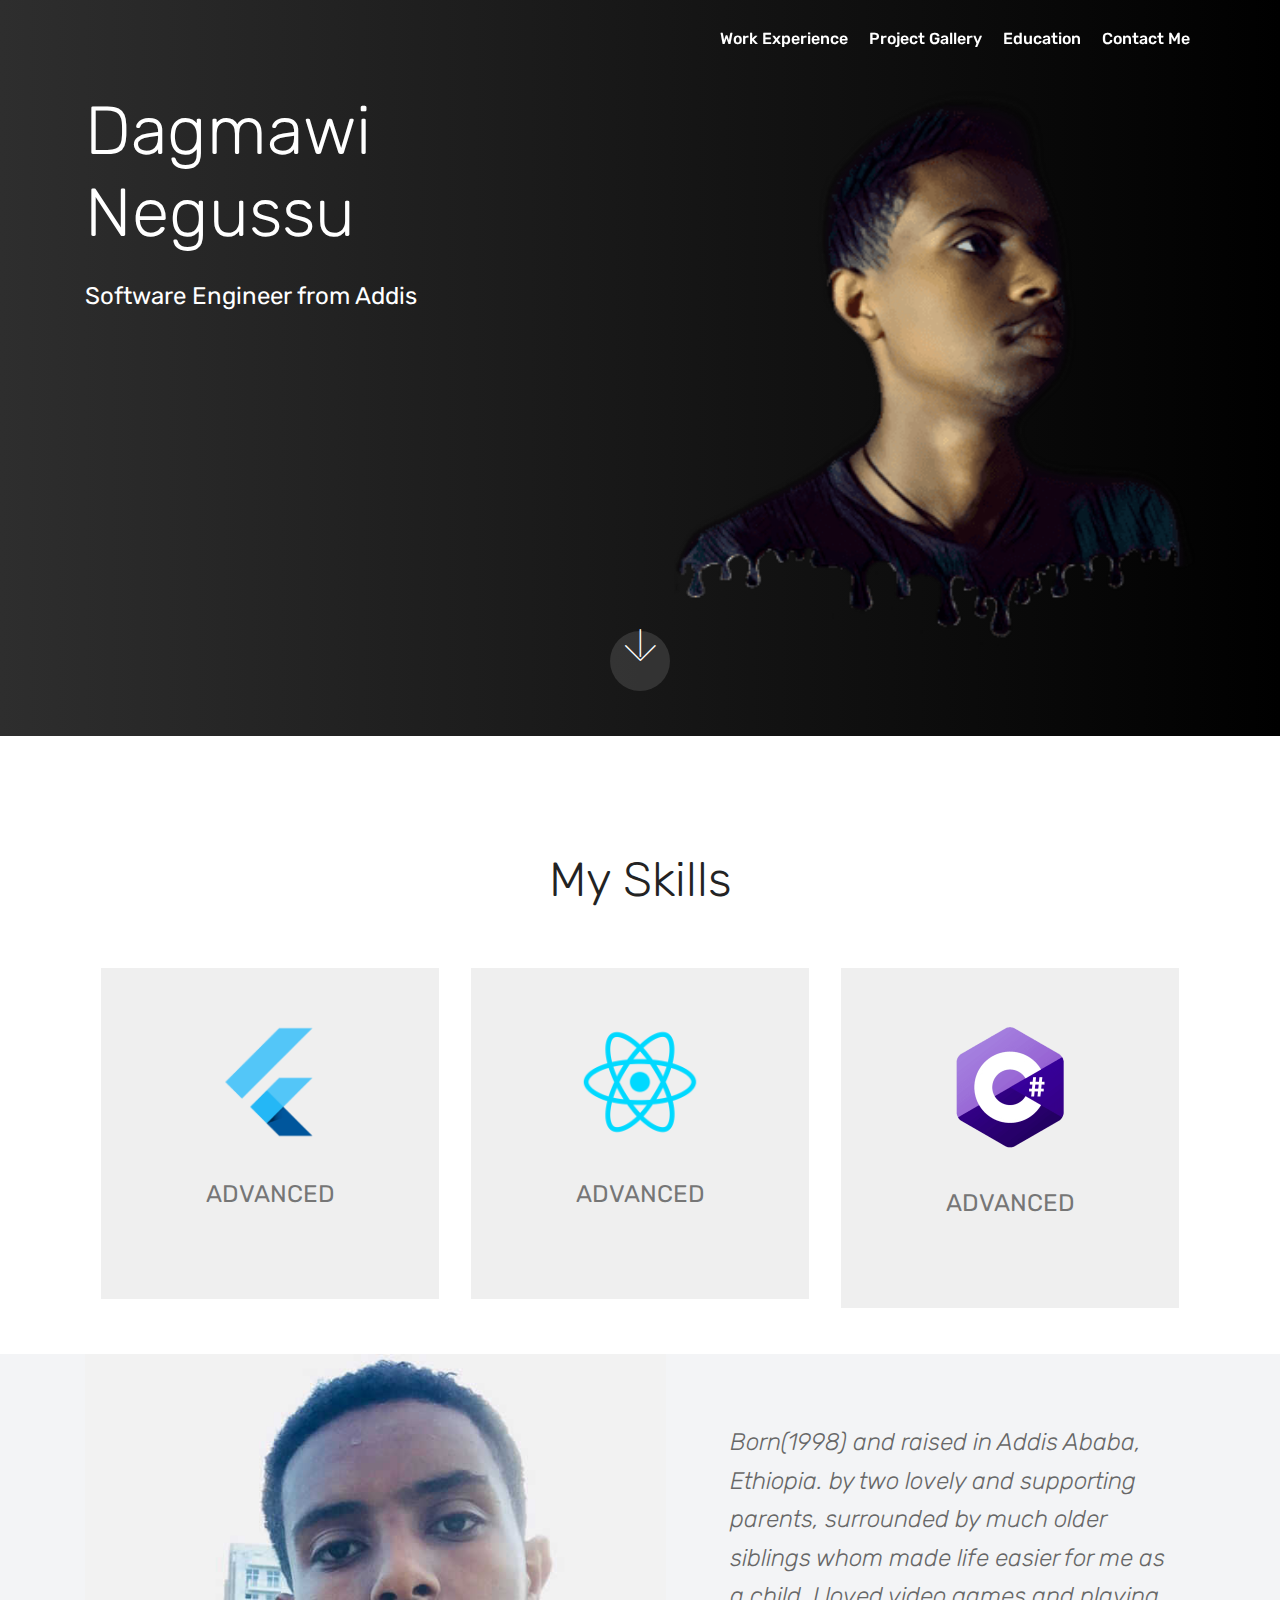
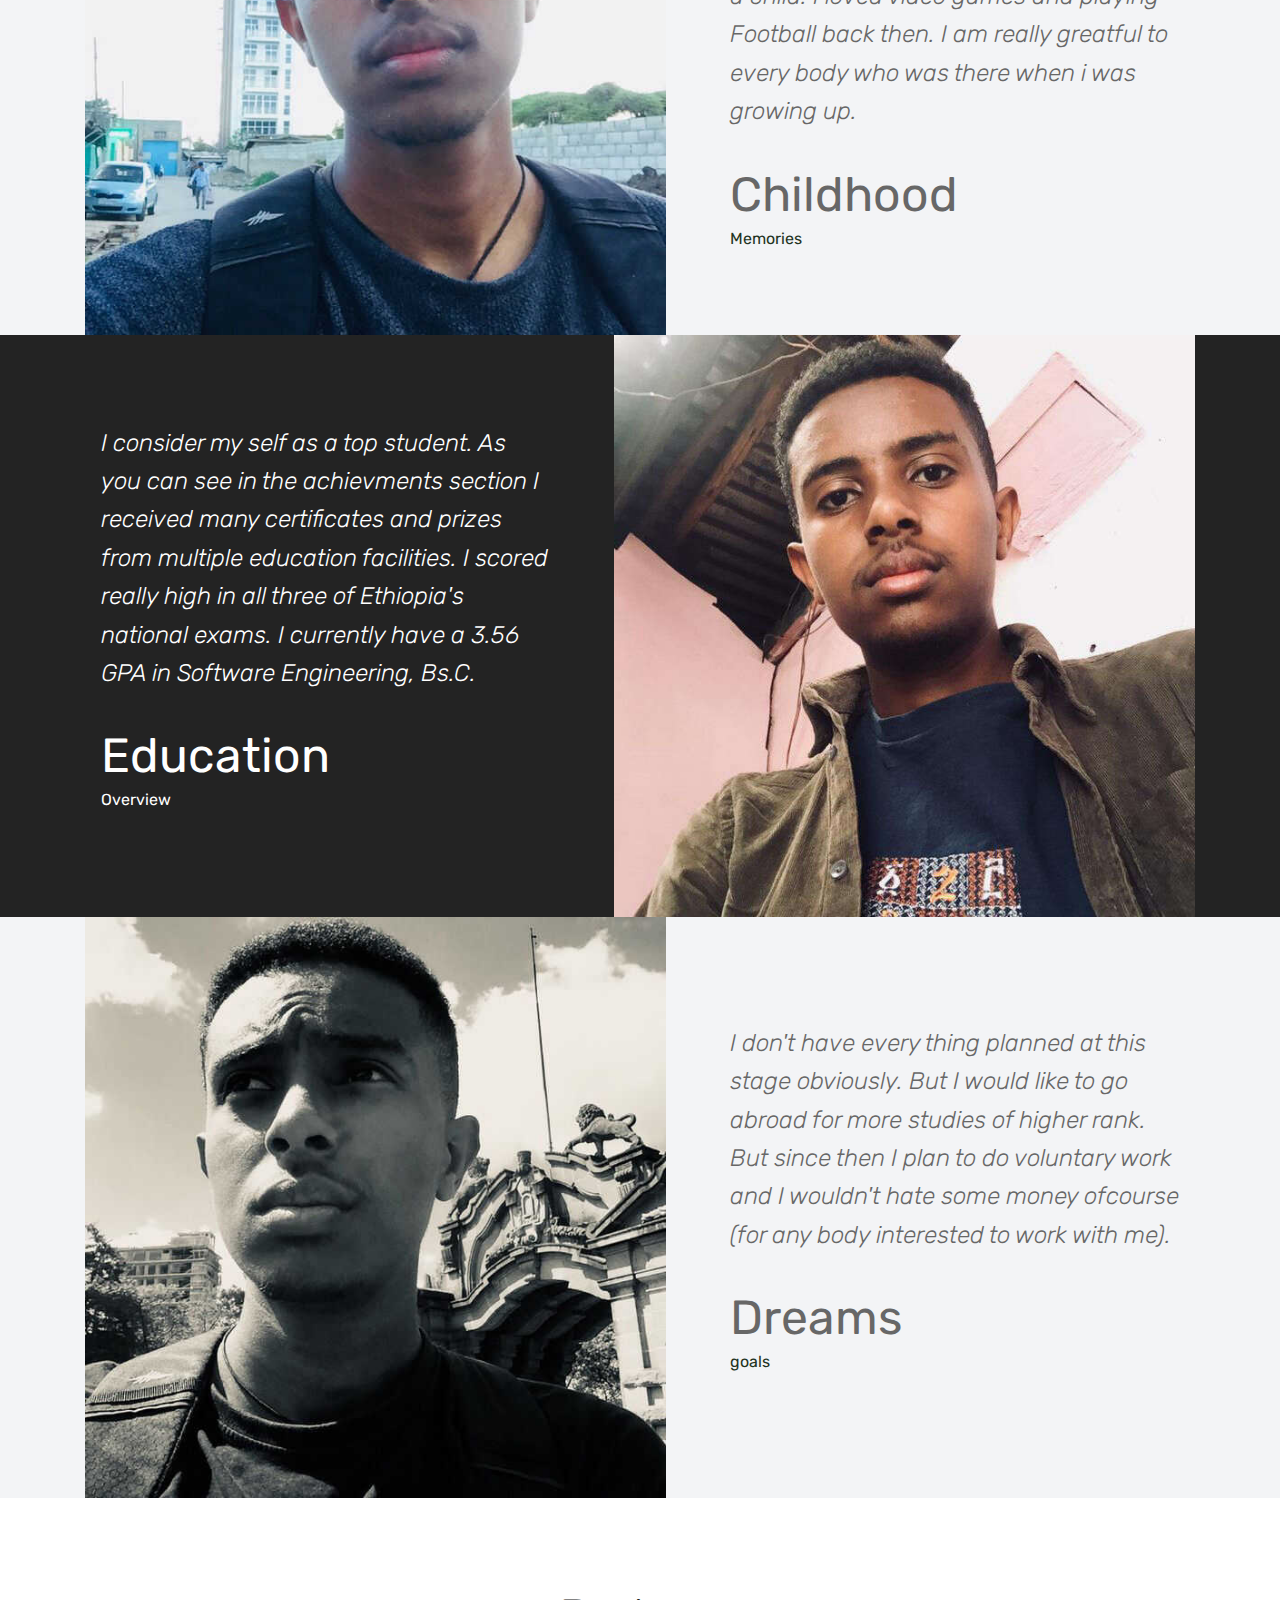
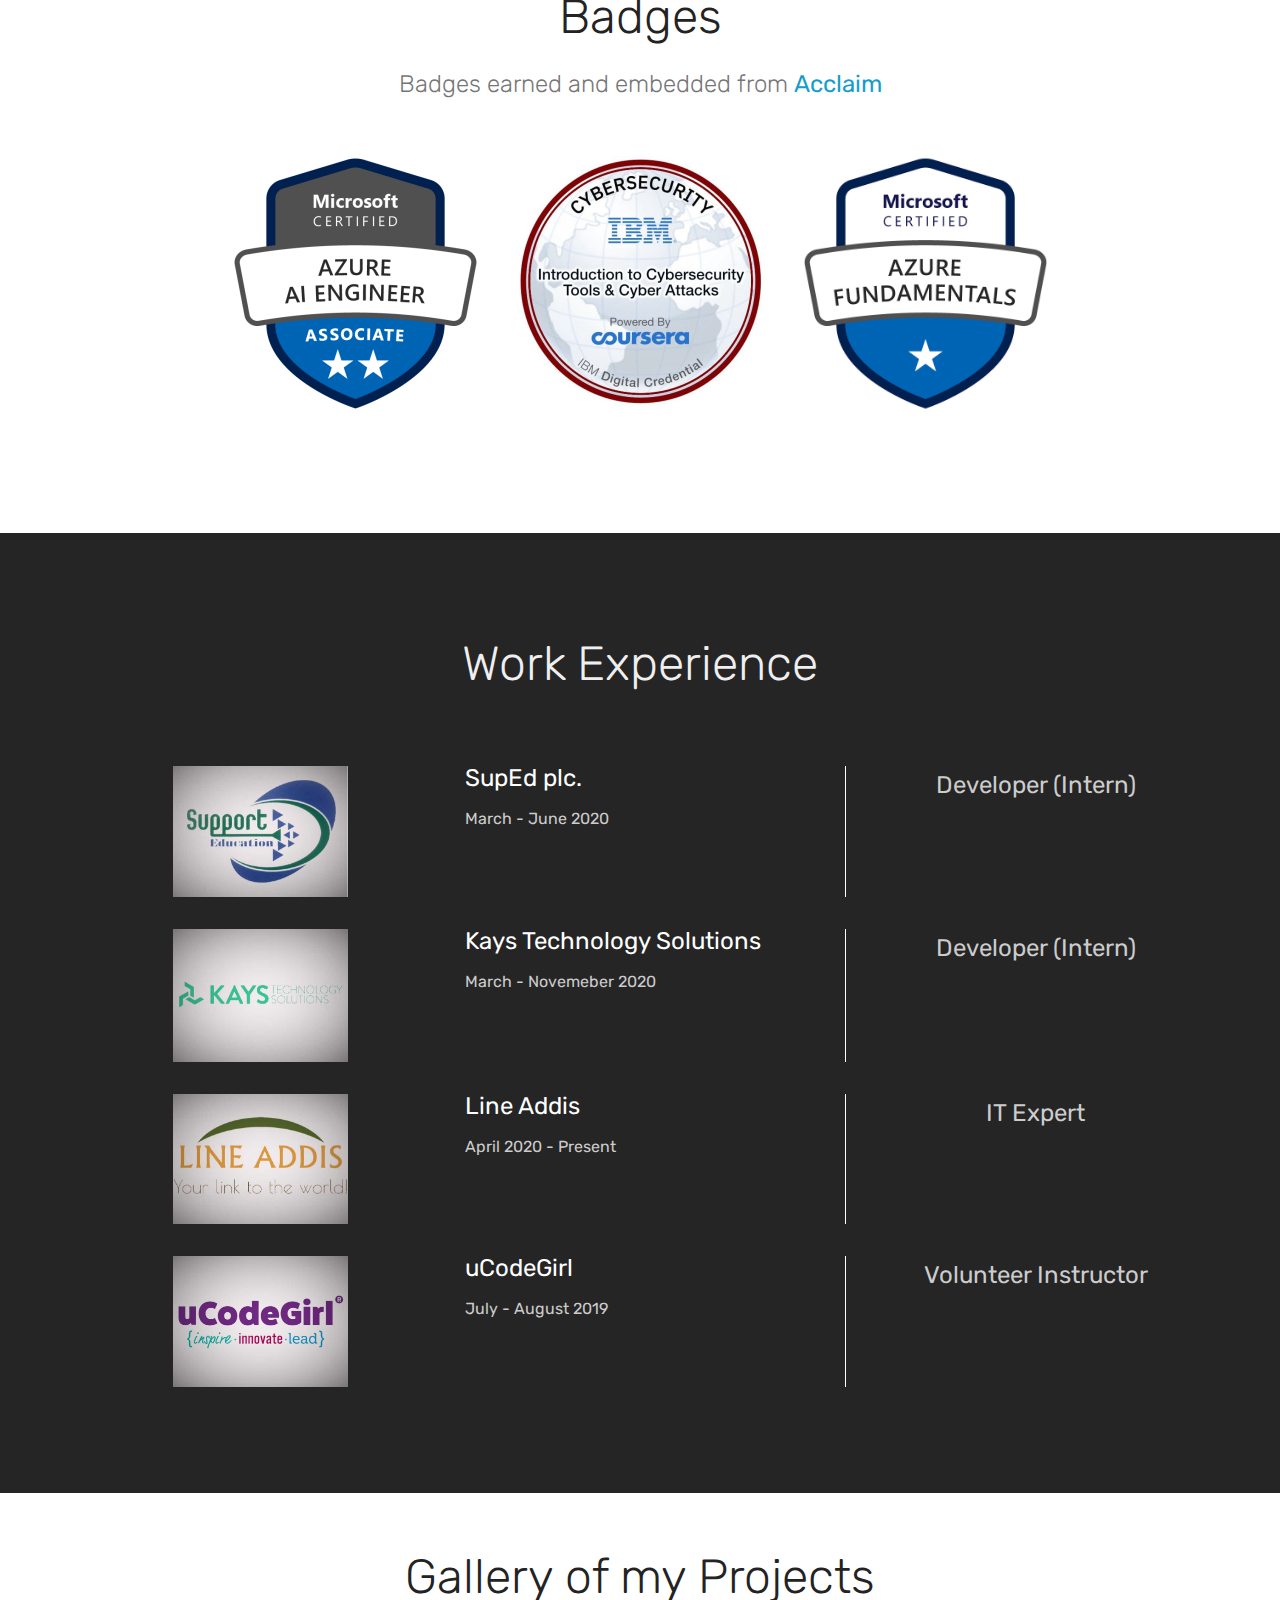
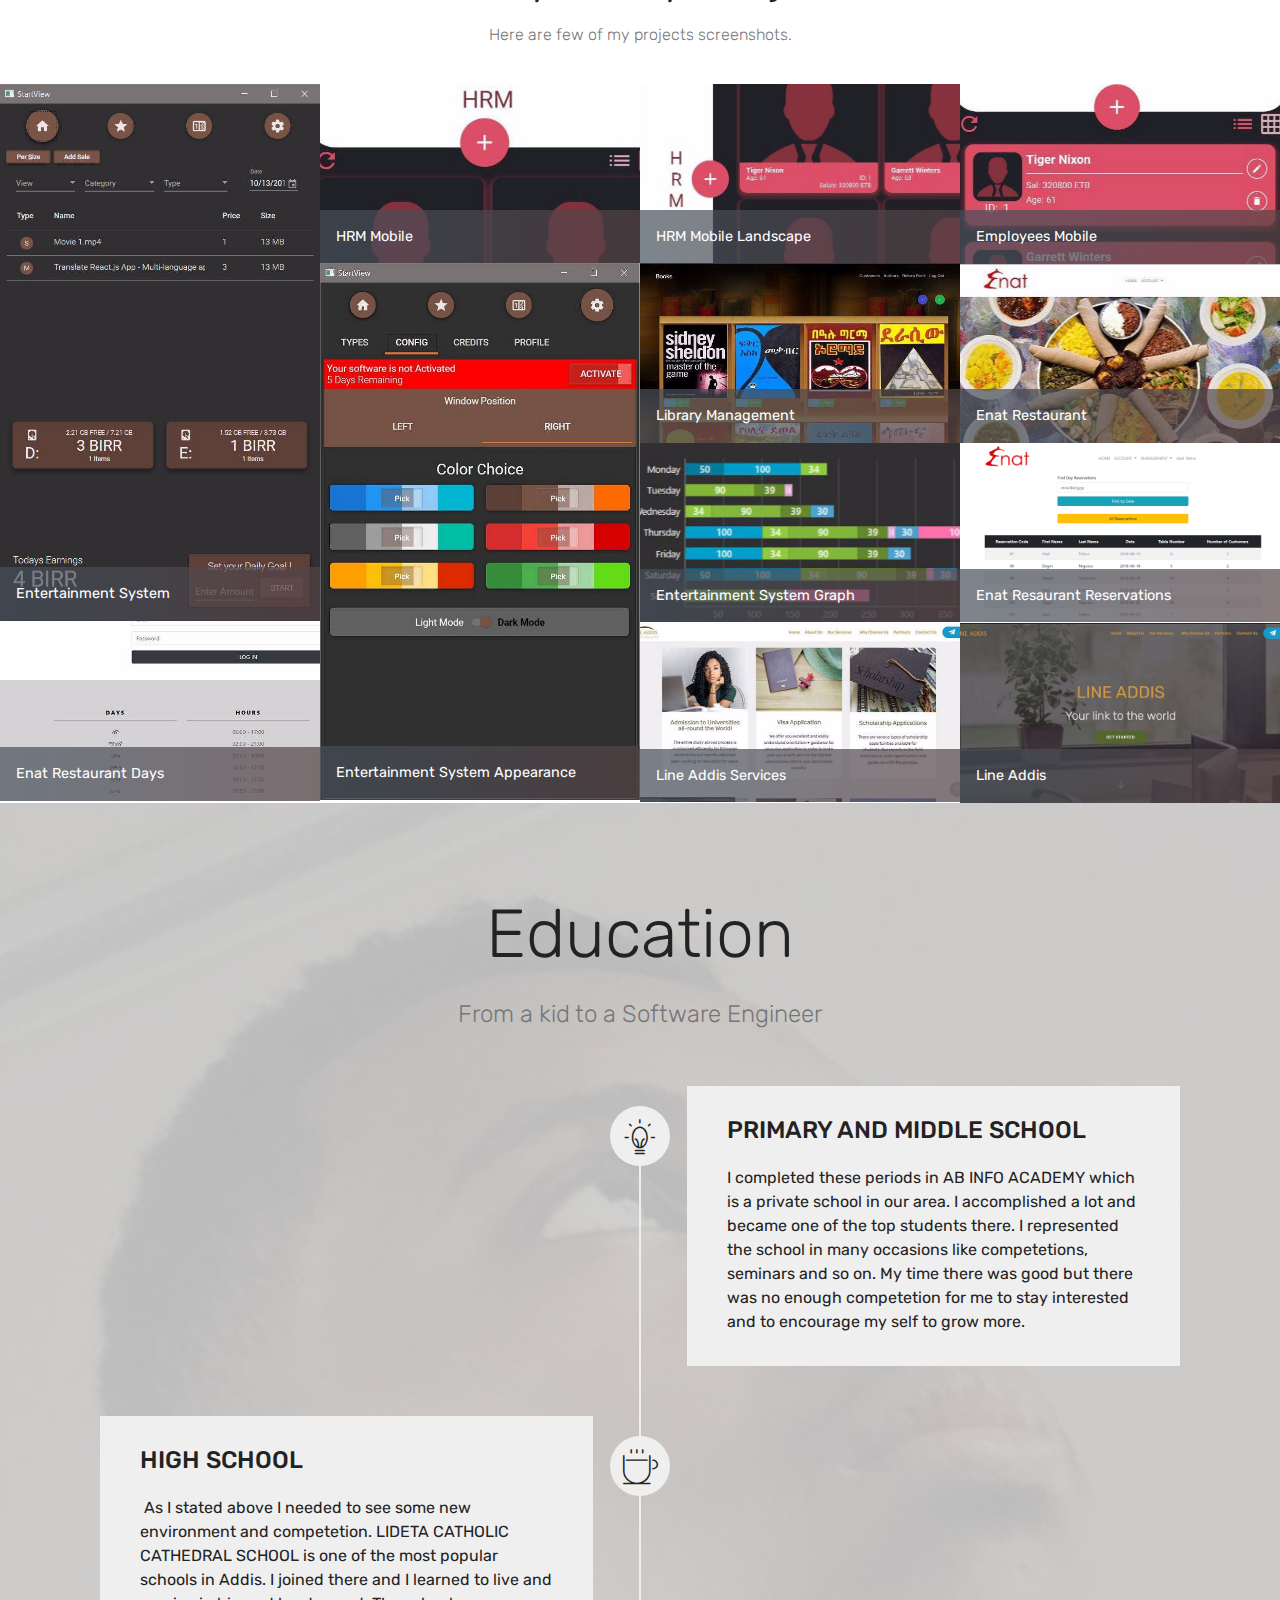
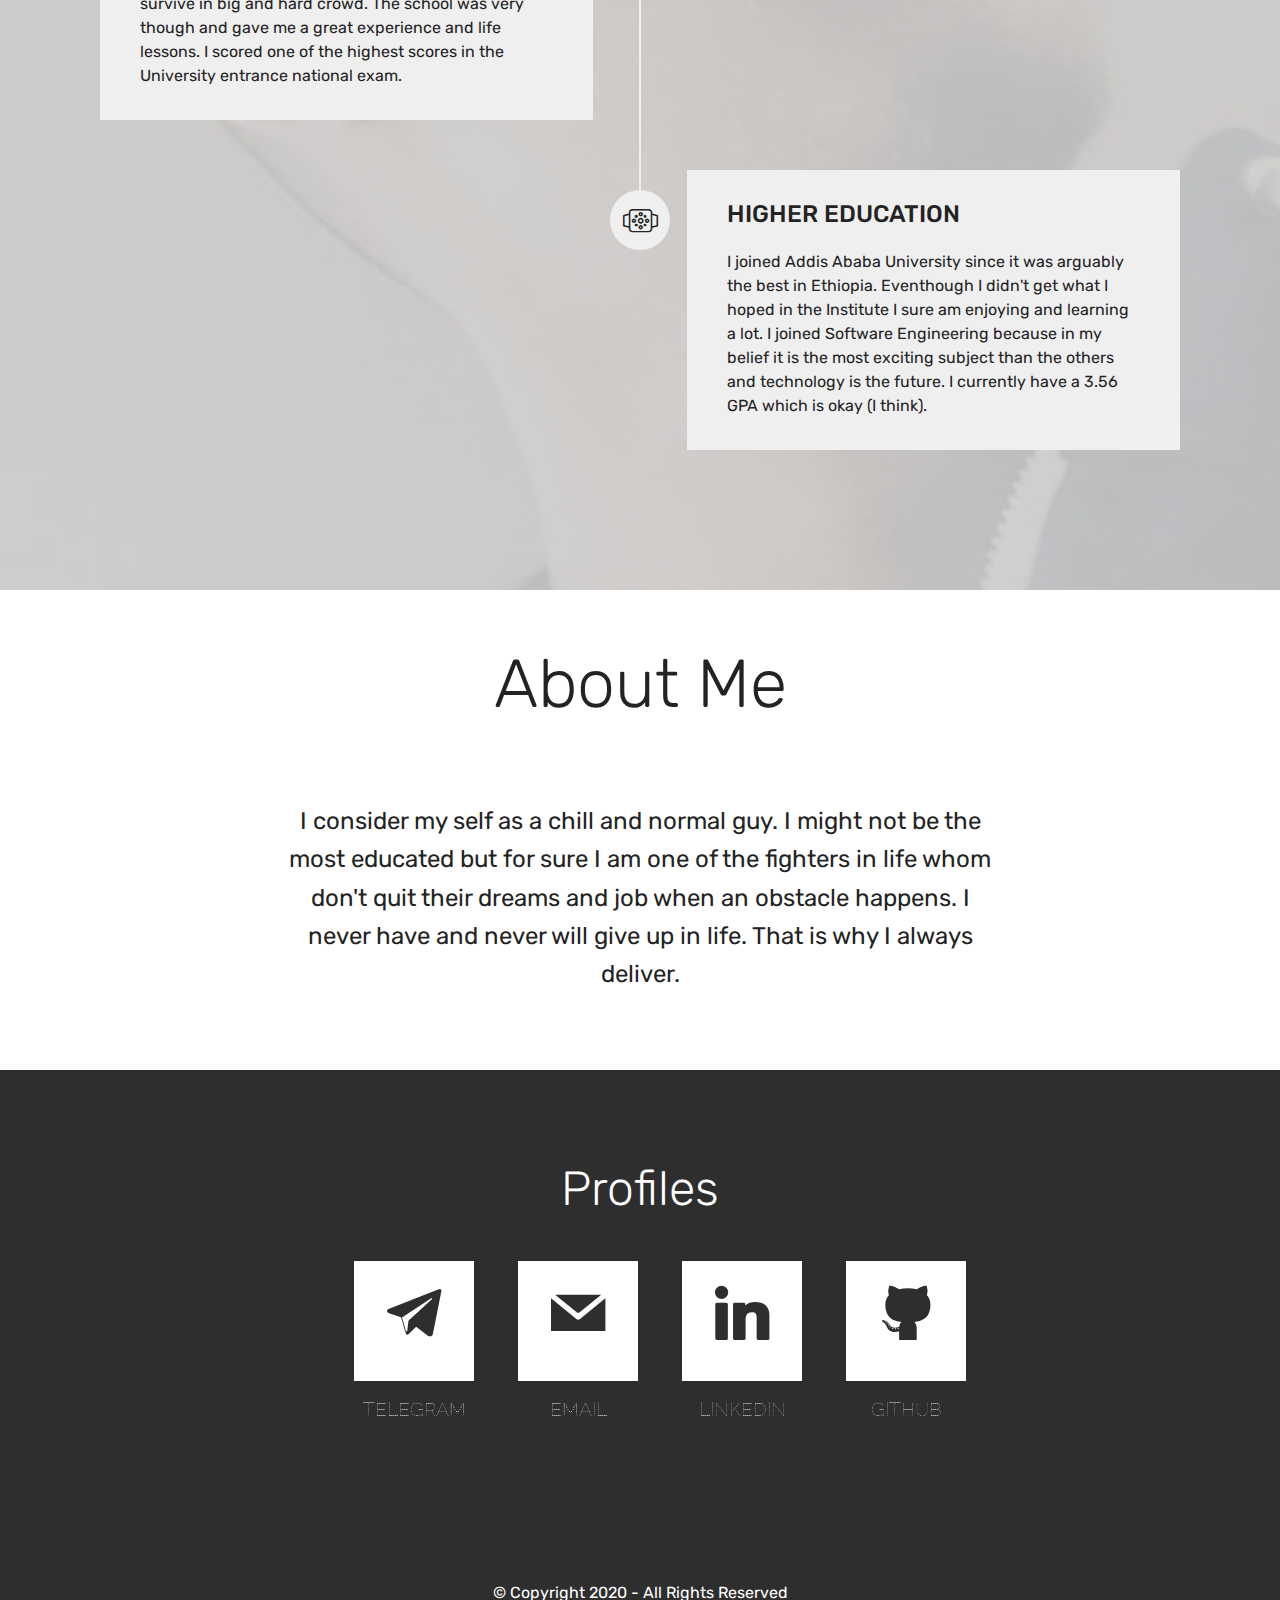
==== commit 33a7b0f3: "employement history update" ====
--- a/index.html
+++ b/index.html
@@ -261,7 +261,7 @@
             I consider my self as a top student. As you can see in the
             achievments section I received many certificates and prizes from
             multiple education facilities. I scored really high in all three
-            of Ethiopia's national exams. I currently have a 3.5 GPA in
+            of Ethiopia's national exams. I currently have a 3.56 GPA in
             Software Engineering, Bs.C.
           </p>
           <p class="mbr-author-name pt-4 mb-2 mbr-fonts-style display-2">
@@ -381,7 +381,7 @@
                     </h4>
                     <!--Subtitle-->
                     <p class="mbr-text mbr-fonts-style pt-3 display-7">
-                      March 02 - Present
+                      March - June 2020
                     </p>
                   </div>
                 </div>
@@ -420,7 +420,7 @@
                     </h4>
                     <!--Subtitle-->
                     <p class="mbr-text mbr-fonts-style pt-3 display-7">
-                      March 27 - Present
+                      March - Novemeber 2020
                     </p>
                   </div>
                 </div>
@@ -460,7 +460,7 @@
                     </h4>
                     <!--Subtitle-->
                     <p class="mbr-text mbr-fonts-style pt-3 display-7">
-                      April - Present
+                      April 2020 - Present
                     </p>
                   </div>
                 </div>
@@ -468,7 +468,7 @@
                   <div class="wrapper border_wrapper">
                     <!--Cost-->
                     <p class="mbr-text mbr-fonts-style col-right mbr-black align-center display-5">
-                      Technology Manager
+                      IT Expert
                     </p>
                     <!--Btn-->
                   </div>
@@ -770,7 +770,7 @@
                 Institute I sure am enjoying and learning a lot. I joined
                 Software Engineering because in my belief it is the most
                 exciting subject than the others and technology is the future.
-                I currently have a 3.5 GPA which is okay (I think).
+                I currently have a 3.56 GPA which is okay (I think).
               </p>
             </div>
           </div>
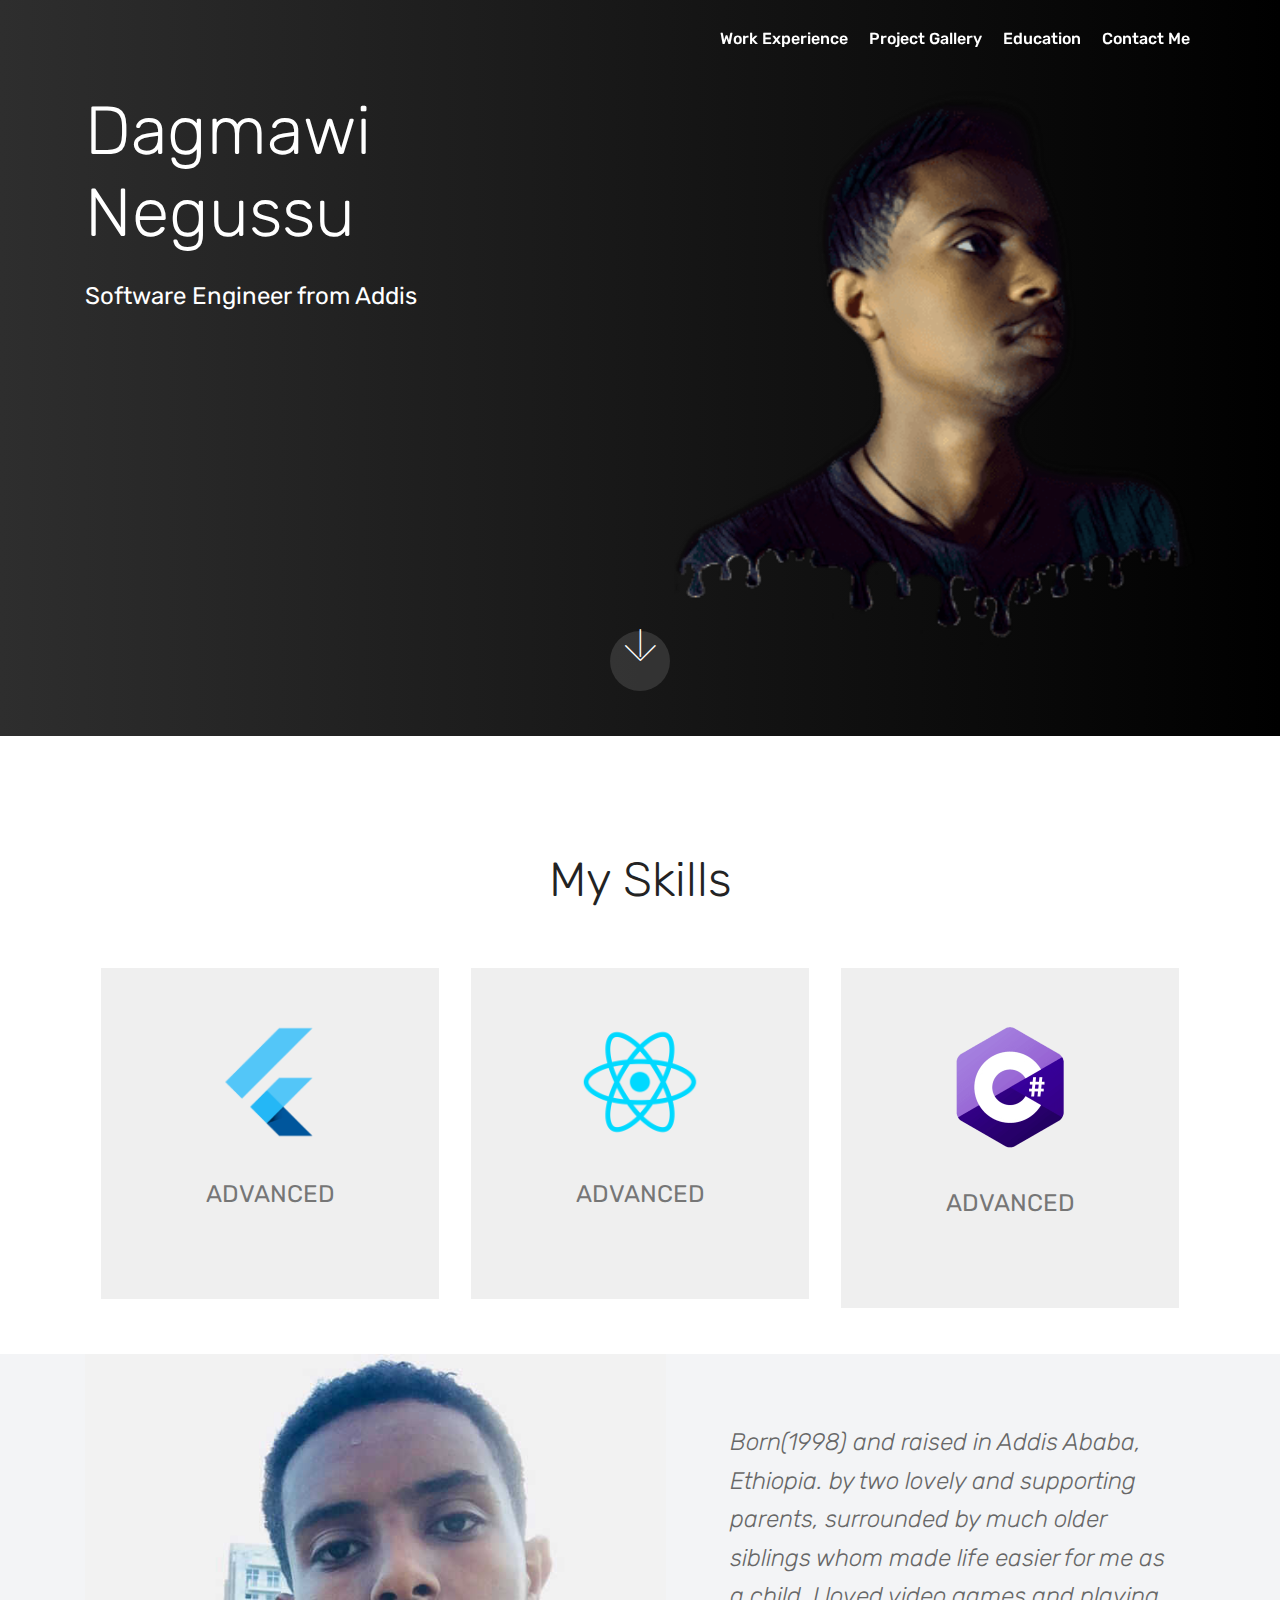
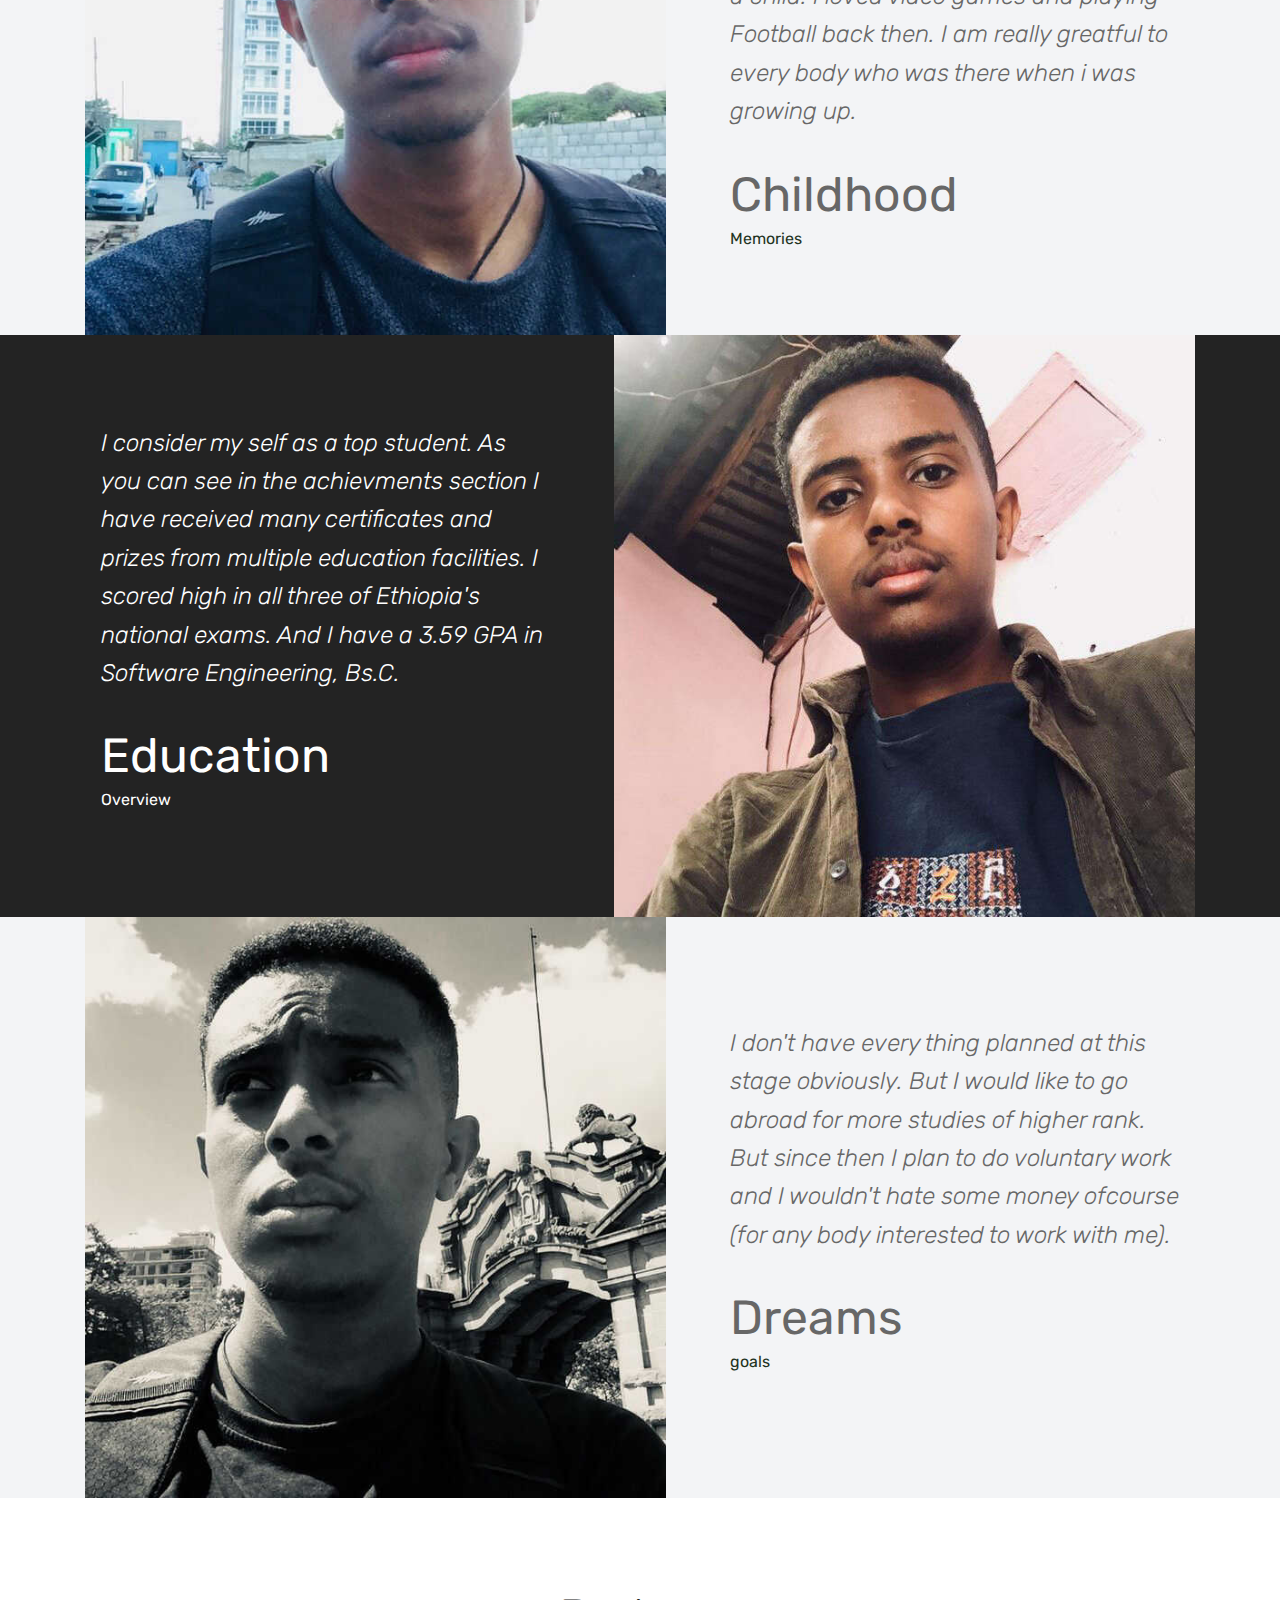
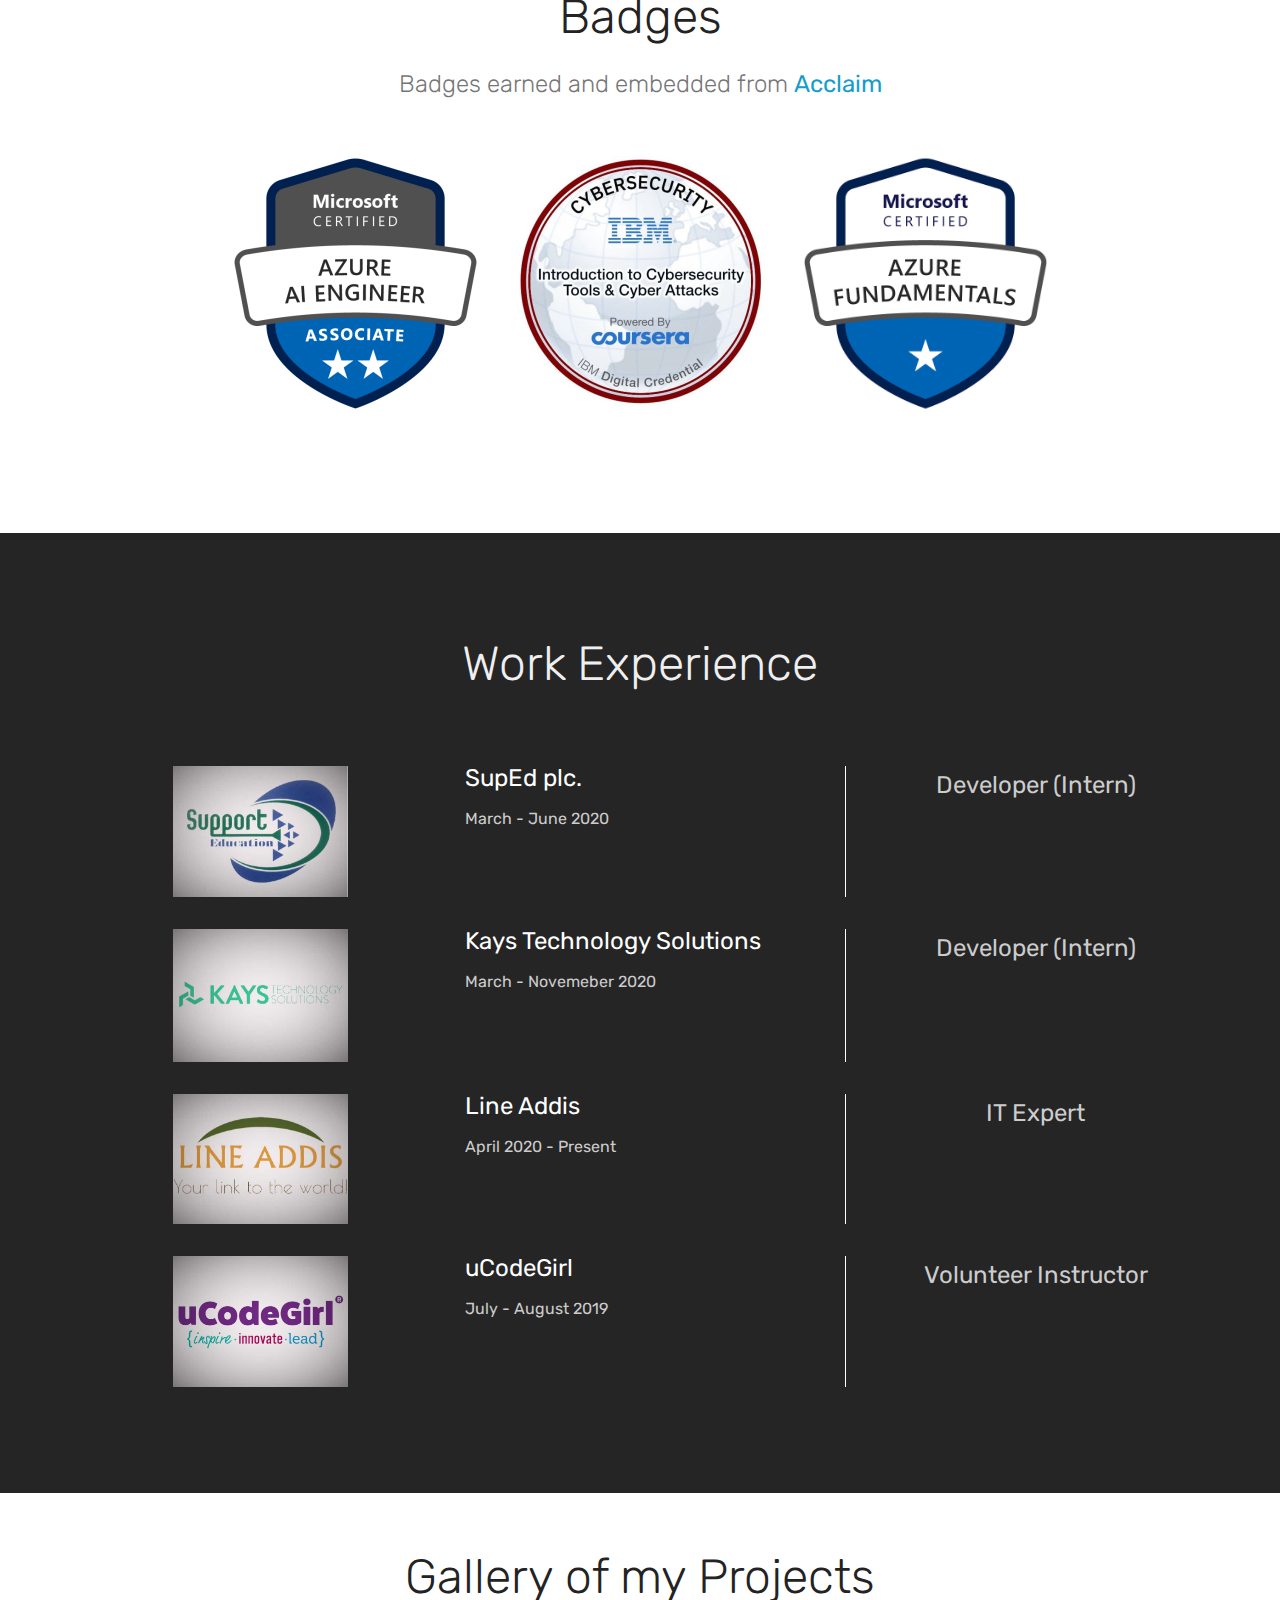
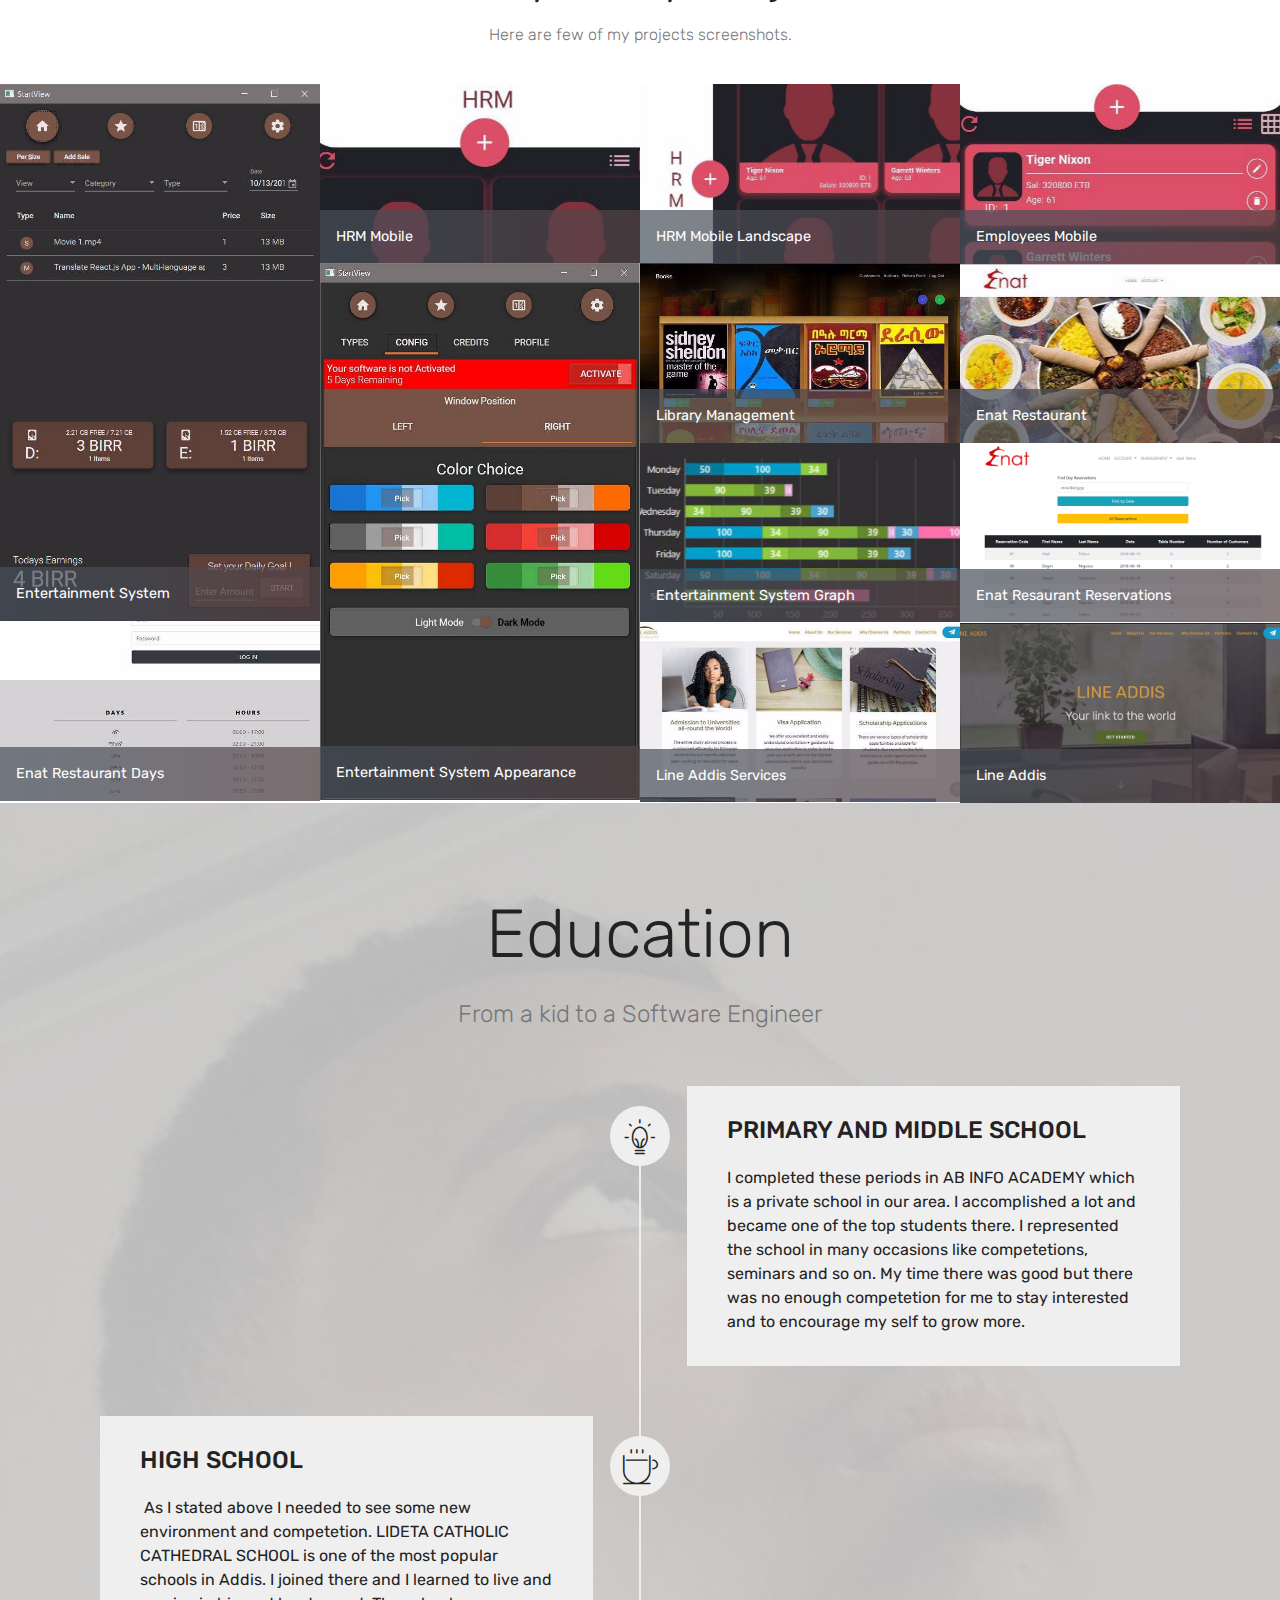
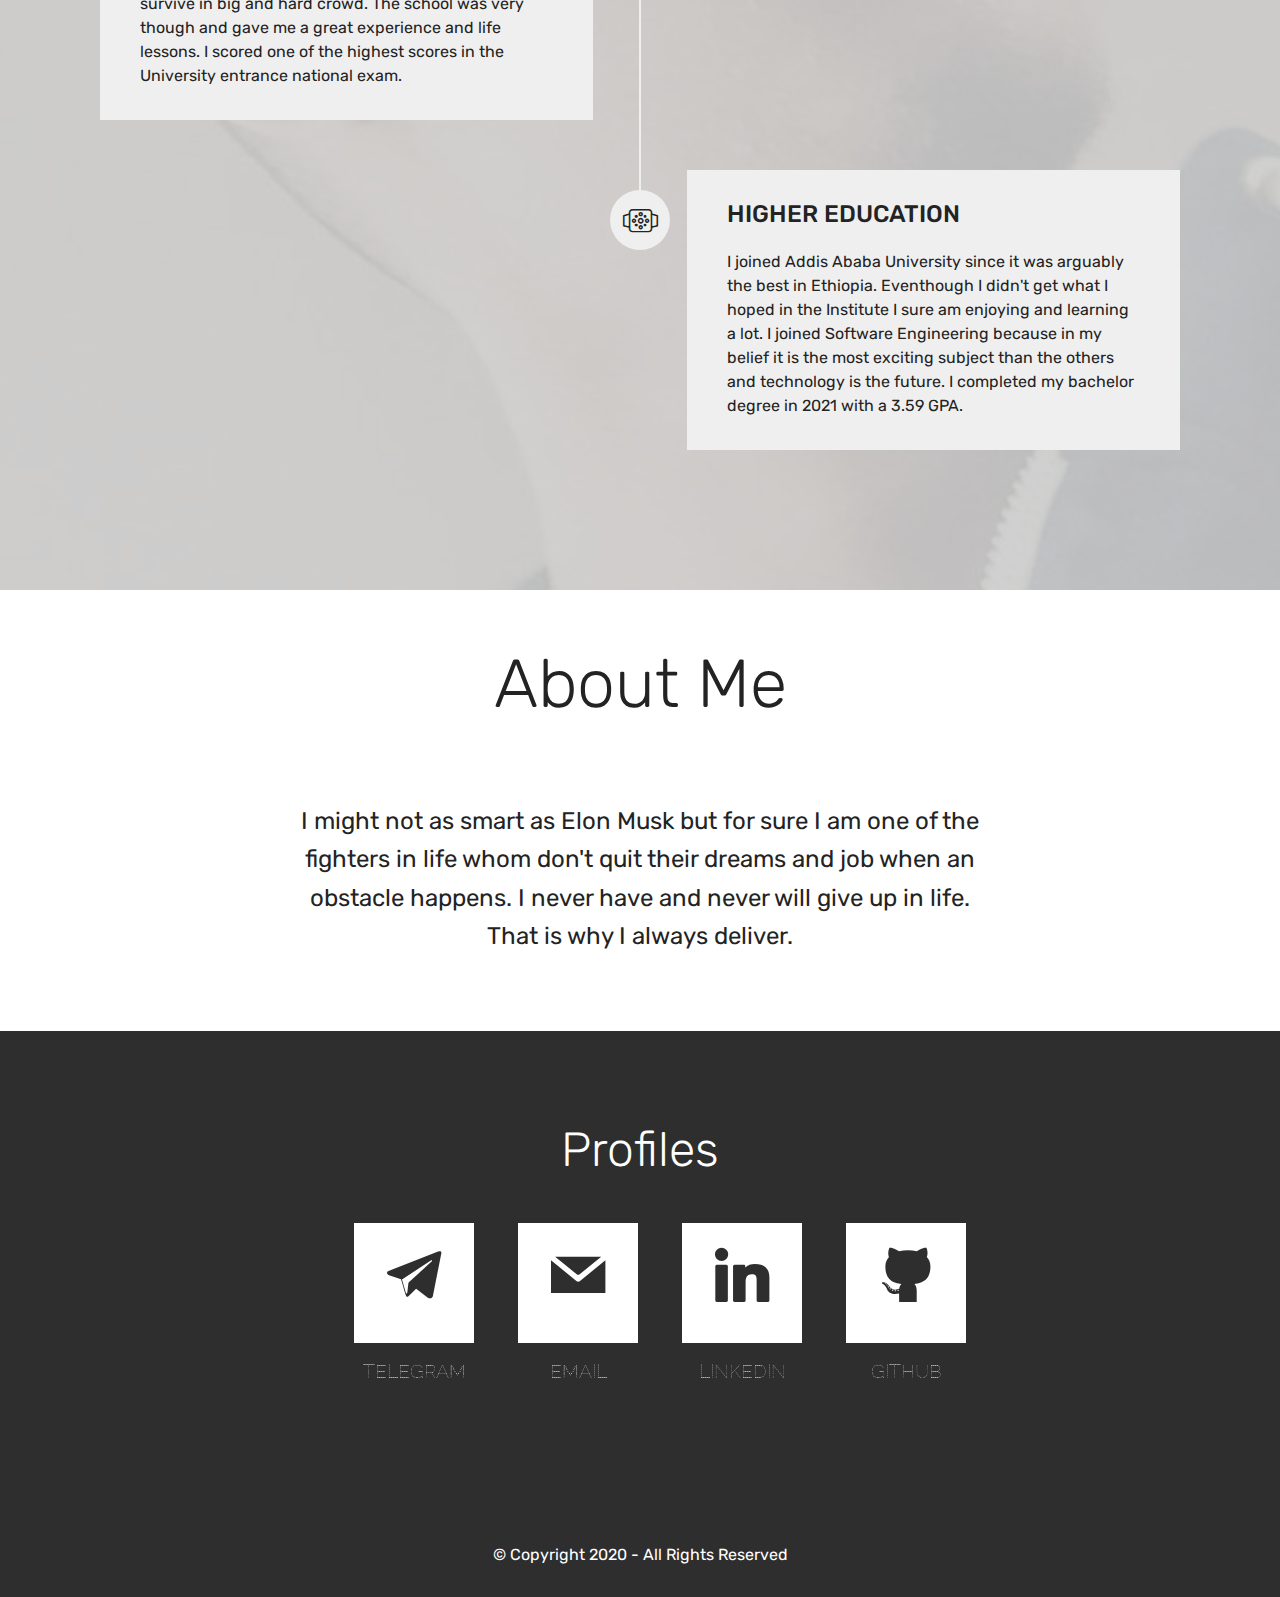
==== commit e9edfe44: "bachelor done" ====
--- a/index.html
+++ b/index.html
@@ -259,9 +259,9 @@
         <div class="media-content px-3 align-self-center mbr-white py-2">
           <p class="mbr-text testimonial-text mbr-fonts-style display-5">
             I consider my self as a top student. As you can see in the
-            achievments section I received many certificates and prizes from
-            multiple education facilities. I scored really high in all three
-            of Ethiopia's national exams. I currently have a 3.56 GPA in
+            achievments section I have received many certificates and prizes from
+            multiple education facilities. I scored high in all three
+            of Ethiopia's national exams. And I have a 3.59 GPA in
             Software Engineering, Bs.C.
           </p>
           <p class="mbr-author-name pt-4 mb-2 mbr-fonts-style display-2">
@@ -770,7 +770,7 @@
                 Institute I sure am enjoying and learning a lot. I joined
                 Software Engineering because in my belief it is the most
                 exciting subject than the others and technology is the future.
-                I currently have a 3.56 GPA which is okay (I think).
+                I completed my bachelor degree in 2021 with a 3.59 GPA.
               </p>
             </div>
           </div>
@@ -814,8 +814,7 @@
       <div class="media-container-row">
         <div class="mbr-text col-12 mbr-fonts-style display-5 col-md-8">
           <p>
-            I consider my self as a chill and normal guy. I might not be the
-            most educated but for sure I am one of the fighters in life whom
+            I might not as smart as Elon Musk but for sure I am one of the fighters in life whom
             don't quit their dreams and job when an obstacle happens. I never
             have and never will give up in life. That is why I always deliver.
           </p>
